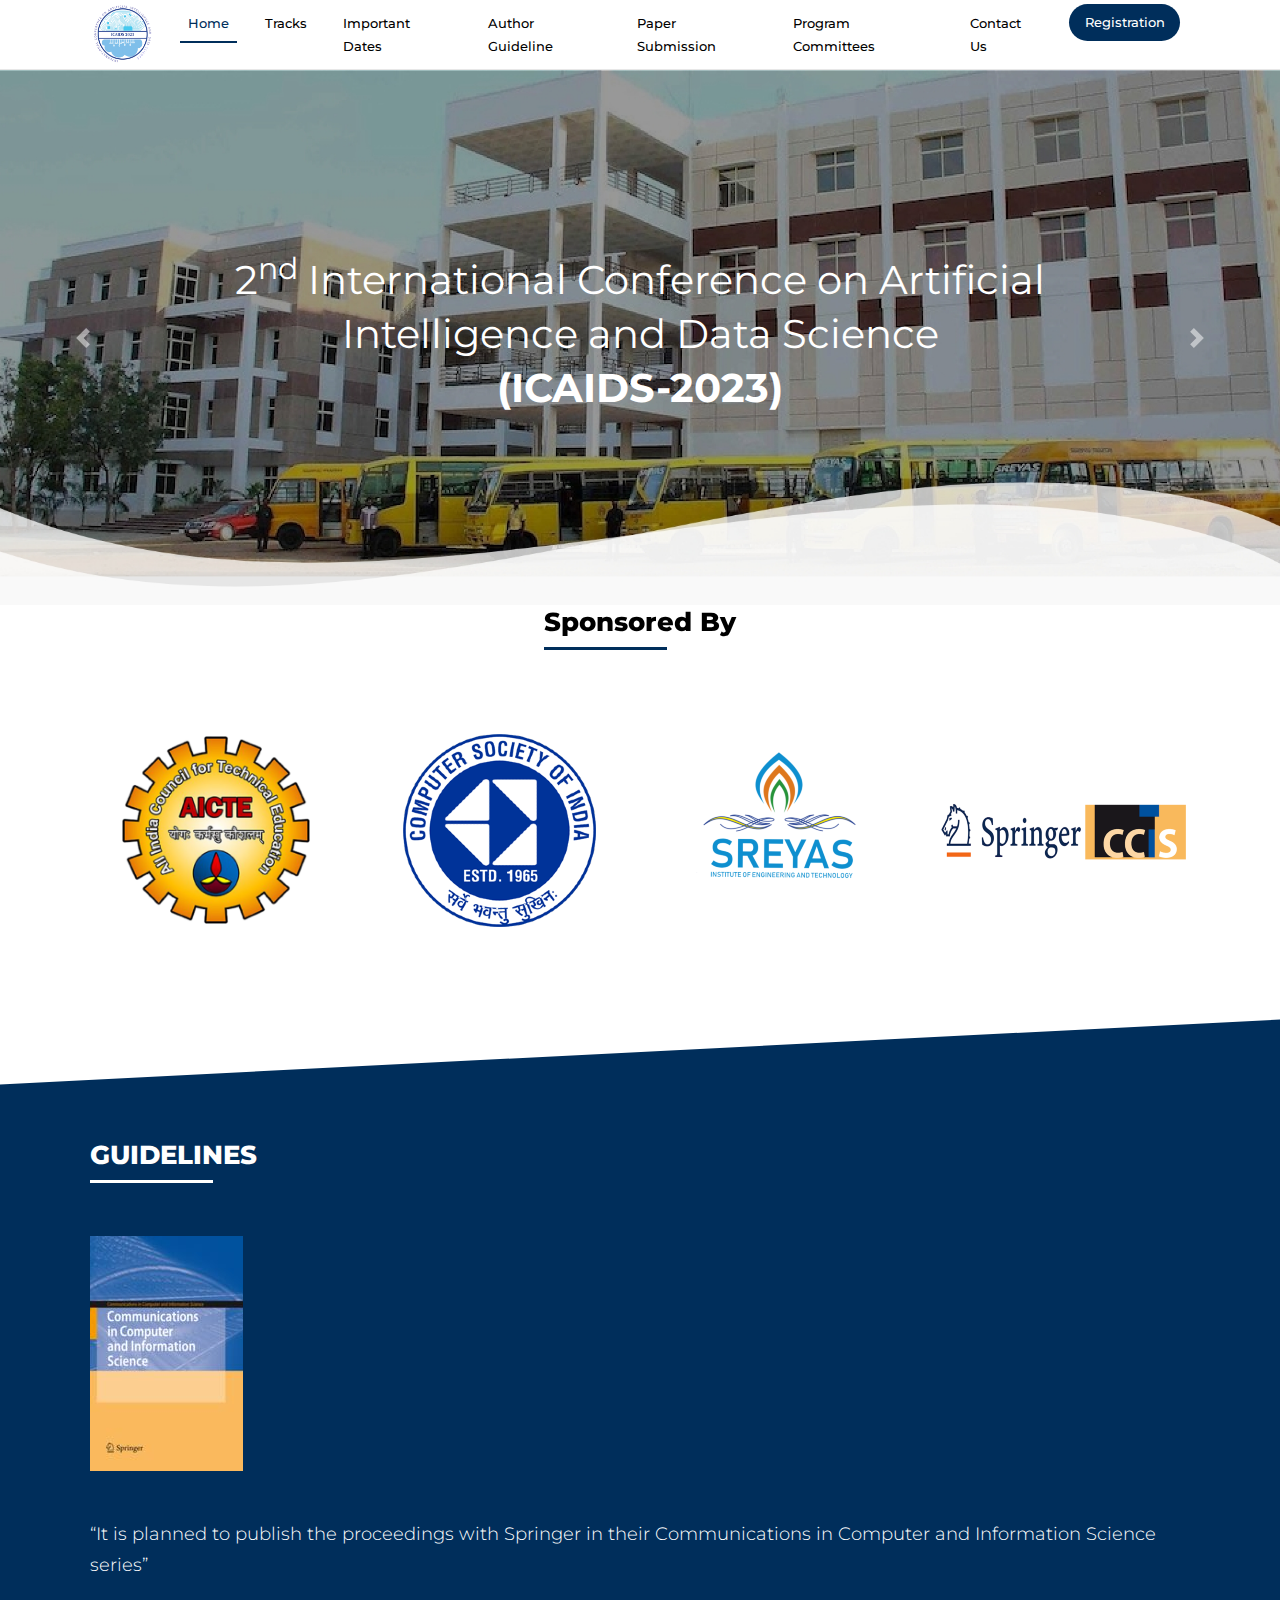
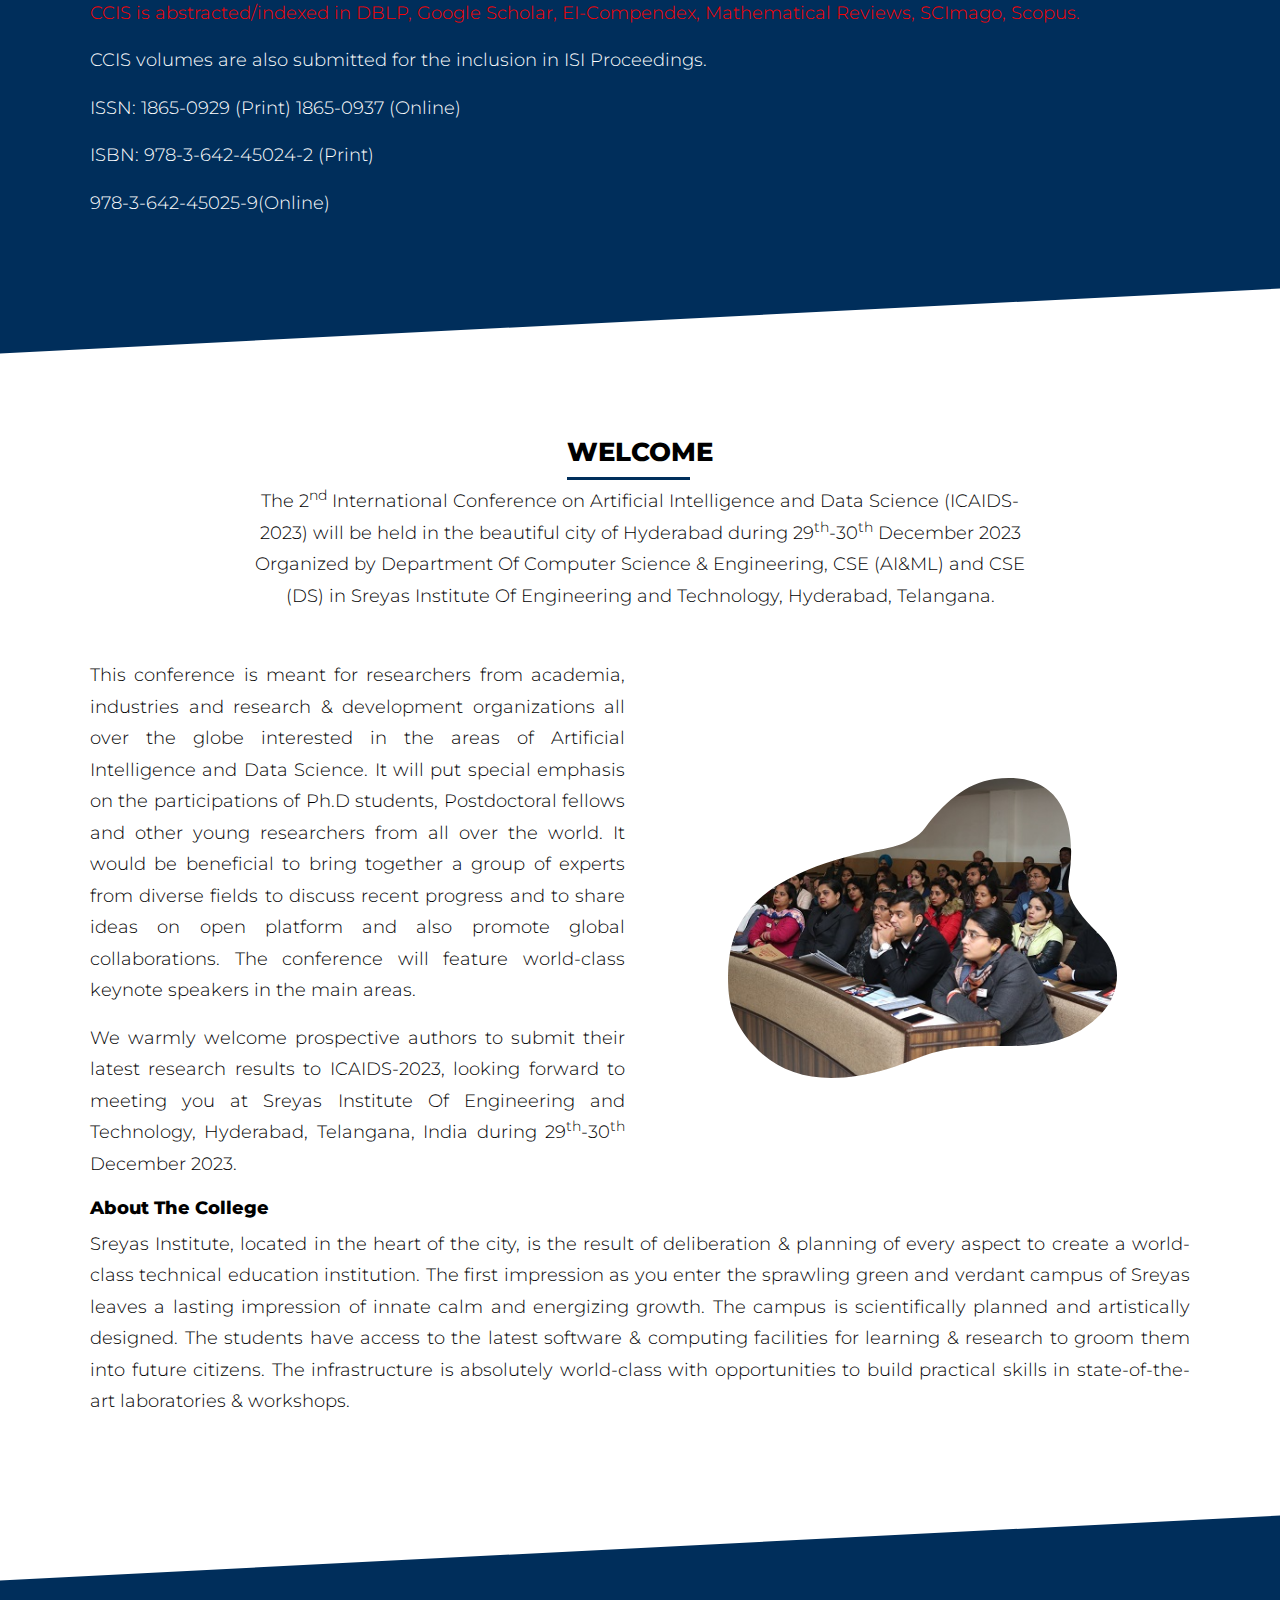
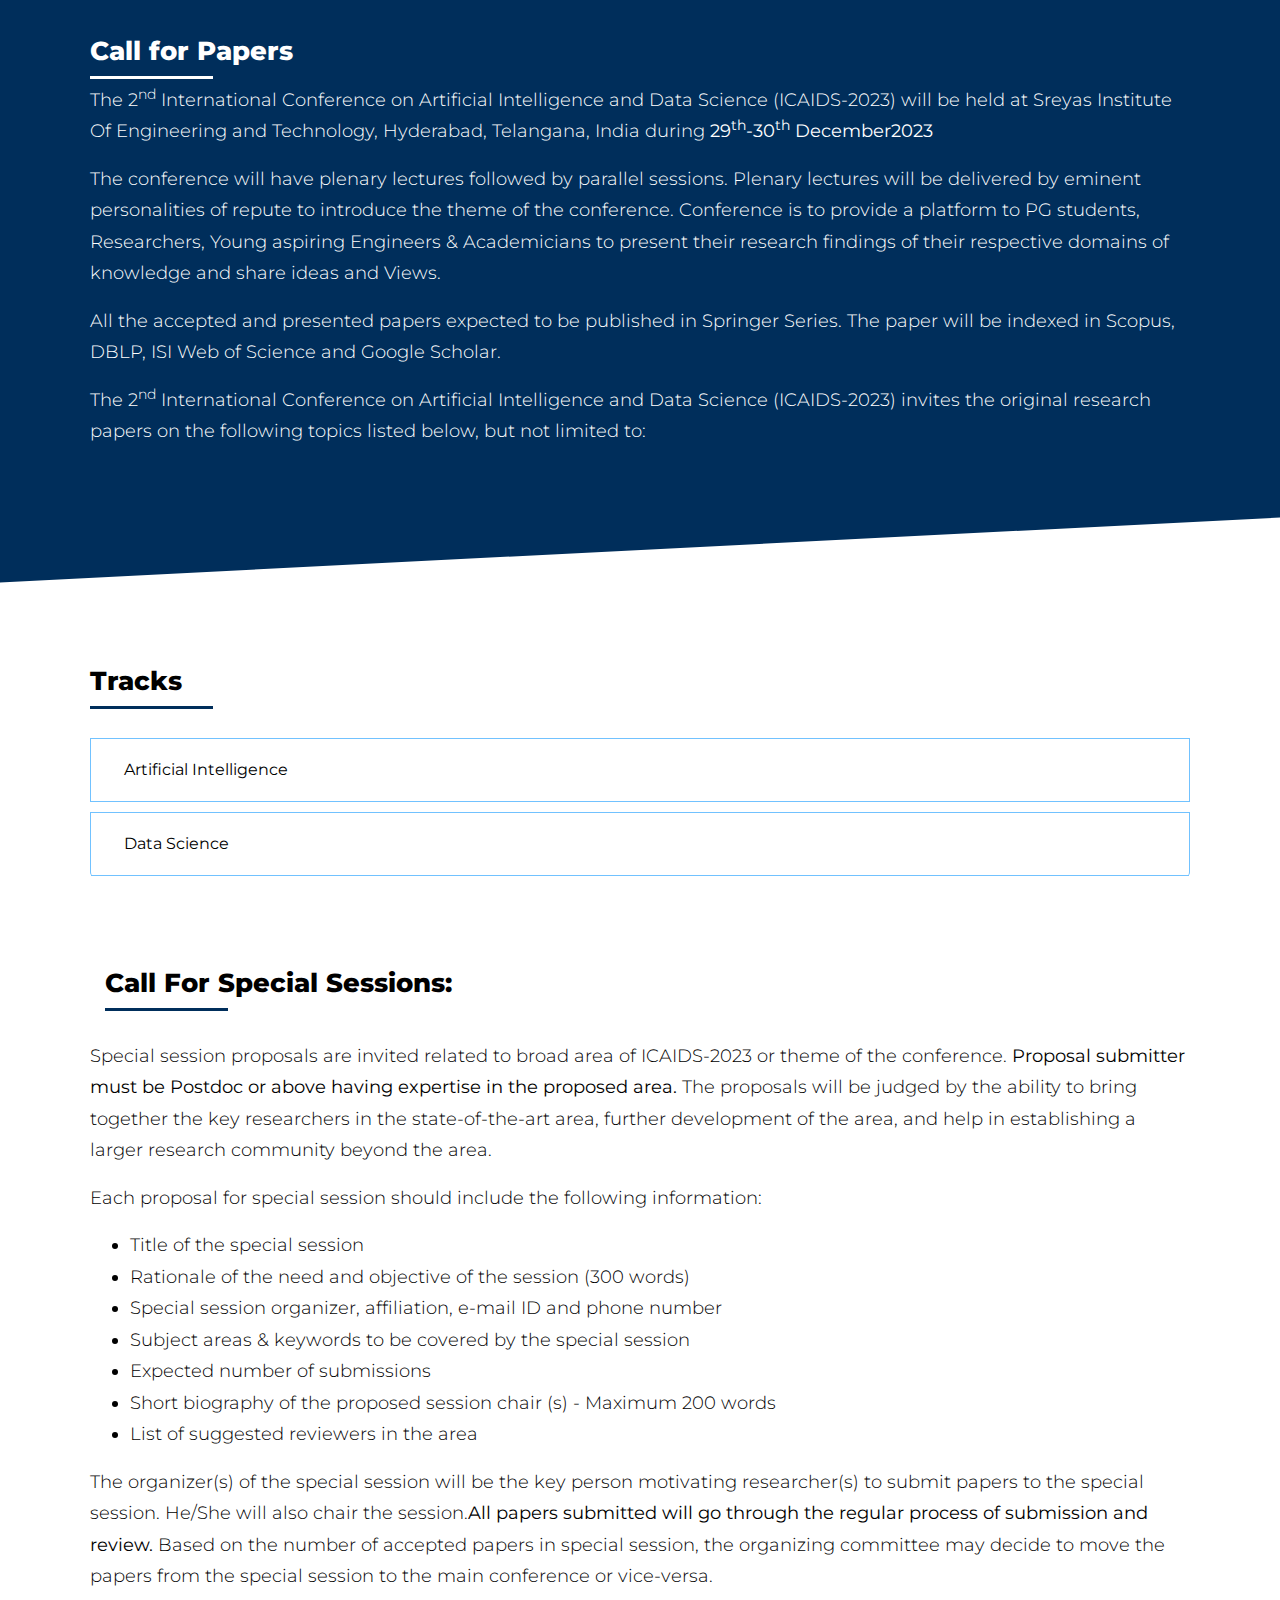
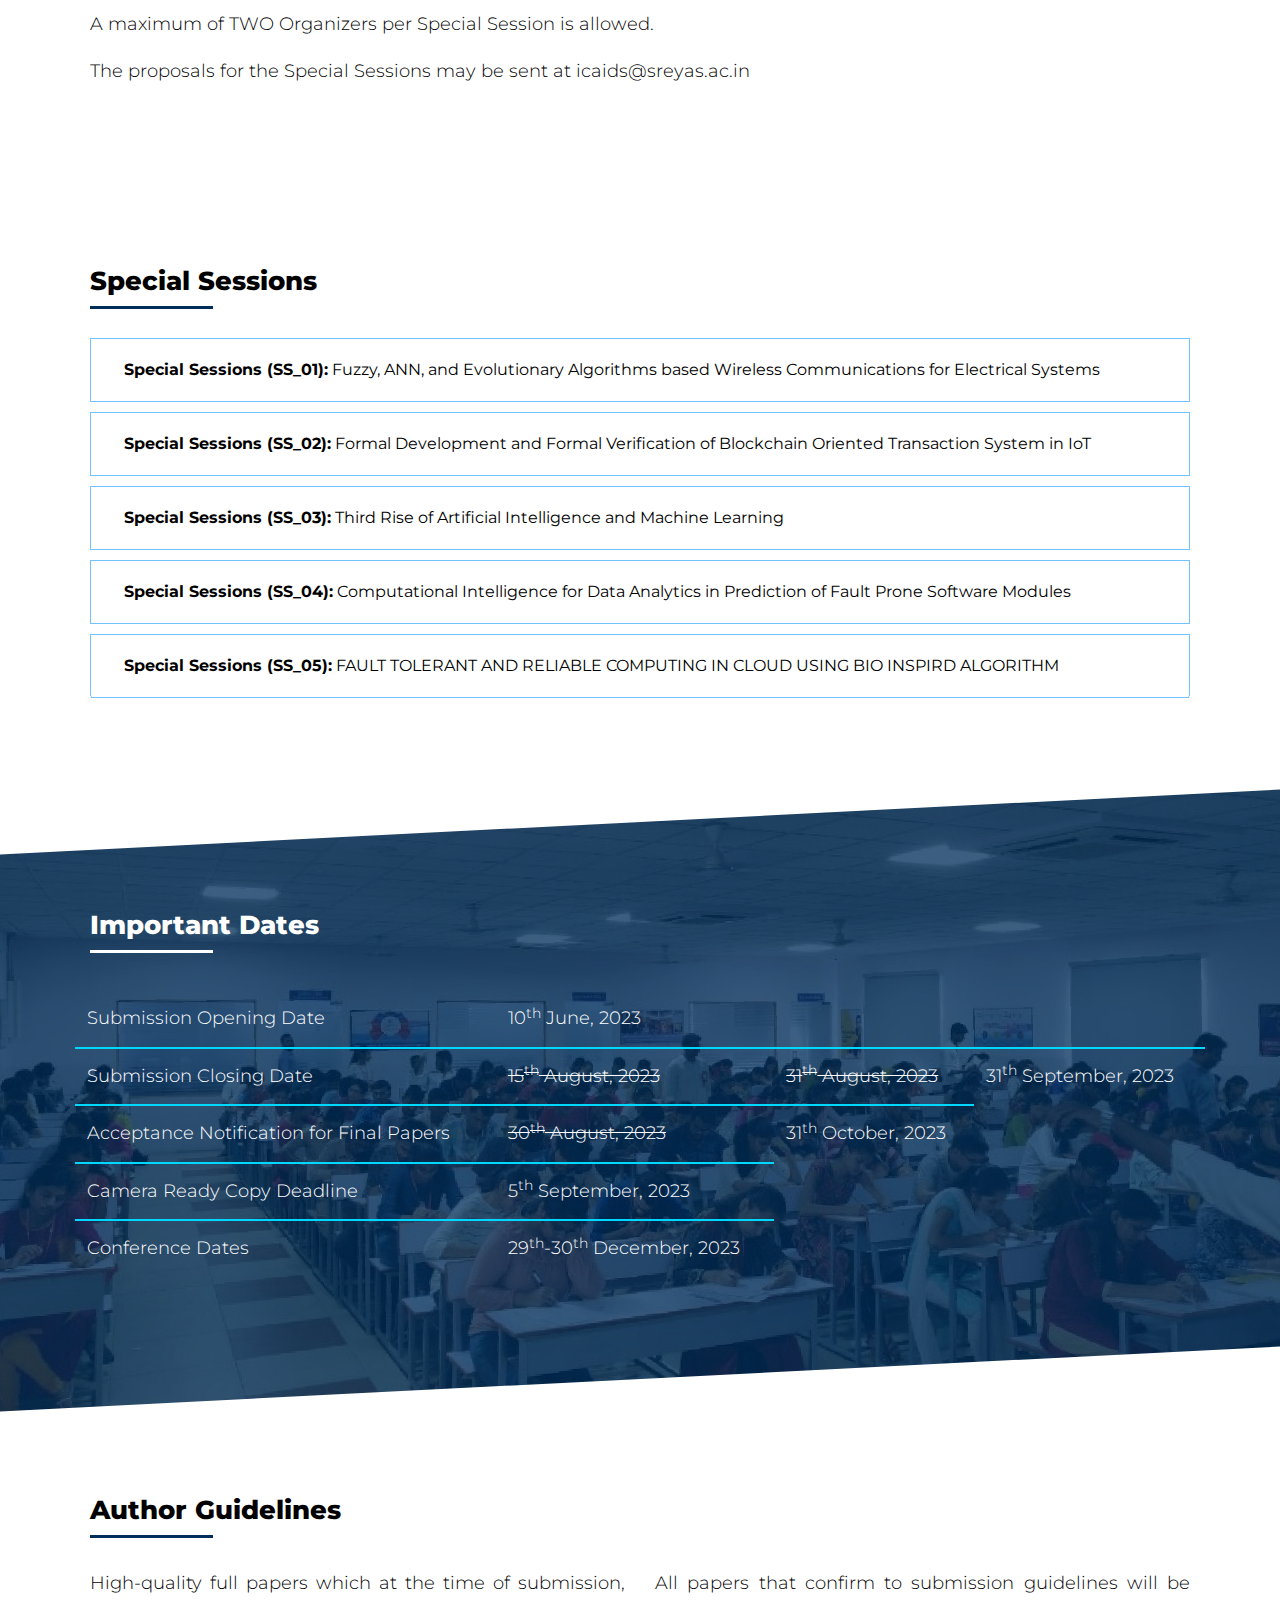
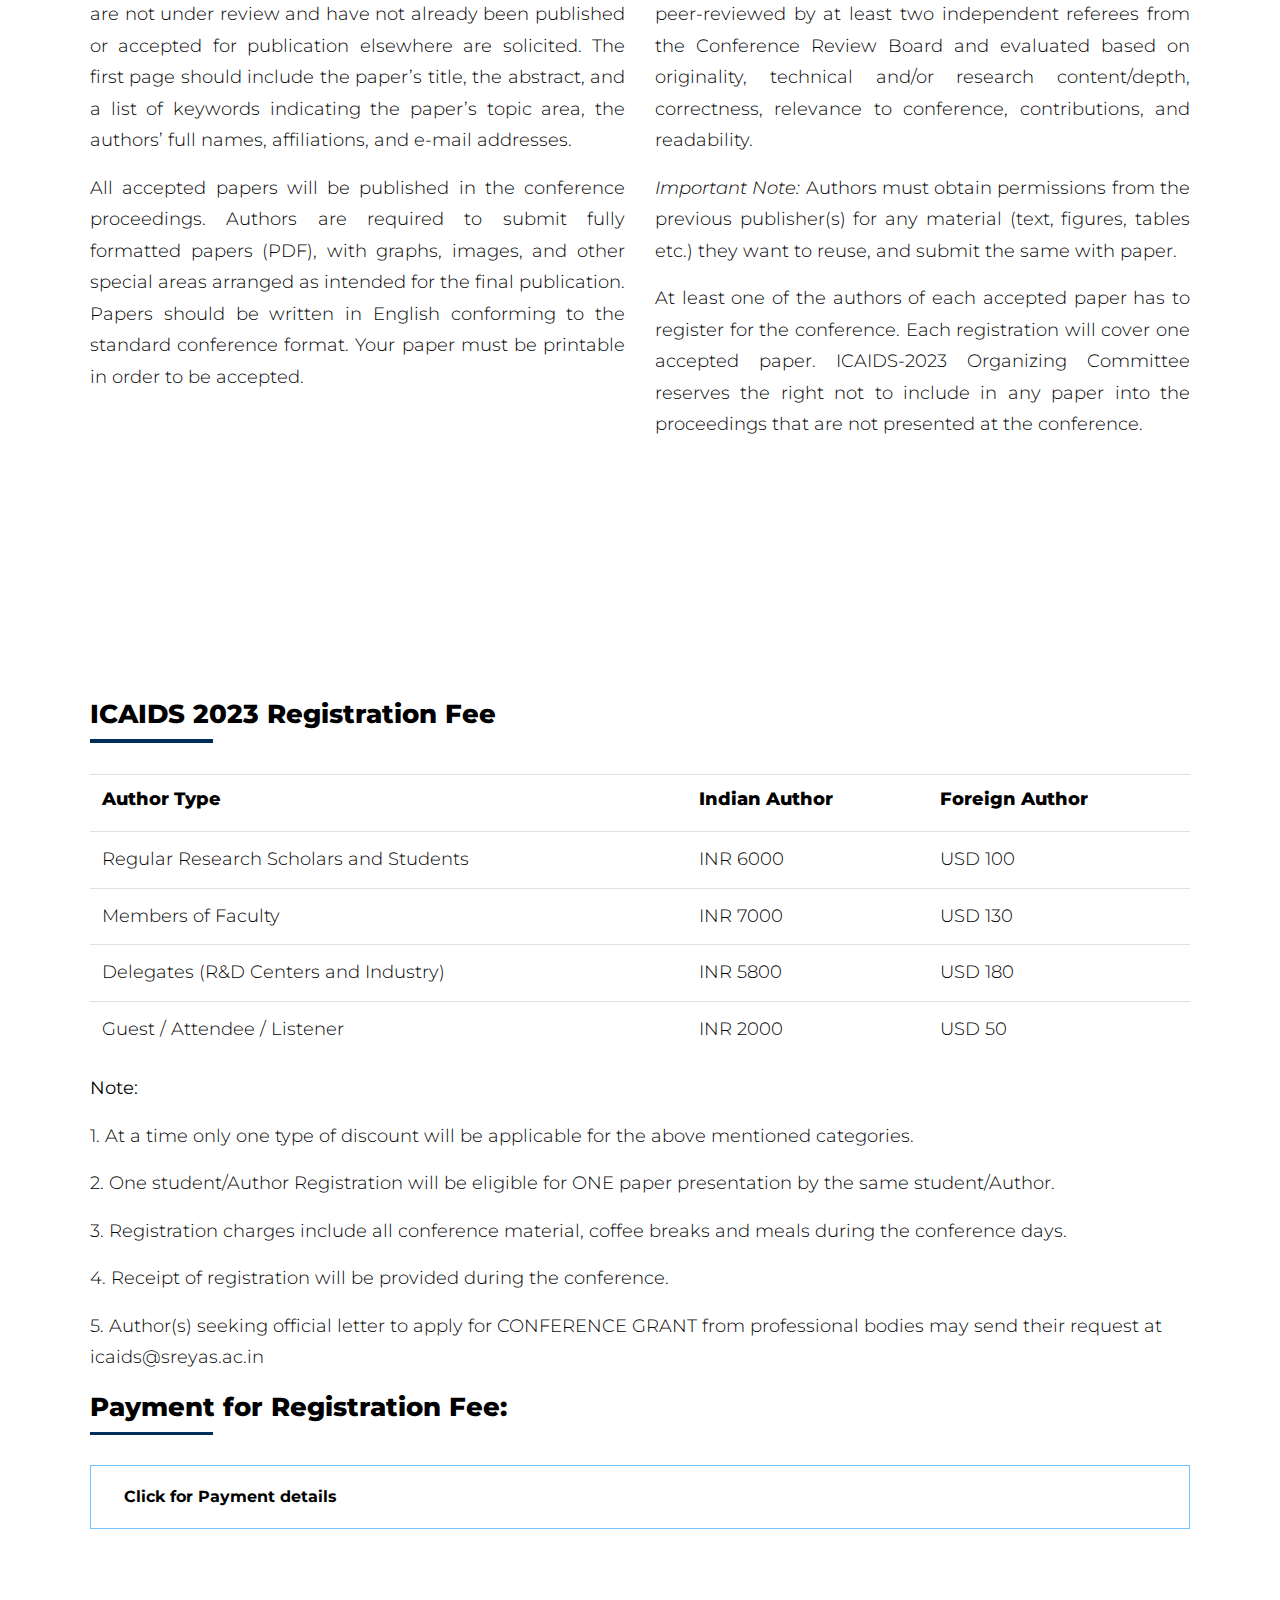
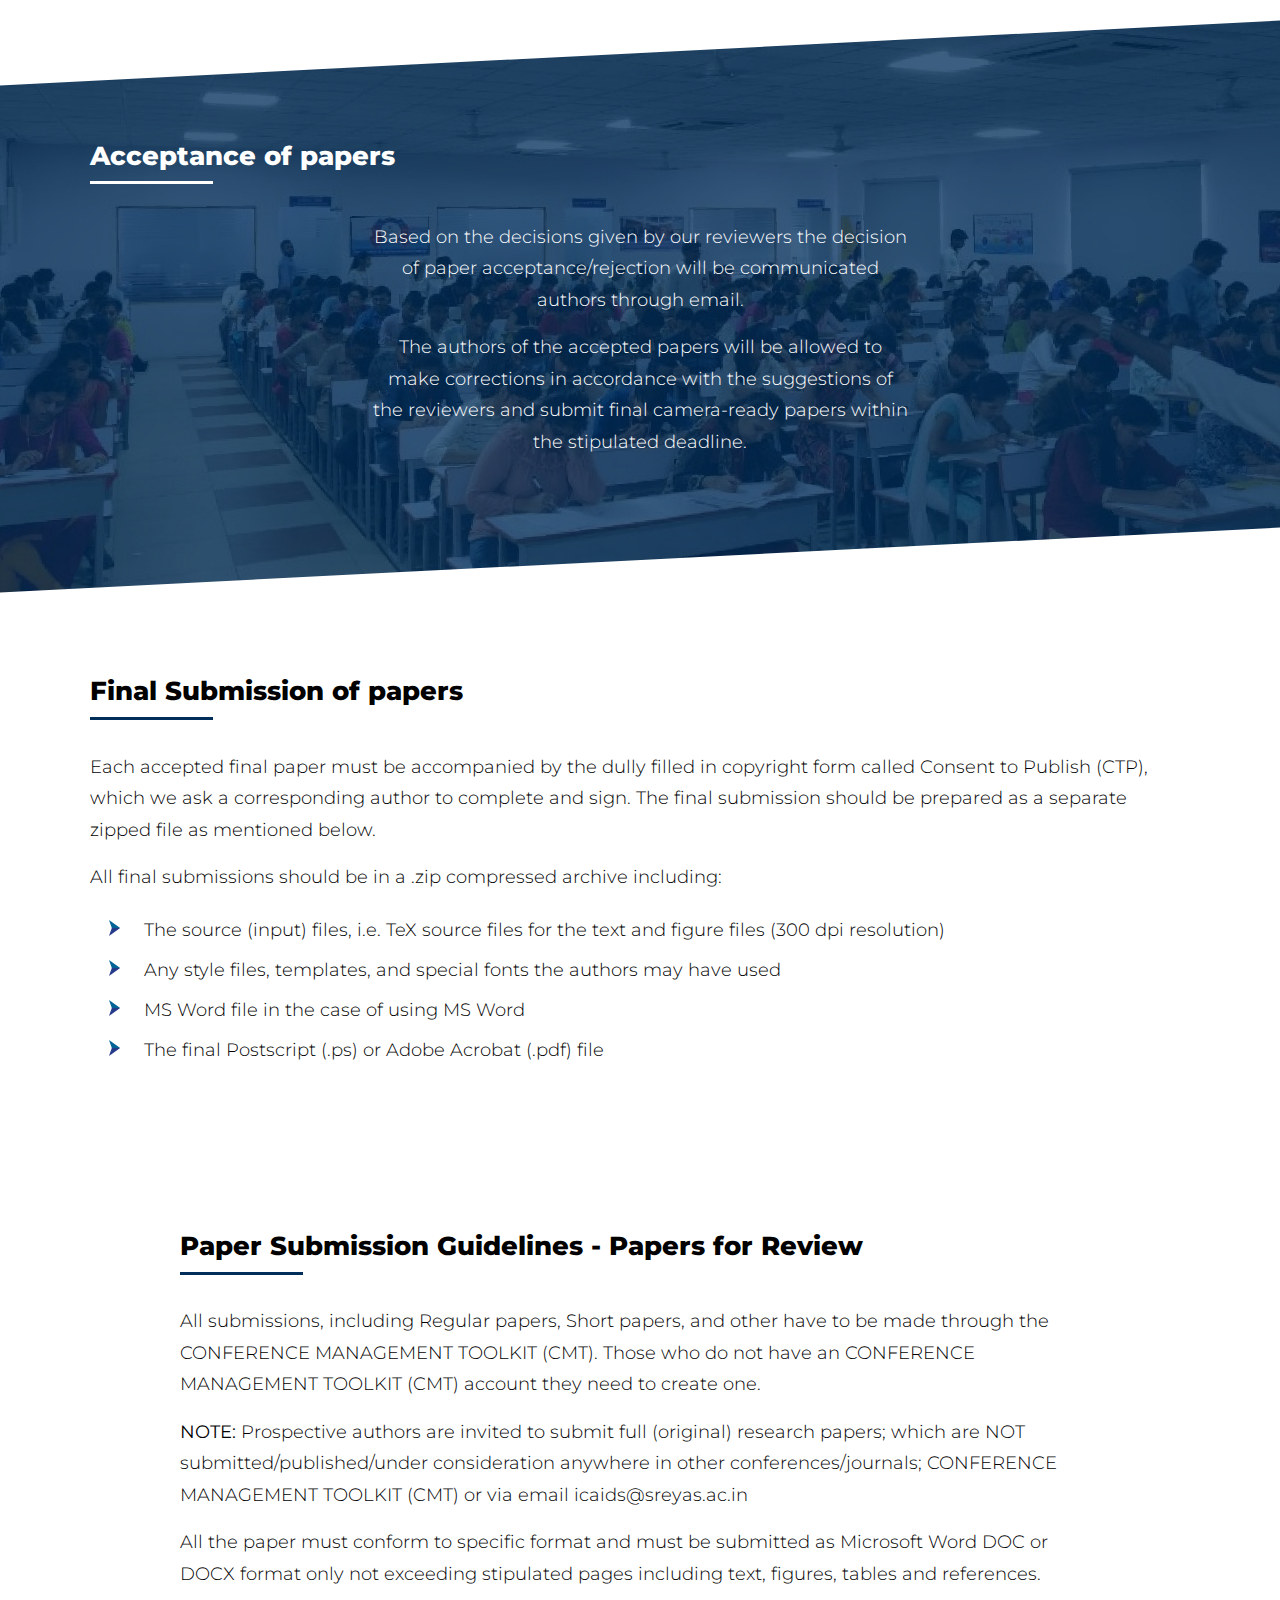
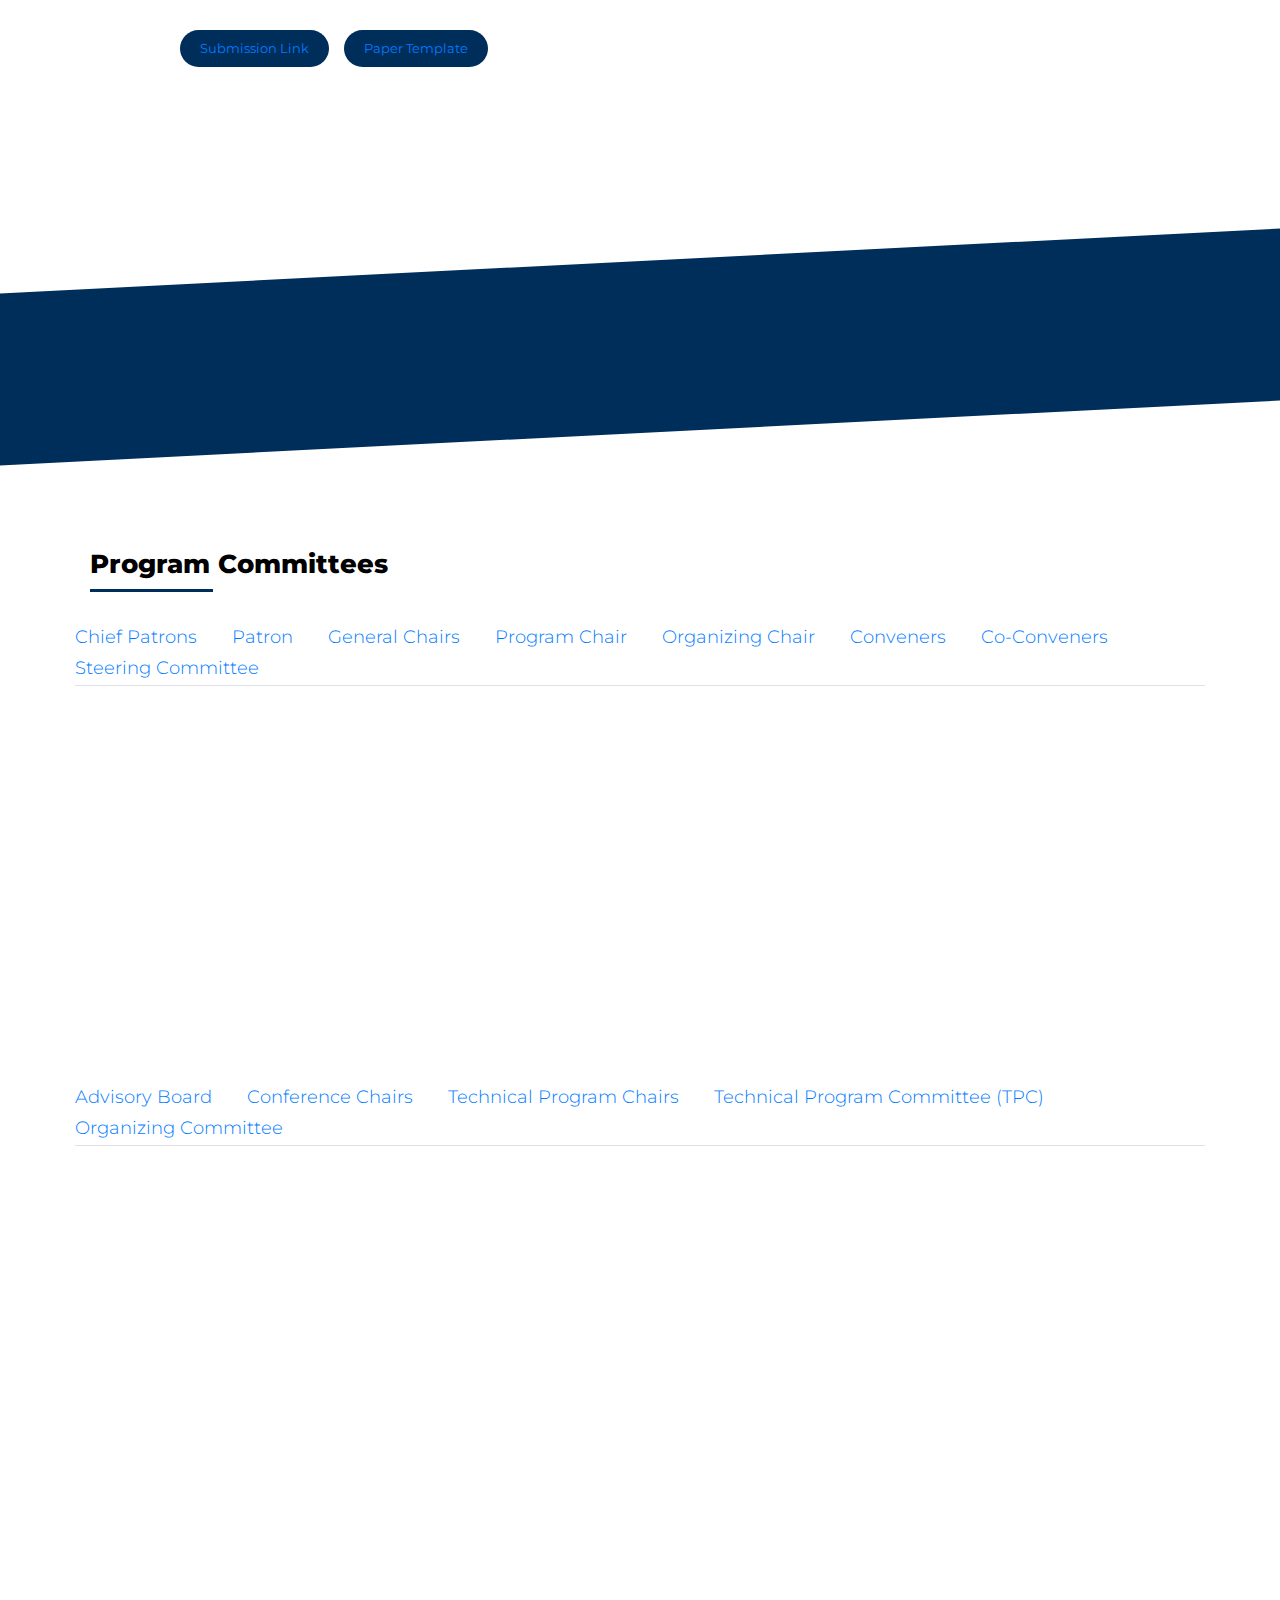
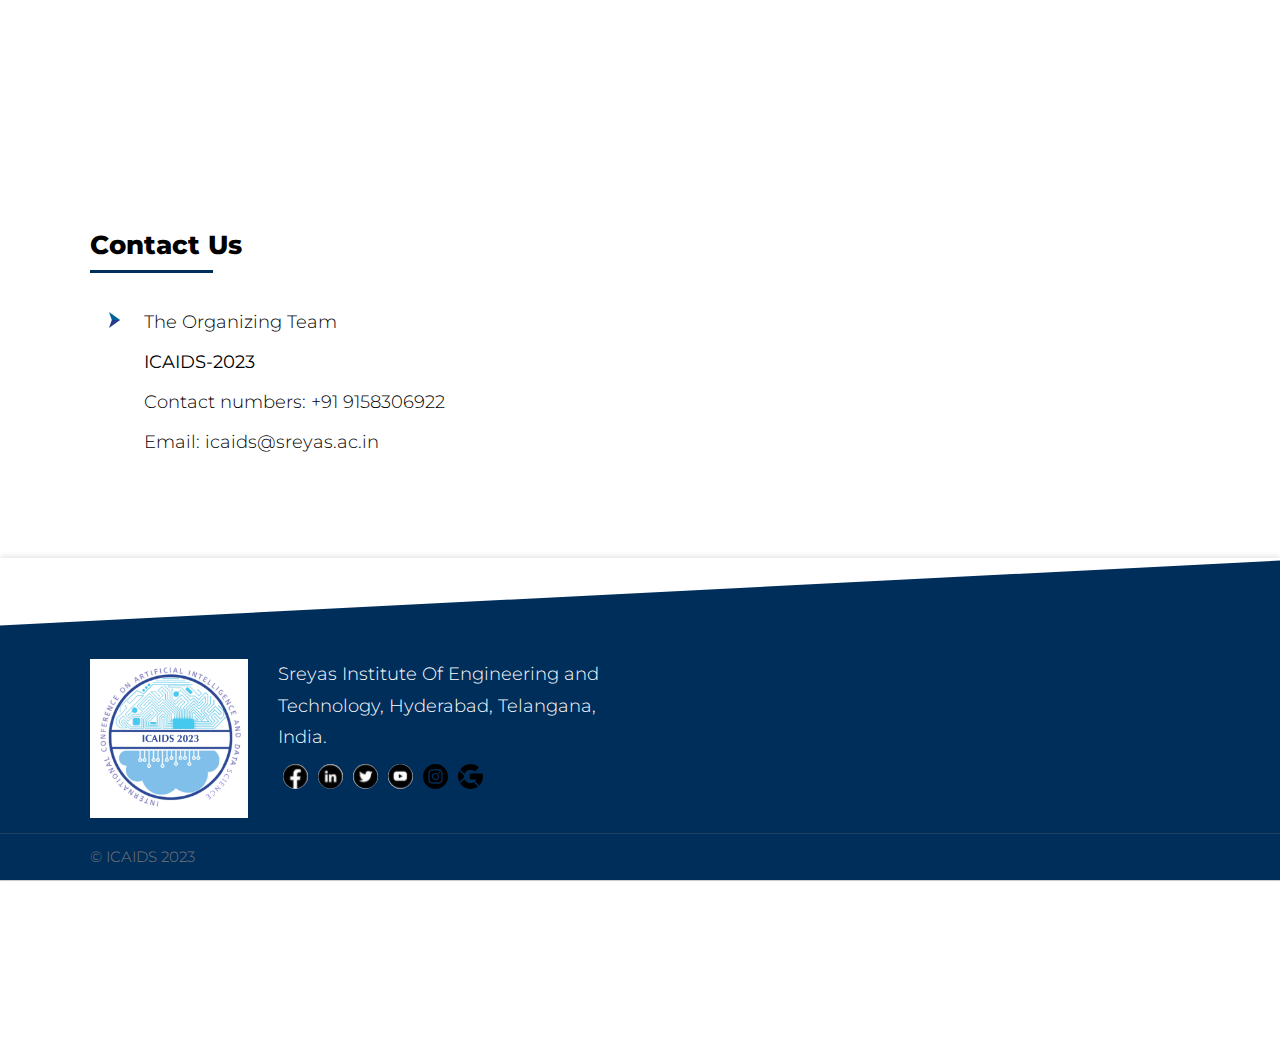
==== index.html @ 39578c84 "Update index.html" ====
<!DOCTYPE html>
<html lang="en">
  
<!-- Mirrored from icaids.org/index.html by HTTrack Website Copier/3.x [XR&CO'2014], Thu, 19 Jan 2023 08:25:31 GMT -->
<!-- Added by HTTrack --><meta http-equiv="content-type" content="text/html;charset=UTF-8" /><!-- /Added by HTTrack -->
<head>
    <meta http-equiv="Content-Type" content="text/html; charset=UTF-8">
    <meta name="viewport" content="width=device-width, initial-scale=1, shrink-to-fit=no">
    <meta name="description" content="2nd International Conference on Artificial Intelligence and Data Science ">
    <meta name="author" content="2nd International Conference on Artificial Intelligence and Data Science ">
    <!-- Required meta tags -->
    <link rel="shortcut icon" href="assets/images/favicon.ico" type="image/x-icon">
    <link rel="icon" href="assets/images/favicon.ico" type="image/x-icon">
    <!-- Fontawseom Icon CSS -->
    <link rel="stylesheet" href="assets/css/fontawesome.css">
    <!-- Theme CSS -->
    <link rel="stylesheet" href="assets/css/bootstrap.min.css">
    <link rel="stylesheet" href="assets/css/style.css">
    <link rel="stylesheet" href="assets/css/view.css">
    <title>ICAIDS 2023
    </title>
    <link rel="stylesheet" href="../cdnjs.cloudflare.com/ajax/libs/font-awesome/4.7.0/css/font-awesome.min.css">
    <style>
      .nav-tabs li {
        margin-right: 35px; 
      }
    </style>
  </head>
  <body>
      <!-- Simulate a smartphone / tablet -->


    <div class="container-full">
      <nav class="navbar navbar-expand-lg navbar-dark navbar-togglable fixed-top navbar-light" id="mainNav1">
        
        
        <div class="container">
          <!-- Brand -->
          <a class="navbar-brand js-scroll-trigger" href="index.html">
            <img class="black" src="assets/images/logo.png">
          </a>
          <!-- Toggler -->
          <button class="navbar-toggler" type="button" data-toggle="collapse" data-target="#navbarCollapse" aria-controls="navbarCollapse" aria-expanded="false" aria-label="Toggle navigation">
            <span class="navbar-toggler-icon-bar">
              <i class="fa fa-bars">
              </i>
            </span>
          </button>
          <!-- Collapse -->
          <div class="collapse navbar-collapse" id="navbarCollapse">
            <!-- Links -->
            <ul class="navbar-nav ml-auto">
              <li class="nav-item">
                <a class="nav-link js-scroll-trigger active" href="index.html">
                  Home
                </a>
              </li>
        
              <li class="nav-item">
                <a class="nav-link js-scroll-trigger" href="#Tracks">
                  Tracks 
                </a>
              </li>
              <li class="nav-item">
                <a class="nav-link js-scroll-trigger" href="#dates">
                  Important Dates   
                </a>
              </li>
              <li class="nav-item">
                <a class="nav-link js-scroll-trigger" href="#author">
                  Author Guideline   
                </a>
                </li>
                <li class="nav-item">
                <a class="nav-link js-scroll-trigger" href="#Paper">
                  Paper Submission   
                </a>
              </li>
              <li class="nav-item">
                <a class="nav-link js-scroll-trigger" href="#Committees">
                  Program Committees
                </a>
              </li>
              <li class="nav-item">
                <a class="nav-link js-scroll-trigger" href="#contactus">
                  Contact Us
                </a>
              </li>
              <li class="nav-item btn-back">
                <a class="nav-link js-scroll-trigger" href="#ICAIDS">
                  Registration
                </a>
              </li>
            </ul>
          </div>
          <!-- / .navbar-collapse -->
        </div>
        <!-- / .container -->
    
      </nav>
    </div>
    
    <!-- HERO
================================================== -->
    <section class="section sectionTop section-full">
      <!-- Content -->
      <div class="container-full">
        <div class="row banner-section">
          <div id="demo" class="carousel slide" data-ride="carousel">
            <!-- The slideshow -->
            <div class="carousel-inner">
              <div class="carousel-item active">
                <img src="assets/images/ICAICC-banner.jpg" alt="ICAIDS 2023  ">
                <div class="carousel-cap">
                  <h5> 2<sup>nd</sup> International Conference on Artificial 
                    <br>
                    Intelligence and Data Science
                    <br>
                    <strong>(ICAIDS-2023)
                    </strong>
                  </h5>
                </div>
              </div>
              <div class="carousel-item">
                <img src="assets/images/ICAICC-banner.jpg" alt="ICAIDS 2023  ">
                <div class="carousel-cap">
                  <h5>2<sup>nd</sup> International Conference on Artificial 
                    <br>
                    Intelligence and Data Science
                    <br>
                    <strong>(ICAIDS-2023)
                    </strong>
                  </h5>
                </div>
              </div>
            </div>
            <!-- Left and right controls -->
            <a class="carousel-control-prev" href="#demo" data-slide="prev">
              <span class="carousel-control-prev-icon">
              </span>
            </a>
            <a class="carousel-control-next" href="#demo" data-slide="next">
              <span class="carousel-control-next-icon">
              </span>
            </a>
          </div>
        </div>
        <!-- / .row -->
      </div>
      <div class="curv-sec" style="background-image: url('assets/images/curve-bottom.svg');">
      </div>
      <!-- / .container -->
    </section>
    
 <!-- srcolling Section -->
 
 <!-- <style style="text/css">
.scroll-lefts {
 height: 50px;  
 overflow: hidden;
 position: relative;
 background: white;
 color: Red;
 font-size: 22px;
 font-weight: bold;
}
.scroll-lefts p {
 width: 50%;
 height: 100%;
 margin: 0;
 line-height: 50px;
 text-align: center;
}
</style> -->
<!-- <marquee class="scroll-lefts" behavior="scroll" direction="left"  scrolldelay="0.25" >
  <p>

<a href="assets/images/ConferenceProgramme_ICAIDS_2022.pdf" target="_blank"> <b> Conference Programme of ICAIDS-2023  </b> </a>

</marquee>

<marquee class="scroll-lefts" behavior="scroll" direction="left"  scrolldelay="0.25" >
  <p>

<a href="assets/images/TechnicalProgrammeSchedule_ICAIDS_2022.pdf" target="_blank"> <b> Technical Programme Schedule_ICAIDS-2023  </b> </a>

</marquee> -->

<!-- <style>
.center {
  text-align: center;
  color: Black;
}
</style>
 <h2 class="center"> <a href="https://link.springer.com/openurl.asp?genre=issue&amp;issn=1865-0929&amp;volume=1673">ICAIDS 2023 Conference Proceedings</a> </h2> -->
<!-- <hr style="width:50%;text-align:center"> -->

<!-- <style>
.center {
  text-align: center;
  color: red;
}
</style> -->

<!-- <h2 class="center">Virtual Mode</h2> -->
<!-- <hr style="width:50%;text-align:center"> --> 

 <!-- Sponsored Section -->
     <section>
    <div class="container ">
      <div class="row">
        <div class="col-md-12 text-center mb-5">
        <h2 class="mb-3">Sponsored By</h2>
          
        </div>
        <div class="col-md-3  text-center">
              <img src="assets/images/AICTE%20Sreyas.png" alt="Sponsored" style="width:250px;padding:10px;">
            </div>
            <div class="col-md-3 text-center">
              <img src="assets/images/CSI%20of%20Logo.png" alt="Sponsored" style="width:250px;">
            </div>
            <div class="col-md-3 text-center">
              <img src="assets/images/sreyas%20logo.png" alt="Sponsored" style="width:250px;">
            </div>
            <div class="col-md-3 text-center">
              <img src="assets/images/springer%20Logo.png" alt="Sponsored" style="width:250px;">
              <!-- <h5 class="text-center">(Waiting for Approval) -->
          </h5>
            </div>
      </div>
    </div>
  </section>
 <br> </br>
  <!-- Srcolling section -->
  
  <!--<style style="text/css">
.scroll-lefts {
 height: 50px;  
 overflow: hidden;
 position: relative;
 background: white;
 color: Black;
 border: 1px solid Black;
}
.scroll-lefts p {
 width: 100%;
 height: 100%;
 margin: 0;
 line-height: 50px;
 text-align: center;
}
</style>
<marquee class="scroll-lefts" behavior="scroll" direction="left"  scrolldelay="150">
  <p>
   <!--<a href="https://sreyas.ac.in/transportation/" target="_blank" style="color: red;"> Orientation Day on 2nd August 2019 Transportation contact: 9959655277.Admissions contact: 9246323444. </a>    
   Website: <a href="http://www.sreyas.ac.in" target="_blank">http://www.sreyas.ac.in</a> | 
    <a href="" target="_blank">End Semester Examinations for 2nd, 3rd and 4th year students are from 2nd to 14th December 2019.</a>
Second Semester Commences from 16th December, 2019 – Class work will start for 2nd, 3rd & 4th year students. All the students have to be present on the commencement day</p>
<b>Upcoming Placement Drives -  BOLT METRIC; Fame Technologies; Sunera Technologies; Popcornapps; Quadgen Wireless Solutions; Hike Education
 </b>-->


<!--<a href="https://www.icaids.org/" target="_blank"><b>It is planned to publish the proceedings with Springer in their Communications in Computer and Information Science series (final approval pending)</b> 
</a>-->

<!--<div class="col-lg-6 " style="text-align: justify;">
    <h4>About The College</h4>
            <p>This conference is meant for researchers from academia, industries and research & development organizations all over the globe interested in the areas of Artificial Intelligence and Data Science. It will put special emphasis on the participations of Ph.D students, Postdoctoral fellows and other young researchers from all over the world. It would be beneficial to bring together a group of experts from diverse fields to discuss recent progress and to share ideas on open platform and also promote global collaborations. The conference will feature world-class keynote speakers in the main areas.</p>
            <p>We warmly welcome prospective authors to submit their latest research results to ICAIDS-2023, looking forward to meeting you at Sreyas Institute Of Engineering and Technology, Hyderabad, Telangana, India during December 24-25, 2023.</p>

          </div>
           <div class="col-lg-6 ">
            <div class="about-block">
              <img src="./assets/images/welcome-img.svg" alt="Aboutus">
            </div>
          </div>


</marquee>-->
  <section class="section" id="grey">
    <div class="container">
      <div class="row justy-content-center text-white">
        <div class="col-lg-12 ">
          <h2 class="text-white mb-3">GUIDELINES
          </h2>
          <p><br/></p>
          <img src="assets/images/guidlinespic.jpg" alt="sreyas" width="153" height="235">
          <p><br/></p>
          <p>“It is planned to publish the proceedings  with Springer in their Communications in Computer and Information Science series”</b></p>
          <p style="color:red">CCIS is abstracted/indexed in DBLP, Google Scholar, EI-Compendex, Mathematical Reviews, SCImago, Scopus.
          </p>
        <p> CCIS volumes are also submitted for the inclusion in ISI Proceedings.</p>
        <p>ISSN: 1865-0929 (Print) 1865-0937 (Online)
        </p>
        <p>ISBN: 978-3-642-45024-2 (Print)
        </p>
        <p>978-3-642-45025-9(Online)
        </p>
      </div>
    </div>
    </div>
  </div>
<div class="bottom-sec"> 
</div>
<div class="top-sec"> 
</div>
<!-- / .container -->
</section>
  
    <!-- Sponsored Section -->

    <section class="section" id="about">
      <div class="container">
        <div class="row justy-content-center" id="aboutmore">
          <div class="col-lg-12 text-center mb-5">
            <h2 class="mb-3">WELCOME
            </h2>
            <p style="width: 70%; margin: 0 auto;">The 2<sup>nd</sup> International Conference on Artificial Intelligence and Data Science (ICAIDS-2023) will be held in the beautiful city of Hyderabad during 29<sup>th</sup>-30<sup>th</sup> December 2023 Organized by Department Of Computer Science & Engineering, CSE (AI&ML) and CSE (DS) in Sreyas Institute Of Engineering and Technology, Hyderabad, Telangana.
            </p>
          </div>
          <div class="col-lg-6 " style="text-align: justify;">
            <p>This conference is meant for researchers from academia, industries and research & development organizations all over the globe interested in the areas of Artificial Intelligence and Data Science. It will put special emphasis on the participations of Ph.D students, Postdoctoral fellows and other young researchers from all over the world. It would be beneficial to bring together a group of experts from diverse fields to discuss recent progress and to share ideas on open platform and also promote global collaborations. The conference will feature world-class keynote speakers in the main areas.</p>
            <p>We warmly welcome prospective authors to submit their latest research results to ICAIDS-2023, looking forward to meeting you at Sreyas Institute Of Engineering and Technology, Hyderabad, Telangana, India during 29<sup>th</sup>-30<sup>th</sup> December 2023.</p>

          </div>
           <div class="col-lg-6 ">
            <div class="about-block">
              <img src="assets/images/welcome-img.svg" alt="Aboutus">
            </div>
          </div>
          <div class="col-12" style="text-align: justify;">
              <h4>About The College</h4>
            <p>
Sreyas Institute, located in the heart of the city, is the result of deliberation & planning of every aspect to create a world-class technical education institution. The first impression as you enter the sprawling green and verdant campus of Sreyas leaves a lasting impression of innate calm and energizing growth. The campus is scientifically planned and artistically designed. The students have access to the latest software & computing facilities for learning & research to groom them into future citizens. The infrastructure is absolutely world-class with opportunities to build practical skills in state-of-the-art laboratories & workshops.

            </p>
          </div>
         
        </div>
      </div>
      </div>
    <!-- / .container -->
    </section>

  <section class="section" id="grey">
    <div class="container">
      <div class="row justy-content-center text-white">
        <div class="col-lg-12 ">
          <h2 class="text-white mb-3">Call for Papers
          </h2>
          <p>The 2<sup>nd</sup> International Conference on Artificial Intelligence and Data Science (ICAIDS-2023) will be held at Sreyas Institute Of Engineering and Technology, Hyderabad, Telangana, India during <b> 29<sup>th</sup>-30<sup>th</sup> December2023</b></p>
          <p>
          </p>The conference will have plenary lectures followed by parallel sessions. Plenary lectures will be delivered by eminent personalities of repute to introduce the theme of the conference. Conference is to provide a platform to PG students, Researchers, Young aspiring Engineers & Academicians to present their research findings of their respective domains of knowledge and share ideas and Views.
          </p>
        <p> All the accepted and presented papers expected to be published in Springer Series. The paper will be indexed in Scopus, DBLP, ISI Web of Science and Google Scholar.</p>
        <p>The 2<sup>nd</sup> International Conference on Artificial Intelligence and Data Science (ICAIDS-2023) invites the original research papers on the following topics listed below, but not limited to:
        </p>
      </div>
    </div>
    </div>
  </div>
<div class="bottom-sec"> 
</div>
<div class="top-sec"> 
</div>
<!-- / .container -->
</section>
<section class="section" id="Tracks">
  <div class="container">
    <div class="row justy-content-center">
      <div class="col-lg-12 ">
        <h2>Tracks
        </h2>
        <br>
        <div class="accordion" id="accordionExample">
          <div class="card">
            <div class="card-header" id="headingOne">
              <h2 class="mb-0">
                <button type="button" class="btn btn-link" data-toggle="collapse" data-target="#collapseOne">
                  <i class="fa fa-plus">
                  </i>Artificial Intelligence
                </button>									
              </h2>
            </div>
            <div id="collapseOne" class="collapse" aria-labelledby="headingOne" data-parent="#accordionExample">
              <div class="card-body">
                <ul>
                 <li>AI applications in industry and engineering (i.e., healthcare, transportation, finance, cyber-physical systems, manufacturing, government applications)</li>
<li>AI in videogames and game theory</li>
<li>Computational creativity</li>
<li>Ethics in AI</li>
<li>Machine learning</li>
<li>Natural language processing</li>
<li>Robotics</li>
                </ul>
              </div>
            </div>
          </div>
          <div class="card">
            <div class="card-header" id="headingTwo">
              <h2 class="mb-0">
                <button type="button" class="btn btn-link collapsed" data-toggle="collapse" data-target="#collapseTwo">
                  <i class="fa fa-plus">
                  </i> Data Science
                </button>
              </h2>
            </div>
            <div id="collapseTwo" class="collapse " aria-labelledby="headingTwo" data-parent="#accordionExample">
              <div class="card-body">
                <ul>
                  <li>Visualization in Intelligent Data</li>
<li> Data analytics & Data Science</li>
<li> Data Security</li>
<li> Security and fault tolerance for embedded system</li>
<li> Intelligent data analysis for Security</li>
<li> Text Analytics</li>
<li> Big-data technologies</li>
                  </ul>
              </div>
            </div>
          </div>
         <!--  <div class="card">
            <div class="card-header" id="headingThree">
              <h2 class="mb-0">
                <button type="button" class="btn btn-link collapsed" data-toggle="collapse" data-target="#collapseThree">
                  <i class="fa fa-plus">
                  </i>Information Retrieval Tracks
                </button>                     
              </h2>
            </div>
            <div id="collapseThree" class="collapse" aria-labelledby="headingThree" data-parent="#accordionExample">
              <div class="card-body">
                <ul>
                  <li>Image Processing and Pattern Recognition</li>
<li>Information Theory & Coding</li>
<li>Mixed Signal Processing</li>
<li>Multidimensional Signal Processing</li>
<li>Soft Computing Techniques</li>
<li>Speech and Video Processing</li>
<li>Smart Computing in New Paradigms of Smart Data</li>
<li>Visualization in Intelligent Data</li>
<li>Green cloud computing and big data</li>
<li>High Performance Computing for system simulation and modeling</li>
<li>Information Mining</li>

                  </ul>
              </div>
            </div>
          </div> -->
          <!-- <div class="card">
            <div class="card-header" id="headingThree">
              <h2 class="mb-0">
                <button type="button" class="btn btn-link collapsed" data-toggle="collapse" data-target="#collapseFour">
                  <i class="fa fa-plus">
                  </i> Signal Processing
                </button>                     
              </h2>
            </div>
            <div id="collapseFour" class="collapse" aria-labelledby="headingFour" data-parent="#accordionExample">
              <div class="card-body">
                <ul>
                  <li>Biomedical Engineering
                  </li><li> Control Algorithms 
                  </li><li> Embedded Reconfigurable, Evolvable Systems
                  </li><li> Image Processing and Pattern Recognition
                  </li><li> Information Theory & Coding
                  </li><li> Mixed Signal Processing
                  </li><li> Multidimensional Signal Processing
                  </li><li> Radar Signal and Data Processing
                  </li><li> Soft Computing Techniques
                  </li><li> Speech and Video Processing
                  </li><li> VLSI Architectures for High Speed Processing
                    </li>
                </ul>
              </div>
            </div>
          </div>
        </div> -->
      </div>
    </div>
  </div>
  </div>
  
  <section class="section" id="callforspecial">
  <div class="container">
      <div class="col-lg-12 ">
        <h2>Call For Special Sessions:
        </h2>
        <br>
      </div>
      
        <p>Special session proposals are invited related to broad area of ICAIDS-2023 or theme of the
conference.<b> Proposal submitter must be Postdoc or above having expertise in the
proposed area.</b> The proposals will be judged by the ability to bring together the key researchers
in the state-of-the-art area, further development of the area, and help in establishing a larger
research community beyond the area.
        </p>
        <p>
          Each proposal for special session should include the following information:
        </p>
        <ul>
          <li>Title of the special session
          </li>
          <li> Rationale of the need and objective of the session (300 words)
          </li>
          <li> Special session organizer, affiliation, e-mail ID and phone number
          </li>
          <li> Subject areas & keywords to be covered by the special session
          </li>
          <li> Expected number of submissions
          </li>
          <li> Short biography of the proposed session chair (s) - Maximum 200 words
          </li>
          <li> List of suggested reviewers in the area
          </li>
        </ul>
        
        <p>
The organizer(s) of the special session will be the key person motivating researcher(s) to submit
papers to the special session. He/She will also chair the session.<b>All papers submitted will go
through the regular process of submission and review.</b> Based on the number of accepted
papers in special session, the organizing committee may decide to move the papers from the
special session to the main conference or vice-versa.
        </p>
        <p> A maximum of TWO Organizers per Special Session is allowed.
        </p>
        <p> The proposals for the Special Sessions may be sent at <a href="cdn-cgi/l/email-protection.html" class="__cf_email__" data-cfemail="6d040e0c04091e2d1e1f08140c1e430c0e430403">[email&#160;protected]</a>
        </p>
       
    </div>
  </section>
   <!-- / .container new tab for session -->
  
<section class="section" id="sessioncall">
  <div class="container">
    <div class="row justy-content-center">
      <div class="col-lg-12 ">
        <h2>Special Sessions
        </h2>
        <br>
        <div class="accordion" id="accordionExample">
          <div class="card">
            <div class="card-header" id="headingOne">
              <h2 class="mb-0">
                <button type="button" class="btn btn-link" data-toggle="collapse" data-target="#collapseOne">
                  <i class="fa fa-plus">
                  </i><b>Special Sessions (SS_01):</b> Fuzzy, ANN, and Evolutionary Algorithms based Wireless Communications for Electrical Systems
                </button>									
              </h2>
            </div>
            <div id="collapseOne" class="collapse" aria-labelledby="headingOne" data-parent="#accordionExample">
              <div class="card-body">
                <ul>
                  <p> <b>Special Session Chair(s):</b> Dr. G. Umamaheswari, Dr. V. A. Sankar Ponnapalli, Dr. Nanda Kumar M
        </p>
        <p> <b>Session Objective:</b> Analysis, Design, and Synthesis are the three important keys for all
engineering problems. Advanced wireless and electrical systems like 5G Communication, Smart
antennas VANET, IOT, fault detection in antenna array and transmission lines demand effective
optimization techniques to achieve high quality performance. Many academicians and researchers
are drawn to the development of Fuzzy, Artificial Neural Networks (ANNs), and Evolutionary
Optimization Algorithms (EOAs) for advanced wireless communications and electrical systems as a
result of these diverse applications. It is our aim that leading scholars from both academia and
industry will come together to discuss the latest advancements in wireless communications and
electrical systems.
        </p>
        <p> This session also provides the premier interdisciplinary forum for researchers to present and
discuss the most recent innovations, trends, and concerns, practical challenges encountered and
the solutions adopted in the field of smart wireless and electrical systems.
        </p>
        <p><b><h5>Contact:</h5></b></p>
         <p> <b>Dr. G. Umamaheswari</b>, PSG College of Technology, Coimbatore, India.
        </p>
        <p> <b>Dr. V. A. Sankar Ponnapalli</b>, Sreyas Institute of Engineering and Technology Hyderabad, India.<br>EMAIL: <a href="cdn-cgi/l/email-protection.html" class="__cf_email__" data-cfemail="87f4e6e9ece6f5a9f7c7f4f5e2fee6f4a9e6e4a9eee9">[email&#160;protected]</a>;&nbsp; 8125550684
        </p>
        <p> <b>Dr. Nanda Kumar M</b>, Sreenidhi Institute of Science and Technology, Hyderabad, India.
        </p>
                </ul>
              </div>
            </div>
          </div>
          
          
           
          <div class="card">
            <div class="card-header" id="headingTwo">
              <h2 class="mb-0">
                <button type="button" class="btn btn-link collapsed" data-toggle="collapse" data-target="#collapseTwo">
                  <i class="fa fa-plus">
                  </i> <b> Special Sessions (SS_02):</b> Formal Development and Formal Verification of Blockchain
Oriented Transaction System in IoT
                </button>
              </h2>
            </div>
            <div id="collapseTwo" class="collapse " aria-labelledby="headingTwo" data-parent="#accordionExample">
              <div class="card-body">
                <ul>
                  <p> <b>Special Session Chair(s):</b> Anupam Singh, AP-SG, Informatics School of Computer Science, UPES
        </p>
        <p> <b>Session Objective:</b> To deploy a system without checking its correctness is a challenge for industry. 
        Formal specification and verification is based on formal methods. It verifies and gives an error free system. 
        Last decade has emerged as a smart technological developments era, where we are able to bridge the physical word and 
        the cyber space, which composes the foundation for developing new smart applications. Many potential applications of 
        Internet of Things, Blockchain, Distributed solutions in field of engineering, smart cities, healthcare has given an 
        edge to new directions of research.
        </p>
        <p> Recently, we are witnessing an increasing trend in exploiting use of both Cloud and IoT together; 
        a new paradigm known as IoT with Cloud has emerged. They have applications in smart homes, smart traffic, 
        low cost deployments, low energy consumption applications, healthcare, agriculture and many more.
        </p>
        <p> So main focus of this special session is to address the research issues related to formal specification 
        and verification of blockchain oriented system and its application in internet of things. Full length original 
        and unpublished research papers based on theoretical or experimental contributions related to the below mentioned 
        tracks are invited for submission in this special session:</p>
        <p><b><h5>Topics and Areas of Interest (not limited up to following)</h5></b></p>
        <p> Formal Development, Formal Specification, Formal Verification, Formal Methods, 
        Wireless relaying in IoT, Blockchain Oriented Transactional System, 5G enabling technologies 
        for the IoT, Cloud computing for the green IoT, Distributed, Fog and Edge Computing.</p>
        <p><b><h5>Contact:</h5></b></p>
         <p> <b>Anupam Singh</b>, Email ID: <a href="cdn-cgi/l/email-protection.html" class="__cf_email__" data-cfemail="abeac5dedbcac685d8c2c5ccc3ebcfcfc585dedbced885cac885c2c5">[email&#160;protected]</a>, Mobile No.: 7905546681.
        </p>
       
                </ul>
              </div>
            </div>
          </div>
         
          
          <div class="card">
            <div class="card-header" id="headingThree">
              <h2 class="mb-0">
                <button type="button" class="btn btn-link collapsed" data-toggle="collapse" data-target="#collapseThree">
                  <i class="fa fa-plus">
                  </i> <b> Special Sessions (SS_03):</b> Third Rise of Artificial Intelligence and Machine Learning
                </button>
              </h2>
            </div>
            <div id="collapseThree" class="collapse " aria-labelledby="headingThree" data-parent="#accordionExample">
              <div class="card-body">
                <ul>
                 
                  <p> <b>Special Session Chair(s):</b> Dr. Mohammad Amir Khusru Akhtar, Associate Professor & Head, Usha Martin University, Ranchi, Jharkhand, India
        </p>
        <p> <b>Session Objective:</b> Artificial intelligence (AI) is a computer science discipline that aims to develop ideas, methods, algorithms, and applications 
        for imitating and enhancing human intelligence. The ultimate goal of AI is to develop technology that allows computational devices to behave intelligently. This 
        high-level goal can be split down into several subareas relating to the human-like perceptual and cognitive capacities that an intelligent machine should possess.
        </p>
        <p> The new paradigm of deep-structured machine learning, or Deep Learning, is driving the third rise of AI. Humans build features in classic machine-learning 
        algorithms, and feature engineering is a bottleneck that requires significant human knowledge. Moreover, the models lack representation capability and, as a result,
        the ability to create levels of decomposable abstractions that automatically detangle complex processes in shaping observed data. The use of a deep, layered model structure, 
        commonly in the form of neural networks, and the related end-to-end learning algorithms in deep learning overcomes the aforementioned challenges. One of the key driving forces 
        behind the current AI inflection point and the comeback of neural networks is breakthroughs in deep learning. So main focus of this special session is to address the research 
        issues related to application of artificial intelligence. Full length original and unpublished research papers based on theoretical or experimental contributions related to 
        the below mentioned tracks are invited for submission in this special session:
        </p>
        
         <p><b><h5>Topics and Areas of Interest (not limited up to following)</h5></b></p>
        <p> Web Search, Visual Inquiry Responding, Image Captioning, Natural Language Processing, 
        Toxicology And Drug Discovery, Systems For Customer Relationship Management And Recommendation, 
        Informatics In Medicine, Advertisements On The Internet, Image Analysis In Medicine, 
        Robotics, Self-Driving Vehicles, Board Games (For Example, Alphago, Poker, And Dota2), Etc.</p>
        
        <p><b><h5>Contact:</h5></b></p>
         <p> <b>Dr. Md. Amir Khusru Akhtar</b>, Email ID: <a href="cdn-cgi/l/email-protection.html" class="__cf_email__" data-cfemail="d2b3bfbba092a7bfa7fcb3b1fcbbbc">[email&#160;protected]</a>, Mobile No.: +91 9798476769.
        </p>
        
                  </ul>
              </div>
            </div>
          </div>
          
          <div class="card">
            <div class="card-header" id="headingfour">
              <h2 class="mb-0">
                <button type="button" class="btn btn-link collapsed" data-toggle="collapse" data-target="#collapsefour">
                  <i class="fa fa-plus">
                  </i> <b> Special Sessions (SS_04):</b> Computational Intelligence for Data Analytics in Prediction of Fault Prone Software Modules
                </button>
              </h2>
            </div>
            <div id="collapsefour" class="collapse " aria-labelledby="headingfour" data-parent="#accordionExample">
              <div class="card-body">
                <ul>
                  <p> <b>Special Session Chair(s):</b> Dr. S Venkata Achuta Rao, Professor, Sreyas Institute of Engineering and Technology, GSI, Bandlaguda, Nagole, Hyderabad,Telangana-500068, India.
        </p>
        <p> <b>Session Objective:</b> Prediction of Fault-Prone Software Modules is a vital activity in software design 
        & Deployment   to make Model more efficient, economic and produce quality software. This is a fruitful approach to
        decreases the testing efforts (cost and time) of the software testing.  Computational Intelligence Methods:  
        Inherited & Existence of   faults not only reduces the quality of the software, but also increases its development 
        cost and time.  In this discussion, the detailed survey has done on  historical data of fault-prone software modules 
        for categorize software modules as faulty or non-faulty. The objectives of the study are to find the techniques that 
        have used in prediction of various interdisciplinary intelligence methods to predict the analytics in software defect 
        prediction.  So main focus of this special session is to address the research issues related to  
        Artificial Intelligence, Machine Learning, Deep Learning, Artificial Neural Networks, Evolutionary 
        Strategies are helped to develop models constructed analytically based Scientific or Empirical
        solutions are to be provided the Computational Intelligence community to the prediction of 
        Software Faults at the early stages.
        </p>
        <p> Full length original and unpublished research papers based on theoretical or experimental 
        or scientific or empirical or  real time contributions related to the below mentioned tracks are 
        invited for submission in this special session:
        </p>
        <p><b><h5>Topics and Areas of Interest (not limited up to following)</h5></b></p>
        <p> Artificial Intelligence for  Automatic Testing Tools, Machine Learning Prediction 
        Models, Prescriptive Data Analytics, Prediction Data Analytic, Computational 
        Intelligence techniques, Evolutionary Computational Methods, Deep Learning 
        for Health Care, Enabling Ubiquitous and pervasive Computing, Statistical 
        Software Bug Analytics & Prediction Models, Artificial 
        Immune Systems, Fuzzy Systems, Optimization Techniques, Soft Computing</p>
        
        <p><b><h5>Contact:</h5></b></p>
         <p> <b>Dr. S Venkata Achuta Rao</b>, Email ID: <a href="cdn-cgi/l/email-protection.html" class="__cf_email__" data-cfemail="680c1a46090b00111d1c00281b1a0d11091b46090b460106">[email&#160;protected]</a>, Mobile No.: +919885463131.
        </p>
                </ul>
             </div>
        </div>
  </div>
  
  <div class="card">
            <div class="card-header" id="headingfive">
              <h2 class="mb-0">
                <button type="button" class="btn btn-link collapsed" data-toggle="collapse" data-target="#collapsefive">
                  <i class="fa fa-plus">
                  </i> <b> Special Sessions (SS_05):</b> FAULT TOLERANT AND RELIABLE COMPUTING IN CLOUD USING BIO INSPIRD ALGORITHM
                </button>
              </h2>
            </div>
            <div id="collapsefive" class="collapse " aria-labelledby="headingfive" data-parent="#accordionExample">
              <div class="card-body">
                <ul>
                    <p> <b>Special Session Chair(s):</b>Dr. Punit Gupta, Associate Professor, Dept. of Computer and
Communication Eng., Manipal University Jaipur, Jaipur, India.    </p>
                  <p> <b>Session Objective:</b> Cloud computing is a new alternative of scalable and cost efficient
computing which is accepted worldwide. But there lie various open issues line issues with
increasing infrastructure which are geographically located and performance issues. Moreover
faults in datacenter with are occurring at random point degrades the performance and
reliability in cloud environment. So this issue aims to find and invite new research from the
field of fault tolerant and reliable computing.
        </p>
        <p> The Objective of this special issue to collect quality work from the field of cloud computing
to address various issues concerned to improve the performance in cloud environment. The
topic of interest those are not limited to the list given below:
        </p>
        <p><b><h5>Topics and Areas of Interest (not limited up to following)</h5></b></p>
        <p> Scalability in cloud, Power efficient computing, Heuristic based algorithm in cloud,
Reliability in cloud, Cloud computing architectures and systems, Hybrid cloud environment,
Data center networking, Trust, security and privacy, Cloud resource management, Fault
tolerance and reliability of Big Data Systems</p>
        
        <p><b><h5>Contact:</h5></b></p>
         <p> <b>Dr. Punit Gupta</b>, Email ID: <a href="cdn-cgi/l/email-protection.html" class="__cf_email__" data-cfemail="f484819a9d8093c4c3b49399959d98da979b99">[email&#160;protected]</a>, Mobile No.: +919882205191.
        </p>
                </ul>
             </div>
        </div>
  </div>
  
  <!-- / .container new tab for session 
  <div class="card">
            <div class="card-header" id="headingsix">
              <h2 class="mb-0">
                <button type="button" class="btn btn-link collapsed" data-toggle="collapse" data-target="#collapsesix">
                  <i class="fa fa-plus">
                  </i> <b> Special Sessions (SS_06):</b> Application of Spiking Neural Networks in Real Time Problems </button>
              </h2>
            </div>
            <div id="collapsesix" class="collapse " aria-labelledby="headingsix" data-parent="#accordionExample">
              <div class="card-body">
                <ul>
                  <p> <b>Special Session Chair(s):</b> Spiking neural networks are a variant of neural networks that more
closely mimic the behavior of the brain. These “third generation” networks receive data in the
form of spikes. Each spike corresponds to a specific weight specified by the synapse it travels
across. As a neuron receives spikes, its membrane potential increments towards a threshold
value. When the membrane potential exceeds this threshold value, the neuron emits a spike
which gets transmitted to all other neurons connected to it. After firing, the neuron waits for a
period of time known as the “refractory period” before its membrane potential can start
accumulating again. This operation continues for a distinct span of time. Starting with a
hypothesis about the topology and function of a real neural circuit, recordings of this circuit
can be compared to the output of the appropriate SNN to assess the hypothesis’ plausibility.
However, adequate training processes for SNNs are lacking, which can be a hindrance in
particular applications, such as computer vision. So main focus of this special session is to
address the research issues related to Spiking Neural Network and various concepts related to
it such as neural codes, their architectures, its learning schemes and its application in image
processing. Full length original and unpublished research papers based on theoretical or
experimental contributions related to the below mentioned tracks are invited for submission
in this special session:
        </p>
        <p><b><h5>Topics and Areas of Interest (not limited up to following)</h5></b></p>
        <p> Importance of SNN, Traditional NN Vs. SNN, How does SNN works, Spike Based Neural
Codes, Encoding Schemes, Image Processing with SNN</p>
        
        <p><b><h5>Contact:</h5></b></p>
         <p> <b>Dr. D. Shanthi</b>, Email ID: drshanthicse@gmail.com, Mobile No.: +918125174595.
        </p>
                </ul>
             </div>
        </div>
  </div>
  
  -->
  
    </div>
    </div>
    </div>
  </section>        
  
  <!-- / .container new tab -->
  
<!-- / .container -->


<section class="section" id="dates">
  <div class="container">
    <div class="row justy-content-center text-white">
      <div class="col-lg-12 ">
        <h2 class="text-white mb-5">Important Dates
        </h2>
      </div>
      <table class="table">
        <tr>
          <td>Submission Opening Date</td>
          <td>10<sup>th</sup> June, 2023</td>
        </tr>
        <tr>
          <td>Submission Closing Date</td>
          <td><del>15<sup>th</sup> August, 2023</del></td>
          <td><del>31<sup>th</sup> August, 2023</del></td>
          <td>31<sup>th</sup> September, 2023</td>
        </tr>
        <tr>
          <td>Acceptance Notification for Final Papers</td>
          <td><del>30<sup>th</sup> August, 2023</del></td>
          <td>31<sup>th</sup> October, 2023</td>
        </tr>
        <tr>
          <td>Camera Ready Copy Deadline</td>
          <td>5<sup>th</sup> September, 2023</td>
        </tr>
        <tr>
          <td>Conference Dates</td>
          <td>29<sup>th</sup>-30<sup>th</sup> December, 2023</td>
        </tr>
      </table>
     
    </div>
  </div>
  </div>
</div>
<div class="bottom-sec"> 
</div>
<div class="top-sec"> 
</div>
<!-- / .container -->
</section>
<section class="section" id="author">
  <div class="container">
    <div class="row">
      <div class="col-lg-12 ">
        <h2>Author Guidelines
        </h2>
        <br>
      </div>
      <div class="col-md-6">
        <p>High-quality full papers which at the time of submission, are not under review and have not already been published or accepted for publication elsewhere are solicited. The first page should include the paper’s title, the abstract, and a list of keywords indicating the paper’s topic area, the authors’ full names, affiliations, and e-mail addresses.
        </p>
        <p>
          All accepted papers will be published in the conference proceedings. Authors are required to submit fully formatted papers (PDF), with graphs, images, and other special areas arranged as intended for the final publication. Papers should be written in English conforming to the standard conference format. Your paper must be printable in order to be accepted.
        </p>
      </div>
      <div class="col-md-6">
        <p>All papers that confirm to submission guidelines will be peer-reviewed by at least two independent referees from the Conference Review Board and evaluated based on originality, technical and/or research content/depth, correctness, relevance to conference, contributions, and readability.
        </p><p><i>Important Note:</i> Authors must obtain permissions from the previous publisher(s) for any material (text, figures, tables etc.) they want to reuse, and submit the same with paper.
        </p>
        <p>  
          At least one of the authors of each accepted paper has to register for the conference. Each registration will cover one accepted paper. ICAIDS-2023 Organizing Committee reserves the right not to include in any paper into the proceedings that are not presented at the conference.
        </p>
      </div>
    </div>
  </div>
  </div>
</div>
<!-- / .container -->

</section>
<section class="section" id="ICAIDS">
<section class="section" >
  <div class="container">
    <div class= "row" >
      <div class="col-lg-12 ">
        <h2>ICAIDS 2023 Registration Fee
        </h2>
        <div class="line"></div>
        <br>
       </div>
      </div>
      <table class="table">
        <tr>
          <td><h4>Author Type</h4></td>
          <td><h4>Indian Author</h4></td>
          <td><h4>Foreign Author</h4></td>
        </tr>
        <tr>
          <td>Regular Research Scholars and Students</td>
          <td>INR 6000</td>
          <td>USD 100</td>
        </tr>
        <tr>
          <td>Members of Faculty</td>
          <td>INR 7000</td>
          <td>USD 130</td>
        </tr>
        <tr>
          <td>Delegates (R&D Centers and Industry)</td>
          <td>INR 5800</td>
          <td>USD 180</td>
        </tr>
        <tr>
          <td>Guest / Attendee / Listener</td>
          <td>INR 2000</td>
          <td>USD 50</td>
        </tr>
      </table>
      <p> <b>Note:</b></p>
        <p>1. At a time only one type of discount will be applicable for the above mentioned categories. </p>
        <p>2. One student/Author Registration will be eligible for ONE paper presentation by the same student/Author. </p>
        <p>3. Registration charges include all conference material, coffee breaks and meals during the conference days. </p>
        <p>4. Receipt of registration will be provided during the conference. </p>
        <p>5. Author(s) seeking official letter to apply for CONFERENCE GRANT from professional bodies may send their request at <a href="cdn-cgi/l/email-protection.html" class="__cf_email__" data-cfemail="ddb4bebcb4b9ae9daeafb8a4bcaef3bcbef3b4b3">[email&#160;protected]</a> </p>
    </div>
 
<div class="bottom-sec"> 
</div>
<div class="top-sec"> 
</div>
 


<div class="container">
    <div class="row justy-content-center">
      <div class="col-lg-12 ">
        <h2>Payment for Registration Fee:
        </h2>
        <br>
        <div class="accordion" id="accordionExample">
          <div class="card">
            <div class="card-header" id="headingOne">
              <h2 class="mb-0">
                <button type="button" class="btn btn-link" data-toggle="collapse" data-target="#collapseOne">
                  <i class="fa fa-plus">
                  </i><b>Click for Payment details</b>
                </button>									
              </h2>
            </div>
            <div id="collapseOne" class="collapse" aria-labelledby="headingOne" data-parent="#accordionExample">
              <div class="card-body">
                <ul>
                  <p> <button class="butt mt-4"><a href="https://www.townscript.com/e/2nd-international-conference-on-artificial-intelligence-and-data-science-icaids2023-311032">Payment Link</a>
        </button>
</p>
<br>
        <p>1. Wire Transfer:Participants/authors paying registration fees through Wire Transfer should
use the following information and email their bank transaction slip and relevant
information to <a href="cdn-cgi/l/email-protection.html" class="__cf_email__" data-cfemail="afc6cccec6cbdcefdcddcad6cedc81cecc81c6c1">[email&#160;protected]</a>
        </p>
        <!--   <br>
      <p><b><h5>Online Transfer Within INDIA</h5></b></p> 
        <p> <b>Bank A/c: </b>50100327261052 
        </p>
         <p> <b>Name of the Bank: </b>HDFC Bank
        </p>
        <p> <b>Branch Name: </b>Nagole
        </p>
        <p> <b>Complete Postal Address: </b> 1 st Floor, Kaarvi Arcade, PN 2/4/135/4 Main Road Nagole Hyderabad - 500068
        </p>
        <p> <b>Name of Benificiary: </b> SREYAS INSTITUTE OF ENGNEERING AND TECHNOLOGY
        </p>
        <p> <b>NEFT Code:</b> HDFC0004741
        </p>
        <p> <b>IFSC Code:</b> HDFC0004741
        </p>
        <p> <b>SWIFT Code of Bank:</b> HDFC IN BB
        </p>
        <p> <b>Type of Account:</b> Saving Account
        </p>
        
         <ul> 
             <li>Kindly input transaction remark "ICAIDS-2023 followed by Paper ID" eg. (ICAIDS-2023-Paper ID-100)</li>
        </ul>
        <br> -->
       <p> 2. Wire Transfer from OUTSIDE INDIA (Only for FOREIGN AUTHORS)</p>
                </ul>
              </div>
            </div>
          </div>
    </div>
    </div>
    </div> 
</section>
<!-- / .container -->
<section class="section" id="dates">
  <div class="container">
    <div class="row justy-content-center text-white">
      <div class="col-lg-12 ">
        <h2 class="text-white mb-5">Acceptance of papers
        </h2>
      </div>
      <div class="col-md-6 offset-md-3">
        <p class="text-center">
          Based on the decisions given by our reviewers the decision of paper acceptance/rejection will be communicated authors through email.  </p>
        <p class="text-center">
          The authors of the accepted papers will be allowed to make corrections in accordance with the suggestions of the reviewers and submit final camera-ready papers within the stipulated deadline.  </div> 
    </div>
  </div>
  </div>
</div>
<div class="bottom-sec"> 
</div>
<div class="top-sec"> 
</div>
<!-- / .container -->
</section>
<section class="section" id="submission">
  <div class="container">
    <div class="row justy-content-center">
      <div class="col-lg-12 ">
        <h2>Final Submission of papers
        </h2>
        <div class="line"></div>
        <br>
       </div>
      <div class="col-md-12">
        <p>Each accepted final paper must be accompanied by the dully filled in copyright form called Consent to Publish (CTP), which we ask a corresponding author to complete and sign. The final submission should be prepared as a separate zipped file as mentioned below.
        </p>
        <p>
          All final submissions should be in a .zip compressed archive including:
        </p>
        <ul>
          <li>The source (input) files, i.e. TeX source files for the text and figure files (300 dpi resolution)
          </li>
          <li> Any style files, templates, and special fonts the authors may have used
          </li>
          <li> MS Word file in the case of using MS Word
          </li>
          <li> The final Postscript (.ps) or Adobe Acrobat (.pdf) file
          </li>
        </ul>
        <br>
        <br>

<!-- / .container -->
<section class="section" id="Paper">
  <div class="container">
    <div class="row justy-content-center">
      <div class="col-lg-12 ">
<h2>Paper Submission Guidelines - Papers for Review
        </h2>
        <div class="line"></div>
        <br>
       </div>
      <div class="col-md-12">
        <p>All submissions, including Regular papers, Short papers, and other have to be made through the CONFERENCE MANAGEMENT TOOLKIT (CMT). Those who do not have an CONFERENCE MANAGEMENT TOOLKIT (CMT) account they need to create one.
        </p>
        <p>
          <b>NOTE:</b> Prospective authors are invited to submit full (original) research papers; which are NOT submitted/published/under consideration anywhere in other conferences/journals; CONFERENCE MANAGEMENT TOOLKIT (CMT) or via email <a href="cdn-cgi/l/email-protection.html" class="__cf_email__" data-cfemail="6a03090b030e192a19180f130b19440b09440304">[email&#160;protected]</a>
        </p>
        <p>
          All the paper must conform to specific format and must be submitted as Microsoft Word DOC or DOCX format only not exceeding stipulated pages including text, figures, tables and references.
        </p>

<!-- / .container -->

    <button class="butt mt-4"><a href="https://cmt3.research.microsoft.com/ICAIDS2023">Submission Link</a>
        </button>
        <button class="butt mt-4"><a href="assets/images/splnproc1703.docx">Paper Template</a>
        </button>
      </div>
    </div>
  </div>
  </div>
</div>
<!-- / .container -->
</section>
<section class="section" id="grey">
 <!-- <div class="container">
    <div class="row justy-content-center text-white">
      <div class="col-lg-12 ">
        <h2 class="text-white mb-3">Keynote Speakers
        </h2>
      </div>
      
      <div class="row">
        
         <div class="col-lg-2 col-md-6 mb-lg-0 mb-5">
         <div class="avatar mx-auto">
         <img src="assets/images/JustinZhang.jpg" class="rounded-circle z-depth-1"
                 alt="Mr. Vinay Kumar Kottapalli, CEO, Datawise">
          </div>
          <h5 class="mt-4 mb-3 text-white text-center">Zuopeng Justin Zhang, Coggin College of Business,
University of North Florida, Jacksonville USA
          </h5>
        </div>
      <div class="col-lg-2 col-md-6 mb-lg-0 mb-5">
          <div class="avatar mx-auto">
            <img src="assets/images/Johan.png" class="rounded-circle z-depth-1"
                 alt="Prof. Johan DEBAYLE, MINES Saint-Etienne, France">
          </div>
          <h5 class=" mt-4 mb-3 text-white text-center">Prof. Johan DEBAYLE, MINES Saint-Etienne, France
          </h5>
        </div>
        <div class="col-lg-2 col-md-6 mb-lg-0 mb-5">
          <div class="avatar mx-auto">
            <img src="assets/images/Usman.jpg" class="rounded-circle z-depth-1"
                 alt="Dr. Mohammed Usman, KKU, Saudi Arabia">
          </div>
          <h5 class=" mt-4 mb-3 text-white text-center">Dr. Mohammed Usman, KKU, Saudi Arabia
          </h5>
        </div>
        <div class="col-lg-2 col-md-6 mb-lg-0 mb-5">
          <div class="avatar mx-auto">
            <img src="assets/images/fister.jpg" class="rounded-circle z-depth-1"
                 alt="Iztok Fister, University of Maribor, Slovenia">
          </div>
          <h5 class=" mt-4 mb-3 text-white text-center">Iztok Fister jr., University of Maribor, Slovenia
          </h5>
        </div>
        
        <div class="col-lg-2 col-md-6 mb-lg-0 mb-5">
          <div class="avatar mx-auto">
            <img src="assets/images/PradeepSir.jpg" class="rounded-circle z-depth-1"
                 alt="Prof. Pradeep Kumar Gupta, JUIT, India, Vladimir State University, Russia">
          </div>
          <h5 class=" mt-4 mb-3 text-white text-center">Prof. Pradeep Kumar Gupta, JUIT, India,
          </h5>
        </div> -->
      <!-- <div class="col-lg-2 col-md-6 mb-lg-0 mb-5"> -->
       <!--   <div class="avatar mx-auto">
            <img src="./assets/images/fister.jpeg" class="rounded-circle z-depth-1"
                 alt="Iztok Fister, University of Maribor, Slovenia">
          </div>
          <h5 class=" mt-4 mb-3 text-white text-center">Iztok Fister, University of Maribor, Slovenia
          </h5>
        </div> -->
     <!--     <div class="col-lg-2 col-md-6 mb-lg-0 mb-5">
          <div class="avatar mx-auto">
            <img src="./assets/images/Venkatveshwar.png" class="rounded-circle z-depth-1"
                 alt="Dr. Kaganti Venkateswar Rao, NIT Warangal">
          </div>
          <h5 class=" mt-4 mb-3 text-white text-center">Dr. Kaganti Venkateswar Rao, NIT Warangal
          </h5>
        </div> -->
      </div>
      <!-- Grid row -->
    </div>
  </div>
  </div>
<div class="bottom-sec"> 
</div>
<div class="top-sec"> 
</div>
<!-- / .container -->
</section>



  
<section class="section" id="Committees">
  <div class="container">
    <div class="row justy-content-center">
      <div class="col-lg-12 ">
        <h2>Program Committees											
        </h2>
        <br>
      </div>
      <ul class="nav nav-tabs">
        <li class="active"><a data-toggle="tab" href="#ChiefPatrons">Chief Patrons</a></li>
        <li><a data-toggle="tab" href="#Patron">Patron</a></li>
        <li><a data-toggle="tab" href="#GeneralChairs">General Chairs</a></li>
        <li><a data-toggle="tab" href="#ProgramChair">Program Chair</a></li>
        <li><a data-toggle="tab" href="#OrganizingChair">Organizing Chair</a></li>
        <li><a data-toggle="tab" href="#Conveners">Conveners</a></li>
        <li><a data-toggle="tab" href="#CoConveners">Co-Conveners</a></li>
        <li><a data-toggle="tab" href="#SteeringCommittee">Steering Committee</a></li>
      </ul>
    
      <div class="tab-content">
        <div id="ChiefPatrons" class="tab-pane fade in active">
          <br>
          <p> Sri Anantula Vinay Kumar Reddy,Chairman, Sreyas Institute of Engineering and Technology, Hyderabad ,India.
          </p><p>Shri Chintala Ravindranath Yadav, Secretary, Sreyas Institute of Engineering and Technology, Hyderabad ,India.
          </p><p>Sri Nirvetla Sharath Reddy, CEO and Treasurer, Sreyas Institute of Engineering and Technology, Hyderabad ,India.
          </p><p>Sri Hriday Reddy,Vice-Chairman, Sreyas Institute of Engineering and Technology, Hyderabad ,India.</p>    
          <br>
          <br>
        </div>
        <div id="Patron" class="tab-pane fade">
          <br>
          <p> Dr. K.Sagar, Professor-CSE, Principal, Principal, Sreyas Institute of Engineering and Technology, Hyderabad, India.
          </p>
        </div>
        <div id="GeneralChairs" class="tab-pane fade">
          <br>
          <p>Dr. K.Sagar, Professor-CSE, Principal, SIET, HYD.</p>
          <p>Dr. Ashwani Kumar, Associate Professor</p>
        </div>
        <div id="ProgramChair" class="tab-pane fade">
          <br>
          <p>Dr. K.Sagar, Professor & Principal, Sreyas Institute of Engineering and Technology, Hyderabad, India.
          </p>
         </div>
        <div id="OrganizingChair" class="tab-pane fade">
          
          <br>
          Dr. K. Sagar, Vice-Principal, SIET, HYD
<p>Dr. J.PanduRangaRao, Dean-IQAC, SIET, HYD</p>
<p>Dr. U. M. Fernandes Dimlo, HOD- CSE, SIET, HYD</p>
<p>Dr. A. Swathi , HOD- AIML, SIET, HYD</p>
<p>Dr. M. Jayaram, HOD-DS, SIET, HYD</p>
<p>Prof. Ch. MaruthiRao, HOD-ECE, SIET, HYD</p>
<p>Prof. MD. Naseeruddin, HOD-HS, SIET, HYD</p>
<p>Prof. Y Krishnaiah, HOD-MECH, SIET, HYD</p>
<p>Prof. D Paramesh, HOD-CIVIL, SIET, HYD</p>

        </div>
        <div id="Conveners" class="tab-pane fade">
          <br>

          <p>Dr. A. Swathi, Associate Professor, Dept of AI&ML, SIET, HYD</p>
        </div>
        <div id="CoConveners" class="tab-pane fade">
          
          <br>
          
          </div>
        <div id="SteeringCommittee" class="tab-pane fade">
          
                    <br>
          <p>Prof. Chandra S Dasaka, Chairman, CSI Hyderabad</p>
          <p>Prof. Sudhakar, CSI Hyderabad</p>
         <p>Prof. B. Sreenivasu, SIET, Hyderabad, India</p>
          <p>Mr. J. Pandu Ranga Rao, SIET, Hyderabad</p>
         <p>Dr. Uma Maheswar, SIET, Hyderabad</p>
          <p>Prof. S.Ramachandran, Vice-Chancellor, Anurag University</p>
          <p>Dr. V.Hara Gopal, BITS PILANI, Hyderabad</p>
          <p>Dr. Bala Prakasha Rao Killi, NITW, Warangal</p>
        </div>
        
      </div>

      
        
        
      </div>
<!-- 


      <ul class="nav nav-tabs" id="myTab" role="tablist">
        <li class="nav-item">
          <a class="nav-link active" data-toggle="tab" href=".html" role="tab" aria-controls="home1" aria-selected="true">Chief Patrons</a>
        </li>
        <li class="nav-item">
          <a class="nav-link active" data-toggle="tab" href="-2.html" role="tab" aria-controls="profile1" aria-selected="false">Patron</a>
        </li>
        <li class="nav-item">
          <a class="nav-link" data-toggle="tab" href="-3.html" role="tab" aria-controls="contact1" aria-selected="false">General Chairs</a>
        </li>
        <li class="nav-item">
          <a class="nav-link" data-toggle="tab" href="-4.html" role="tab" aria-controls="Program" aria-selected="false">Program Chair</a>
        </li>
        
        <li class="nav-item">
          <a class="nav-link" data-toggle="tab" href="-5.html" role="tab" aria-controls="OrganizingChair" aria-selected="false">Organizing Chair</a>
        </li>
        
        <li class="nav-item">
          <a class="nav-link" data-toggle="tab" href="-6.html" role="tab" aria-controls="Conveners" aria-selected="false">Conveners</a>
        </li>
        <li class="nav-item">
          <a class="nav-link" data-toggle="tab" href="-7.html" role="tab" aria-controls="coConveners" aria-selected="false">Co-Conveners</a>
        </li>
         <li class="nav-item">
          <a class="nav-link" data-toggle="tab" href="-8.html" role="tab" aria-controls="Steering" aria-selected="false">Steering Committee</a>
        </li>
      </ul>
      <div class="tab-content mb-5" id="myTabContent1">
        <div class="home1 tab-pane fade show active" role="tabpanel" aria-labelledby="home-tab">
          <br>
         
         <p> Sri Anantula Vinay Kumar Reddy,Chairman, Sreyas Institute of Engineering and Technology, Hyderabad ,India.
        </p><p>Shri Chintala Ravindranath Yadav, Secretary, Sreyas Institute of Engineering and Technology, Hyderabad ,India.
        </p><p>Sri Nirvetla Sharath Reddy,CEO and Treasurer, Sreyas Institute of Engineering and Technology, Hyderabad ,India.
        </p><p>Sri Hriday Reddy,Vice-Chairman, Sreyas Institute of Engineering and Technology, Hyderabad ,India.</p>         
        </div>
        <div class="profile1 tab-pane fade" role="tabpanel" aria-labelledby="profile-tab">
          <br>
          <p> Dr. K.Sagar, Professor-CSE, Principal, SIET, HYD, Principal, Sreyas Institute of Engineering and Technology, Hyderabad, India.
          </p>

          
        </div>
        <div class="contact1 tab-pane fade" role="tabpanel" aria-labelledby="contact-tab">
          <br>
          <p>Dr. Ashwani Kumar, HOD CSE (AI & ML), SIET, Hyderabad.</p>

        
          
          
        </div>
        <div class="Program tab-pane fade" role="tabpanel" aria-labelledby="contact-tab">
          <br>
          <p>Prof. Dr .S. Sai Satyanarayana Reddy, CSE , Sreyas Institute of Engineering and Technology, Hyderabad, India.
          </p>
            <p>Dr. Ashwani Kumar, Associate Professor</p>
           


</div>
        <div class="OrganizingChair tab-pane fade" role="tabpanel" aria-labelledby="contact-tab">
          <br>
          <p>Dr. M. Jaya Ram, CSE Professor, SIET, Hyderabad</p>
          <p>Dr. Venkata Achuta Rao,  SIET, Hyderabad</p>
          <p>Dr. V.Biksham Professor, SIET, Hyderabad</p>
          <p>Dr. VA Sankar Ponnapalli, ECE Professor, SIET, Hyderabad</p>
          <p>Dr. A.Hymavathi, H&S Professor, SIET, Hyderabad</p>
          <p>Mr. MASR Abhilash, ME Professor, SIET, Hyderabad</p>
          <p>Mr. K.Harish Kumar, CE Professor, SIET, Hyderabad</p>

          
          
        </div>

        <div class="Conveners tab-pane fade" role="tabpanel" aria-labelledby="contact-tab">
          <br>

          <p>Dr. A. Swathi, Associate Professor, Dept of AI&ML, SIET, HYD</p>
        </div>

        <div class="coConveners tab-pane fade" role="tabpanel" aria-labelledby="contact-tab">
          <br>
          
          <p>Dr. J. Panduranga Rao Dept of ECE, SIET, Hyderabad</p>
        </div>

        <div class="Steering tab-pane fade" role="tabpanel" aria-labelledby="contact-tab">
          <br>
       <p>Prof. Chandra S Dasaka, Chairman, CSI Hyderabad</p>
<p>Prof. Sudhakar, CSI Hyderabad</p>
<p>Prof. Dr. Suresh Akella, SIET, Hyderabad</p>
<p>Prof. B. Sreenivasu, SIET, Hyderabad, India</p>
<p>Mr. J. Pandu Ranga Rao, SIET, Hyderabad</p>
<p>Dr. Sandeep Kumar, SIET, Hyderabad</p>
<p>Dr.Uma Maheswar, SIET, Hyderabad</p>
<p>Dr. Sridhar Reddy Kasu, SIET, Hyderabad</p>
<p>Dr. N.Swapna Suhasini, SIET, Hyderabad</p>
<p>Prof. S.Ramachandran, Vice-Chancellor, Anurag University</p>
<p>Dr. V.Hara Gopal, BITS PILANI, Hyderabad</p>
<p>Dr.Bala Prakasha Rao Killi, NITW, Warangal</p>
        </div>

      </div> -->
      
      <!-- <ul class="nav nav-tabs" id="myTab" role="tablist">
        <li class="nav-item">
          <a class="nav-link active" id="home-tab" data-toggle="tab" href="-9.html" role="tab" aria-controls="home" aria-selected="true">Advisory Board</a>
        </li>
            <li class="nav-item">
          <a class="nav-link" id="contact-tab" data-toggle="tab" href="-10.html" role="tab" aria-controls="cc" aria-selected="true">Conference Chairs</a>
        </li>
             <li class="nav-item">
          <a class="nav-link" id="contact-tab" data-toggle="tab" href="-11.html" role="tab" aria-controls="tpc" aria-selected="true">Technical Program Chairs</a>
        </li>
        <li class="nav-item">
          <a class="nav-link" id="contact-tab" data-toggle="tab" href="-12.html" role="tab" aria-controls="tcp" aria-selected="false">Technical Program Committee (TPC)</a>
        </li>
        <li class="nav-item">
          <a class="nav-link" id="contact-tab" data-toggle="tab" href="-13.html" role="tab" aria-controls="contact" aria-selected="false">Organizing Committee</a>
        </li>
      </ul>
      <div class="tab-content" id="myTabContent">
        <div class="home tab-pane fade show active" role="tabpanel" aria-labelledby="home-tab">
          <br>
     <p>Meenakshi Arya, SRM University, Chennai</p>
     
     
            <p>Prof. A. Govardhan, JNTUH, Hyderabad</p>
            <p>Deepa Garg, Bennett University, Hydearabad,India</p>
          <p>D.Vasumathi, JNTUH, Hydearabad,India</p>
          
          <p>Kamakshi Prasad, JNTUH, Hydearabad,India</p>
          <p>Ashok chandra, Goa Institute of Management, India</p>
          <p>Deepak Gupta,  SVKM's NMIMS University, India</p>
          <p>Shiva Prakash, JNU,New Delhi, India</p>
          <p>Shirmohammad Tavangari, University of British Columbia,  Canada</p>
              </div>
              
              <div class="cc tab-pane fade" role="tabpanel" aria-labelledby="cc-tab">
          <br>
     <p> Prof. Dr. Gautam Srivastava, Brandon University, Canada </p>
  
     
              </div>
              
              <div class="tpc tab-pane fade" role="tabpanel" aria-labelledby="tpc-tab">
          <br>
     <p>Prof. Anand Nayar, Duy Tan University, Vietnam </p>
     <p> Prof. Dr. P.K. Gupta, Jaypee University of Information Technology, HP, India </p>
     <p> Prof. Ashwani Kumar </p>
              
              </div>
              
              <div class="tcp tab-pane fade" role="tabpanel" aria-labelledby="tcp-tab">
          <br>
     <p>Wasim Soliman, Andhra University, Syria</p>
        <p>Fatima Faydhe Al-Azzawi, Middle Technical University, Iraq</P>
        <p>Suryanarayana, Jawaharlal Nehru Technological University, Hyderabad, India</P>
        <p>Vijender Solanki, CMRIT,Hyderabad, India</P>
        <p> Syeda Sumbul Hossain, Daffodil International University, Bangladesh
        </p>
        <p>F.M. Javed Mehedi Shamrat, Daffodil International University, Bangladesh </P>
        <p> Soumi Dutta, INSTITUTE OF ENGINEERING & MANAGEMENT, Kolkata, India</p>
        <p>Rishav Singh, NIT Delhi, India</P>
        <p>Shitharth S., Kebri Dehar University, Ethiopia</P>
        <p>Ramesh Shahabadkar, Ambo University, Woliso Campus, Ethiopia</P>
        <p>Biksham V, Jawaharlal Nehru Technological University, Hyderabad, India</P>
        <p>Siva Somayaji, Vellore Institute of Technology, VELLORE, India </p>
        <p> Ata Jahangir, Signals and Images Lab, China </p>
        <p> T. R. Gopalakrishnan Nair, RR Group of Institutions, India </p>
        <p> Valli Kumari Vatsavayi, Andhra University, India </p>
        <p> Pratiksha Saxena, Gautam Buddha University, Greater Noida, India </p>
        
        <p> Prabhat Thakur, University of Johannesburg, South Africa </p>
        <p> Bunseng Chan, Southern University College, Malaysia </p>
        <p> Sanjeevikumar Padmanaban, Aalborg University, Denmark </p>
        <p> Deepak Gupta, Wichita State University, USA </p>
        <p> Ramesh Chandra, Norwegian University of Science and Technology, Norway </p>
        <p> Shiva Prakash, M. M. M. University of Technology, India </p>
        <p> Ramjee Prasad, Aalborg University, Denmark </p>
        <p> Mohd Wajid, Aligarh Muslim University, India </p>
        <p> Akash Saxena, Swami Keshvanand Institute of Technology, Management, India </p>
        <p> S. P. Ghrera, Alakh Prakash Goyal Shimla University, India </p>
        <p> Deepak Dahiya,	Majmaah University,	Saudi Arabia  </p>
        <p> IR. Dr. Ismail, Musirin	Universiti Teknologi MARA, Shah Alam, Selangor 	Malaysia  </p>
        <p> Meenakshi Arya,	SRM University, Chennai,	India  </p>
        <p> Prof. A. Govardhan,	Jawaharlal Nehru Technological University, Hyderabad,	India  </p>
        <p> Deepa Garg,	Bennett University,	India  </p>
        <p> D.Vasumathi,	Jawaharlal Nehru Technological University, Hyderabad,	India  </p>
        
        <p> Kamakshi Prasad,	Jawaharlal Nehru Technological University, Hyderabad,	India  </p>
        <p> Ashok chandra,	Goa Institute of Management,	India  </p>
        <p> Deepak Gupta,	SVKM's NMIMS University,	India  </p>
        <p> Shiva Prakash,	JNU, New Delhi,	India  </p>
        <p> Shirmohammad Tavangari,	University of British Columbia,	Canada  </p>
        <p> Karim Hashim Al-Saedi, 	Mustansiriyah University,	Iraq - Baghdad  </p>
        <p> Seng Hansun,	Universitas Multimedia Nusantara,	Indonesia  </p>
        <p> Felix J. Garcia Clemente,	University of Murcia,	Spain  </p>
        <p> Sotiris Kotsiantis,	University of Patras,	Greece  </p>
        <p> Durgesh Nandan,	Symbiosis Institute of Technology,	India  </p>
        <p> Eaglekumar G. Tarpara,	Brookhaven National Laboratory,	USA  </p>
        <p> Sanjeev Patel,	National Institute of Technology Rourkela,	India  </p>
        <p> Zahra Pezeshki, 	Shahrood University of Technology,	Iran  </p>
        <p> Nadheer A.Shalash,	Al-Mamon University College,	Iraq  </p>
        <p> Walid Barhoumi,	SIIVA - RIADI Laboratory,	Tunisia  </p>
        <p> Kamarulafizam Ismail,	Universiti Teknologi Malaysia,	Malaysia  </p>
        <p> Kreangkri Ratchagit,	King’s Mongkut University of Technology Thonburi,	Thailand  </p>
        <p> Dr. Ramkumar Jaganathan,	Dr NGP Arts and Science College,	India  </p>
        <p> Alok Joshi, 	Jaypee Institute of Information Technology (JIIT),	India  </p>
        <p> Imran Memon, 	ZHEJIANG,	China  </p>
        <p> Ette Hari Krishna, 	Kakatiya University,	India  </p>
        <p> Zafar Iqbal, 	Shahjalal University of Science and Technology,	Bangladesh  </p>
        <p> Dr. Rohit Thanki, 	Prognica Labs, Dubai,	United Arab Emirates  </p>
        <p> Preetam Bhardwaj, 	VIT University,Vellore,	India  </p>
        <p> Anisur Rahman,	Jamia Millia Islamia A Central University, New Delhi,	India  </p>
        <p> Pronaya Bhattacharya,	Nirma University,Gujarath,	India  </p>
        <p> Mohit Kumar, Cambridge Institute of Technology, Ranchi, India  </p>
        <p> Ali Akbar,	University of Rajshahi, Bangladesh,	Bangladesh  </p>
        <p> Haci Mehmet Baskonus,	Harran University,	Turkey  </p>
       
        <p> Prof Dac Nhuong,	 Haiphong University, Vietnam,	Vietnam  </p>
        <p> Mitsunori Makino,	Chuo University,	Japan  </p>
        <p> Siva Somayaji, 	 VIT University,	India  </p>
        <p> Govind Suryawanshi,	University of Pune Pune,	India  </p>
        <p> Inayathulla Mohammed,	Malla Reddy Engineering College Autonomous,	India  </p>
        <p> Steven Fernandes,	Creighton University,	Omaha, Nebraska  </p>
        <p> Noraziah Ahmad, University Malaysia Pahang, Malaysia </p>
        <p> Shruti Goel, Maharaja Surajmal Institute of Technology, India</p>
        <p> Dimitrios Xanthidis, Higher Colleges of Technology, UAE</p>
        <p> Mohammed Hassan Ibrahim, Fayoum University, Egypt</p>
        <p> Juan Jose Flores Romero, University of Michoacan, Mexico</p>
        <p> Kledi Xhaxhiu, University of Tirana, Albania</p>
        <p> G Siva Nageswara Rao, KL University, India </p>
        <p> Vinodani Katiyar, Dr. Shakuntala Misra National Rehabilitation University, India</p>
        <p> Dr. Disha Handa, UIC, Chandigarh University, India</p>
        <p> Prof. P .K Banerjee, R&D Division, Tata Steel, Jamshedpur, India</p>
        <p> Shantakumar B Patil, Nagarjuna College of Engineering & Technology, India</p>
        <p> Muhammed Kuliya, The Federal Polytechnic Bauchi, Nigeria</p>
        <p> Syed Umar, Wollega University, Ethiopia</p>
        <p> Pranab Kumar Banerjee, Jadavpur University, India</p>
        <p> Shalini Bhartiya, Guru Gobind Singh Indraprastha University, India</p>
        <p> Swati Chowdhuri, Institute of Engineering and Management, India</p>
        <p> Taranath N L, Adichunchanagiri Institute of Technology, India</p>
        <p> Tushar B. Kute, MITU Skillologies, India</p>
        <p> Lalita Chaudhary, ITS Engineering College, India</p>
        <p> Abdalhossein Rezai, University of Science and Culture, Iran</p>
        <p> Alexandre Carlos Brandão Ramos, Federal University of Itajubá & Ecole Nationale de l'Aviation Civile, Brazil</p>
        <p> Davide Moroni, ISTI-CNR-Signals and Images Lab, Italy</p>
        <p> Muhammad Wahab, Louisiana State University, USA</p>
        <p> Americo Scotti, HögskolanVäst, Sweeden, Brazil</p>
        <p> Ashutosh Sharma, Southern Federal University, Russia</p>
        <p> Prof Jacinta A. Opara, Kampala International University, Kampala-Uganda, Uganda</p>
        <p> Dineswary Nadarajan, University of Malaya, Malaysia</p>
        <p> Mohd Hafizal Ismail, Universiti Putra Malaysia, Malaysia</p>
        <p> Abhishek Shukla, R.D. Engineering College Technical Campus, India</p>
        <p> Mohd Ashraf Bin Ahmad, Universiti Malaysia Pahang, Malaysia</p>
        <p> ATM Golam Bari, University of South Florida, USA</p>
        <p> Kit Qichun Zhang, University of Bradford, UK</p>
        <p> Prof Dr Austin N. Nosike, University of Lay Adventists of Kigali, Rwanda </p>
        <p> Rahul Sharma, Tallinn University of Technology, Estonia, Europe </p>
        <p> Iztok Fister jr., University of Maribor, Slovenia </p>
        
        </div>
        
        <div class="contact tab-pane fade" role="tabpanel" aria-labelledby="contact-tab">
          <br>
        <p>Prof. B. Seenivasulu, AD, SIET, HYD </P>
        <p>Mrs. Joshi Padma.</P>
        <p>Dr. M. Madan Mohan, AIML, SIET, HYD</P>
        <p>Prof. S.PrudhviRaj, AIML, SIET, HYD</P>
        <p>Prof. K. RamyaLakshimi, CSE, SIET, HYD</P>
        <p>Prof. M.Jhansi, DS, SIET, HYD</P> -->


       <!--<p>Mrs. B.Mahalakshmi.</P>
        <p>Mr.R.Prashanth Kumar.</P>
        <p>Mr. V.Vijaya Bhaskar Reddy.</P>
        <p>Mr. K.Kotaiah Swamy.</P>
        <p>Mr.V.Biksham.</P>
        <p>Mrs. A.Swathi,.</P>
        <p>Mr. M.A.Ranjith Kumar.</P>
        <p>Mr. A.Venkata Srinivas.</P>
       <p>Mrs. Ramya Laxmi.</P> -->
        
          
        </div>
      </div>
     </div>
  </div>
  </div>
</div>
<!-- / .container -->
</section>

<section class="section" id="Committeees">
  <div class="container">
    <div class="row justy-content-center">
      <div class="col-lg-12 ">
        <br>
      </div>
      <ul class="nav nav-tabs">
        <li class="active"><a data-toggle="tab" href="#AdvisoryBoard">Advisory Board</a></li>
        <li><a data-toggle="tab" href="#ConferenceChairs">Conference Chairs</a></li>
        <li><a data-toggle="tab" href="#TechnicalProgramChairs">Technical Program Chairs</a></li>
        <li><a data-toggle="tab" href="#TechnicalProgramCommittee">Technical Program Committee (TPC)</a></li>
        <li><a data-toggle="tab" href="#OrganizingCommittee">Organizing Committee</a></li>
      </ul>
    
      <div class="tab-content">
        <div id="AdvisoryBoard" class="tab-pane fade in active">
          <br>
          <p>Meenakshi Arya, SRM University, Chennai</p>
          <p>Prof. A. Govardhan, JNTUH, Hyderabad</p>
          <p>Deepa Garg, Bennett University, Hydearabad,India</p>
          <p>D.Vasumathi, JNTUH, Hydearabad,India</p>
          <p>Kamakshi Prasad, JNTUH, Hydearabad,India</p>
          <p>Ashok chandra, Goa Institute of Management, India</p>
          <p>Deepak Gupta,  SVKM's NMIMS University, India</p>
          <p>Shiva Prakash, JNU,New Delhi, India</p>
          <p>Shirmohammad Tavangari, University of British Columbia, Canada</p>
          <br>
          <br>
        </div>
        <div id="ConferenceChairs" class="tab-pane fade">
          <be>
         <p> (Prof.) Dr. Gautam Srivastava, Brandon University, Canada </p>
          
        </div>
       

              <div id="TechnicalProgramChairs" class="tab-pane fade">
          
            <p> Dr. Ashwani Kumar, Associate Professor India </p>
            <p>Prof. Anand Nayar, Professor, Duy Tan University, Vietnam </p>
            <p> Prof. Dr. P.K. Gupta, Jaypee University of Information Technology, HP, India </p>    
              </div>
        
        <div id="TechnicalProgramCommittee" class="tab-pane fade">
          <br>
          <br>
     <p>Wasim Soliman, Andhra University, Syria</p>
        <p>Fatima Faydhe Al-Azzawi, Middle Technical University, Iraq</P>
        <p>Suryanarayana, Jawaharlal Nehru Technological University, Hyderabad, India</P>
        <p>Vijender Solanki, CMRIT,Hyderabad, India</P>
        <p> Syeda Sumbul Hossain, Daffodil International University, Bangladesh
        </p>
        <p>F.M. Javed Mehedi Shamrat, Daffodil International University, Bangladesh </P>
        <p> Soumi Dutta, INSTITUTE OF ENGINEERING & MANAGEMENT, Kolkata, India</p>
        <p>Rishav Singh, NIT Delhi, India</P>
        <p>Shitharth S., Kebri Dehar University, Ethiopia</P>
        <p>Ramesh Shahabadkar, Ambo University, Woliso Campus, Ethiopia</P>
        <p>Biksham V, Jawaharlal Nehru Technological University, Hyderabad, India</P>
        <p>Siva Somayaji, Vellore Institute of Technology, VELLORE, India </p>
        <p> Ata Jahangir, Signals and Images Lab, China </p>
        <p> T. R. Gopalakrishnan Nair, RR Group of Institutions, India </p>
        <p> Valli Kumari Vatsavayi, Andhra University, India </p>
        <p> Pratiksha Saxena, Gautam Buddha University, Greater Noida, India </p>
        
        <p> Prabhat Thakur, University of Johannesburg, South Africa </p>
        <p> Bunseng Chan, Southern University College, Malaysia </p>
        <p> Sanjeevikumar Padmanaban, Aalborg University, Denmark </p>
        <p> Deepak Gupta, Wichita State University, USA </p>
        <p> Ramesh Chandra, Norwegian University of Science and Technology, Norway </p>
        <p> Shiva Prakash, M. M. M. University of Technology, India </p>
        <p> Ramjee Prasad, Aalborg University, Denmark </p>
        <p> Mohd Wajid, Aligarh Muslim University, India </p>
        <p> Akash Saxena, Swami Keshvanand Institute of Technology, Management, India </p>
        <p> S. P. Ghrera, Alakh Prakash Goyal Shimla University, India </p>
        <p> Deepak Dahiya,	Majmaah University,	Saudi Arabia  </p>
        <p> IR. Dr. Ismail, Musirin	Universiti Teknologi MARA, Shah Alam, Selangor 	Malaysia  </p>
        <p> Meenakshi Arya,	SRM University, Chennai,	India  </p>
        <p> Prof. A. Govardhan,	Jawaharlal Nehru Technological University, Hyderabad,	India  </p>
        <p> Deepa Garg,	Bennett University,	India  </p>
        <p> D.Vasumathi,	Jawaharlal Nehru Technological University, Hyderabad,	India  </p>
        
        <p> Kamakshi Prasad,	Jawaharlal Nehru Technological University, Hyderabad,	India  </p>
        <p> Ashok chandra,	Goa Institute of Management,	India  </p>
        <p> Deepak Gupta,	SVKM's NMIMS University,	India  </p>
        <p> Shiva Prakash,	JNU, New Delhi,	India  </p>
        <p> Shirmohammad Tavangari,	University of British Columbia,	Canada  </p>
        <p> Karim Hashim Al-Saedi, 	Mustansiriyah University,	Iraq - Baghdad  </p>
        <p> Seng Hansun,	Universitas Multimedia Nusantara,	Indonesia  </p>
        <p> Felix J. Garcia Clemente,	University of Murcia,	Spain  </p>
        <p> Sotiris Kotsiantis,	University of Patras,	Greece  </p>
        <p> Durgesh Nandan,	Symbiosis Institute of Technology,	India  </p>
        <p> Eaglekumar G. Tarpara,	Brookhaven National Laboratory,	USA  </p>
        <p> Sanjeev Patel,	National Institute of Technology Rourkela,	India  </p>
        <p> Zahra Pezeshki, 	Shahrood University of Technology,	Iran  </p>
        <p> Nadheer A.Shalash,	Al-Mamon University College,	Iraq  </p>
        <p> Walid Barhoumi,	SIIVA - RIADI Laboratory,	Tunisia  </p>
        <p> Kamarulafizam Ismail,	Universiti Teknologi Malaysia,	Malaysia  </p>
        <p> Kreangkri Ratchagit,	King's Mongkut University of Technology Thonburi,	Thailand  </p>
        <p> Dr. Ramkumar Jaganathan,	Dr NGP Arts and Science College,	India  </p>
        <p> Alok Joshi, 	Jaypee Institute of Information Technology (JIIT),	India  </p>
        <p> Imran Memon, 	ZHEJIANG,	China  </p>
        <p> Ette Hari Krishna, 	Kakatiya University,	India  </p>
        <p> Zafar Iqbal, 	Shahjalal University of Science and Technology,	Bangladesh  </p>
        <p> Dr. Rohit Thanki, 	Prognica Labs, Dubai,	United Arab Emirates  </p>
        <p> Preetam Bhardwaj, 	VIT University,Vellore,	India  </p>
        <p> Anisur Rahman,	Jamia Millia Islamia A Central University, New Delhi,	India  </p>
        <p> Pronaya Bhattacharya,	Nirma University,Gujarath,	India  </p>
        <p> Mohit Kumar, Cambridge Institute of Technology, Ranchi, India  </p>
        <p> Ali Akbar,	University of Rajshahi, Bangladesh,	Bangladesh  </p>
        <p> Haci Mehmet Baskonus,	Harran University,	Turkey  </p>
       
        <p> Prof Dac Nhuong,	 Haiphong University, Vietnam,	Vietnam  </p>
        <p> Mitsunori Makino,	Chuo University,	Japan  </p>
        <p> Siva Somayaji, 	 VIT University,	India  </p>
        <p> Govind Suryawanshi,	University of Pune Pune,	India  </p>
        <p> Inayathulla Mohammed,	Malla Reddy Engineering College Autonomous,	India  </p>
        <p> Steven Fernandes,	Creighton University,	Omaha, Nebraska  </p>
        <p> Noraziah Ahmad, University Malaysia Pahang, Malaysia </p>
        <p> Shruti Goel, Maharaja Surajmal Institute of Technology, India</p>
        <p> Dimitrios Xanthidis, Higher Colleges of Technology, UAE</p>
        <p> Mohammed Hassan Ibrahim, Fayoum University, Egypt</p>
        <p> Juan Jose Flores Romero, University of Michoacan, Mexico</p>
        <p> Kledi Xhaxhiu, University of Tirana, Albania</p>
        <p> G Siva Nageswara Rao, KL University, India </p>
        <p> Vinodani Katiyar, Dr. Shakuntala Misra National Rehabilitation University, India</p>
        <p> Dr. Disha Handa, UIC, Chandigarh University, India</p>
        <p> Prof. P .K Banerjee, R&D Division, Tata Steel, Jamshedpur, India</p>
        <p> Shantakumar B Patil, Nagarjuna College of Engineering & Technology, India</p>
        <p> Muhammed Kuliya, The Federal Polytechnic Bauchi, Nigeria</p>
        <p> Syed Umar, Wollega University, Ethiopia</p>
        <p> Pranab Kumar Banerjee, Jadavpur University, India</p>
        <p> Shalini Bhartiya, Guru Gobind Singh Indraprastha University, India</p>
        <p> Swati Chowdhuri, Institute of Engineering and Management, India</p>
        <p> Taranath N L, Adichunchanagiri Institute of Technology, India</p>
        <p> Tushar B. Kute, MITU Skillologies, India</p>
        <p> Lalita Chaudhary, ITS Engineering College, India</p>
        <p> Abdalhossein Rezai, University of Science and Culture, Iran</p>
        <p> Alexandre Carlos Brandão Ramos, Federal University of Itajubá & Ecole Nationale de l'Aviation Civile, Brazil</p>
        <p> Davide Moroni, ISTI-CNR-Signals and Images Lab, Italy</p>
        <p> Muhammad Wahab, Louisiana State University, USA</p>
        <p> Americo Scotti, HögskolanVäst, Sweeden, Brazil</p>
        <p> Ashutosh Sharma, Southern Federal University, Russia</p>
        <p> Prof Jacinta A. Opara, Kampala International University, Kampala-Uganda, Uganda</p>
        <p> Dineswary Nadarajan, University of Malaya, Malaysia</p>
        <p> Mohd Hafizal Ismail, Universiti Putra Malaysia, Malaysia</p>
        <p> Abhishek Shukla, R.D. Engineering College Technical Campus, India</p>
        <p> Mohd Ashraf Bin Ahmad, Universiti Malaysia Pahang, Malaysia</p>
        <p> ATM Golam Bari, University of South Florida, USA</p>
        <p> Kit Qichun Zhang, University of Bradford, UK</p>
        <p> Prof Dr Austin N. Nosike, University of Lay Adventists of Kigali, Rwanda </p>
        <p> Rahul Sharma, Tallinn University of Technology, Estonia, Europe </p>
        <p> Iztok Fister jr., University of Maribor, Slovenia </p>
        </div>
        <div id="OrganizingCommittee" class="tab-pane fade">
          
          <br>
          <p>Prof. B. Seenivasulu, AD, SIET, HYD </P>
        <p>Mrs. Joshi Padma.</P>
        <p>Dr. M. Madan Mohan, AIML, SIET, HYD</P>
        <p>Prof. S.PrudhviRaj, AIML, SIET, HYD</P>
        <p>Prof. K. RamyaLakshimi, CSE, SIET, HYD</P>
        <p>Prof. M.Jhansi, DS, SIET, HYD</P>

        </div>
      </div>

      
        
        
      </div>
<!-- 


      <ul class="nav nav-tabs" id="myTab" role="tablist">
        <li class="nav-item">
          <a class="nav-link active" data-toggle="tab" href=".html" role="tab" aria-controls="home1" aria-selected="true">Chief Patrons</a>
        </li>
        <li class="nav-item">
          <a class="nav-link active" data-toggle="tab" href="-2.html" role="tab" aria-controls="profile1" aria-selected="false">Patron</a>
        </li>
        <li class="nav-item">
          <a class="nav-link" data-toggle="tab" href="-3.html" role="tab" aria-controls="contact1" aria-selected="false">General Chairs</a>
        </li>
        <li class="nav-item">
          <a class="nav-link" data-toggle="tab" href="-4.html" role="tab" aria-controls="Program" aria-selected="false">Program Chair</a>
        </li>
        
        <li class="nav-item">
          <a class="nav-link" data-toggle="tab" href="-5.html" role="tab" aria-controls="OrganizingChair" aria-selected="false">Organizing Chair</a>
        </li>
        
        <li class="nav-item">
          <a class="nav-link" data-toggle="tab" href="-6.html" role="tab" aria-controls="Conveners" aria-selected="false">Conveners</a>
        </li>
        <li class="nav-item">
          <a class="nav-link" data-toggle="tab" href="-7.html" role="tab" aria-controls="coConveners" aria-selected="false">Co-Conveners</a>
        </li>
         <li class="nav-item">
          <a class="nav-link" data-toggle="tab" href="-8.html" role="tab" aria-controls="Steering" aria-selected="false">Steering Committee</a>
        </li>
      </ul>
      <div class="tab-content mb-5" id="myTabContent1">
        <div class="home1 tab-pane fade show active" role="tabpanel" aria-labelledby="home-tab">
          <br>
         
         <p> Sri Anantula Vinay Kumar Reddy,Chairman, Sreyas Institute of Engineering and Technology, Hyderabad ,India.
        </p><p>Shri Chintala Ravindranath Yadav, Secretary, Sreyas Institute of Engineering and Technology, Hyderabad ,India.
        </p><p>Sri Nirvetla Sharath Reddy,CEO and Treasurer, Sreyas Institute of Engineering and Technology, Hyderabad ,India.
        </p><p>Sri Hriday Reddy,Vice-Chairman, Sreyas Institute of Engineering and Technology, Hyderabad ,India.</p>         
        </div>
        <div class="profile1 tab-pane fade" role="tabpanel" aria-labelledby="profile-tab">
          <br>
          <p> Dr. K.Sagar, Professor-CSE, Principal, SIET, HYD, Principal, Sreyas Institute of Engineering and Technology, Hyderabad, India.
          </p>

          
        </div>
        <div class="contact1 tab-pane fade" role="tabpanel" aria-labelledby="contact-tab">
          <br>
          <p>Dr. Ashwani Kumar, HOD CSE (AI & ML), SIET, Hyderabad.</p>

        
          
          
        </div>
        <div class="Program tab-pane fade" role="tabpanel" aria-labelledby="contact-tab">
          <br>
          <p>Prof. Dr .S. Sai Satyanarayana Reddy, CSE , Sreyas Institute of Engineering and Technology, Hyderabad, India.
          </p>
            <p>Dr. Ashwani Kumar, HOD CSE (AI & ML), SIET, Hyderabad.</p>
            <p>          Dr. S. Abdul Nabi, HOD, CSE Professor, SIET, Hyderabad.</p>


</div>
        <div class="OrganizingChair tab-pane fade" role="tabpanel" aria-labelledby="contact-tab">
          <br>
          <p>Dr. M. Jaya Ram, CSE Professor, SIET, Hyderabad</p>
          <p>Dr. Venkata Achuta Rao,  SIET, Hyderabad</p>
          <p>Dr. V.Biksham Professor, SIET, Hyderabad</p>
          <p>Dr. VA Sankar Ponnapalli, ECE Professor, SIET, Hyderabad</p>
          <p>Dr. A.Hymavathi, H&S Professor, SIET, Hyderabad</p>
          <p>Mr. MASR Abhilash, ME Professor, SIET, Hyderabad</p>
          <p>Mr. K.Harish Kumar, CE Professor, SIET, Hyderabad</p>

          
          
        </div>

        <div class="Conveners tab-pane fade" role="tabpanel" aria-labelledby="contact-tab">
          <br>

          <p>Dr. V.Biksham Professor, SIET, Hyderabad</p>
        </div>

        <div class="coConveners tab-pane fade" role="tabpanel" aria-labelledby="contact-tab">
          <br>
          
          <p>Dr. J. Panduranga Rao Dept of ECE, SIET, Hyderabad</p>
        </div>

        <div class="Steering tab-pane fade" role="tabpanel" aria-labelledby="contact-tab">
          <br>
       <p>Prof. Chandra S Dasaka, Chairman, CSI Hyderabad</p>
<p>Prof. Sudhakar, CSI Hyderabad</p>
<p>Prof. Dr. Suresh Akella, SIET, Hyderabad</p>
<p>Prof. B. Sreenivasu, SIET, Hyderabad, India</p>
<p>Mr. J. Pandu Ranga Rao, SIET, Hyderabad</p>
<p>Dr. Sandeep Kumar, SIET, Hyderabad</p>
<p>Dr.Uma Maheswar, SIET, Hyderabad</p>
<p>Dr. Sridhar Reddy Kasu, SIET, Hyderabad</p>
<p>Dr. N.Swapna Suhasini, SIET, Hyderabad</p>
<p>Prof. S.Ramachandran, Vice-Chancellor, Anurag University</p>
<p>Dr. V.Hara Gopal, BITS PILANI, Hyderabad</p>
<p>Dr.Bala Prakasha Rao Killi, NITW, Warangal</p>
        </div>

      </div> -->
      
      <!-- <ul class="nav nav-tabs" id="myTab" role="tablist">
        <li class="nav-item">
          <a class="nav-link active" id="home-tab" data-toggle="tab" href="-9.html" role="tab" aria-controls="home" aria-selected="true">Advisory Board</a>
        </li>
            <li class="nav-item">
          <a class="nav-link" id="contact-tab" data-toggle="tab" href="-10.html" role="tab" aria-controls="cc" aria-selected="true">Conference Chairs</a>
        </li>
             <li class="nav-item">
          <a class="nav-link" id="contact-tab" data-toggle="tab" href="-11.html" role="tab" aria-controls="tpc" aria-selected="true">Technical Program Chairs</a>
        </li>
        <li class="nav-item">
          <a class="nav-link" id="contact-tab" data-toggle="tab" href="-12.html" role="tab" aria-controls="tcp" aria-selected="false">Technical Program Committee (TPC)</a>
        </li>
        <li class="nav-item">
          <a class="nav-link" id="contact-tab" data-toggle="tab" href="-13.html" role="tab" aria-controls="contact" aria-selected="false">Organizing Committee</a>
        </li>
      </ul>
      <div class="tab-content" id="myTabContent">
        <div class="home tab-pane fade show active" role="tabpanel" aria-labelledby="home-tab">
          <br>
     <p>Meenakshi Arya, SRM University, Chennai</p>
     
     
            <p>Prof. A. Govardhan, JNTUH, Hyderabad</p>
            <p>Deepa Garg, Bennett University, Hydearabad,India</p>
          <p>D.Vasumathi, JNTUH, Hydearabad,India</p>
          
          <p>Kamakshi Prasad, JNTUH, Hydearabad,India</p>
          <p>Ashok chandra, Goa Institute of Management, India</p>
          <p>Deepak Gupta,  SVKM's NMIMS University, India</p>
          <p>Shiva Prakash, JNU,New Delhi, India</p>
          <p>Shirmohammad Tavangari, University of British Columbia,  Canada</p>
              </div>
              
              <div class="cc tab-pane fade" role="tabpanel" aria-labelledby="cc-tab">
          <br>
     <p>Prof. Zuopeng Justin Zhang, Coggin College of Business, University of North Florida, Jacksonville USA</p>
     <p> Prof. Mohammed Usman, King Khalid University, Saudi Arabia </p>
     
              </div>
              
              <div class="tpc tab-pane fade" role="tabpanel" aria-labelledby="tpc-tab">
          <br>
     <p>Prof. Iztok Fister jr., University of Maribor, Slovenia</p>
     <p> Prof. Dr. P.K. Gupta, Jaypee University of Information Technology, HP, India </p>
     <p> Prof. Johan DEBAYLE, MINES Saint-Etienne, France </p>
     
            <p>Prof. Danila Parygin, Volgograd State Technical University, Russia</p>
           <p> Dr. Ashwani Kumar, Associate Professor India </p>
            <p>Prof. Anand Nayar, Professor, Duy Tan University, Vietnam </p>
            <p> Prof. Dr. P.K. Gupta, Jaypee University of Information Technology, HP, India </p>
            
              </div>
              
              <div class="tcp tab-pane fade" role="tabpanel" aria-labelledby="tcp-tab">
          <br>
     <p>Wasim Soliman, Andhra University, Syria</p>
        <p>Fatima Faydhe Al-Azzawi, Middle Technical University, Iraq</P>
        <p>Suryanarayana, Jawaharlal Nehru Technological University, Hyderabad, India</P>
        <p>Vijender Solanki, CMRIT,Hyderabad, India</P>
        <p> Syeda Sumbul Hossain, Daffodil International University, Bangladesh
        </p>
        <p>F.M. Javed Mehedi Shamrat, Daffodil International University, Bangladesh </P>
        <p> Soumi Dutta, INSTITUTE OF ENGINEERING & MANAGEMENT, Kolkata, India</p>
        <p>Rishav Singh, NIT Delhi, India</P>
        <p>Shitharth S., Kebri Dehar University, Ethiopia</P>
        <p>Ramesh Shahabadkar, Ambo University, Woliso Campus, Ethiopia</P>
        <p>Biksham V, Jawaharlal Nehru Technological University, Hyderabad, India</P>
        <p>Siva Somayaji, Vellore Institute of Technology, VELLORE, India </p>
        <p> Ata Jahangir, Signals and Images Lab, China </p>
        <p> T. R. Gopalakrishnan Nair, RR Group of Institutions, India </p>
        <p> Valli Kumari Vatsavayi, Andhra University, India </p>
        <p> Pratiksha Saxena, Gautam Buddha University, Greater Noida, India </p>
        
        <p> Prabhat Thakur, University of Johannesburg, South Africa </p>
        <p> Bunseng Chan, Southern University College, Malaysia </p>
        <p> Sanjeevikumar Padmanaban, Aalborg University, Denmark </p>
        <p> Deepak Gupta, Wichita State University, USA </p>
        <p> Ramesh Chandra, Norwegian University of Science and Technology, Norway </p>
        <p> Shiva Prakash, M. M. M. University of Technology, India </p>
        <p> Ramjee Prasad, Aalborg University, Denmark </p>
        <p> Mohd Wajid, Aligarh Muslim University, India </p>
        <p> Akash Saxena, Swami Keshvanand Institute of Technology, Management, India </p>
        <p> S. P. Ghrera, Alakh Prakash Goyal Shimla University, India </p>
        <p> Deepak Dahiya,	Majmaah University,	Saudi Arabia  </p>
        <p> IR. Dr. Ismail, Musirin	Universiti Teknologi MARA, Shah Alam, Selangor 	Malaysia  </p>
        <p> Meenakshi Arya,	SRM University, Chennai,	India  </p>
        <p> Prof. A. Govardhan,	Jawaharlal Nehru Technological University, Hyderabad,	India  </p>
        <p> Deepa Garg,	Bennett University,	India  </p>
        <p> D.Vasumathi,	Jawaharlal Nehru Technological University, Hyderabad,	India  </p>
        
        <p> Kamakshi Prasad,	Jawaharlal Nehru Technological University, Hyderabad,	India  </p>
        <p> Ashok chandra,	Goa Institute of Management,	India  </p>
        <p> Deepak Gupta,	SVKM's NMIMS University,	India  </p>
        <p> Shiva Prakash,	JNU, New Delhi,	India  </p>
        <p> Shirmohammad Tavangari,	University of British Columbia,	Canada  </p>
        <p> Karim Hashim Al-Saedi, 	Mustansiriyah University,	Iraq - Baghdad  </p>
        <p> Seng Hansun,	Universitas Multimedia Nusantara,	Indonesia  </p>
        <p> Felix J. Garcia Clemente,	University of Murcia,	Spain  </p>
        <p> Sotiris Kotsiantis,	University of Patras,	Greece  </p>
        <p> Durgesh Nandan,	Symbiosis Institute of Technology,	India  </p>
        <p> Eaglekumar G. Tarpara,	Brookhaven National Laboratory,	USA  </p>
        <p> Sanjeev Patel,	National Institute of Technology Rourkela,	India  </p>
        <p> Zahra Pezeshki, 	Shahrood University of Technology,	Iran  </p>
        <p> Nadheer A.Shalash,	Al-Mamon University College,	Iraq  </p>
        <p> Walid Barhoumi,	SIIVA - RIADI Laboratory,	Tunisia  </p>
        <p> Kamarulafizam Ismail,	Universiti Teknologi Malaysia,	Malaysia  </p>
        <p> Kreangkri Ratchagit,	King’s Mongkut University of Technology Thonburi,	Thailand  </p>
        <p> Dr. Ramkumar Jaganathan,	Dr NGP Arts and Science College,	India  </p>
        <p> Alok Joshi, 	Jaypee Institute of Information Technology (JIIT),	India  </p>
        <p> Imran Memon, 	ZHEJIANG,	China  </p>
        <p> Ette Hari Krishna, 	Kakatiya University,	India  </p>
        <p> Zafar Iqbal, 	Shahjalal University of Science and Technology,	Bangladesh  </p>
        <p> Dr. Rohit Thanki, 	Prognica Labs, Dubai,	United Arab Emirates  </p>
        <p> Preetam Bhardwaj, 	VIT University,Vellore,	India  </p>
        <p> Anisur Rahman,	Jamia Millia Islamia A Central University, New Delhi,	India  </p>
        <p> Pronaya Bhattacharya,	Nirma University,Gujarath,	India  </p>
        <p> Mohit Kumar, Cambridge Institute of Technology, Ranchi, India  </p>
        <p> Ali Akbar,	University of Rajshahi, Bangladesh,	Bangladesh  </p>
        <p> Haci Mehmet Baskonus,	Harran University,	Turkey  </p>
       
        <p> Prof Dac Nhuong,	 Haiphong University, Vietnam,	Vietnam  </p>
        <p> Mitsunori Makino,	Chuo University,	Japan  </p>
        <p> Siva Somayaji, 	 VIT University,	India  </p>
        <p> Govind Suryawanshi,	University of Pune Pune,	India  </p>
        <p> Inayathulla Mohammed,	Malla Reddy Engineering College Autonomous,	India  </p>
        <p> Steven Fernandes,	Creighton University,	Omaha, Nebraska  </p>
        <p> Noraziah Ahmad, University Malaysia Pahang, Malaysia </p>
        <p> Shruti Goel, Maharaja Surajmal Institute of Technology, India</p>
        <p> Dimitrios Xanthidis, Higher Colleges of Technology, UAE</p>
        <p> Mohammed Hassan Ibrahim, Fayoum University, Egypt</p>
        <p> Juan Jose Flores Romero, University of Michoacan, Mexico</p>
        <p> Kledi Xhaxhiu, University of Tirana, Albania</p>
        <p> G Siva Nageswara Rao, KL University, India </p>
        <p> Vinodani Katiyar, Dr. Shakuntala Misra National Rehabilitation University, India</p>
        <p> Dr. Disha Handa, UIC, Chandigarh University, India</p>
        <p> Prof. P .K Banerjee, R&D Division, Tata Steel, Jamshedpur, India</p>
        <p> Shantakumar B Patil, Nagarjuna College of Engineering & Technology, India</p>
        <p> Muhammed Kuliya, The Federal Polytechnic Bauchi, Nigeria</p>
        <p> Syed Umar, Wollega University, Ethiopia</p>
        <p> Pranab Kumar Banerjee, Jadavpur University, India</p>
        <p> Shalini Bhartiya, Guru Gobind Singh Indraprastha University, India</p>
        <p> Swati Chowdhuri, Institute of Engineering and Management, India</p>
        <p> Taranath N L, Adichunchanagiri Institute of Technology, India</p>
        <p> Tushar B. Kute, MITU Skillologies, India</p>
        <p> Lalita Chaudhary, ITS Engineering College, India</p>
        <p> Abdalhossein Rezai, University of Science and Culture, Iran</p>
        <p> Alexandre Carlos Brandão Ramos, Federal University of Itajubá & Ecole Nationale de l'Aviation Civile, Brazil</p>
        <p> Davide Moroni, ISTI-CNR-Signals and Images Lab, Italy</p>
        <p> Muhammad Wahab, Louisiana State University, USA</p>
        <p> Americo Scotti, HögskolanVäst, Sweeden, Brazil</p>
        <p> Ashutosh Sharma, Southern Federal University, Russia</p>
        <p> Prof Jacinta A. Opara, Kampala International University, Kampala-Uganda, Uganda</p>
        <p> Dineswary Nadarajan, University of Malaya, Malaysia</p>
        <p> Mohd Hafizal Ismail, Universiti Putra Malaysia, Malaysia</p>
        <p> Abhishek Shukla, R.D. Engineering College Technical Campus, India</p>
        <p> Mohd Ashraf Bin Ahmad, Universiti Malaysia Pahang, Malaysia</p>
        <p> ATM Golam Bari, University of South Florida, USA</p>
        <p> Kit Qichun Zhang, University of Bradford, UK</p>
        <p> Prof Dr Austin N. Nosike, University of Lay Adventists of Kigali, Rwanda </p>
        <p> Rahul Sharma, Tallinn University of Technology, Estonia, Europe </p>
        <p> Iztok Fister jr., University of Maribor, Slovenia </p>
        
        </div>
        
        <div class="contact tab-pane fade" role="tabpanel" aria-labelledby="contact-tab">
          <br>
        <p>Prof. B. Seenivasulu, AD, SIET, HYD </P>
        <p>Mrs. Joshi Padma.</P>
        <p>Dr. M. Madan Mohan, AIML, SIET, HYD</P>
        <p>Prof. S.PrudhviRaj, AIML, SIET, HYD</P>
        <p>Prof. K. RamyaLakshimi, CSE, SIET, HYD</P>
        <p>Prof. M.Jhansi, DS, SIET, HYD</P> -->


       <!--<p>Mrs. B.Mahalakshmi.</P>
        <p>Mr.R.Prashanth Kumar.</P>
        <p>Mr. V.Vijaya Bhaskar Reddy.</P>
        <p>Mr. K.Kotaiah Swamy.</P>
        <p>Mr.V.Biksham.</P>
        <p>Mrs. A.Swathi,.</P>
        <p>Mr. M.A.Ranjith Kumar.</P>
        <p>Mr. A.Venkata Srinivas.</P>
       <p>Mrs. Ramya Laxmi.</P> -->
        
          
        </div>
      </div>
     </div>
  </div>
  </div>
</div>
<!-- / .container -->
</section>
<section class="section" id="contactus">
  <div class="container">
    <div class="row justy-content-center">
      <div class="col-lg-12 ">
        <h2>Contact Us
        </h2>
        <br>
      </div>
      <div class="col-lg-6 col-md-6 col-sm-12">
        <ul>
          <li> The Organizing Team
            <br>
            <b>ICAIDS-2023</b> 
            <br>
            Contact numbers: <a href="tel:+919158306922" title="Contact 1" style="color: black;">+91 9158306922</a> 
            <br>
            Email: <a href="cdn-cgi/l/email-protection.html" class="__cf_email__" data-cfemail="5b32383a323f281b28293e223a28753a38753235">[email&#160;protected]</a>
          </li>
        </ul>
        <p>
          
        </p>
      </div>
      <div class="col-lg-6 col-md-6 col-sm-12">
        <ul>
          
        </ul>
      </div>
    </div>
  </div>
  </div>
</div>
<!-- / .container -->
</section>
<!-- FOOTER
================================================== -->
<footer style="position: relative; bottom: 0; width: 100%; background-color: #f8f9fa; padding: 0px 0; box-shadow: 0 -2px 5px rgba(0, 0, 0, 0.1);">
  <div class="footer" id="footer">
    <div class="container">
      <div class="row">
        <div class="col-md-2 col-4">
          <img src="assets/images/logo.png" alt="ICAIDS logo"> 
        </div>
        <div class="col-md-4 col-8 text-white">Sreyas Institute Of Engineering and Technology, Hyderabad, Telangana, India.
          <ul>
            <li>
                <a href="https://facebook.com/sreyasinstitute"><img src="assets/images/facebook.svg"></a>
            </li>
            <li>
                <a href="https://linkedin.com/school/sreyasinstitute"> <img src="assets/images/linkedin.svg"></a>
            </li>
            <li>
                <a href="https://twitter.com/sreyasinstitute">  <img src="assets/images/twitter.svg"> </a>
            </li>
            <li>
            <a href="https://www.youtube.com/channel/UCG9gy2GzKvUNzQwG4EueF0A">  <img src="assets/images/youtube.svg"> </a>
            </li>
            <li>
              <a href="https://instagram.com/sreyasinstitute">  <img src="assets/images/instagram.svg"> </a>
              </li>
              <li>
                <a href="https://g.page/SreyasInstitute">  <img src="assets/images/google.svg"> </a>
                </li>
          </ul>
        </div>
        <div class="offset-md-2 col-md-4 col-sm-12 text-right">
          <iframe src="https://www.google.com/maps/embed?pb=!1m18!1m12!1m3!1d3808.1885807203594!2d78.59193461487591!3d17.354656388098192!2m3!1f0!2f0!3f0!3m2!1i1024!2i768!4f13.1!3m3!1m2!1s0x3bcb9f30cfffffff%3A0x642833977d8c2e2e!2sSreyas%20Institute%20Of%20Engineering%20%26%20Technology!5e0!3m2!1sen!2sin!4v1604128890557!5m2!1sen!2sin" width="100%" height="150" frameborder="0" style="border:0;" allowfullscreen="" aria-hidden="false" tabindex="0">
          </iframe>
        </div>
      </div>
    </div>
    <div class="SecBottom">
      <div class="container">
        <div class="row">
          <div class="col-lg-6 col-6 ">
            <p class="pull-left copyright"> © ICAIDS 2023  
            </p>
            <!--<p class="pull-right copyright"> Privacy </p>--> 
          </div>
          
        </div>
      </div>
    </div>
    <div class="bottom-sec"> 
    </div>
  </div>
</footer>
<a id="ScrollTop" title="Back to top" href="#">&#10148;
</a>
<!-- JAVASCRIPT
================================================== -->
<!-- Global JS -->
<script data-cfasync="false" src="cdn-cgi/scripts/5c5dd728/cloudflare-static/email-decode.min.js"></script><script src="assets/js/jquery.min.js">
</script>
<script src="assets/js/bootstrap.bundle.min.js">
</script>
<!-- Theme JS -->
<script type="text/javascript">
</script>
<script>
  $(document).ready(function(){
    $("a").on('click', function(event) {

// Make sure this.hash has a value before overriding default behavior
if (this.hash !== "") {
  // Prevent default anchor click behavior
  event.preventDefault();

  // Store hash
  var hash = this.hash;

  // Using jQuery's animate() method to add smooth page scroll
  // The optional number (800) specifies the number of milliseconds it takes to scroll to the specified area
  $('html, body').animate({
    scrollTop: $(hash).offset().top
  }, 600, function(){

    // Add hash (#) to URL when done scrolling (default click behavior)
    window.location.hash = hash;
  });
} // End if
});
    // Add minus icon for collapse element which is open by default
    $(".collapse.show").each(function(){
      $(this).prev(".card-header").find(".fa").addClass("fa-minus").removeClass("fa-plus");
    }
                            );
    // Toggle plus minus icon on show hide of collapse element
    $(".collapse").on('show.bs.collapse', function(){
      $(this).prev(".card-header").find(".fa").removeClass("fa-plus").addClass("fa-minus");
    }
                     ).on('hide.bs.collapse', function(){
      $(this).prev(".card-header").find(".fa").removeClass("fa-minus").addClass("fa-plus");
    }
                         );
  }
                   );

   $(document).on('click','.navbar-collapse.show',function(e) {
    if( $(e.target).is('a') ) {
        $(this).collapse('hide');
    }
});
</script>
</body>

</html>
---- assets/css/style.css ----
@import url('https://fonts.googleapis.com/css2?family=Montserrat:wght@300;400;500;600;700;800;900&amp;display=swap');
html {
    line-height: 1.15;
    -webkit-text-size-adjust: 100%;
    -ms-text-size-adjust: 100%;
    -ms-overflow-style: scrollbar;
    -webkit-tap-highlight-color: rgba(0, 0, 0, 0);
    overflow-x: hidden;
    -webkit-font-smoothing: antialiased;
    scroll-behavior: smooth;
}
html {
    scroll-behavior: smooth;
  }
body {
    font-family: 'Montserrat', sans-serif;
    font-size: 18px;
    line-height: 1.75;
    margin: 0;
    background-color: #fff;
    font-weight: 300;
    color: #000;
    -webkit-font-smoothing: antialiased;
}

img{
    max-width: 100%;
    height: auto;
}
.sponsored img{
    /*width: 200px;*/
}


.row-flex {
  display: flex;
  flex-wrap: wrap;
}
/*--------------------
 TYPOGRAPHY
-----------------*/

.h1,
.h2,
.h3,
.h4,
.h5,
.h6,
h1,
h2,
h3,
h4,
h5,
h6 {
    font-family: 'Montserrat', sans-serif;
    font-weight: 800;
    line-height: 1.35;
    margin-bottom: .5rem;
    color: #000;
}

.h1,
h1 {
    font-size: 2.125rem
}

.h2,
h2 {
    font-size: 1.625rem
}

.h3,
h3 {
    font-size: 1.375rem
}

.h4,
h4 {
    font-size: 1.125rem
}

.h5,
h5 {
    font-size: .9375rem
}

.h6,
h6 {
    font-size: .75rem
}

.lead {
    font-size: 1.0625rem;
    font-weight: 500;
}


@media (max-width:767.98px) {
    h1 {
        font-size: 1.5rem
    }
    h2 {
        font-size: 1.375rem
    }
    h3 {
        font-size: 1.25rem
    }
    h4 {
        font-size: 1.125rem
    }
    h5 {
        font-size: .9375rem
    }
    h6 {
        font-size: .75rem
    }
    .vc_column-inner{
        margin-bottom:10px;
    }
}



/*--------------------

-----------------*/


img {
    vertical-align: middle;
    border-style: none;

}
.img-thumbnail {
    padding: .25rem;
    border: 1px solid #dee2e6;
    background-color: #fff
}
section.section.sectionTop.section-full {
    padding: 70px 0px 0px;
}

.section {
    position: relative;
    padding: 5rem 1rem;
}
@media (min-width:768px) {
    .section {
        padding: 5rem 0;
    }
  
}
@media (min-width:900px) and (max-width: 1150px){
a.nav-link.js-scroll-trigger {
    font-size: 12px !important;
    padding: 0px !important;
}
}
@media (max-width:767px) {
    .col-md-6.mborder {
        border: none;
    }
}
@media (max-width:768px) {
.container.small-menu .col-xl-3, .container.small-menu .col-xl-9 {
    float: left;
    width: auto;
}
.carousel-cap h5 {
    font-size: 30px !important;
    line-height: 50px !important;
}

}
@media (max-width:600px) {
    .carousel-cap h5 {
        font-size: 20px !important;
        line-height: 30px !important;
    }
}
@media (max-width:475px) {
    .carousel-cap h5 {
        font-size: 12px !important;
        line-height: 20px !important;
    }
}
.sectionTop {
    padding-top: 70px;
}

.SecBottom{
    padding: 10px 0px;
    color: #7e7e7e;
    font-size: 12px;
    width: 100%;
    border-top: solid 1px#5f5f5f61;
    margin-top: 10px;
}
.about-block img {
    display: inherit;
    margin: 0 auto;
    max-height: 300px;
}

section#grey{
    background: #002E5B;
    padding: 120px 0px;
}

.bottom-sec {
    width: 100%;
    height: 70px;
    background: url('../images/buttomtop.svg');
    position: absolute;
    background-size: cover;
    background-position: center;
    top: -1px;
}
.top-sec {
    width: 100%;
    height: 70px;
    background: url('../images/bottomdown.svg');
    position: absolute;
    background-size: cover;
    background-position: center;
    bottom: -1px;
}

section#dates {
    background: url('../images/back-image.jpg');
    background-size: cover;
    background-position: center;
    padding: 120px 0px;
}
/*-------------------
  BUTTONS STYLE
----------------=----*/


.btn-white{
    background: #fff;
    color: #111;
}

.btn[class*=outline] {
    color: #212529
}

.btn[class*=outline].dropdown-toggle,
.btn[class*=outline]:active,
.btn[class*=outline]:active:focus,
.btn[class*=outline]:focus,
.btn[class*=outline]:hover {
    background-color: transparent
}

.btn[class*=outline][class*=primary]:active,
.btn[class*=outline][class*=primary]:active:focus,
.btn[class*=outline][class*=primary]:focus,
.btn[class*=outline][class*=primary]:hover {
    color: #f5ba4b
}

.btn-circle {
    display: inline-flex;
    width: 4.20313rem !important;
    height: 4.20313rem !important;
    padding: 0 !important;
    border-radius: 50%;
    align-items: center;
    justify-content: center
}

.btn:focus {
    box-shadow: none !important
}
.container.small-menu {
    position: relative;
    min-height: 20px;
    background:#002E5B;
    color: #fff;
    font-size: 12px;
}
.container.small-menu a{
    color: #fff;
    text-decoration: none;
}
.container.small-menu i{
   padding: 4px 10px;
}
.contact-form input, .contact-form textarea {
    width: 100%;
    margin-bottom: 10px;
    padding: 6px 12px;
    color: #242424;
    border: 1px solid #B7B7B7;
}
.address i {
    width: 25px;
    margin: 0 auto;
    text-align: center;
    margin-right: 5px;
    color:#002E5B;
}
.btn-warning {
    color: #fff;
    background-color:#002E5B !important;
    border-color:#002E5B !important;
}

/*-------------------
   MENU
----------------------*/

.navbar-toggler-icon {
    display: inline-block;
    width: 1.5em;
    height: 1.5em;
    content: "";
    vertical-align: middle;
    background: no-repeat 50%;
    background-size: 100% 100%
}
nav.navbar.navbar-expand-lg.navbar-dark.navbar-togglable.fixed-top.navbar-light {
    top: 0px;
}

.navbar-nav .nav-link {
    padding-right: 1rem;
    padding-left: 1rem
}

.navbar-nav .nav-item {
    padding: 0px 10px;
}

.navbar-dark .navbar-nav .nav-link:focus, .navbar-dark .navbar-nav .nav-link:hover {
    color: rgb(52, 185, 225);
}
.navbar-dark .navbar-nav .nav-link {
    color: #000;
}

a.nav-link.js-scroll-trigger.active::after {
    position: absolute;
    bottom: 0px;
    width: 100%;
    height: 2px;
    background:#002E5B;
    content: "";
    left: 0px;
}

.navbar-dark .navbar-nav .active > .nav-link, .navbar-dark .navbar-nav .nav-link.active, .navbar-dark .navbar-nav .nav-link.show, .navbar-dark .navbar-nav .show > .nav-link{
    color:#002E5B !important;
    position: relative;
}
.navbar-light a.nav-link.js-scroll-trigger.active::after {
    background: #002E5B;
}
.navbar-light a.nav-link.js-scroll-trigger.active {
    color:#002E5B !important;
}
.navbar {
    position: relative;
    padding: 0px;
}

.fixed-top {
    position: fixed;
    z-index: 100;
    right: 0;
    left: 0;
}
.navbar-dark .navbar-toggler {
    color: rgb(52, 185, 225);
    border-color: rgb(52, 185, 225);
}

.navbar-dark {
    background: #fff;
    top: 20px;
    color: #000;
}
.navbar-light {
    background: #fff;
}

.navbar-light::before {
    opacity: 1;
}
.navbar-light {
    color: #888;
    border-bottom: solid 1px #e7e7e7;
    height: 70px;
}


.navbar .nav-item-divider {
    display: none
}

@media (min-width:1200px) {
    .navbar .nav-item-divider {
        display: block
    }
}

.navbar .nav-item-divider .nav-link {
    opacity: .25
}

.navbar .nav-item-divider .nav-link > span {
    border-left: 1px solid
}

@media (max-width:1199.98px) {
    .navbar .dropdown-menu {
        padding-top: 0;
        padding-bottom: 0;
        border: 0
    }
}

@media (min-width:1200px) {
    .navbar .dropdown-menu {
        transform: translateY(.5rem);
        opacity: 0
    }
    .navbar .dropdown-menu.show {
        animation: .2s forwards d
    }
    @keyframes d {
        to {
            transform: translateY(0);
            opacity: 1
        }
    }
}

.navbar-brand h2{
    color: #fff;
}
section#blog {
    padding-top: 0px;
}

.navbar-light .navbar-brand h2{
    color: #111;
}


.col-md-4.row-item {
    padding-bottom: 2rem;
    padding: 5rem 3rem;
    text-align: center;
    color:#fff;
}

/*-------------------
  DROPDOWN MENU
----------------------*/


.dropdown-menu {
    opacity: 0
}

.dropdown-menu.show {
    animation: .2s forwards b
}

@keyframes b {
    to {
        opacity: 1
    }
}

.dropdown-item {
    font-size: .6875rem;
    font-weight: 500;
    padding-top: .5rem;
    padding-bottom: .5rem;
    transition: background-color .1s;
    text-transform: uppercase
}

@media (min-width:1200px) {
    .dropdown-item {
        padding-top: .75rem;
        padding-bottom: .75rem
    }
}

@media (min-width:1200px) {
    .dropdown-item + .dropdown-item {
        border-top: 1px solid rgba(0, 0, 0, .1)
    }
}

@media only screen and (min-width: 1000px){
    .container{
         max-width: 100%;
    width: 100%;
    margin: 0 auto;
    padding: 0 90px;
    }
}
   
.form-error {
    font-size: 14px;
}

.contactFrom .form-group {
    margin-bottom: 10px;
}
/*------------------------
 BACKGROUND
----------------------------*/


.bg-cover {
    background-repeat: no-repeat;
    background-position: 50%;
    background-size: cover
}

.bg-cover,
.bg-overlay,
.bg-overlay:before {
    position: absolute;
    top: 0;
    right: 0;
    bottom: 0;
    left: 0
}

.bg-overlay:before {
    content: "";
    opacity: .55;
    background-color: #212529
}


.box-shadow {
    box-shadow: 0 25px 100px -5px rgba(0, 0, 0, .15)
}


/*----------------------
 CONTACT
-----------------------*/
.form-group label {
    color: #444;
    font-size: 15px;
}
.form-control{
    height: 50px;
    padding-left: 15px;
    background-color: transparent;
    border-radius: 4px;
    border: solid 1px #918f8f!important;
    border: 2px solid rgba(0,0,0,0);
}

.form-group {
    margin-bottom: 20px;
}


.submit{
    margin-top: 15px;
}
::-webkit-input-placeholder { /* Chrome/Opera/Safari */
  font-size: 13px;
}
::-moz-placeholder { /* Firefox 19+ */
  font-size: 13px;
}
:-ms-input-placeholder { /* IE 10+ */
  font-size: 13px;
}
:-moz-placeholder { /* Firefox 18- */
 font-size: 13px;
}
form.contact__form .btn {
    background: transparent!important;
    color: #444;
    font-weight: bold;
    width: 100%;
    border: solid 1px #333;
}
section#very-own h4 {
    font-size: 16px;
    font-weight: bold;
}


/*----------------------
 FOOTER
-----------------------*/
.top-padding{
    padding-top: 70px;
}
.footer-widget{
    margin-bottom: 50px;
}


.footer-widget a{
    font-size: 30px;
}

.footer-widget p{
    color: #eee;
}
.footer-link{
    padding-left: 0;
    list-style-type: none
}

.footer-link li{
    color: #fff;
}
.footer-link > li + li {
    margin: .5rem 0 0
}
.footer-link i{
    margin-right: 10px;
}

.footer-copy{
    padding: 10px 0px;
}



/*--------------------

-----------------------*/


.large-image{
    margin-bottom: 30px;
}
.portfolio-details{
    margin-top: 30px;
}

.project-meta{
    margin-bottom: 20px;
}

.feature-title{
    font-weight: 700;
    margin: 30px 0px 20px;
    font-size: 22px;
}
/*-------------------- */


a.navbar-brand img {
    height: 65px;
}
.bg-overlay {
    background: rgba(0,0,0,0.94);
    background: linear-gradient(135deg,rgba(0,0,0,0.94) 0%,rgba(255,255,255,0.001) 100%);
    opacity: 0.8;
}
.banner-content h1 {
    font-weight: 700 !important;
    letter-spacing: 1px;
    font-size: 50px!important;
    line-height: 56px!important;
}


.banner-content .btn {
    margin-top: 30px;
    visibility: visible;
    border-color: rgb(52, 185, 225);
    background-color:#002E5B;
    color: rgb(255, 255, 255);
    text-transform: capitalize;
    font-size: 14px;
}
.banner-content .btn:hover {
    background: #fff;
    color: #000;
}
.feature-block h3 {
    font-size: 22px;
    line-height: 34px;
    color: #000;
    letter-spacing: 0px;
}
h2.lg-title.grediant.mb-2 {
    color: #52c9ed;
    background: linear-gradient(to bottom right,#52c9ed,#2cc381);
    -webkit-background-clip: text;
    -webkit-text-fill-color: transparent;
    background-clip: text;
    text-fill-color: transparent;
    display: inline-block;
    padding-bottom: 30px;
}
section#very-own h4 a.link_text {
    border: 2px solid #333;
    color: #000;
    padding: 13px 40px;
    border-radius: 4px;
    letter-spacing: 2px;
    position: relative;
    font-size: 14px !important;
}
section#very-own h4 a.link_text:hover {
    text-decoration: none;
}
a.nav-link.js-scroll-trigger.butrate:hover {
    color: #000;
    background: transparent;
    border: solid 1px rgb(52, 185, 225);
}
.navbar-light a.nav-link.js-scroll-trigger.butrate{
    color:#fff;
}

a.nav-link.js-scroll-trigger {
    font-size: 13px !important;
    font-weight: 500;
}
.row.justy-content-center {
    display: flex;
    align-items: center;
}
a.link_text {
    border: 2px solid #333;
    color: #000;
    padding: 10px 40px;
    border-radius: 4px;
}
.nectar_icon i {
    font-size: 50px;
    text-align: center;
    width: 100%;
    padding: 20px;
}
.vc_column-inner {
    padding: 50px;
    background: rgba(1, 1, 1, 0.6);
    height: 100%;
    padding: 20px 20px 10px;
    margin-bottom: 30px;


}
.vc_column-inner.inner-back h2 {
    font-size: 22px;
    line-height: 32px;
    margin-bottom: 10px;
}
.vc_column-inner.inner-back {
    padding: 12%;
    background: #f3f3f3;
    min-height: 350px;
}

.divider {
    width: 100%;
    height: 1px;
    position: relative;
    background: #ebebeb;
    margin: 0 auto;
}

div#footer p {
    color: #777;
    font-size: 15px;
}
.footer ul {
    display: flex;
}
.footer ul li img {
    max-width: 25px;
    margin: 10px 5px;
}
.innerBanner {
    background-image: url('../images/client-banner.html');
    min-height: 300px;
    display: flex;
    align-items: center;
    padding-left: 15px;
    background-position: center;
    background-repeat: no-repeat;
    background-size: cover;
}
section.section.history {
    padding-bottom: 0px !important;
}
.bg-dark {
    background-color: #000 !important;
}
p.lead.text-white-50 {
    margin-bottom: 0px;
}
.nectar-cta h5 {
    text-align: center;
    padding: 20px;
    color: #fff !important;
}
.nectar-cta h5 a {

    color: #fff !important;
}
.nectar-shape-divider-wrap.no-color .nectar-shape-divider {
    fill: #fff;
}
.footer-copy ul {
    float: right;
    margin-top: 10px;
}
.row.justify-content-md-center.footer-copy ul li a:hover{
    color:#fff;
}

.nectar-shape-divider {
    width: 100%;
    left: 0;
    bottom: -1px;
    height: 100px;
    position: absolute;
}
img.black{
    display:none;
}
.navbar-light img.white {
    display: none;
}
.navbar-light img.black {
    display: block;
}
a.nav-link.js-scroll-trigger.butrate {
    color: #fff;
    border-radius: 4px;
    background:#002E5B;
    font-weight: bold!important;
    font-size: 14px!important;
    padding: 10px 20px!important;
    border: solid 1px#002E5B;
}
.navbar-light a.nav-link.js-scroll-trigger.butrate {
    color: #000;
    border-radius: 4px;
    font-weight: bold!important;
    font-size: 14px!important;
}
.navbar-light a.nav-link.js-scroll-trigger.butrate.active::after {
    display: none;
}
h4.text-White {
    color: #fff;
}
section#very-own h4 {
    font-size: 16px;
    font-weight: bold;
}
.row.justify-content-md-center.footer-copy ul li {
    float: left;
    list-style-type: none;
    text-align: right;
}
.row.justify-content-md-center.footer-copy ul li a {
    color: #777;
    border: solid 1px;
    margin: 0px 3px;
    border-radius: 30px;
    width: 35px;
    height: 35px;
    text-align: center;
    padding: 2px;
}

.banner-content h6 {
    font-size: 28px;
}
.mb-20{
    margin-bottom: 20px;
}
.vc_column-inner.inner-back:hover {
    border-bottom: solid 5px #ef4578!important;
    background: rgba(0, 0, 0, 0.11);

}
.vc_column-inner a.link_text {
    border: none;
}
/*--------------------
Education 
-----------------------*/

.vc_column-inner.inner-page {
    padding: 0px;
    background: #fff;
}
h4.vc_custom_heading {
    margin-top: 10px;
}

section h2::before {
    width: 123px;
    height: 3px;
    background: #002e5b;
    position: absolute;
    content: "";
    top: 42px;
}
section#grey h2::before, section#dates h2::before {
    background: #fff;
}
.card-header h2::before {
    display: none;
}
button.btn.btn-link i {
    position: absolute;
    right: 20px;
    top: 24px;
}
.accordion .card {
    margin-bottom: 10px;
}
.accordion .card .card-header {
    background: transparent;
}
.accordion .collapse {
    border-bottom: solid 1px #71C2FF;
}
.card-header {
    border-bottom: 1px solid #71C2FF;
}
.accordion .card {
    margin-bottom: 10px;
    border: 1px solid #71C2FF;
    border-bottom: 0px;
}
.accordion .card:first-of-type{
    border-radius: 0px;
}
.btn-link{
    color: #000000;
}
.btn-link i{
    color: #007bff;
}
.mborder {
    border-bottom: solid 2px #02D8FF;
    line-height: 40px;
}
/*--------------------
Education 
-----------------------*/
.SecBottom p {
    padding-bottom: 0px;
    margin-bottom: 0px;
}
.footer {
    background:#002e5b !important;
    height: auto;
    padding-bottom: 0px;
    position: relative;
    width: 100%;
    border-bottom: 1px solid #CCCCCC;
    border-top: 1px solid #DDDDDD;
}
.footer ul {
    font-size: 13px;
    list-style-type: none;
    margin-left: 0;
    padding-left: 0;
    margin-top: 0px;
    color: #7F8C8D;
    padding: 0 0 8px 0;
}
.footer-bottom p.pull-left {
    font-size: 0.75em;
    color:#777;
}
.footer-bottom {
    margin-top: 2em;
    border-top: 1px solid rgba(230, 230, 230, 0.15);
    padding-top: 20px;
    padding-bottom: 10px;
}
p.pull-right.copyright {
    font-size: 0.75em;
    color:#777;
}
div#footer h5 a {
    color: #777;
    font-weight: normal;
}
div#footer {
    padding-top: 100px;
}

.mb-20 {
    margin-bottom: 20px;
}
.banner-content p span {
    display: block;
    font-size: 12px;
    color: #000;
    padding-top: 5px;
}
section#connect-intract img {
    max-height: 450px;
}
.banner-content.blog {
    padding: 20px 0px;
}
.nectar_icon {
    margin: 0 auto;
    text-align: center;
    padding: 30px;
}


.media-container.hire {
    align-items: center;
}
.row.banner-section {
    align-items: center;
}

/*  BACK TO SCROLL  */

#ScrollTop {
    width: 40px;
    line-height: 40px;
    overflow: hidden;
    z-index: 999;
    display: none;
    cursor: pointer;
    -moz-transform: rotate(270deg);
    -webkit-transform: rotate(270deg);
    -o-transform: rotate(270deg);
    -ms-transform: rotate(270deg);
    transform: rotate(270deg);
    position: fixed;
    bottom: 50px;
    right: 0;
    background-color: #002E5B;
    color: #fff;
    text-align: center;
    font-size: 20px;
    text-decoration: none;
}
#ScrollTop:hover {
    background-color: #DDF;
    color: #000;
}


.carousel-item img{
    width: 100% !important;
    height: auto;
}
.carousel {
    width: 100%;
}
li.nav-item.btn-back a, .butt {
    background: #002E5B;
    color: #fff !important;
    border-radius: 30px;
    padding: 7px 20px;
    min-width: 111px;
    text-align: center;
}
button.butt {
    font-size: 13px;
    border: none;
    margin-right: 10px;
}

.carousel-cap {
    position: absolute;
    top: 0px;
    height: 100%;
    width: 100%;
    text-align: center;
    display: flex;
    align-items: center;
}
.carousel-cap h5 {
    width: 100%;
    color: #fff;
    font-weight: 400;
    font-size: 40px;
    line-height: 54px;
}
section#submission ul li, section#contactus ul li, .card-body ul li{
list-style-image: url(../images/List-Item.svg);
    line-height: 40px;
    margin-top: 0px;
    padding-left: 14px;
}
section#author p {
    text-align: justify;
}
ul#myTab {
    width: 100%;
}
.avatar.mx-auto {
    max-width: 50%;
    margin-top: 40px;
}
.f-image img {
    display: inline;
    float: left;
}
.f-image span {
    float: left;
}
ul.nav.nav-pills a {
    color: #000; 
   }
   ul.nav.nav-pills a.active.show{
    background: #002E5B;
    color: #fff; 
   }
   div#myTabContent {
    width: 100%;
}
table.table.table-bordered {
    font-size: 14px;
}
table.table.table-bordered th{
    font-weight: 500;
}
section#Committees {
    padding-bottom: 0px;
}
.nav-tabs .nav-link.active {
    color: #fff;
    background-color: #02D8FF;
    border-color: #dee2e6 #dee2e6 #fff;
}
section#dates .table tr td {
    border-top: solid 2px #02D8FF;
}
.line{
    width: 123px;
    height: 3px;
    background: #002e5b;
    position: relative;
}
section#submission h2::before {
    display: none;
}
section#dates .table tr:first-child td {
    border: none;
}

@media (max-width:500px) {
    .navbar-dark {
        top: 44px;
    }
    .navbar-dark .navbar-toggler {
        margin-right: 15px;
    }
    a#Enquiry img {
        width: 65px;
    }
    }
---- assets/css/view.css ----
/* Responsive styles
================================================== */

/* Large Devices, Wide Screens */
@media (min-width : 1200px) {
	.dropdown i{
		display: none;
	}
}


/* Medium Devices, Desktops */
@media (min-width : 992px) {
	

}

/* Small Devices, Tablets */
@media (min-width : 768px) and (max-width: 991px) {

 .navbar-light .navbar-toggler{
        color: rgba(0,0,0,.5);
        border-color: rgba(0,0,0,.1);
        padding: 10px 10px;
         border-radius: 0px;
    }
    
    .navbar-nav{
        background: #f2f2f2;
    }
    
    .navbar-light .navbar-nav{
        background: #fff;
    }
    
   .navbar-light .navbar-toggler-icon-bar{
       background: #fff;
       height: auto;
    }
    
/*================
     FEATURE
    =========================*/
    
    .feature-block{
        margin-bottom: 40px;
    }
    
    .about-img,.about-content-2,.footer-link{
        margin-bottom: 30px;
    }


}

/* Small Devices Potrait */
@media (max-width : 767px){

    .navbar-light .navbar-toggler{
        color: rgba(0,0,0,.5);
        border-color: rgba(0,0,0,.1);
        padding: 10px 10px;
         border-radius: 0px;
    }
    
    .navbar-nav{
        background: #000;
    }
    
    .navbar-light .navbar-nav{
        background: #fff;
    }
    
   .navbar-light .navbar-toggler-icon-bar{
       background: #fff;
       height: auto;
    }
    
/*================
     FEATURE
    =========================*/
    
    .feature-block{
        margin-bottom: 40px;
    }
    
    .about-img,.about-content-2,.footer-link{
        margin-bottom: 30px;
    }
	
}

/* Extra Small Devices, Phones */ 
@media (min-width : 480px) and (max-width:767px){

    .navbar-light .navbar-toggler {
        color: rgba(0,0,0,.5);
        border-color: rgba(0,0,0,.1);
        padding: 10px 10px;
         border-radius: 0px;
    }
    .banner-content {
    padding: 30px 0px;
}
    .navbar-nav{
       background: #f2f2f2;
    padding-bottom: 30px;
    border: solid 1px rgba(135, 135, 135, 0.31);
    }
    
    .navbar-light .navbar-nav{
        background: #fff;
    }
    
   .navbar-light .navbar-toggler-icon-bar{
       background: #fff;
       height: auto;
    }
    
/*================
     FEATURE
    =========================*/
    
    .feature-block{
        margin-bottom: 40px;
    }
    
    .about-img,.about-content-2,.footer-link{
        margin-bottom: 30px;
    }

    
    
    .pricing-block{
        margin-bottom: 20px;
        margin-top: 30px;
    }

}

/* Custom, iPhone Retina */ 
@media (min-width : 320px) and (max-width: 478px)  {

    .navbar-light .navbar-toggler {
        color: rgba(0,0,0,.5);
        border-color: rgba(0,0,0,.1);
        padding: 10px 10px;
        border-radius: 0px;
    }
    .container{
    padding: 0 15px !important;
    }
    .banner-content {
    padding: 30px 0px;
}
    .navbar-nav{
           background: #f2f2f2;
    padding: 20px 0px;
    }
    
    .navbar-light .navbar-nav{
        background: #fff;
    }
    
   .navbar-light .navbar-toggler-icon-bar{
        background: #fff;
       height: auto;
    }
    
/*================
     FEATURE
    =========================*/
    
    .feature-block{
        margin-bottom: 40px;
    }
    
    .about-img,.about-content-2,.footer-link{
        margin-bottom: 30px;
    }

    
    .pricing-block{
        margin-bottom: 30px;
        margin-top: 30px;
    }



}
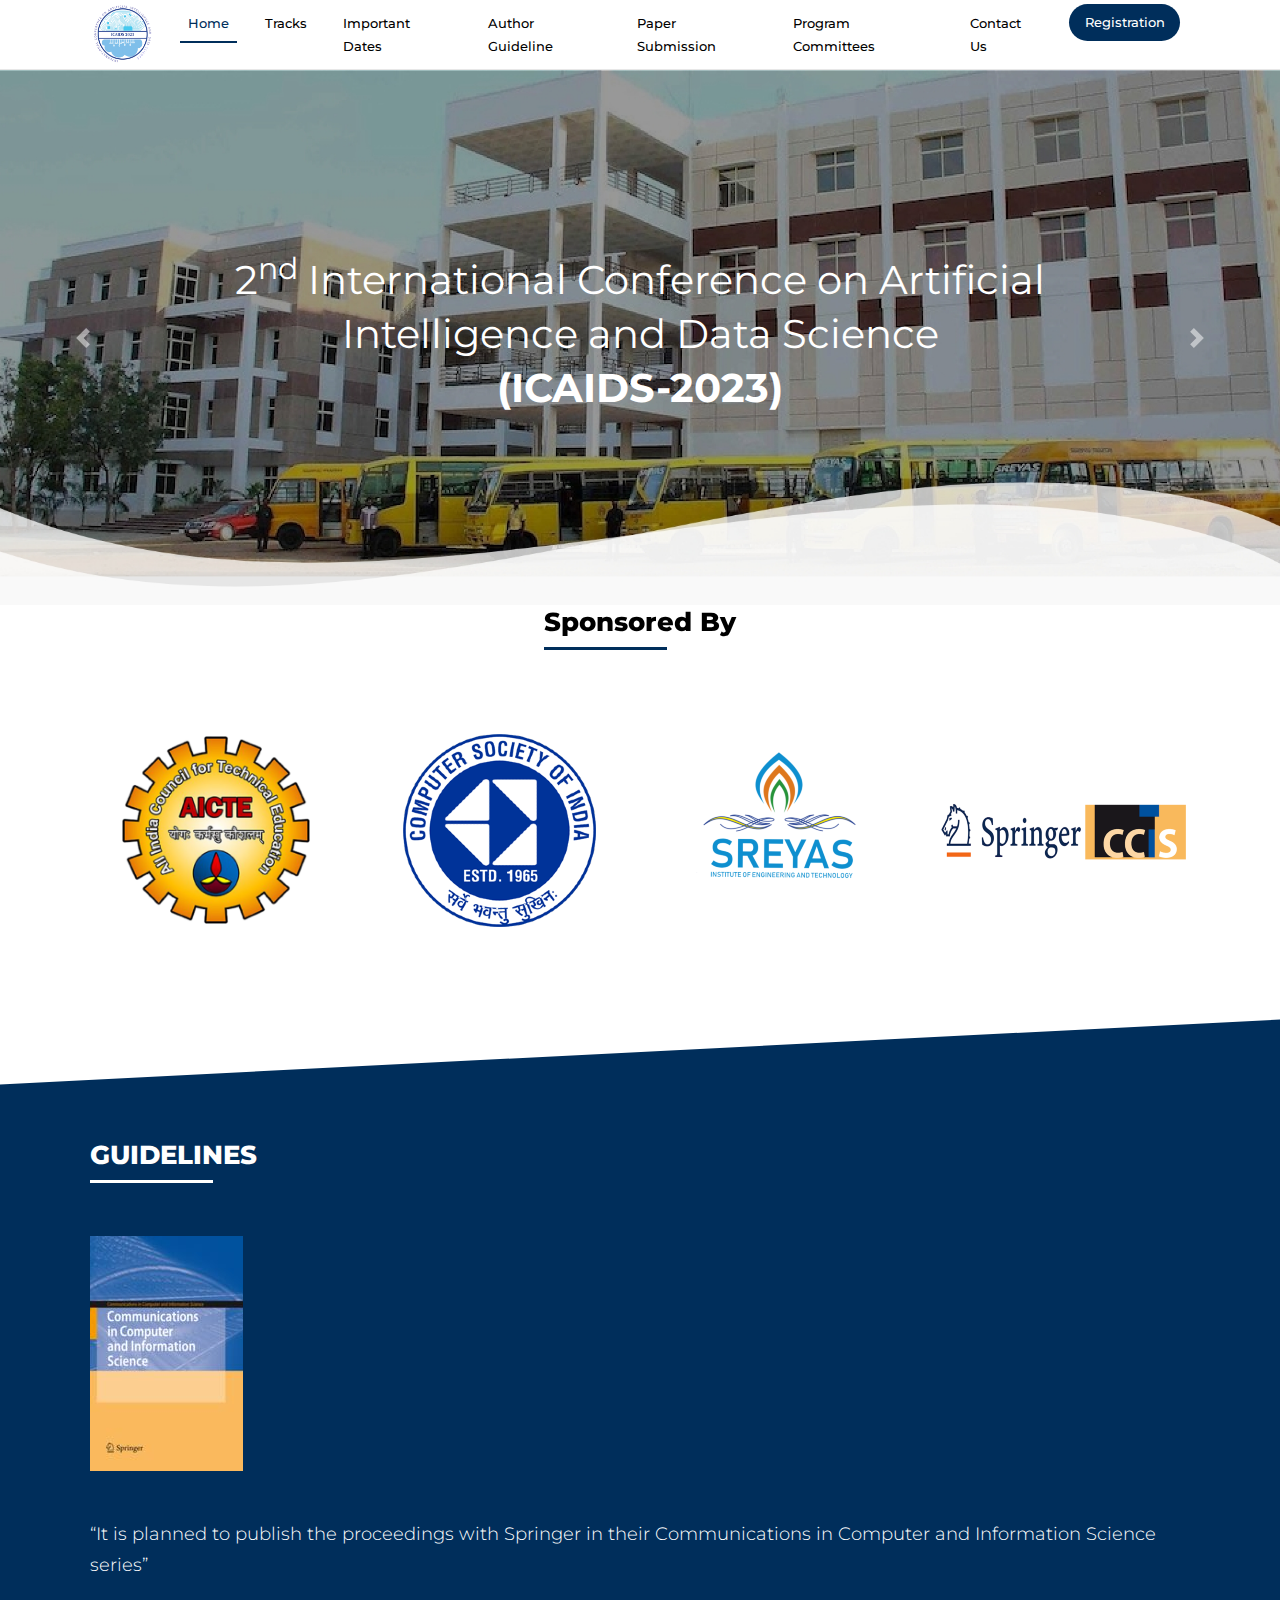
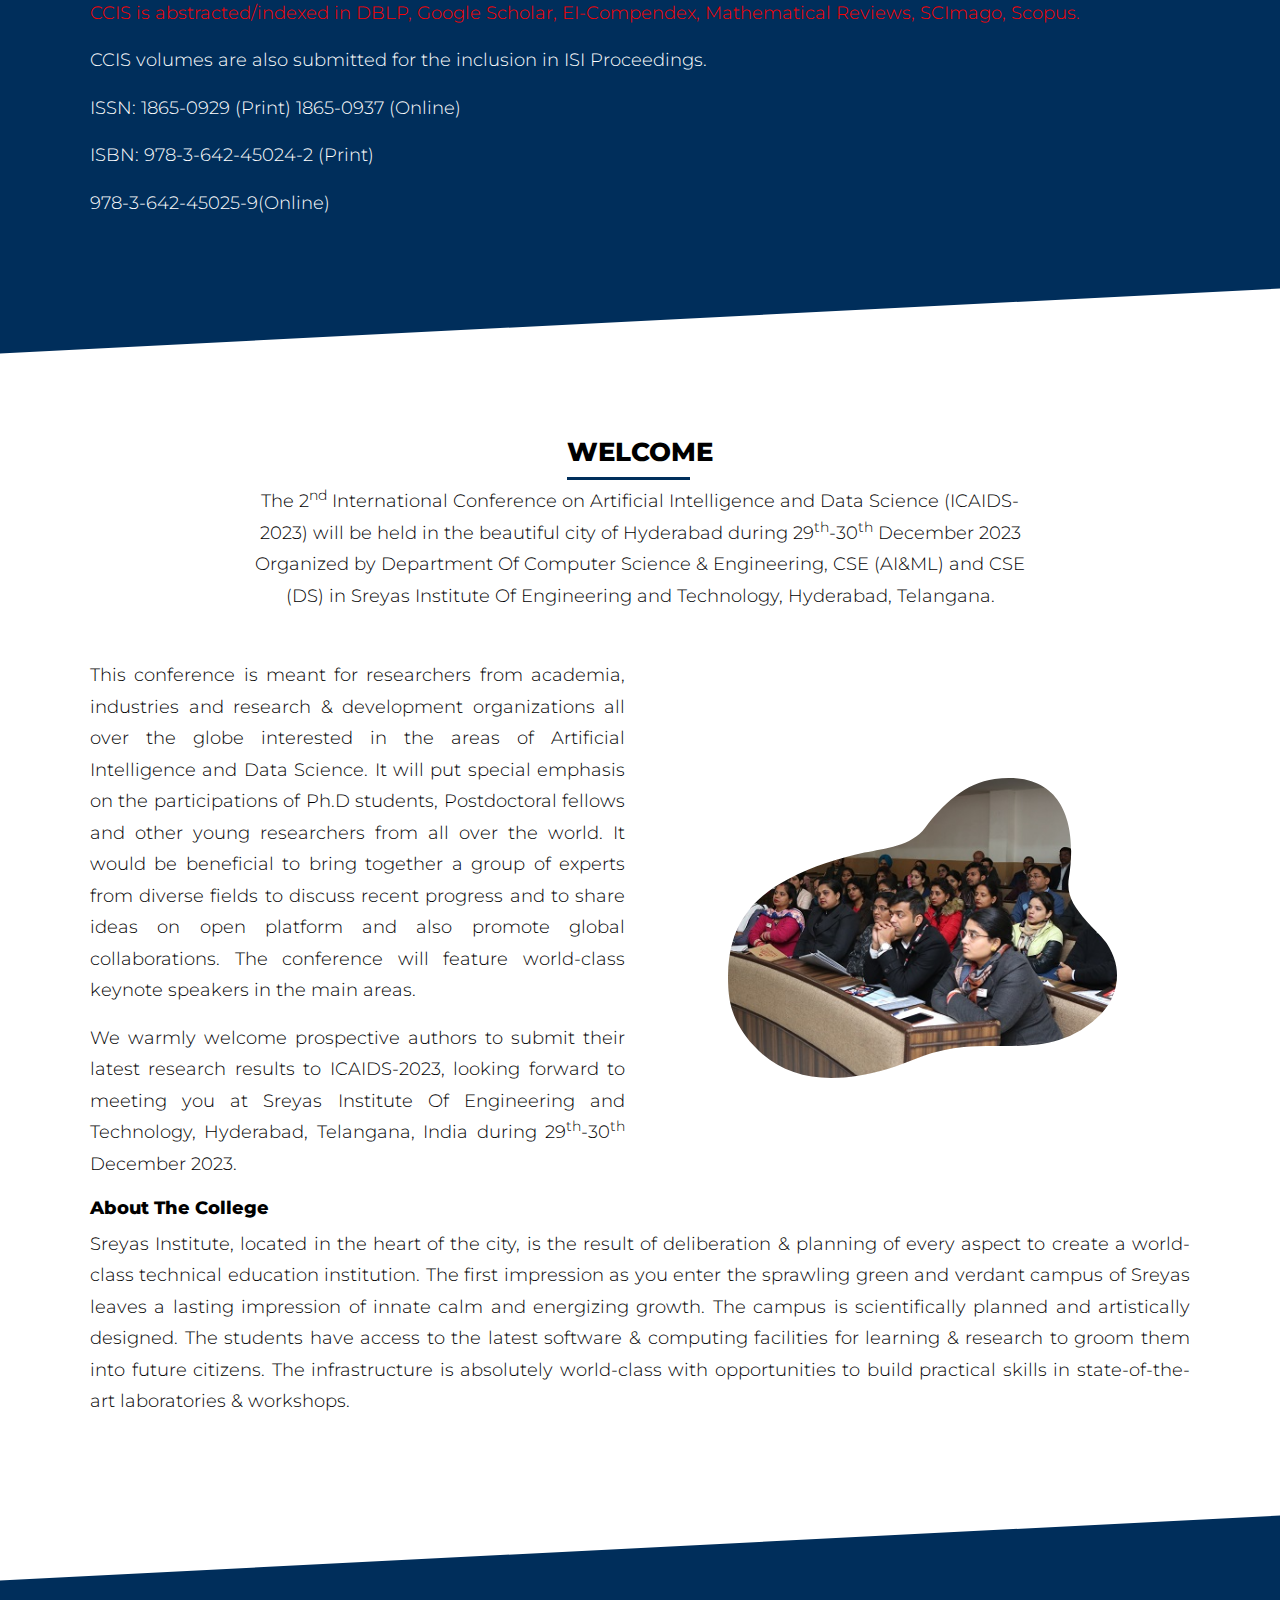
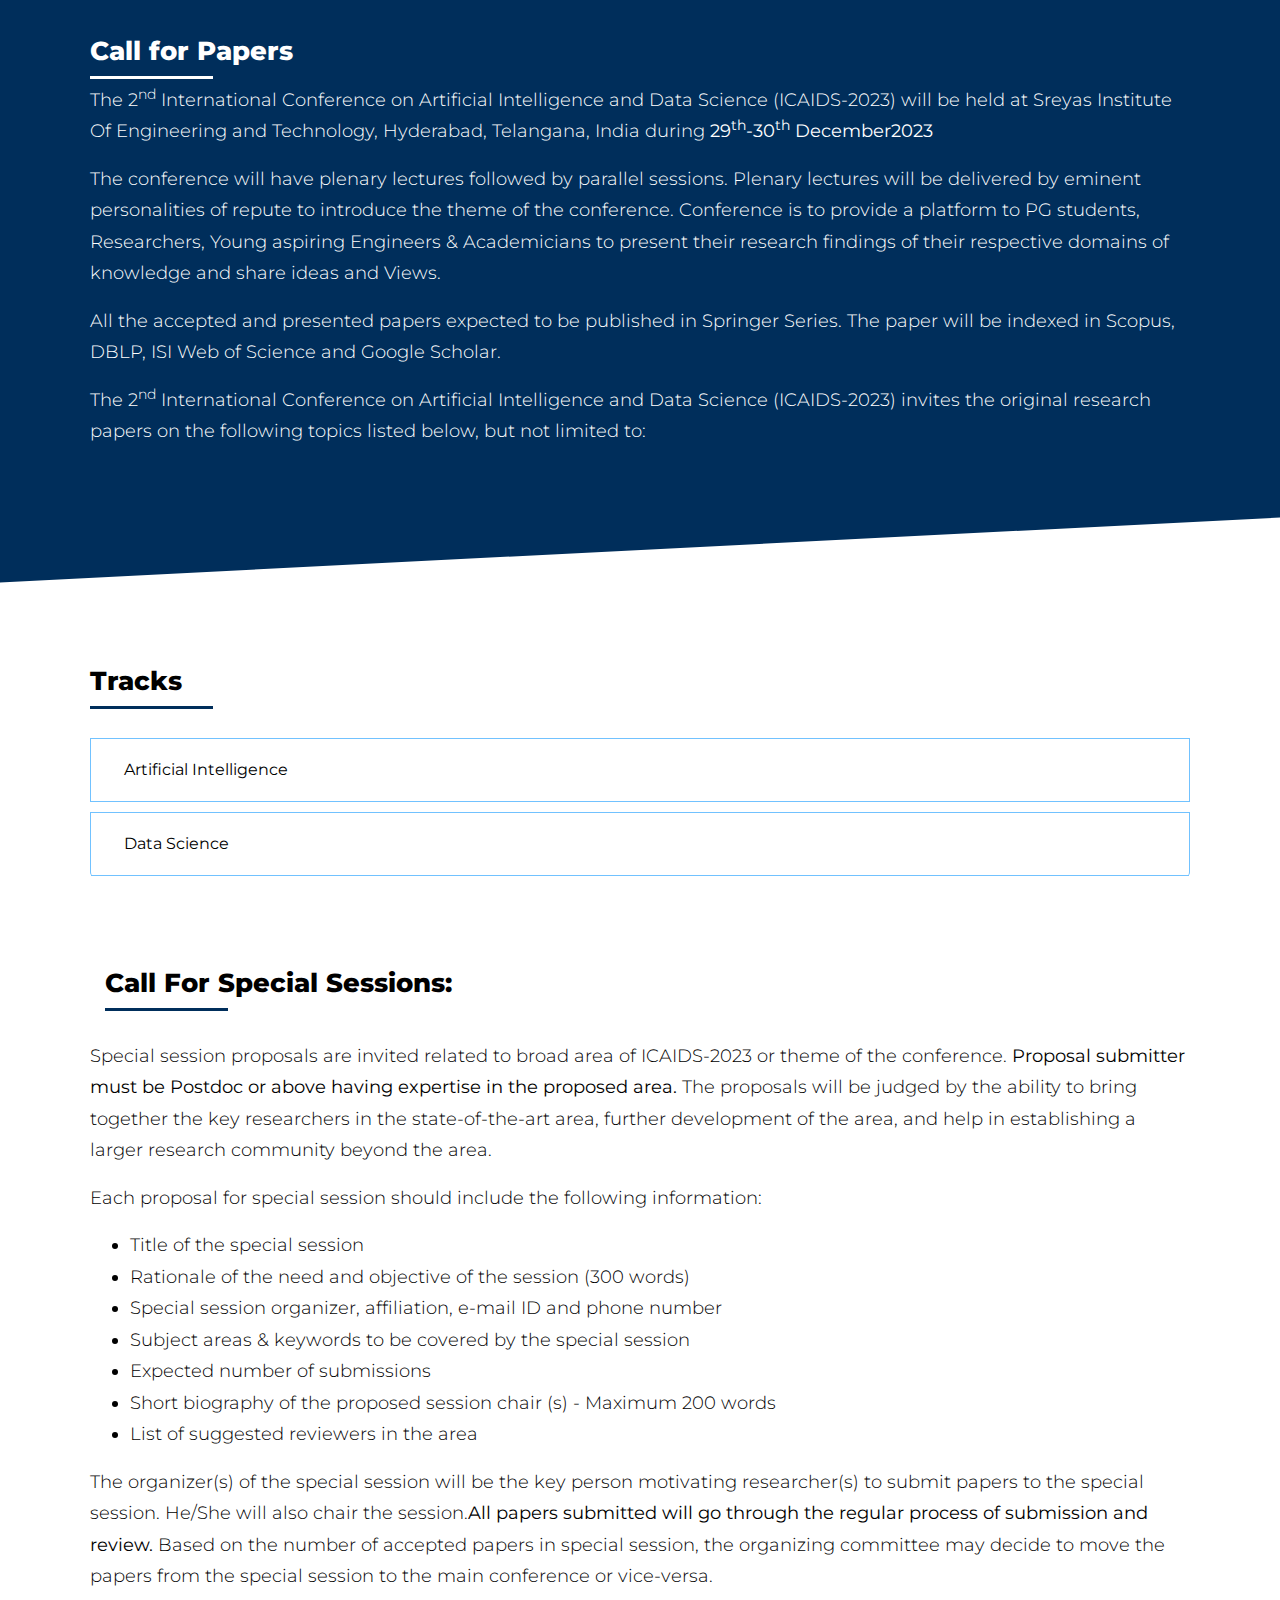
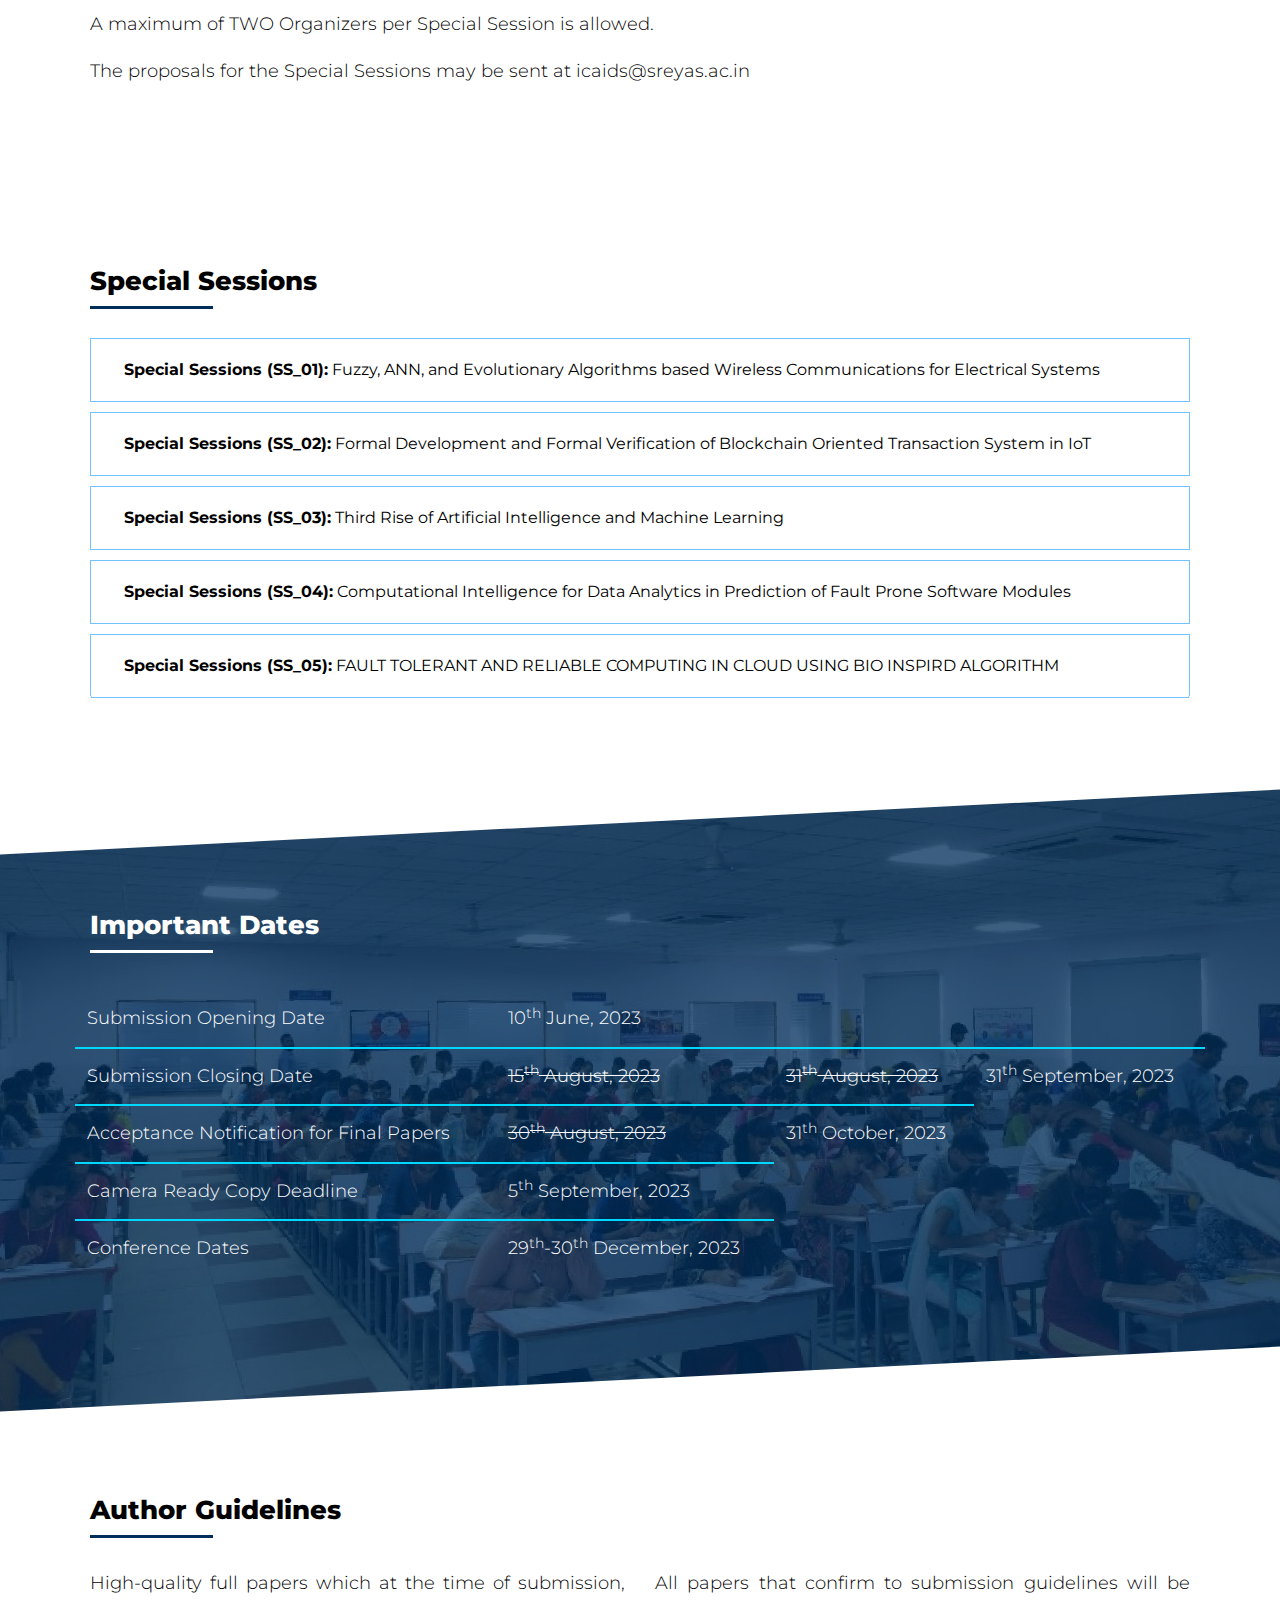
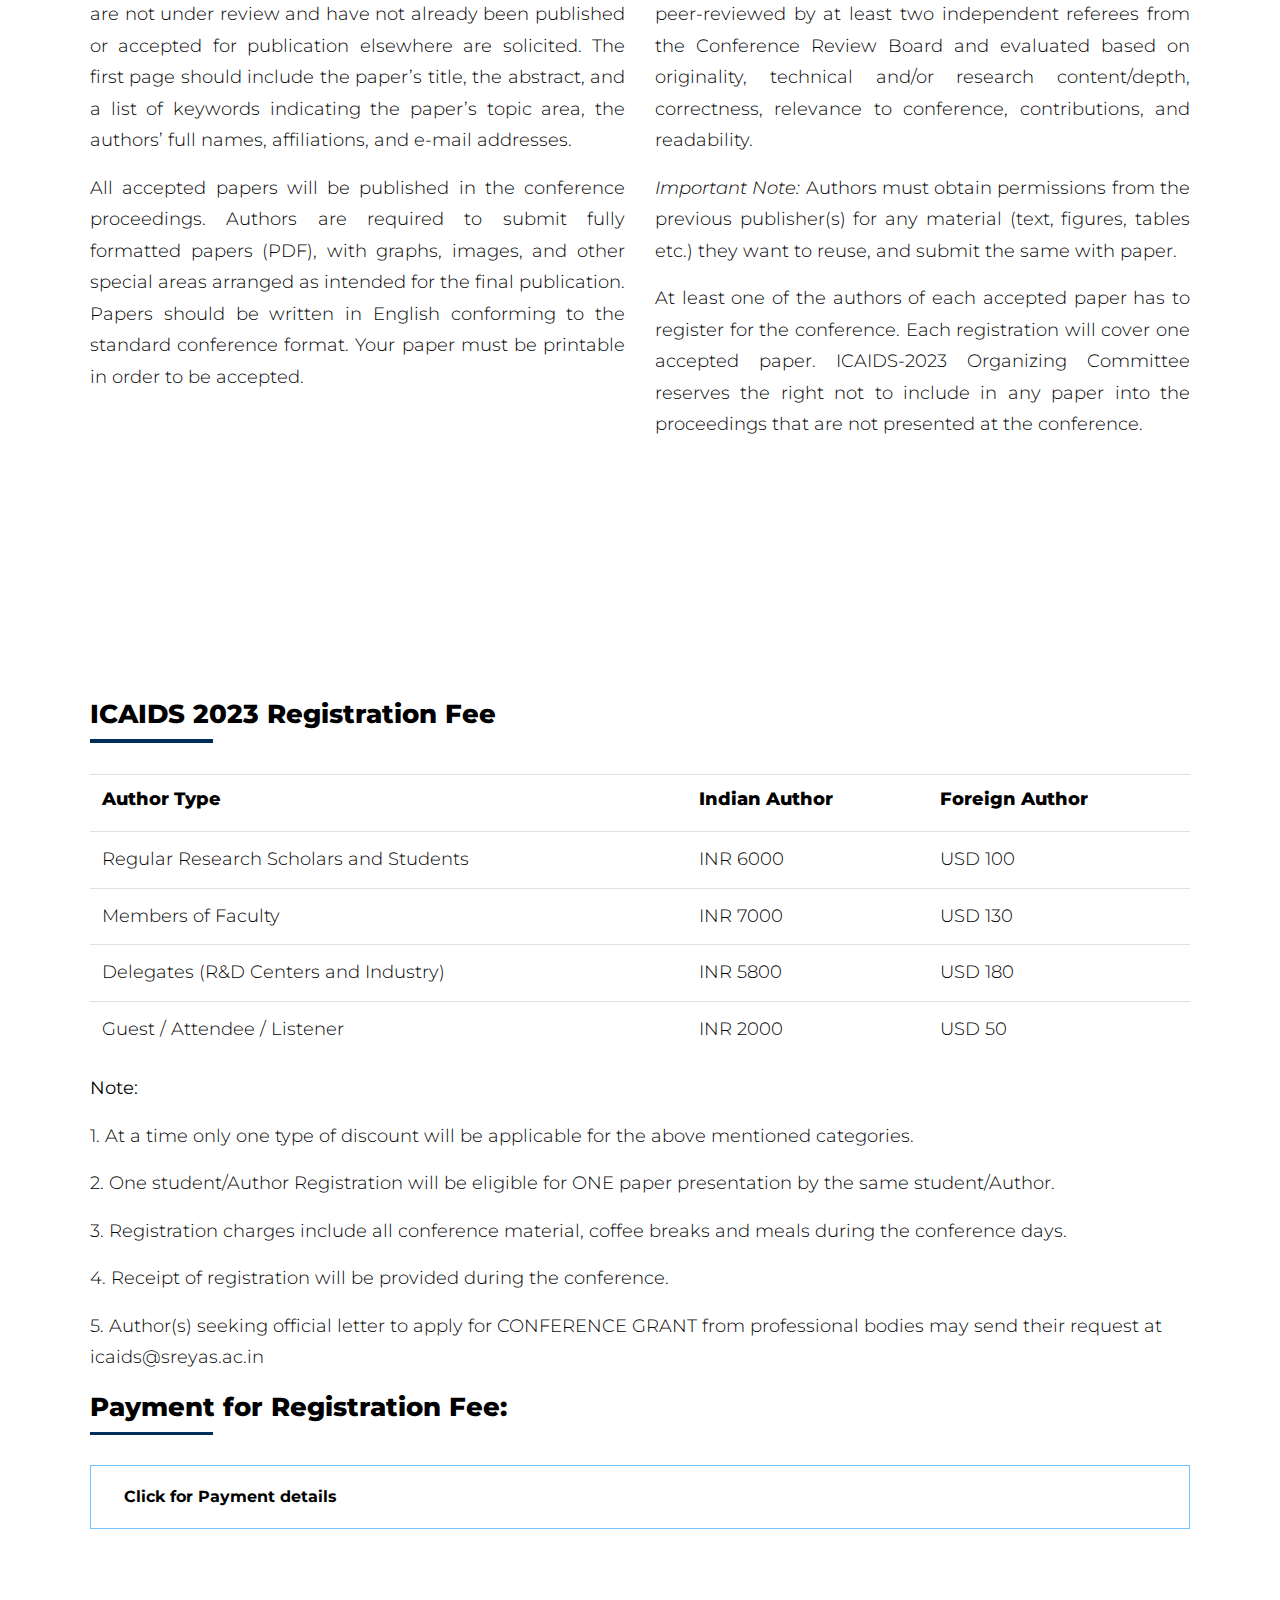
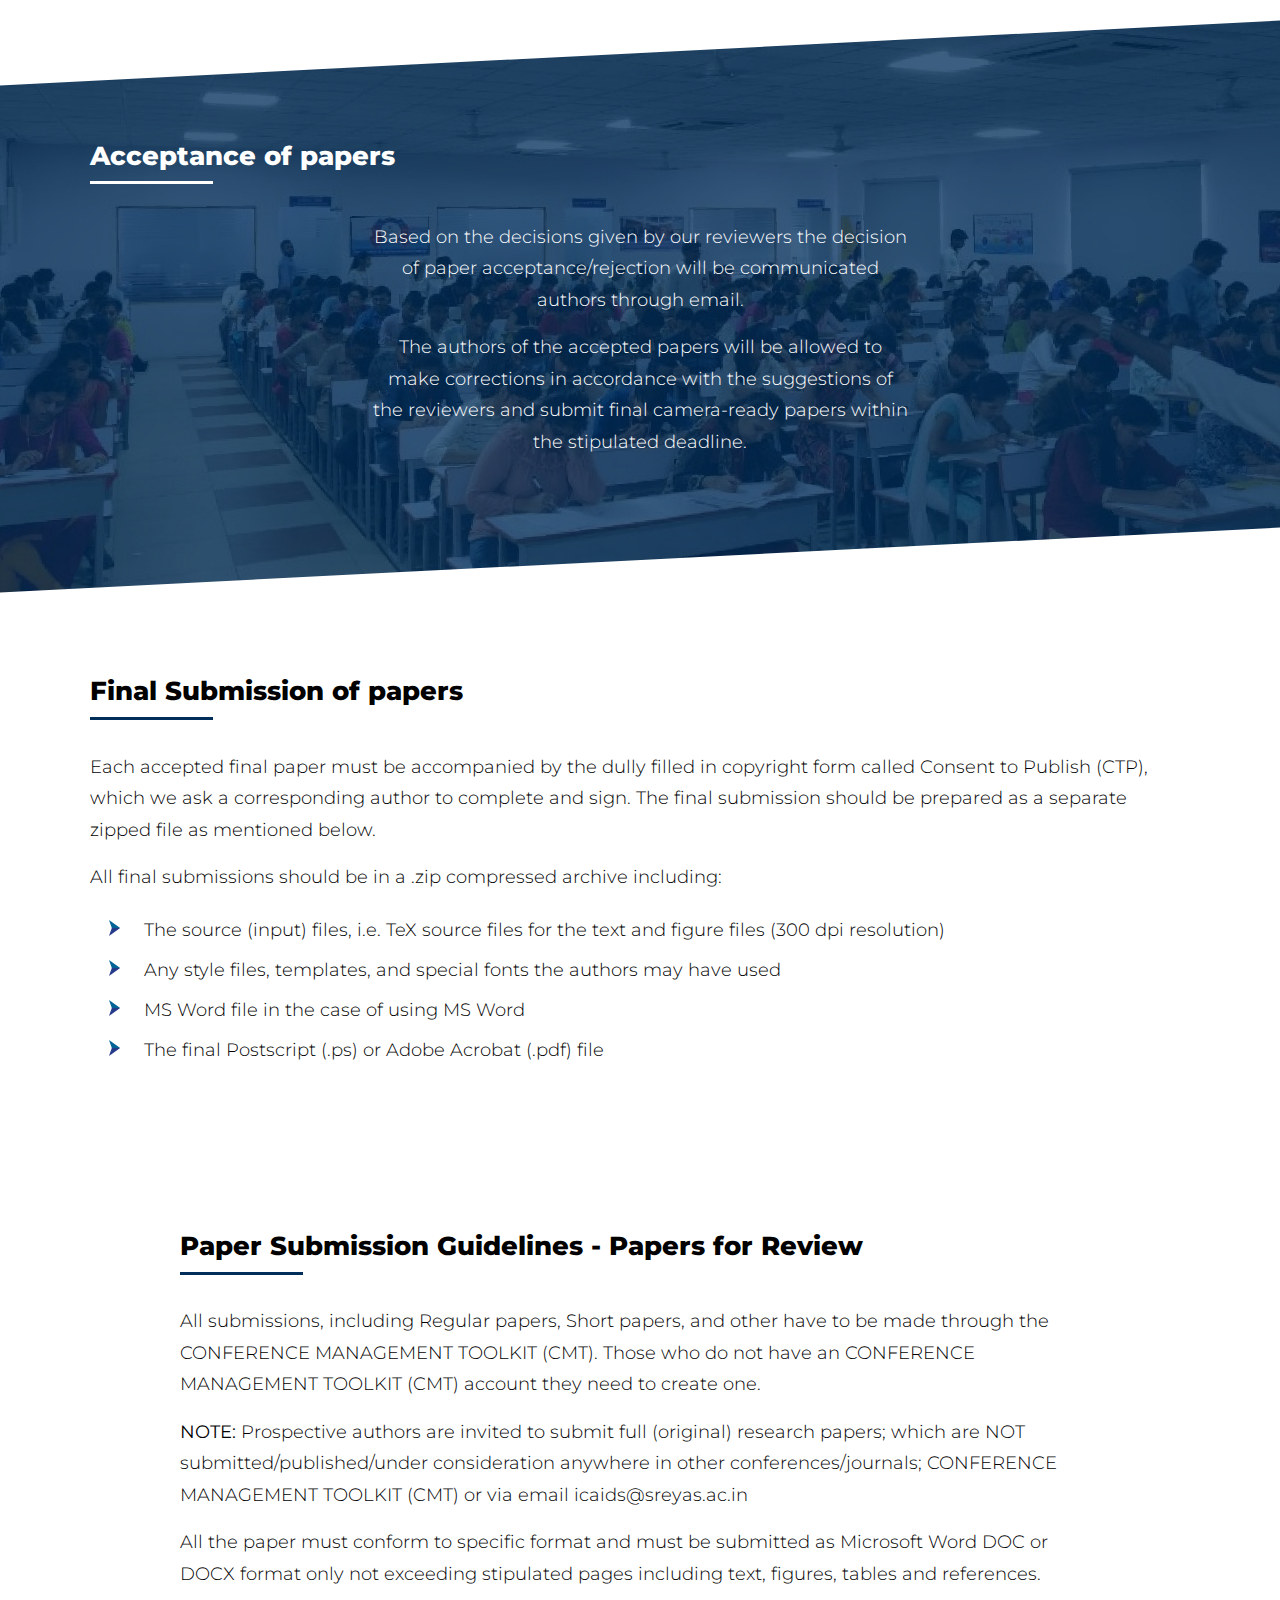
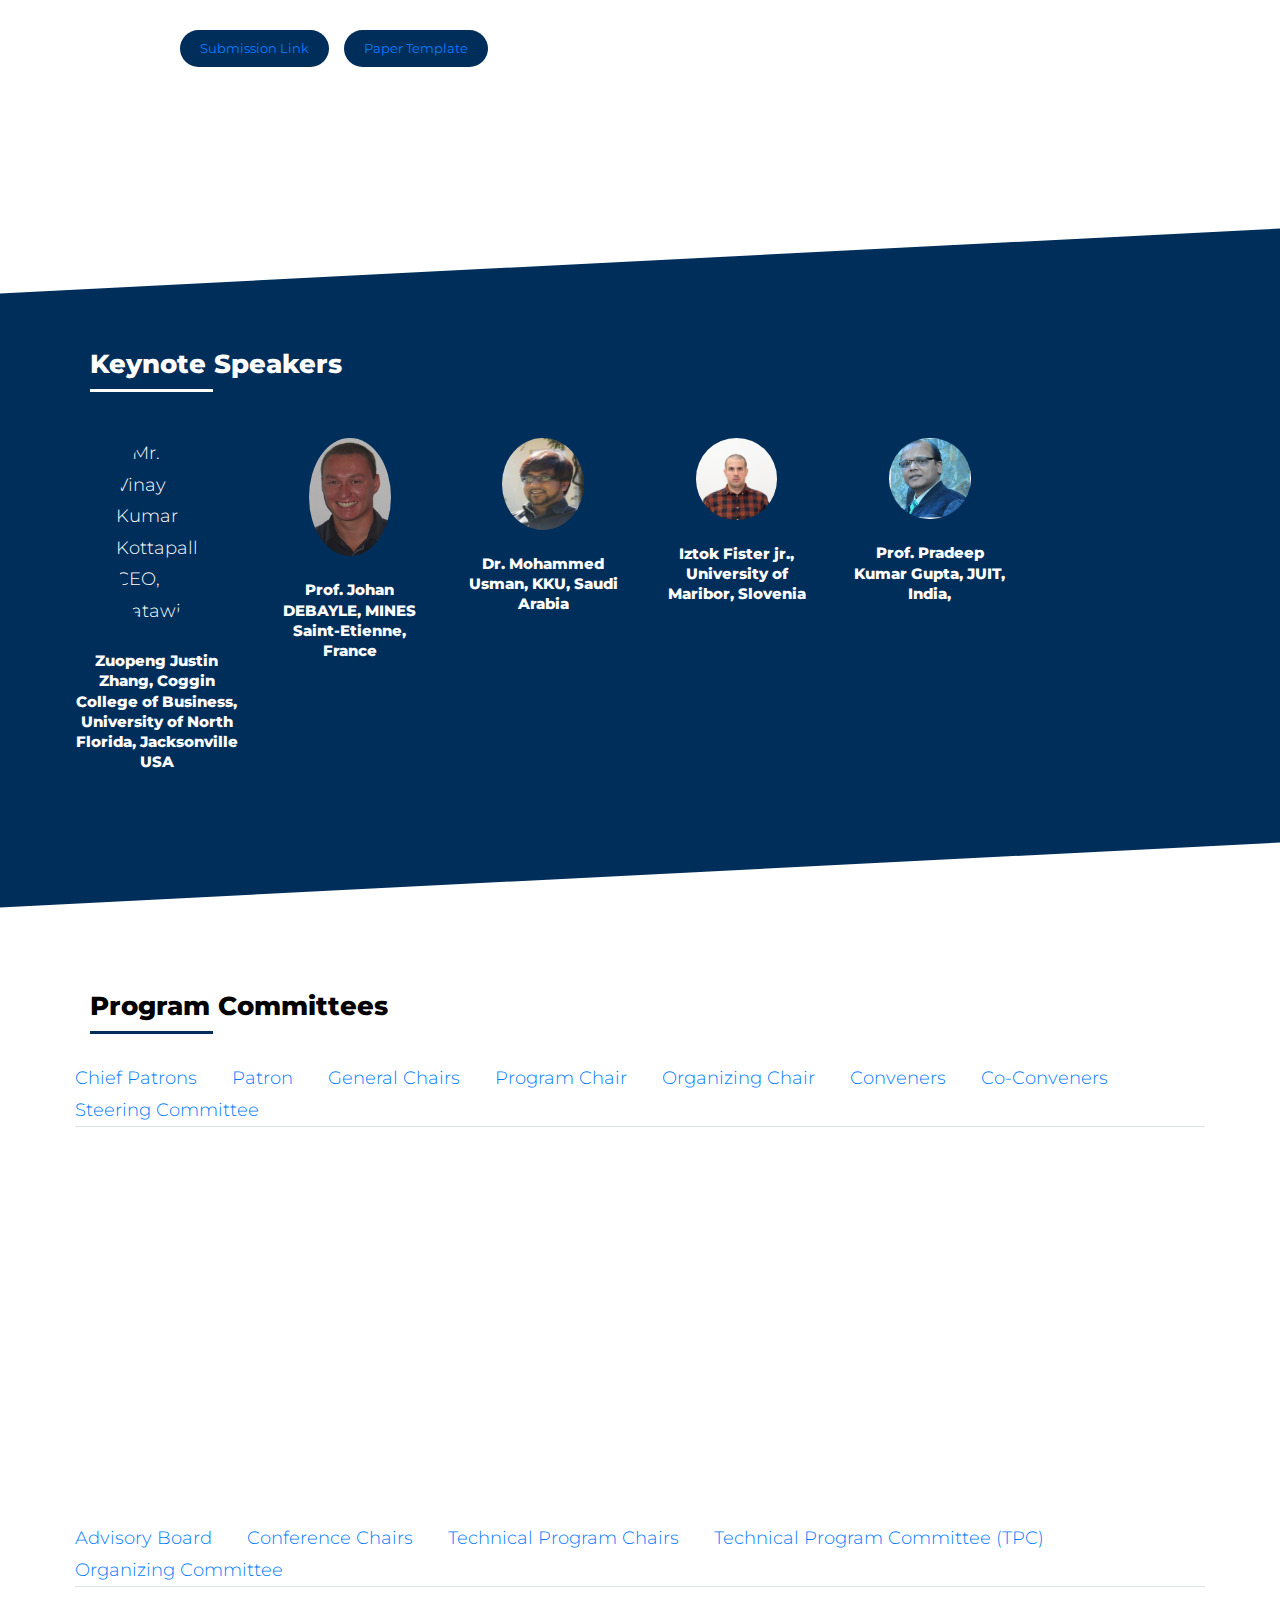
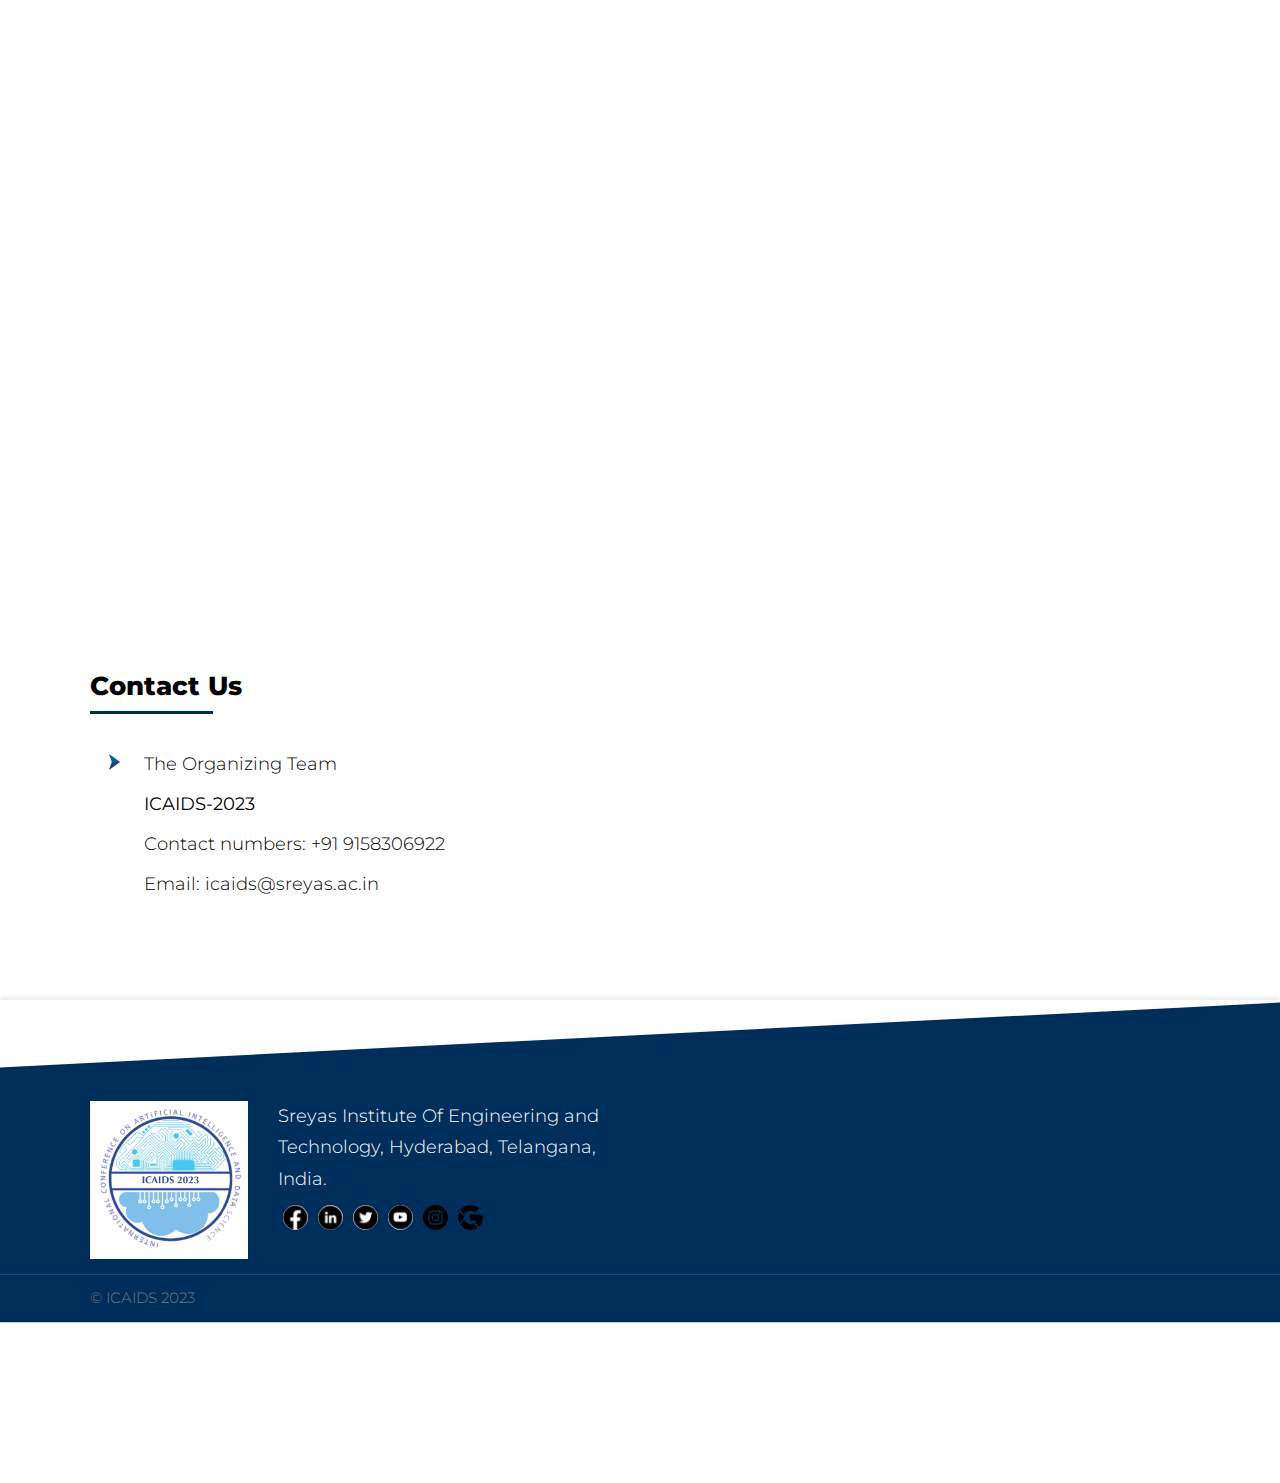
==== commit 40a395c1: "Update index.html" ====
--- a/index.html
+++ b/index.html
@@ -1080,7 +1080,7 @@
 <!-- / .container -->
 </section>
 <section class="section" id="grey">
- <!-- <div class="container">
+ <div class="container">
     <div class="row justy-content-center text-white">
       <div class="col-lg-12 ">
         <h2 class="text-white mb-3">Keynote Speakers
@@ -1130,7 +1130,7 @@
           </div>
           <h5 class=" mt-4 mb-3 text-white text-center">Prof. Pradeep Kumar Gupta, JUIT, India,
           </h5>
-        </div> -->
+        </div>
       <!-- <div class="col-lg-2 col-md-6 mb-lg-0 mb-5"> -->
        <!--   <div class="avatar mx-auto">
             <img src="./assets/images/fister.jpeg" class="rounded-circle z-depth-1"
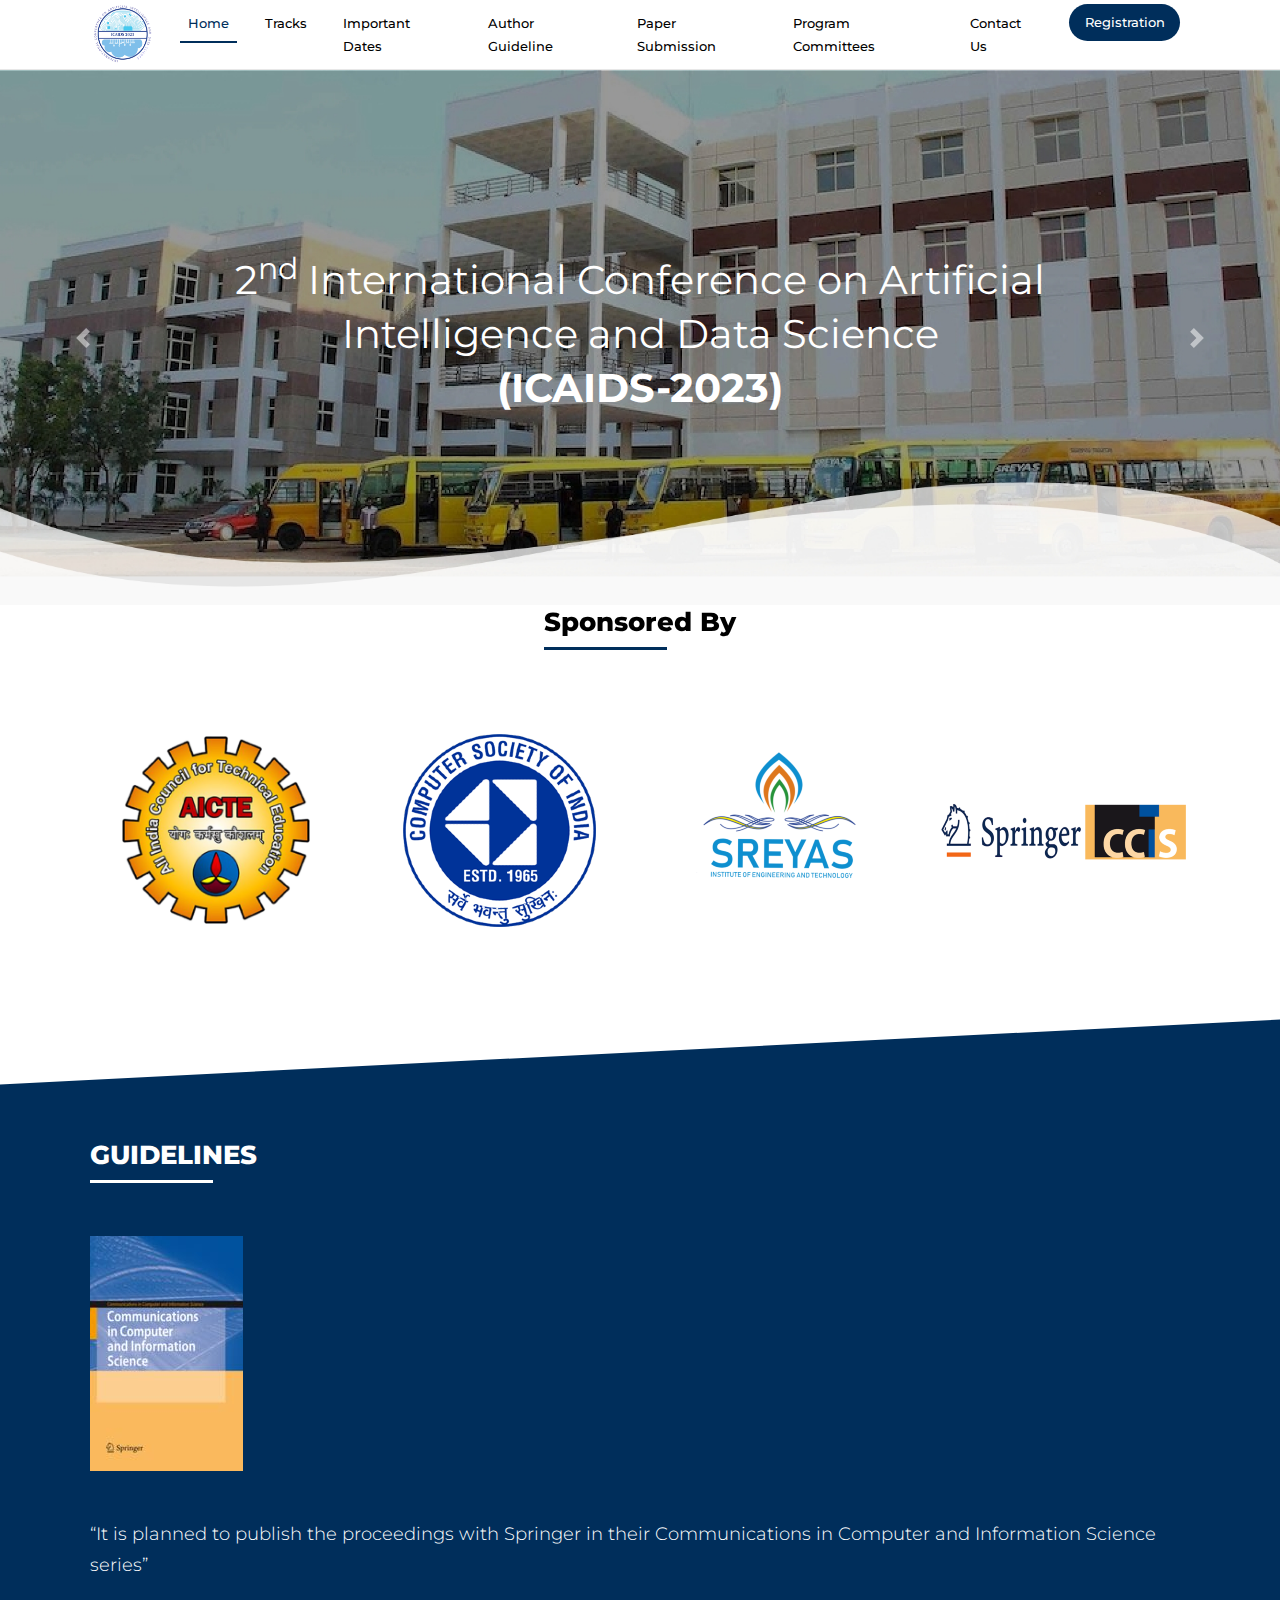
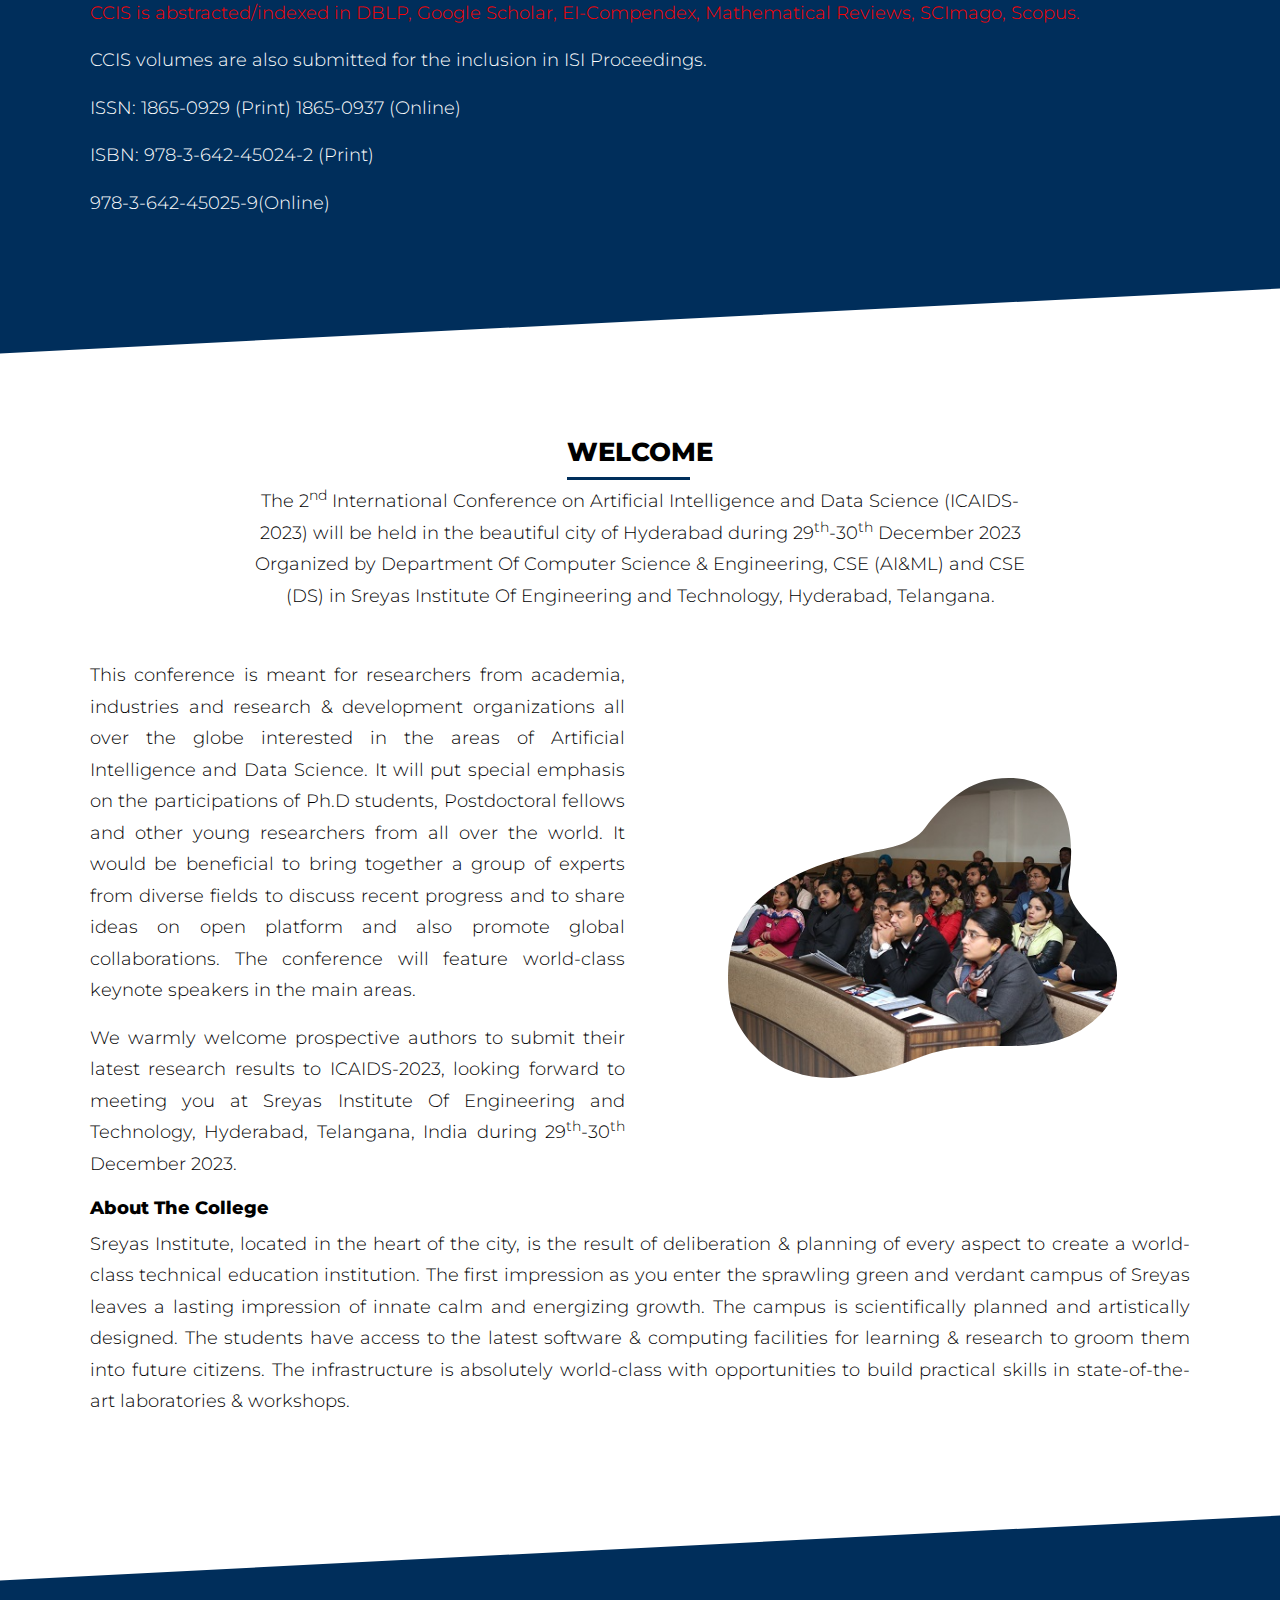
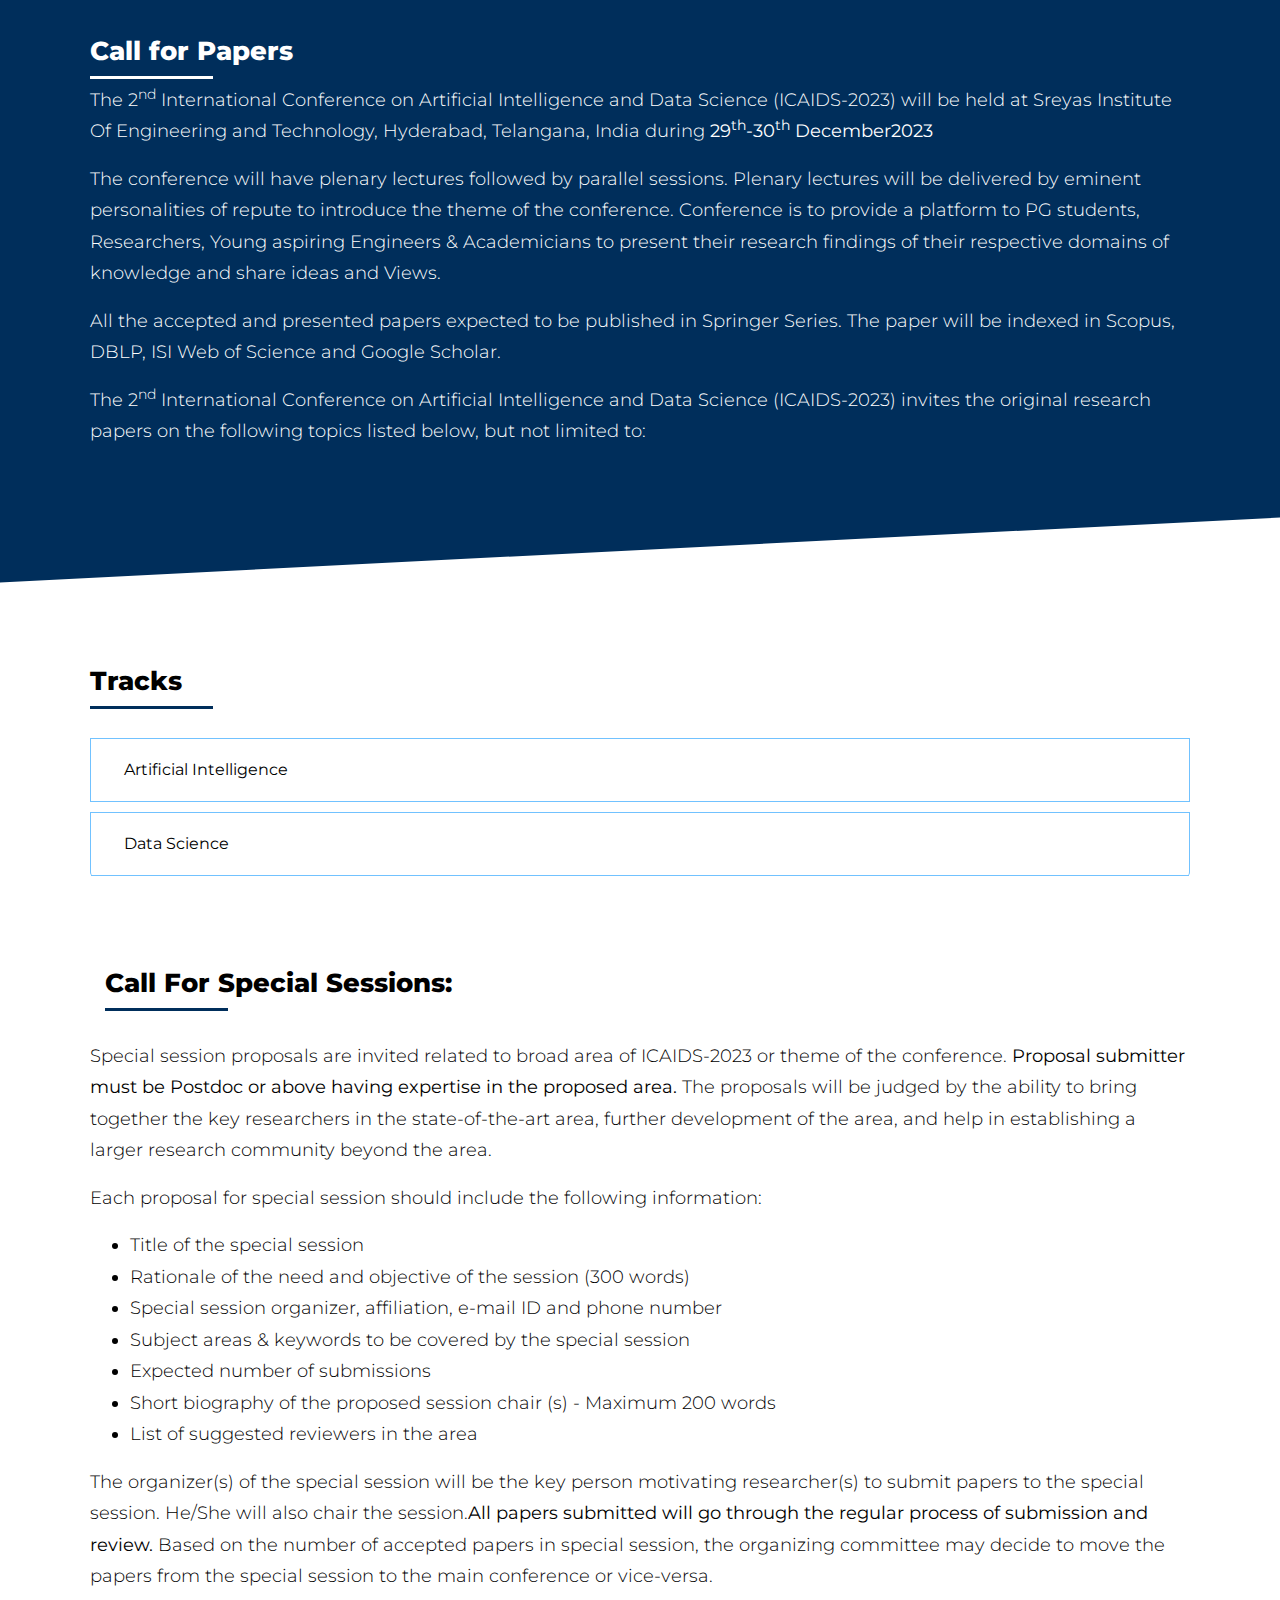
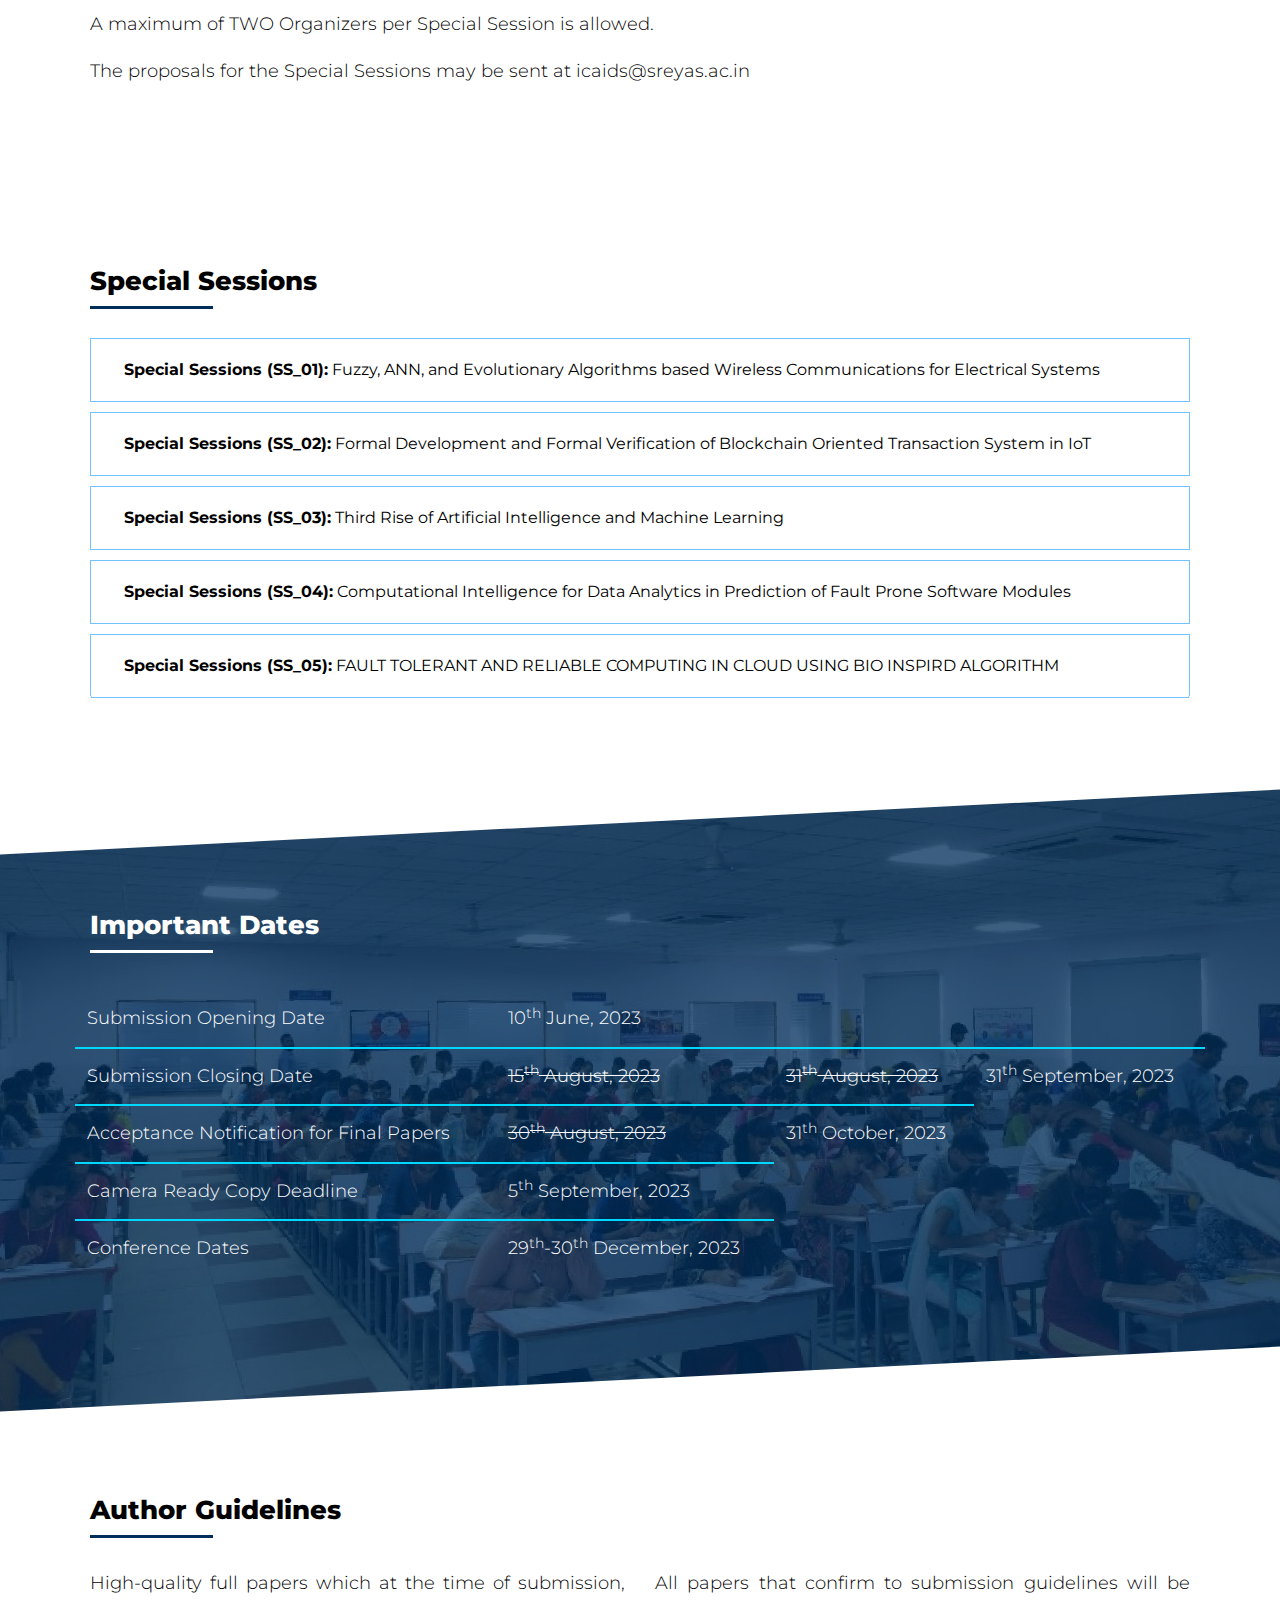
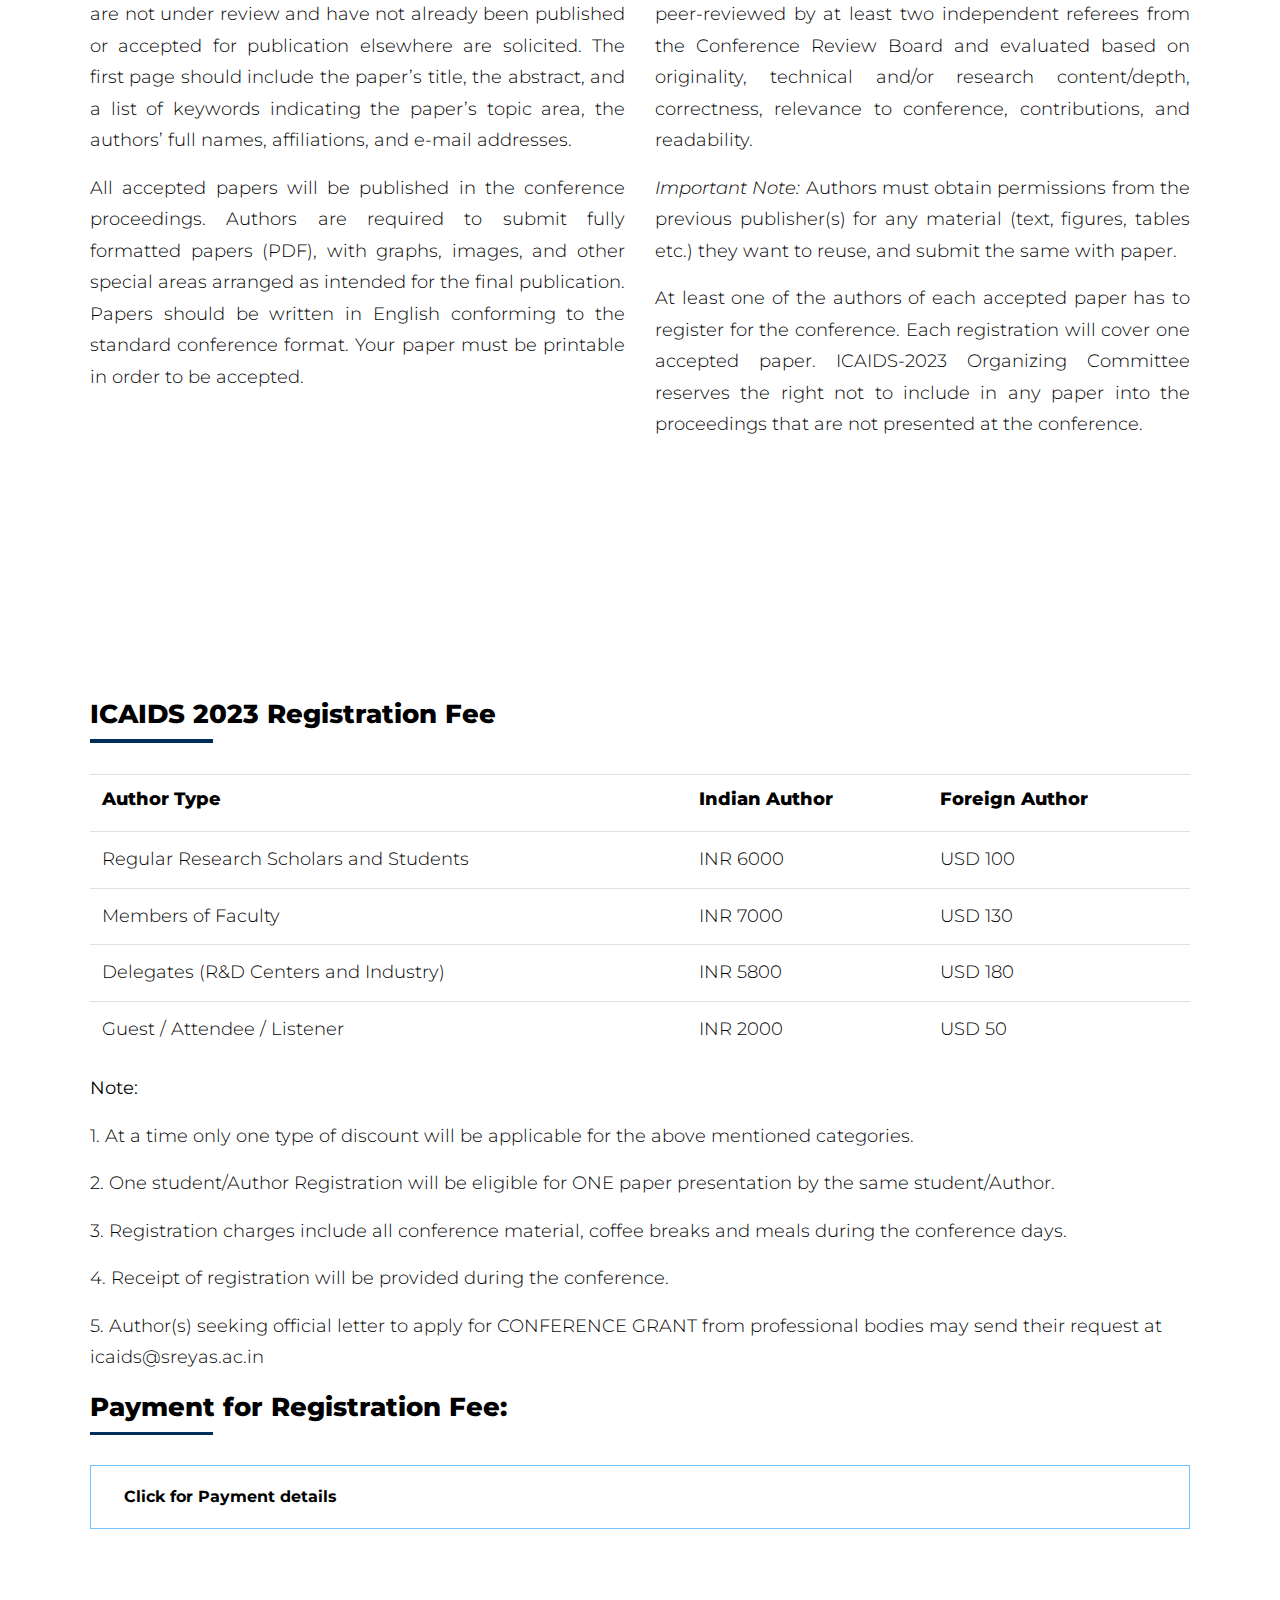
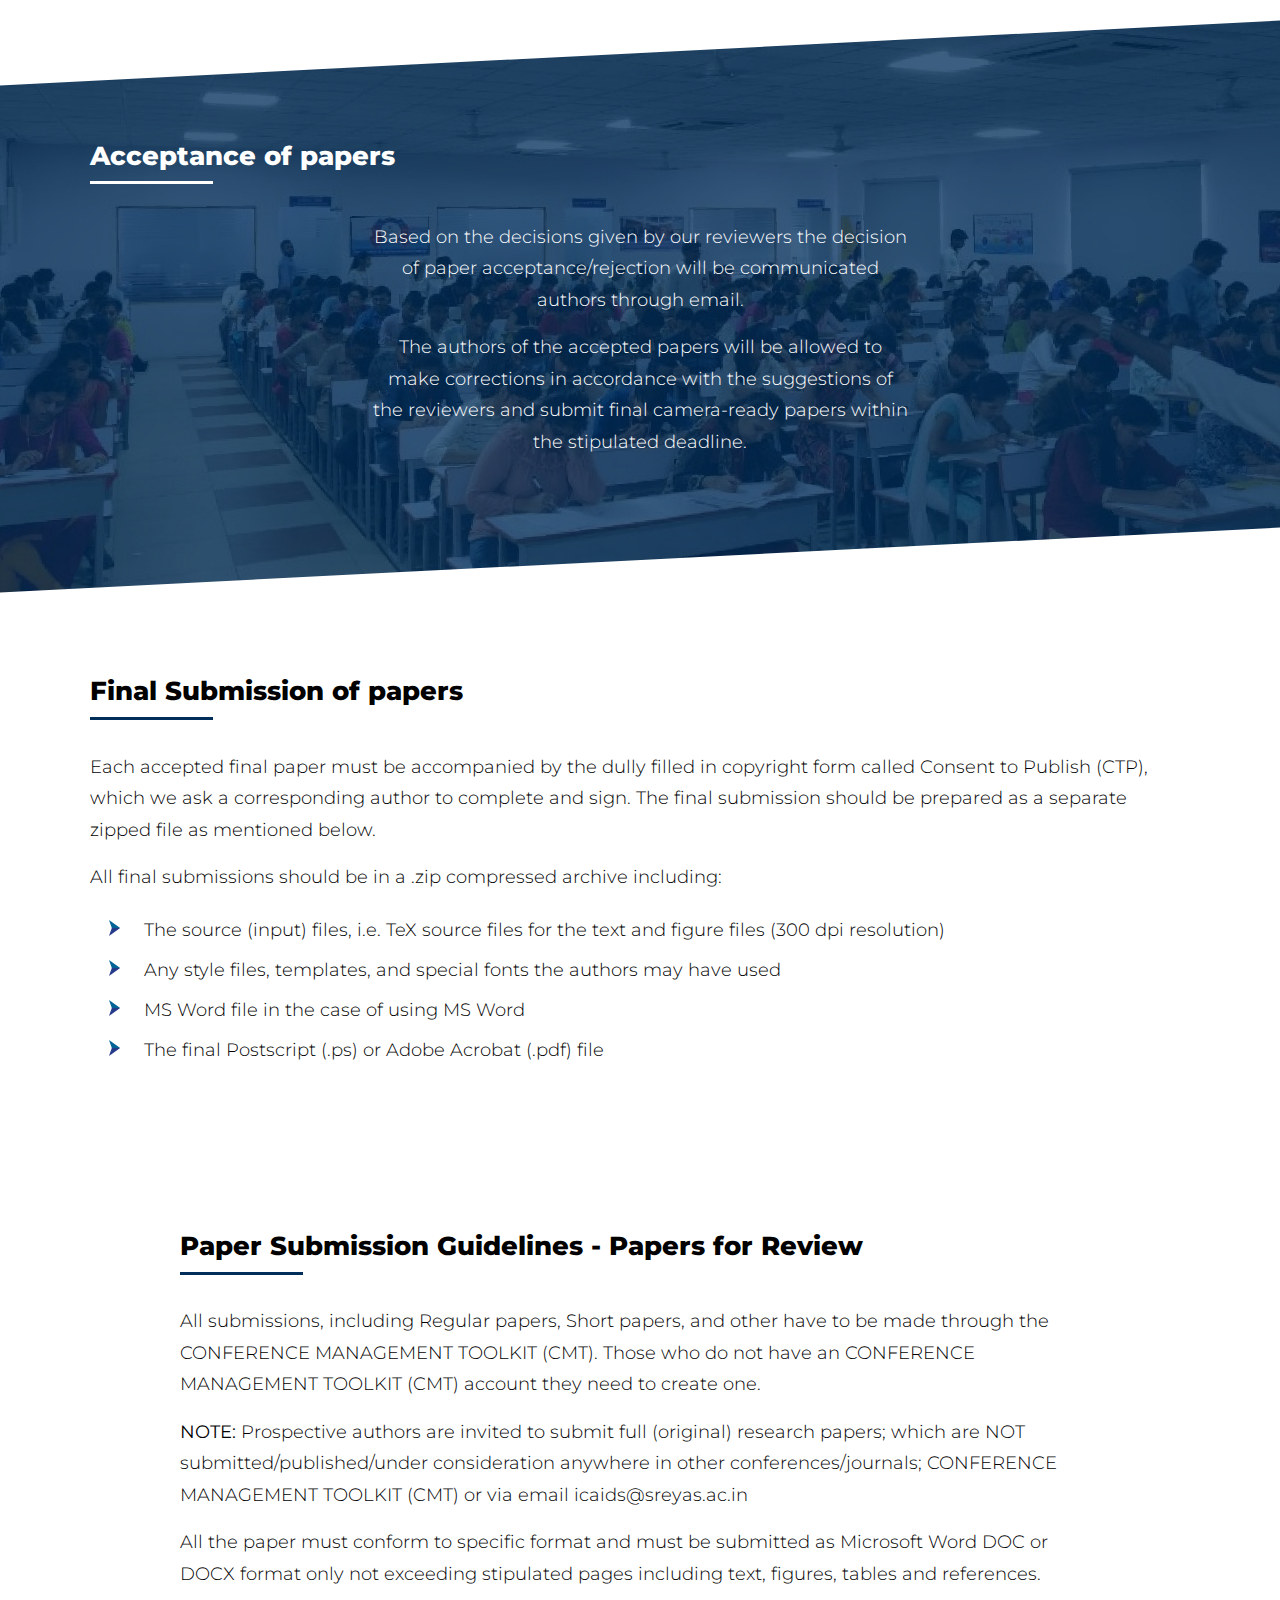
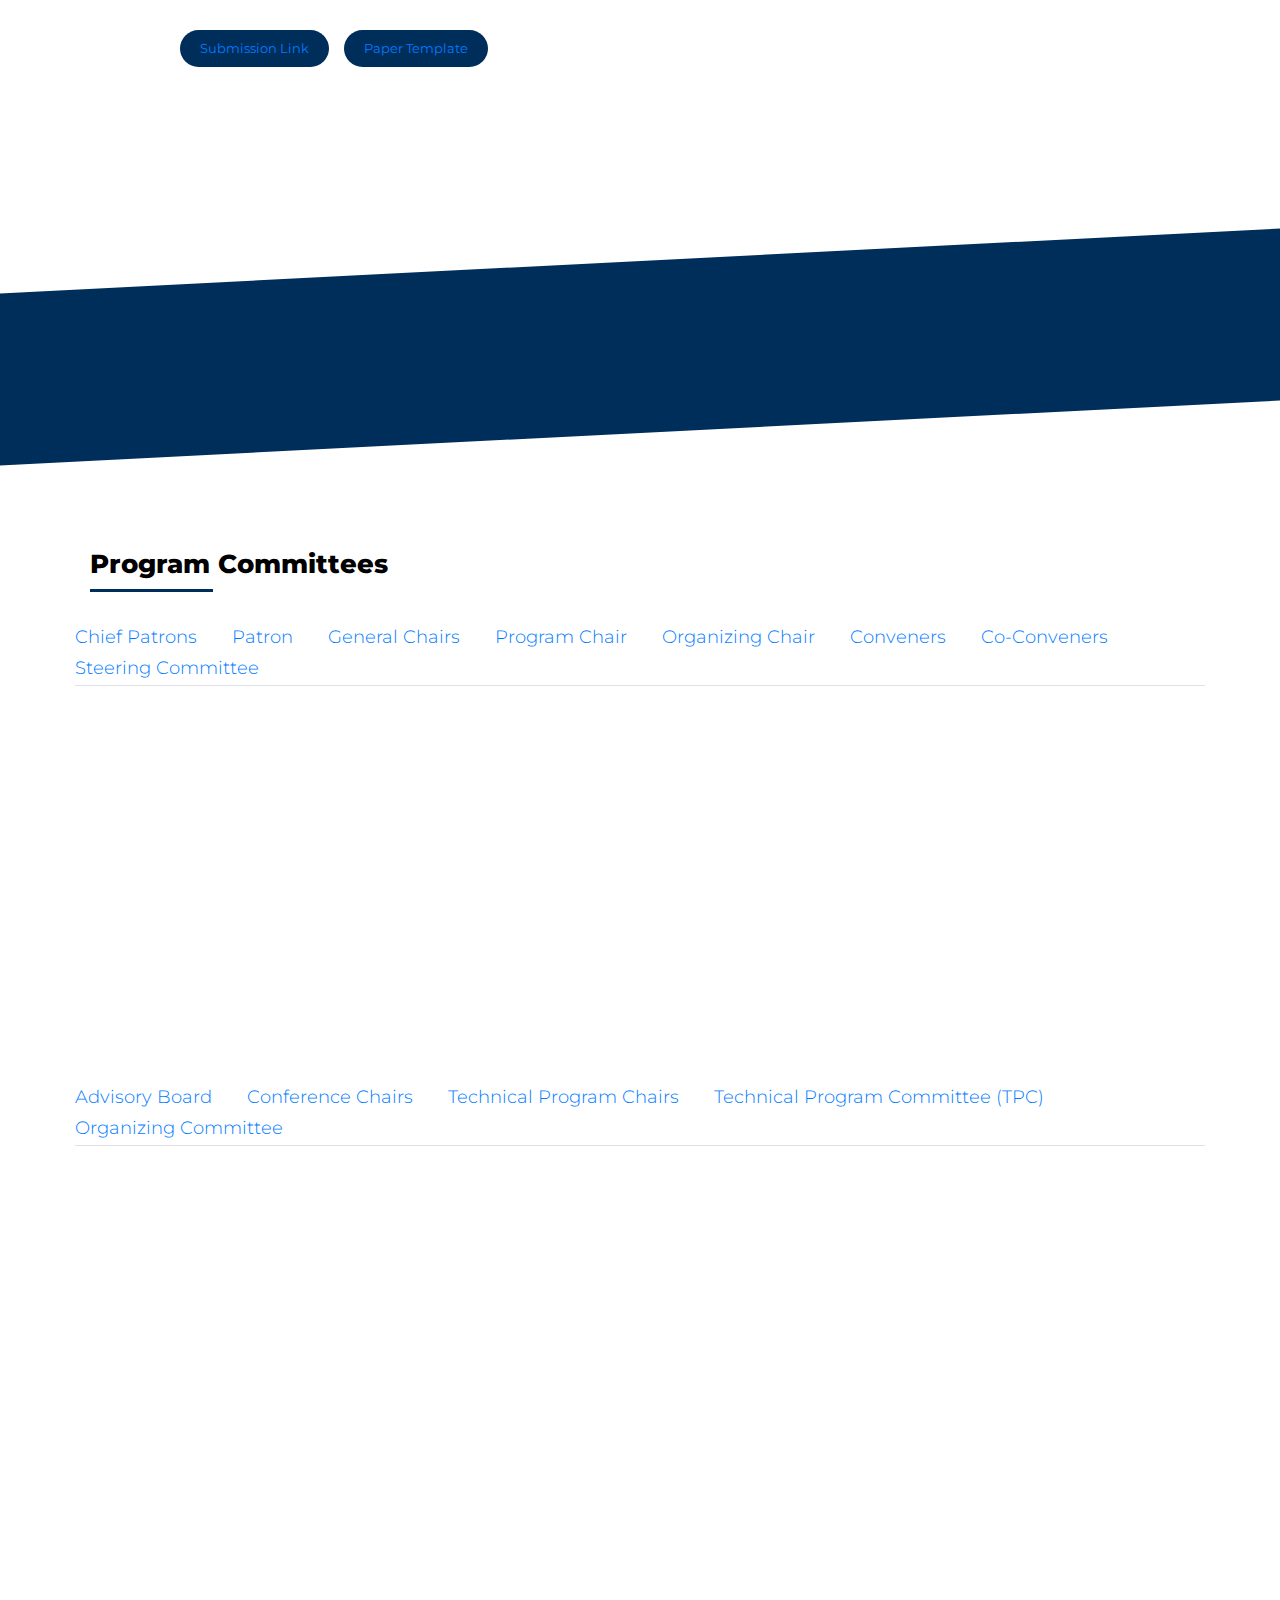
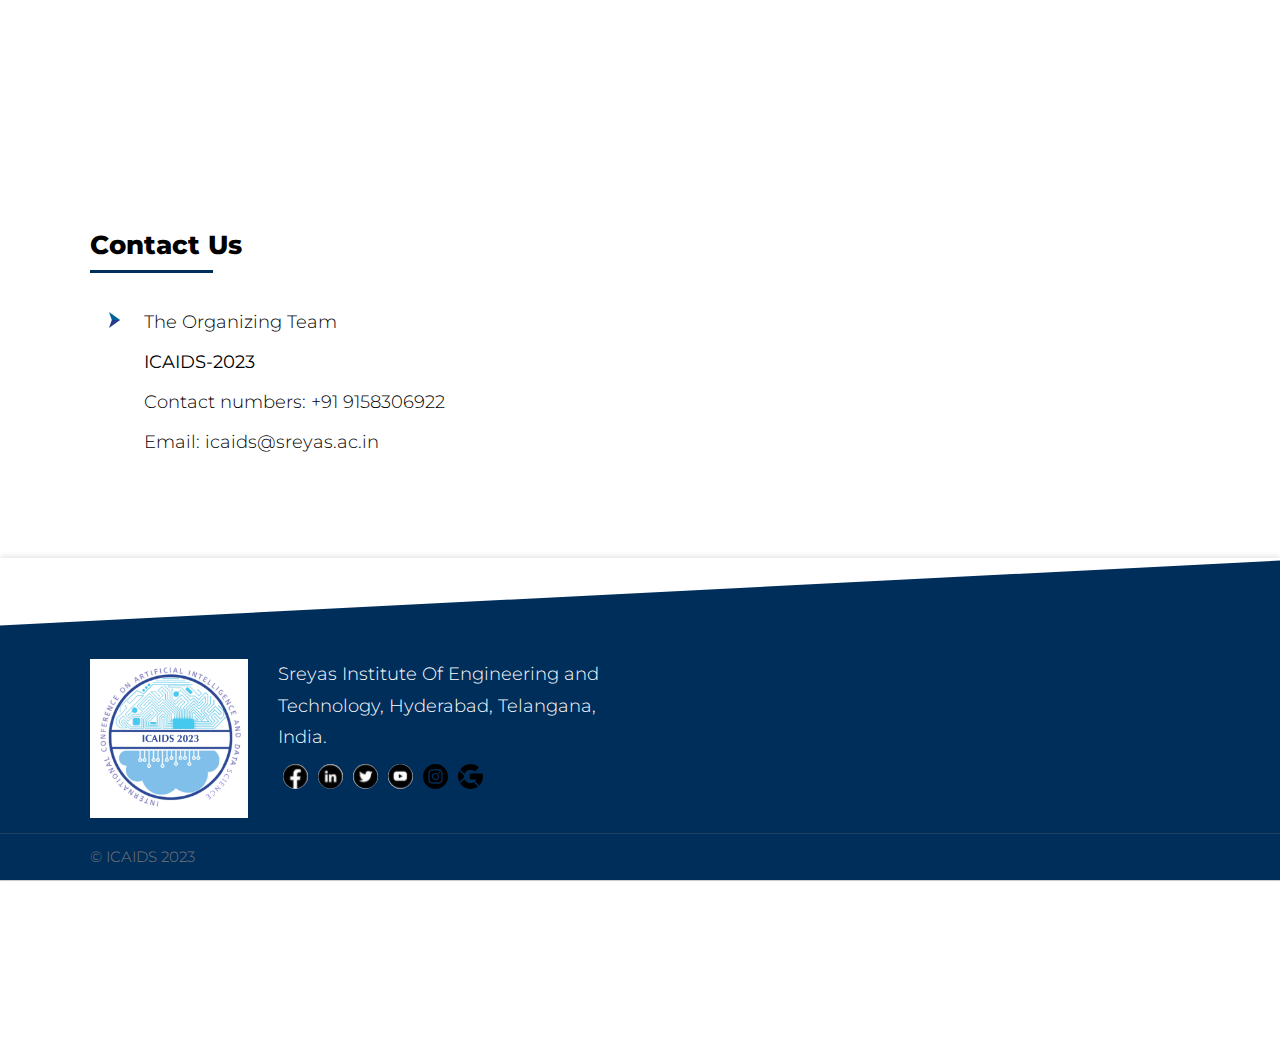
==== commit 6edc9fea: "Update index.html" ====
--- a/index.html
+++ b/index.html
@@ -1080,7 +1080,7 @@
 <!-- / .container -->
 </section>
 <section class="section" id="grey">
- <div class="container">
+<!--  <div class="container">
     <div class="row justy-content-center text-white">
       <div class="col-lg-12 ">
         <h2 class="text-white mb-3">Keynote Speakers
@@ -1130,7 +1130,7 @@
           </div>
           <h5 class=" mt-4 mb-3 text-white text-center">Prof. Pradeep Kumar Gupta, JUIT, India,
           </h5>
-        </div>
+        </div>  -->
       <!-- <div class="col-lg-2 col-md-6 mb-lg-0 mb-5"> -->
        <!--   <div class="avatar mx-auto">
             <img src="./assets/images/fister.jpeg" class="rounded-circle z-depth-1"
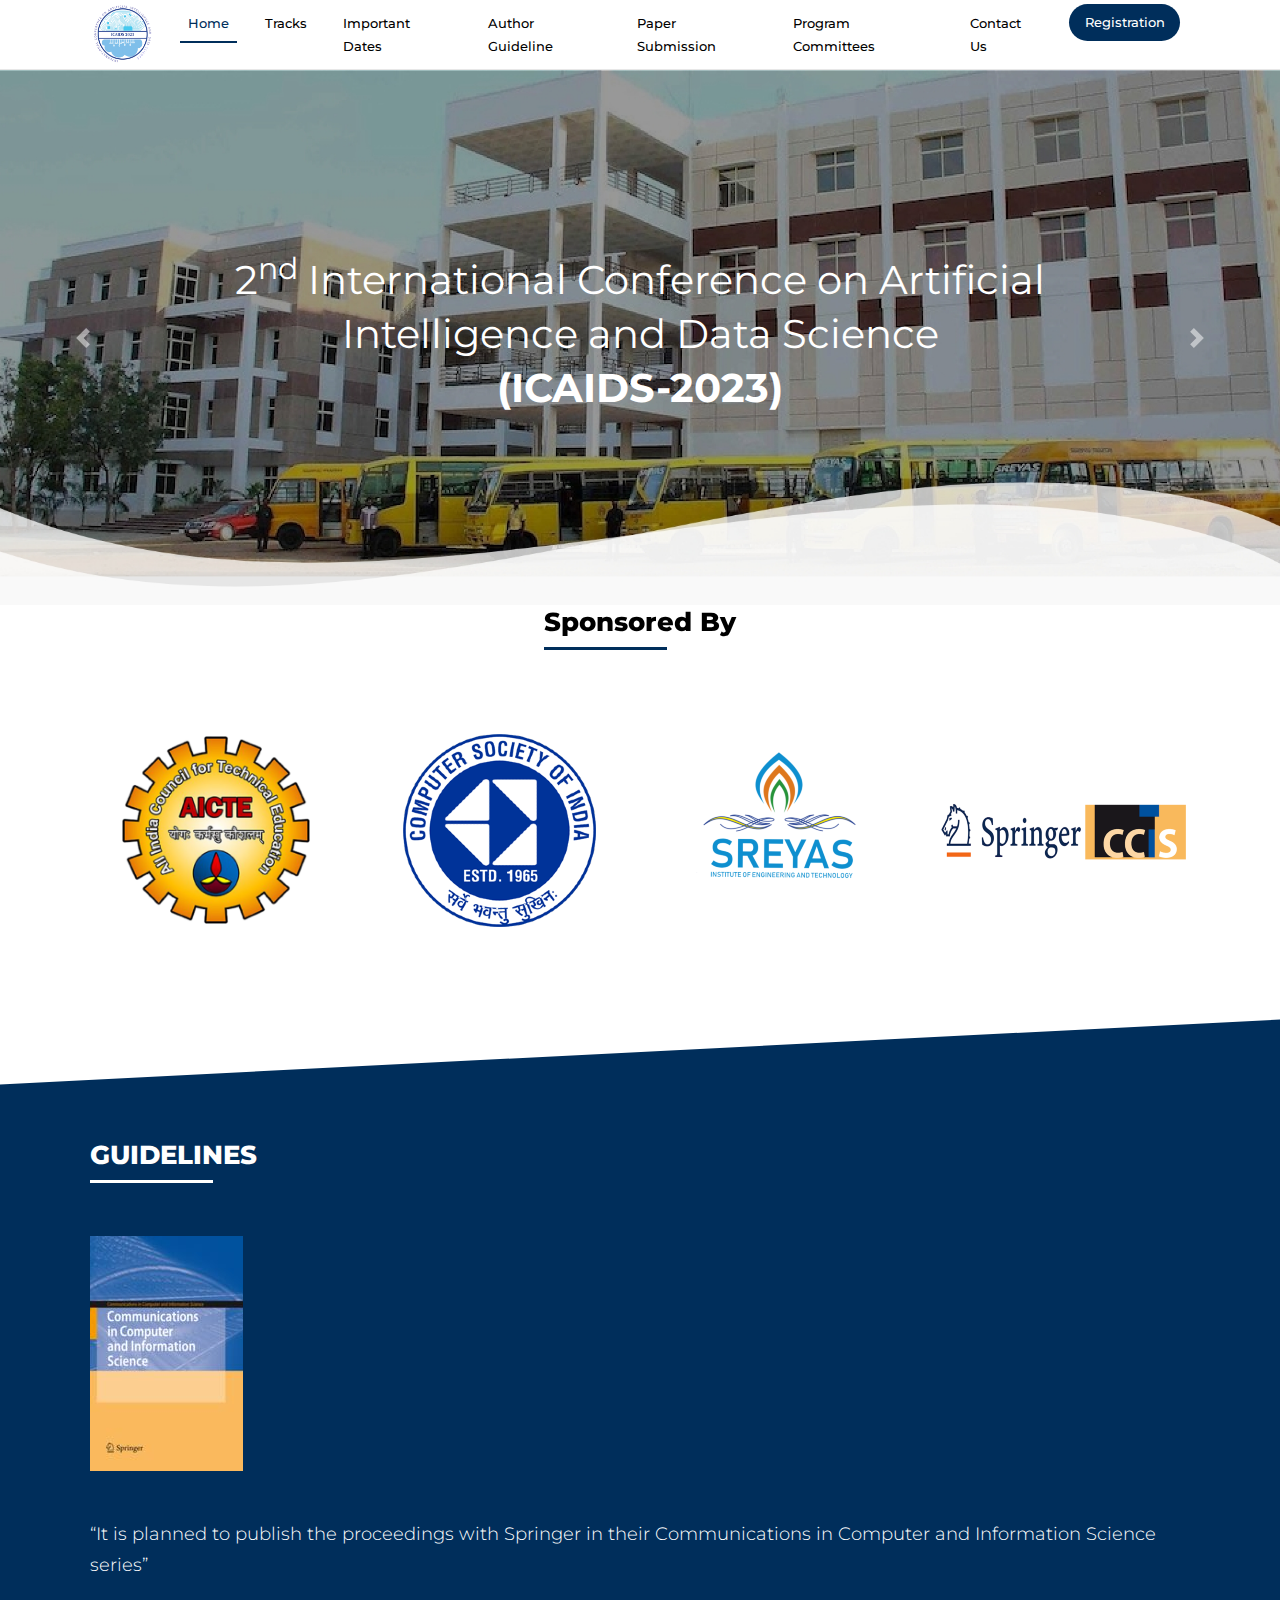
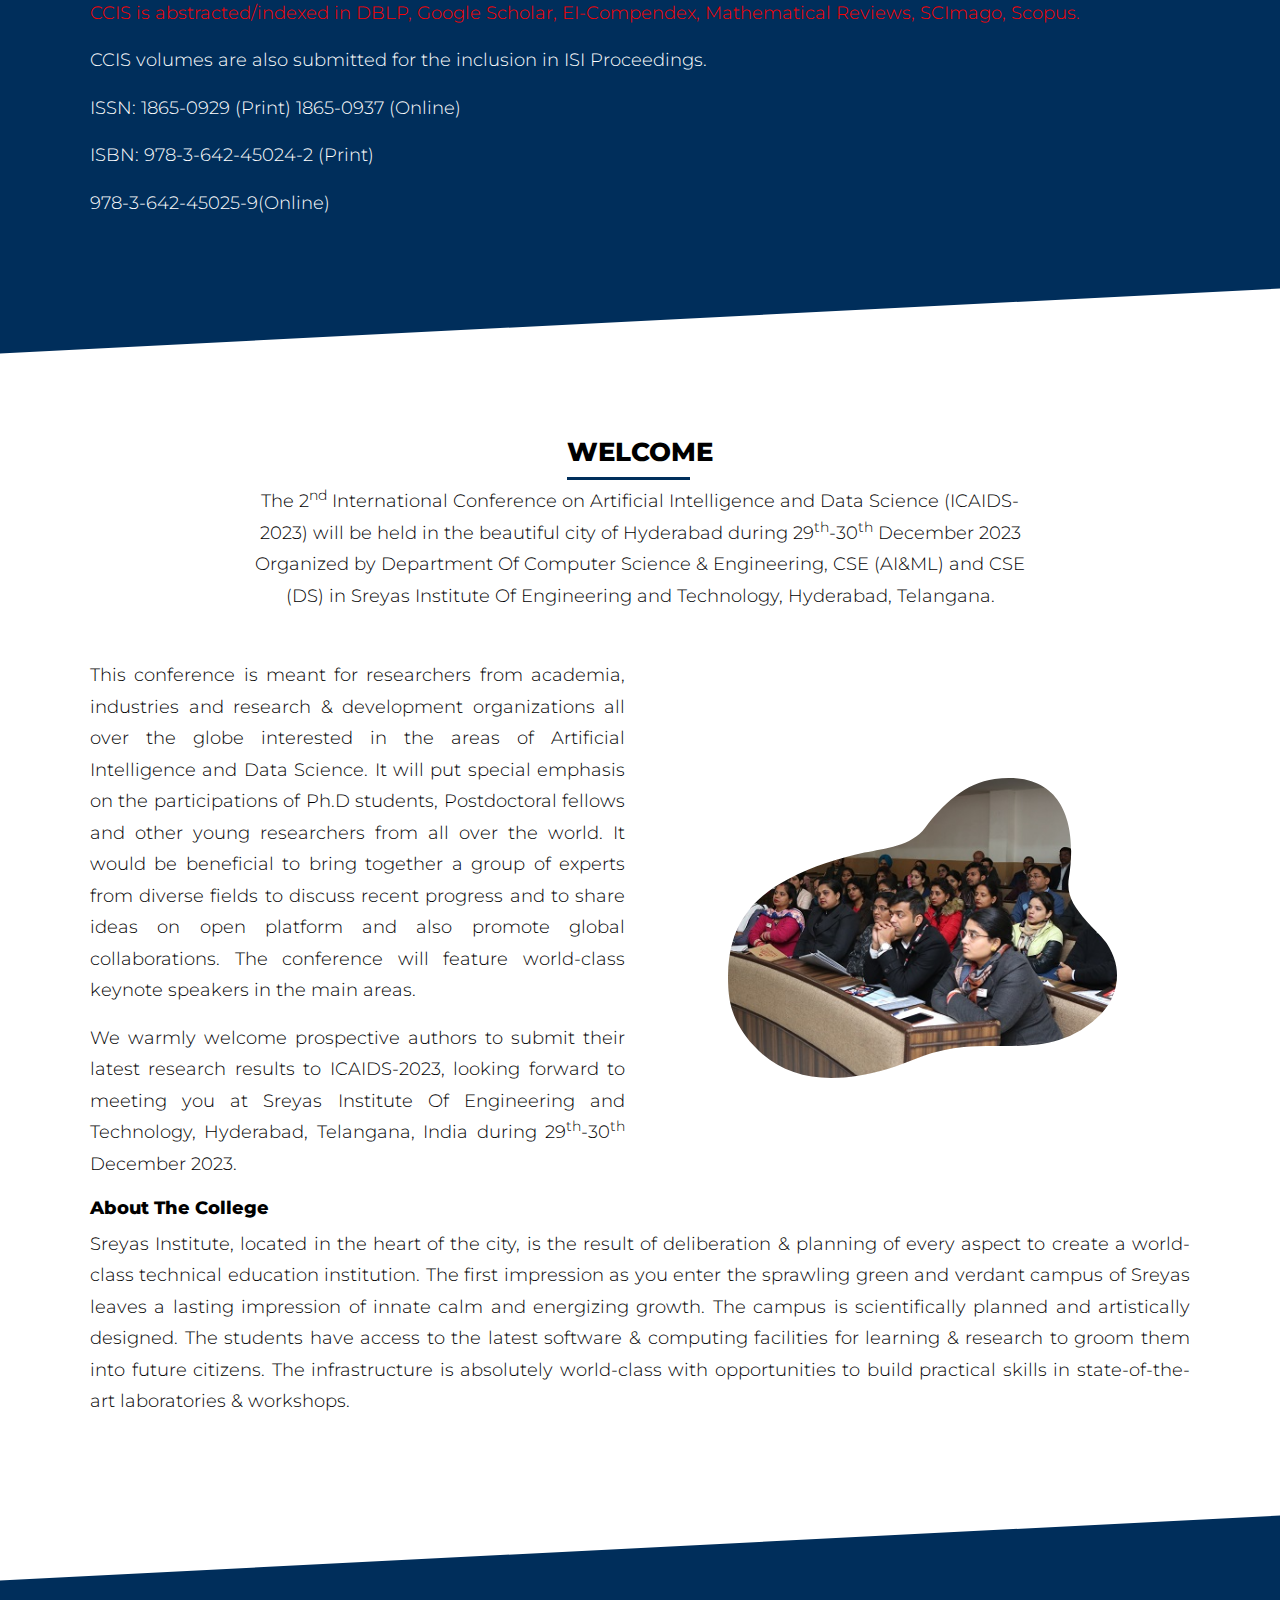
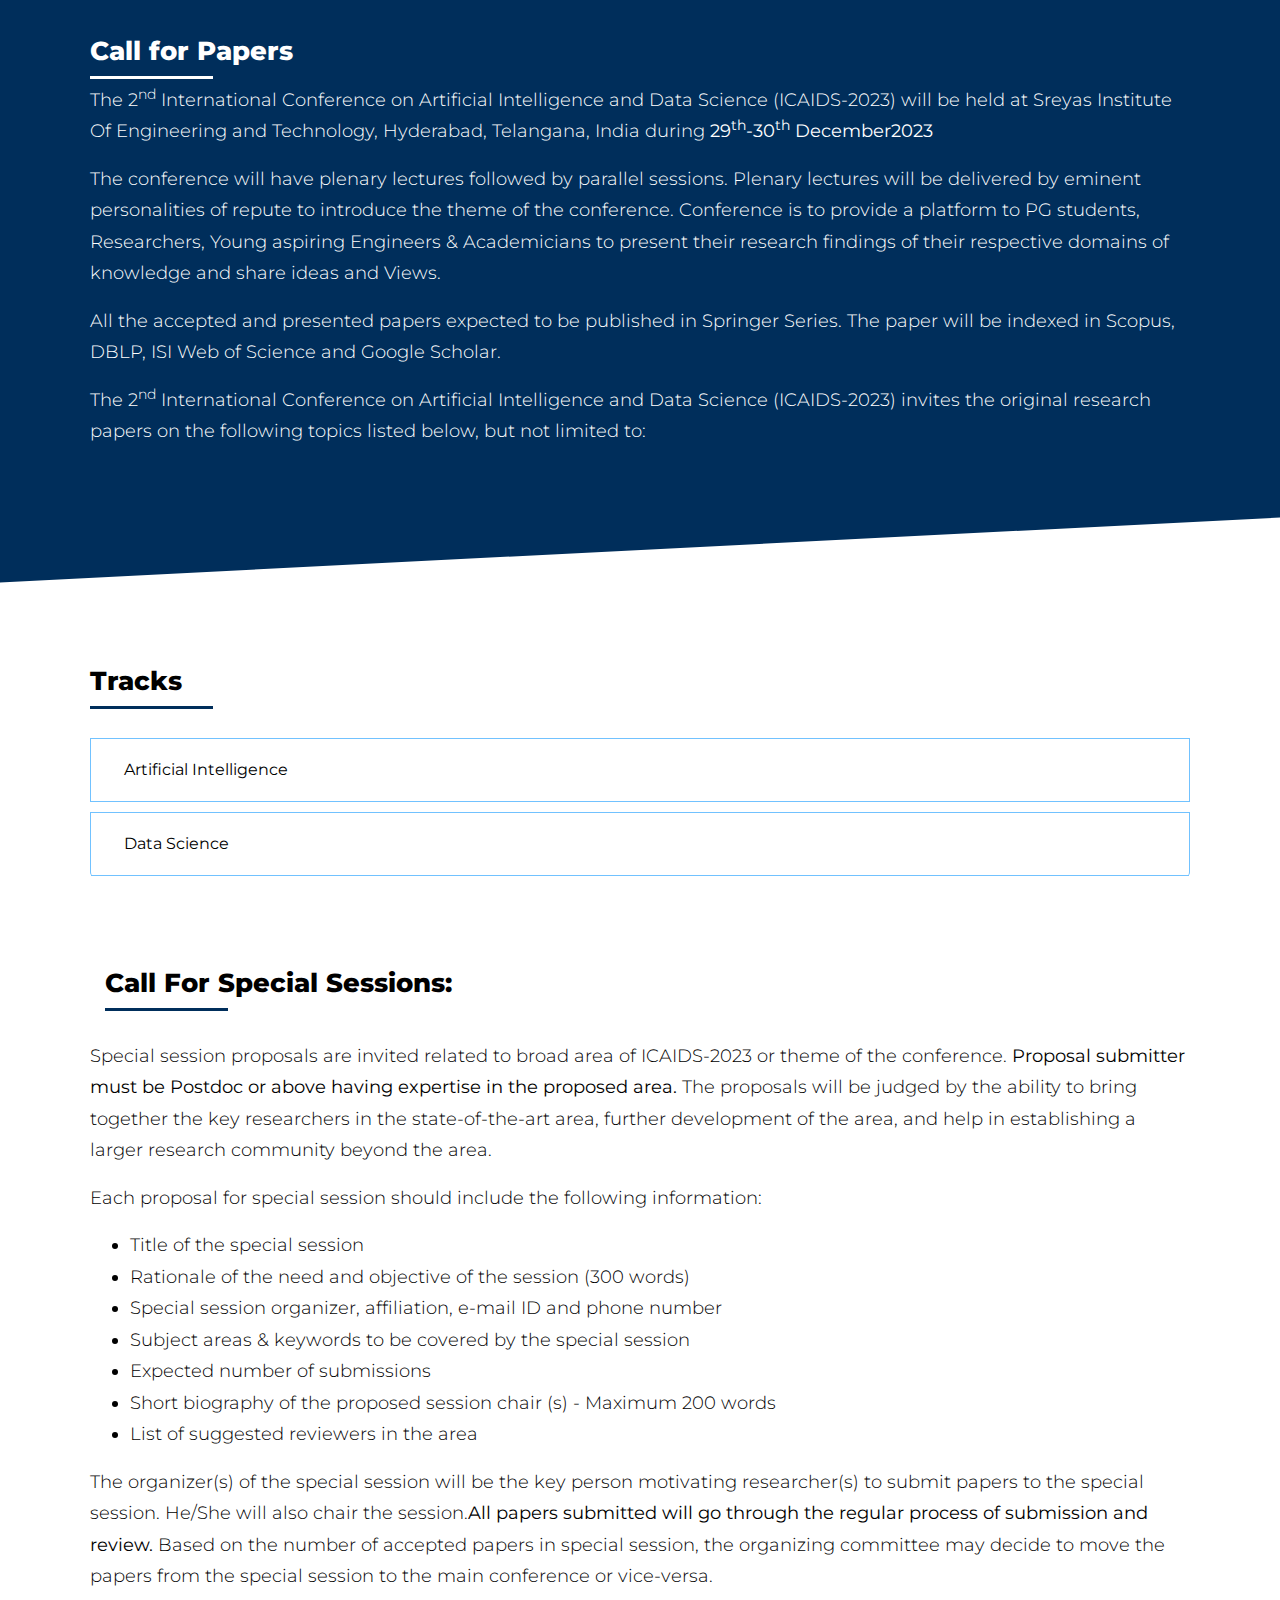
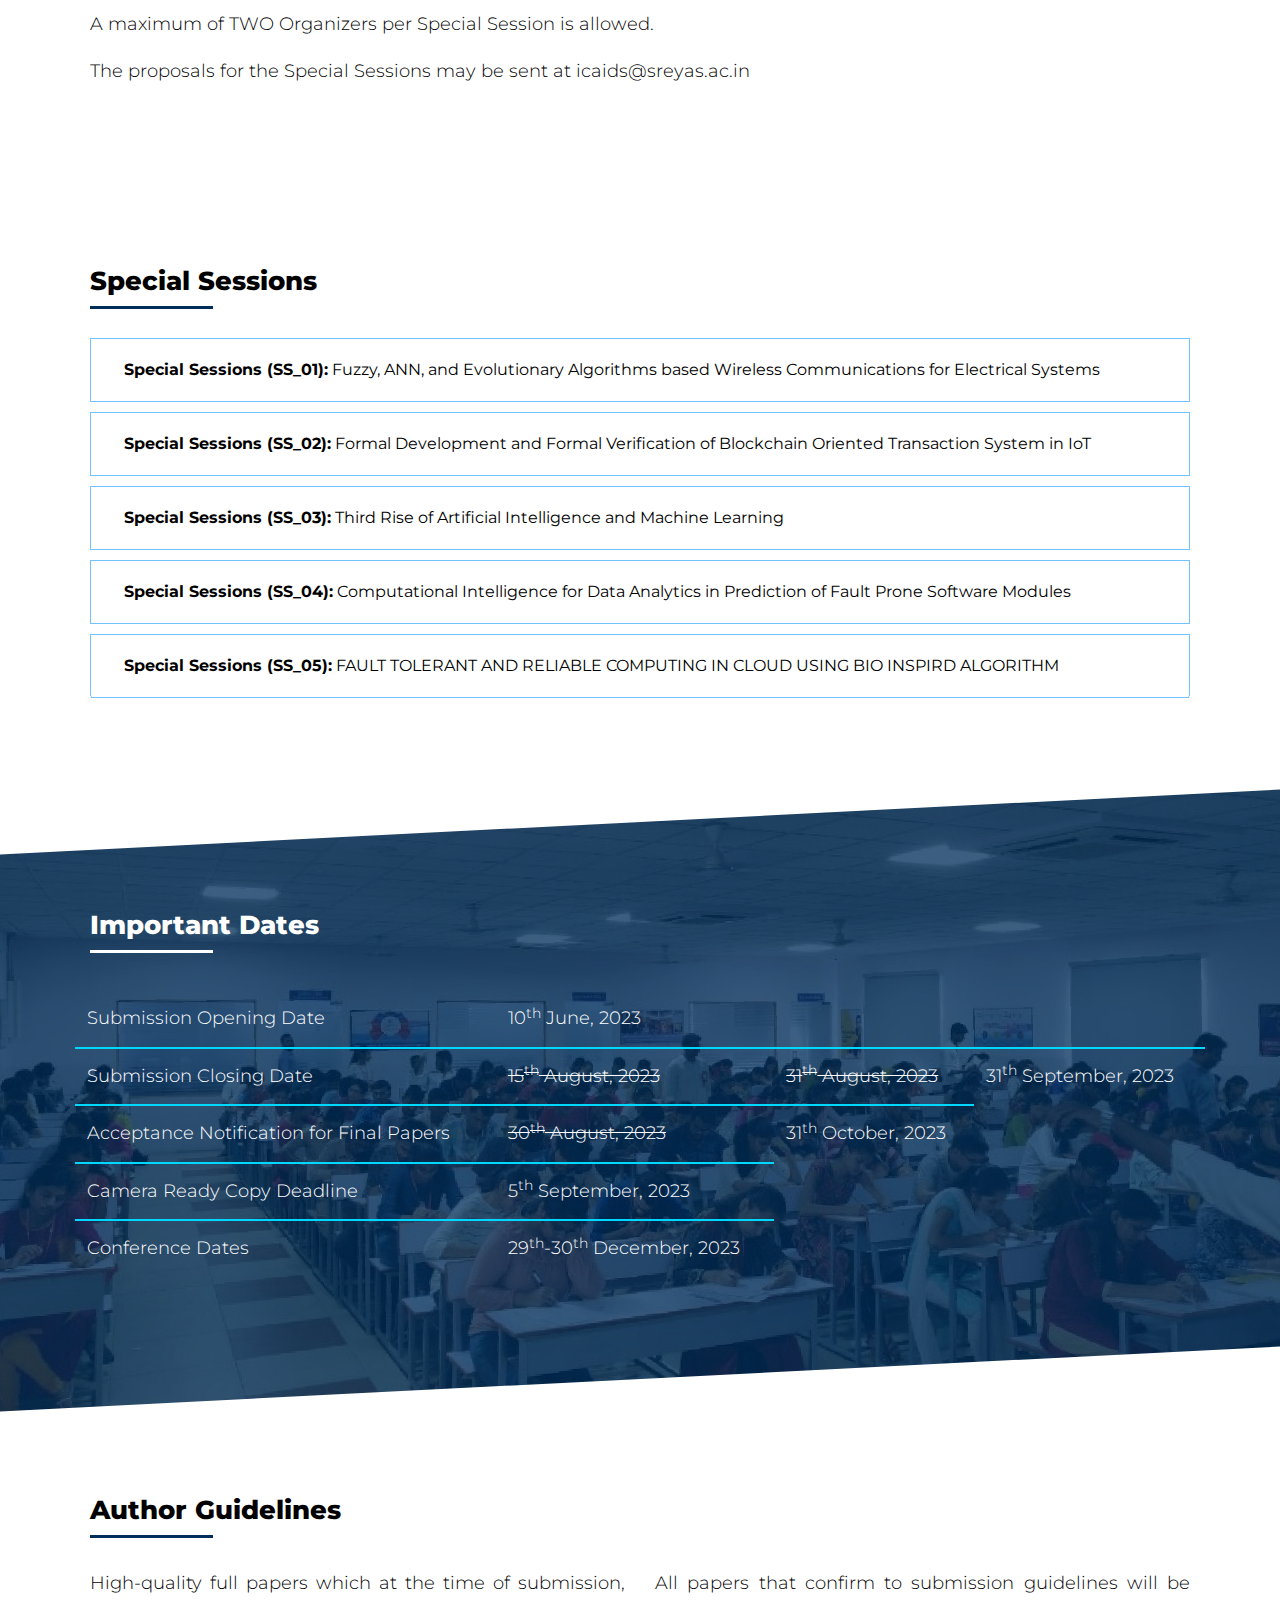
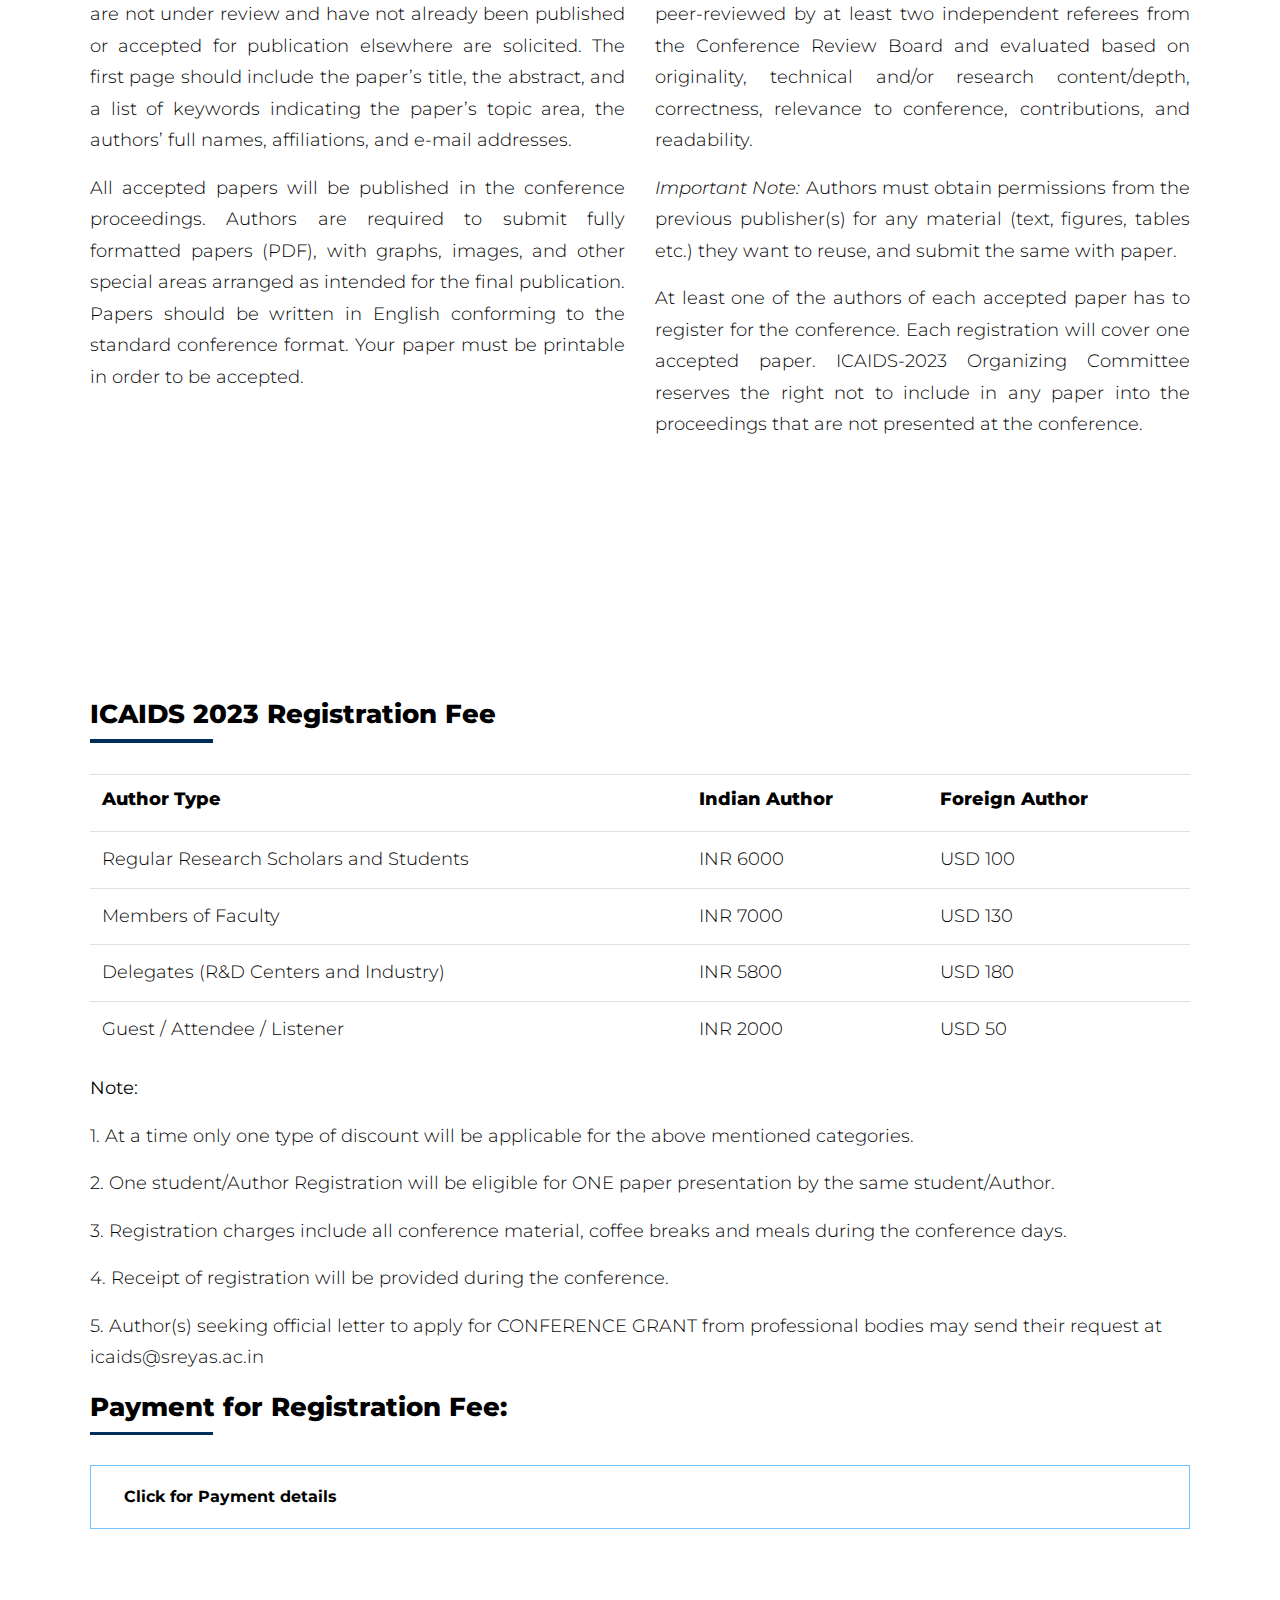
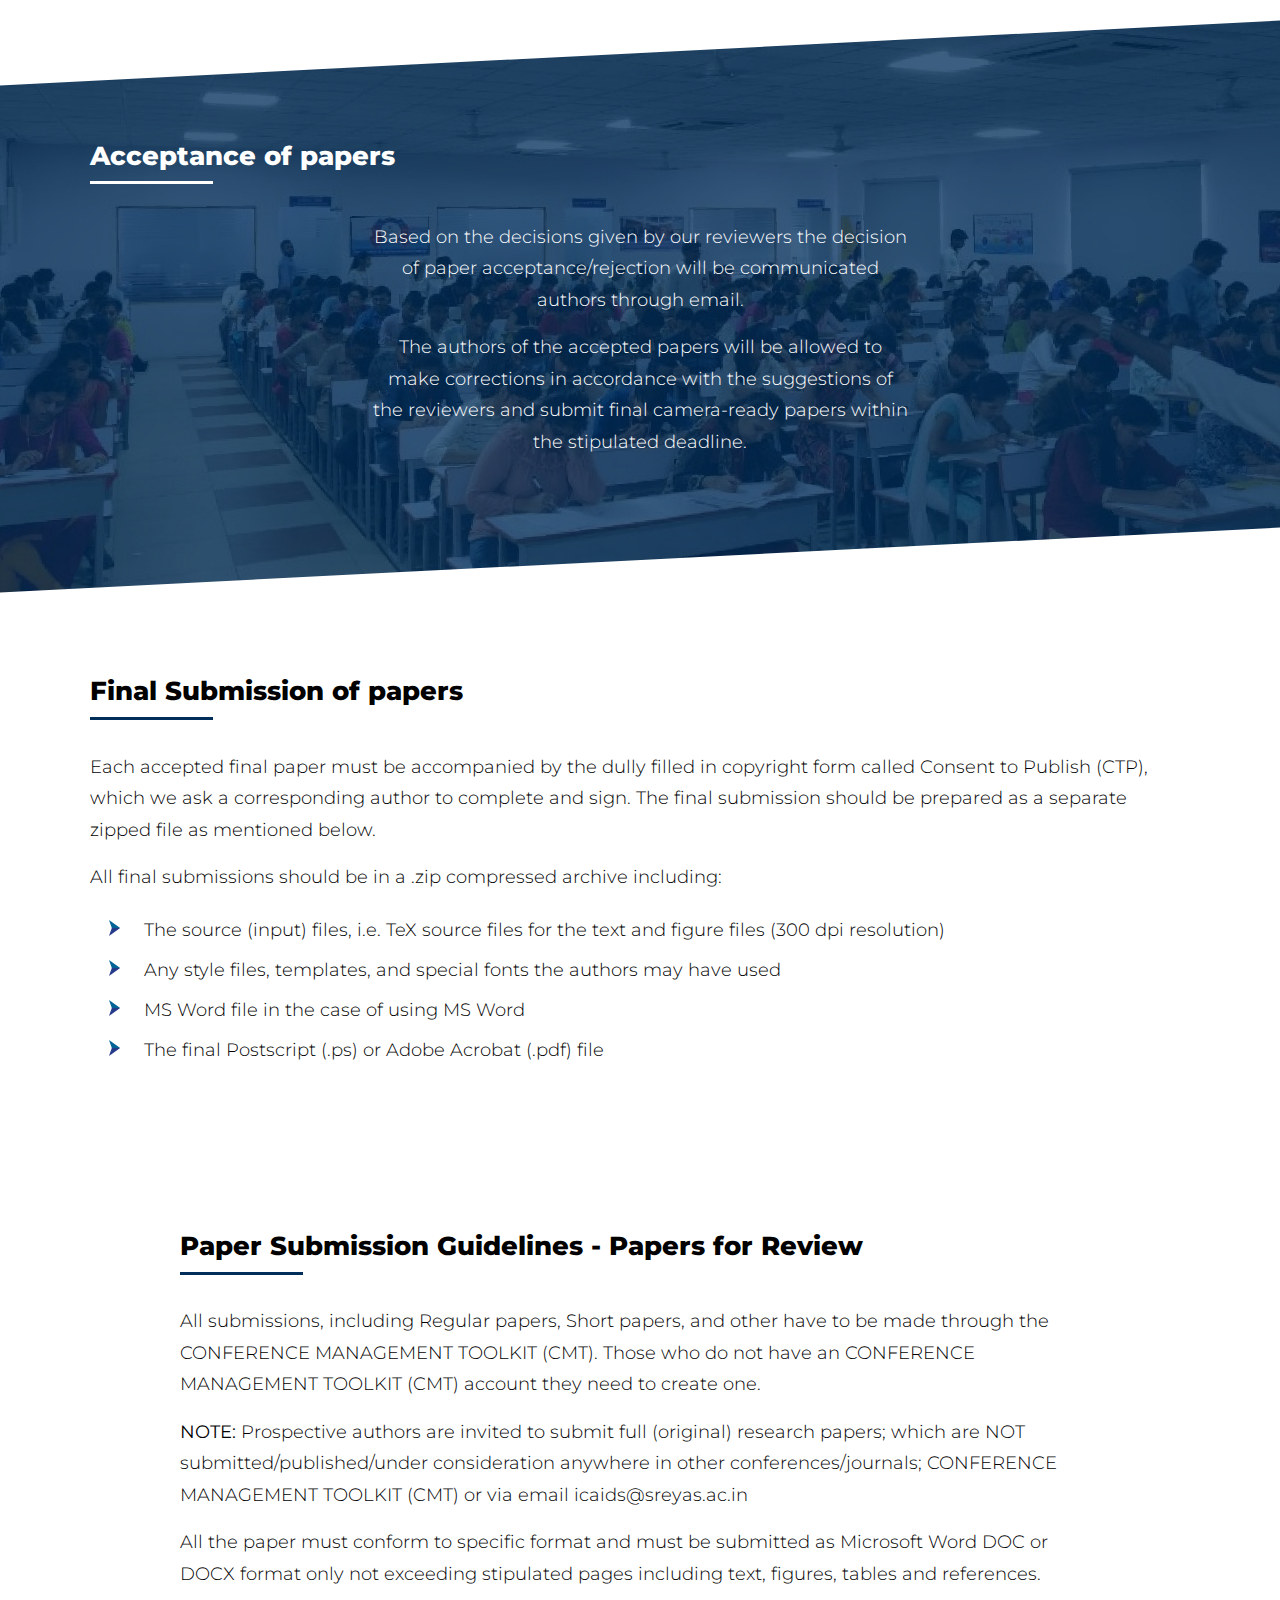
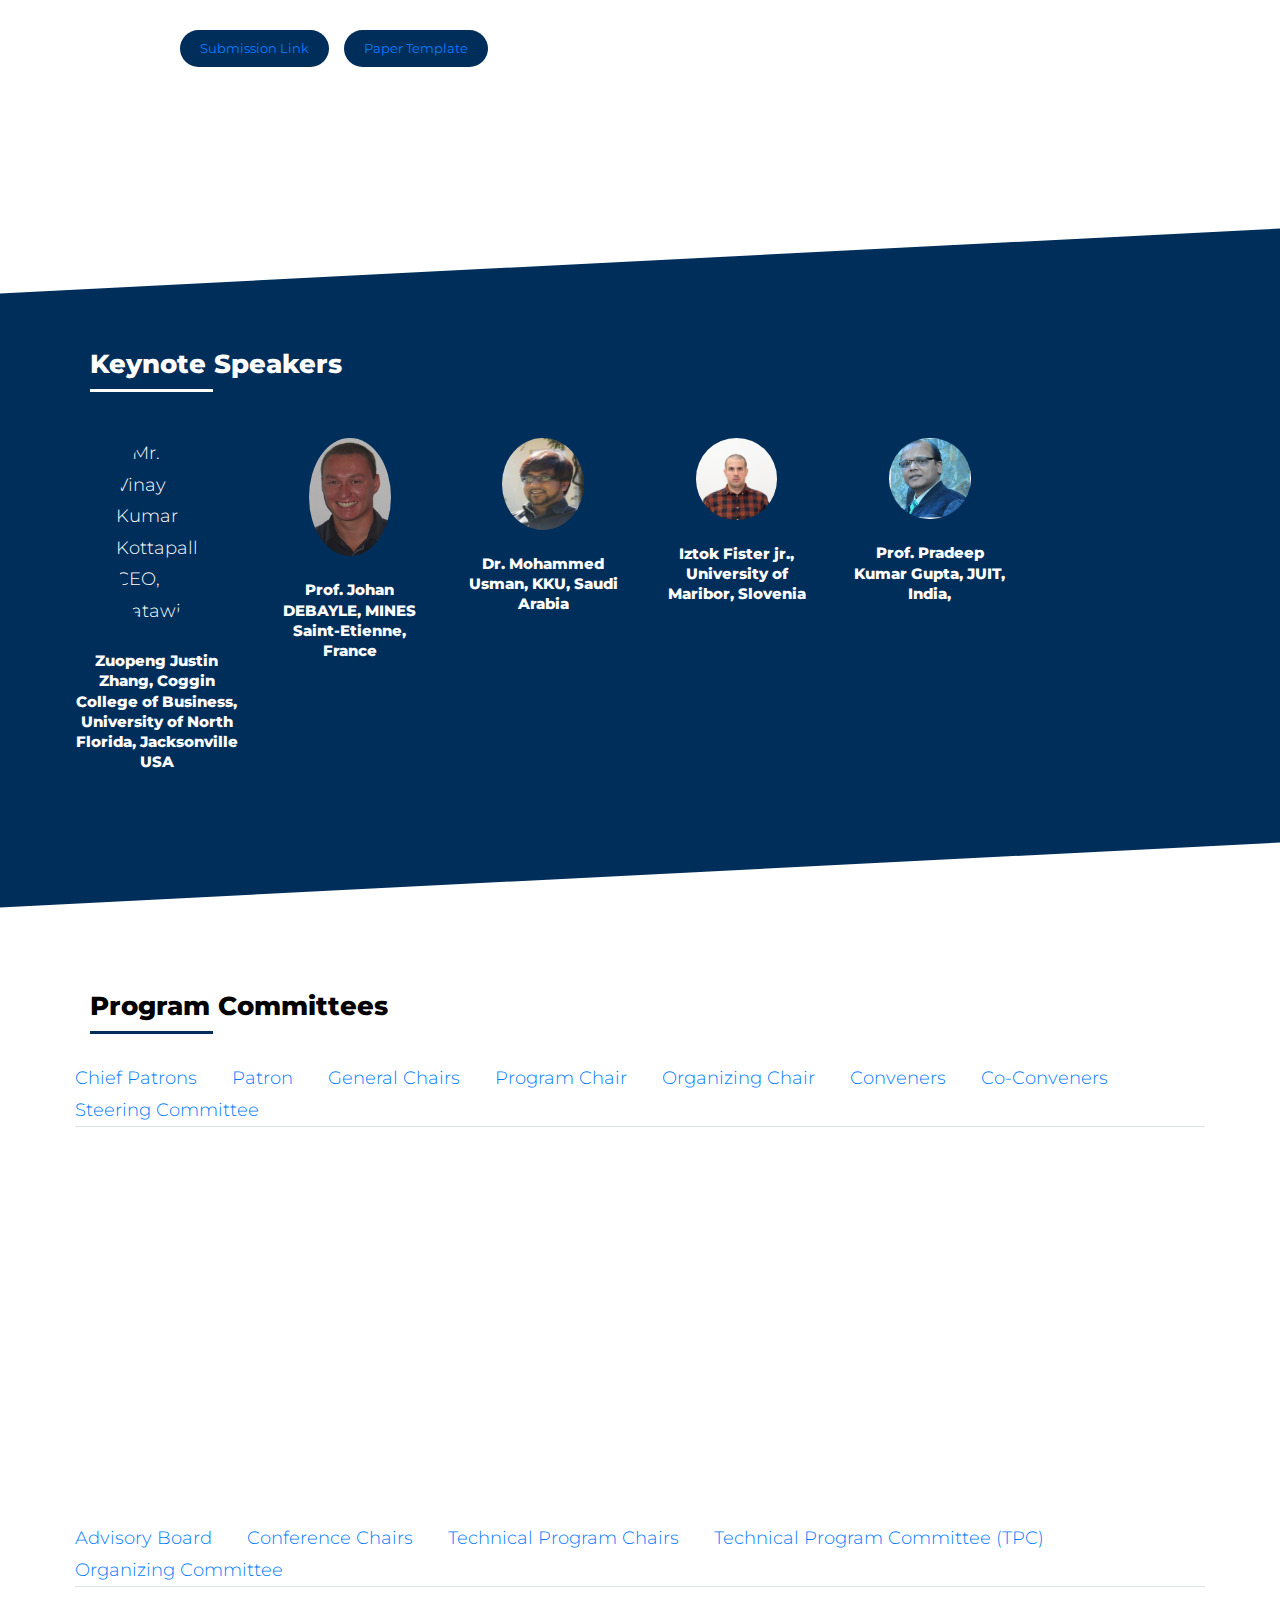
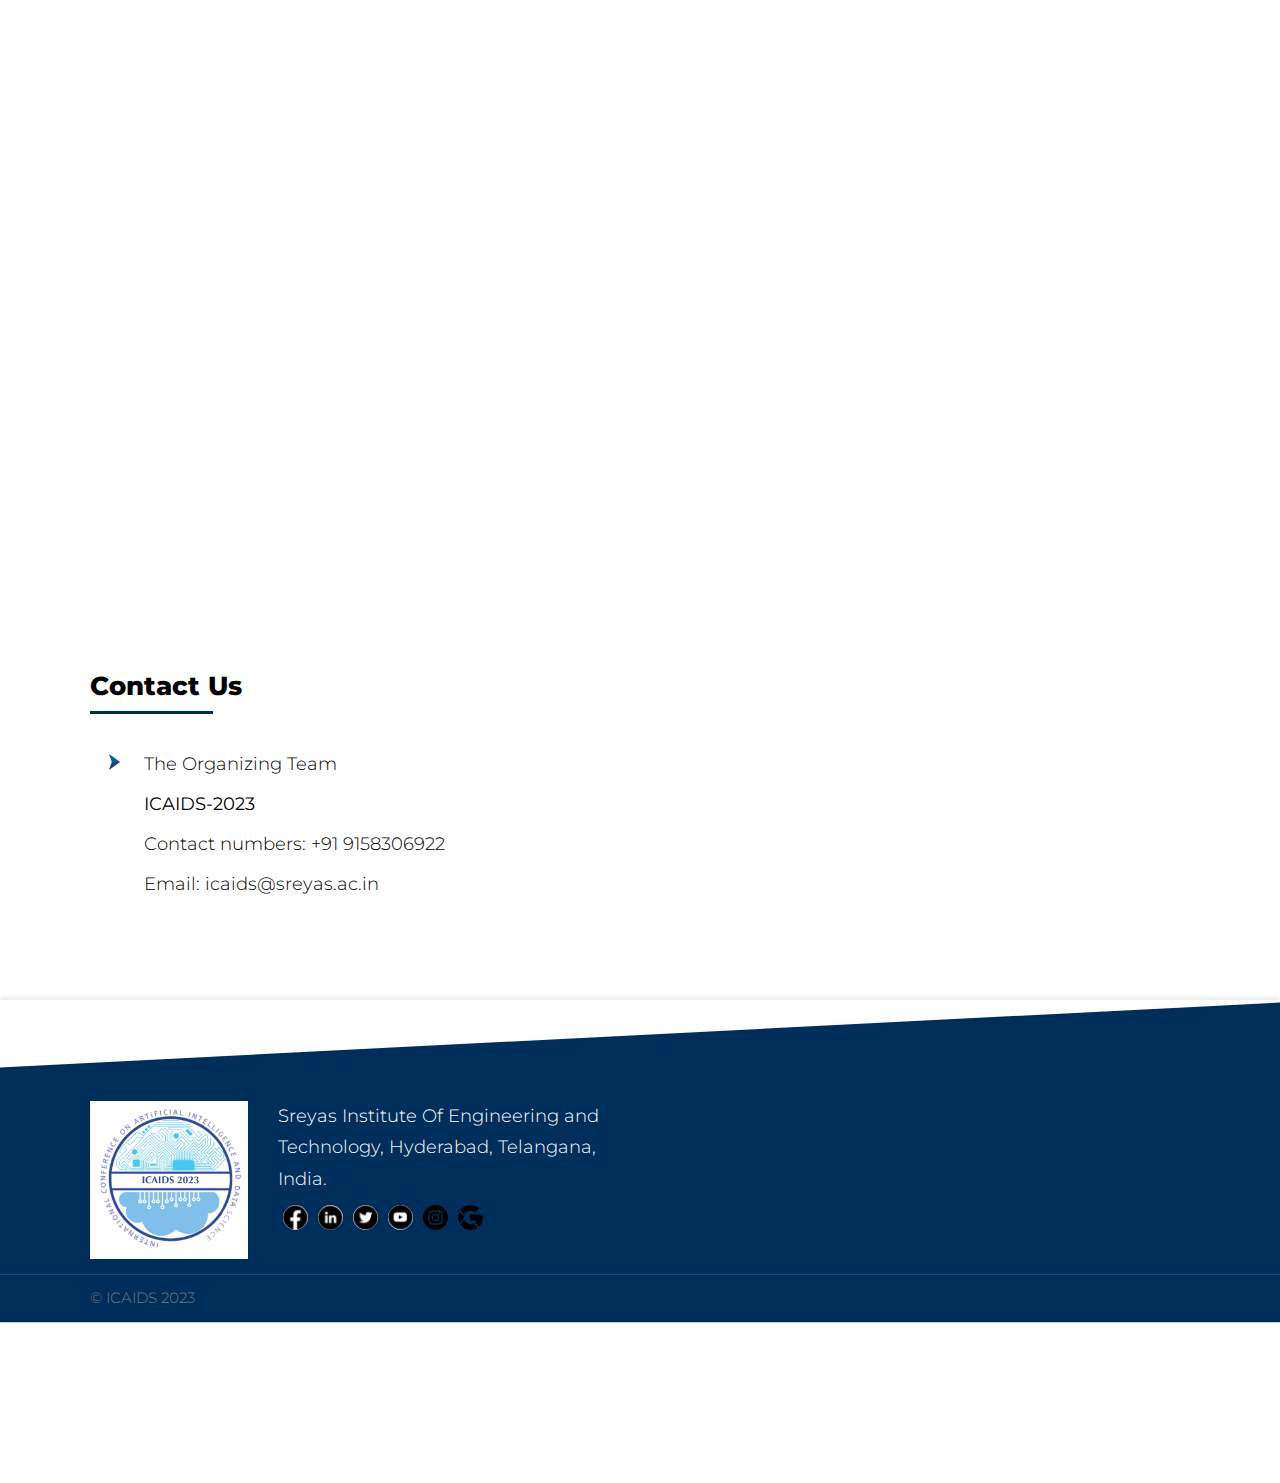
==== commit 1c220bd3: "Update index.html" ====
--- a/index.html
+++ b/index.html
@@ -1080,7 +1080,7 @@
 <!-- / .container -->
 </section>
 <section class="section" id="grey">
-<!--  <div class="container">
+<div class="container">
     <div class="row justy-content-center text-white">
       <div class="col-lg-12 ">
         <h2 class="text-white mb-3">Keynote Speakers
@@ -1130,7 +1130,7 @@
           </div>
           <h5 class=" mt-4 mb-3 text-white text-center">Prof. Pradeep Kumar Gupta, JUIT, India,
           </h5>
-        </div>  -->
+        </div>
       <!-- <div class="col-lg-2 col-md-6 mb-lg-0 mb-5"> -->
        <!--   <div class="avatar mx-auto">
             <img src="./assets/images/fister.jpeg" class="rounded-circle z-depth-1"
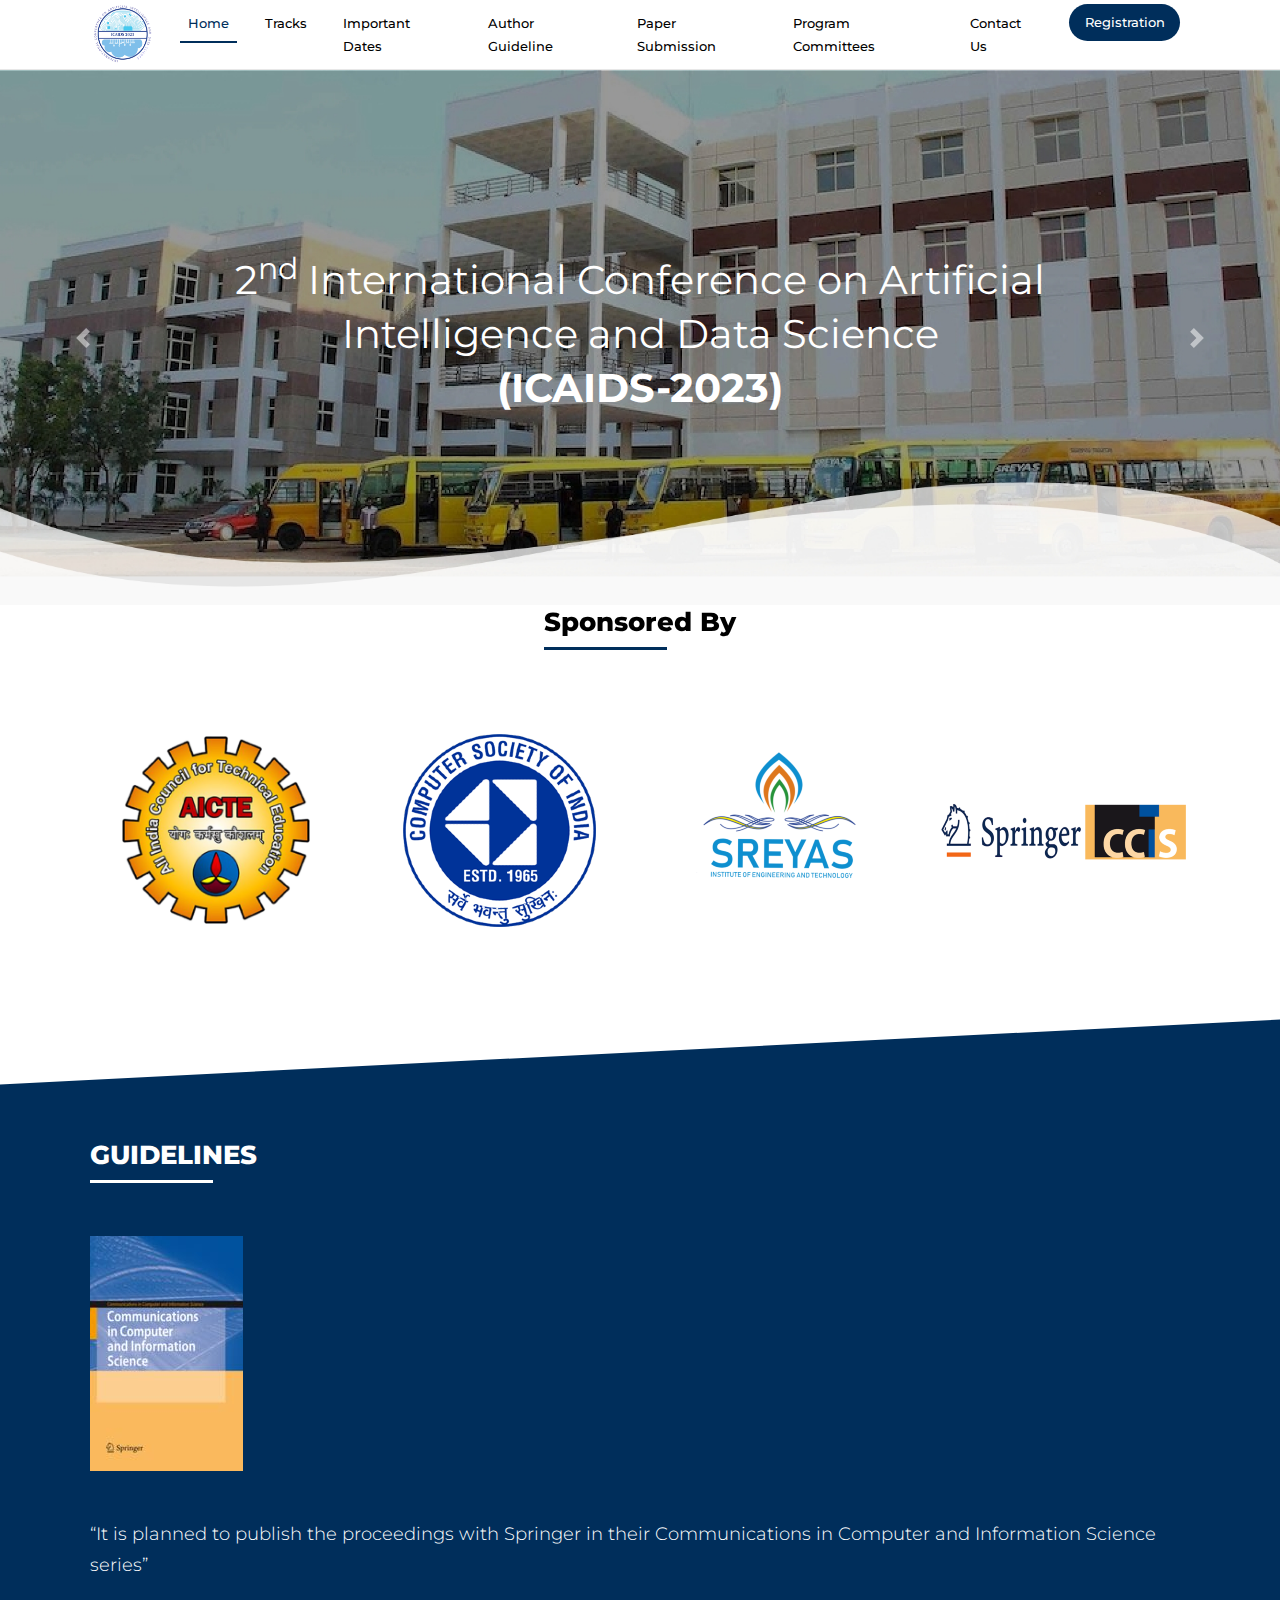
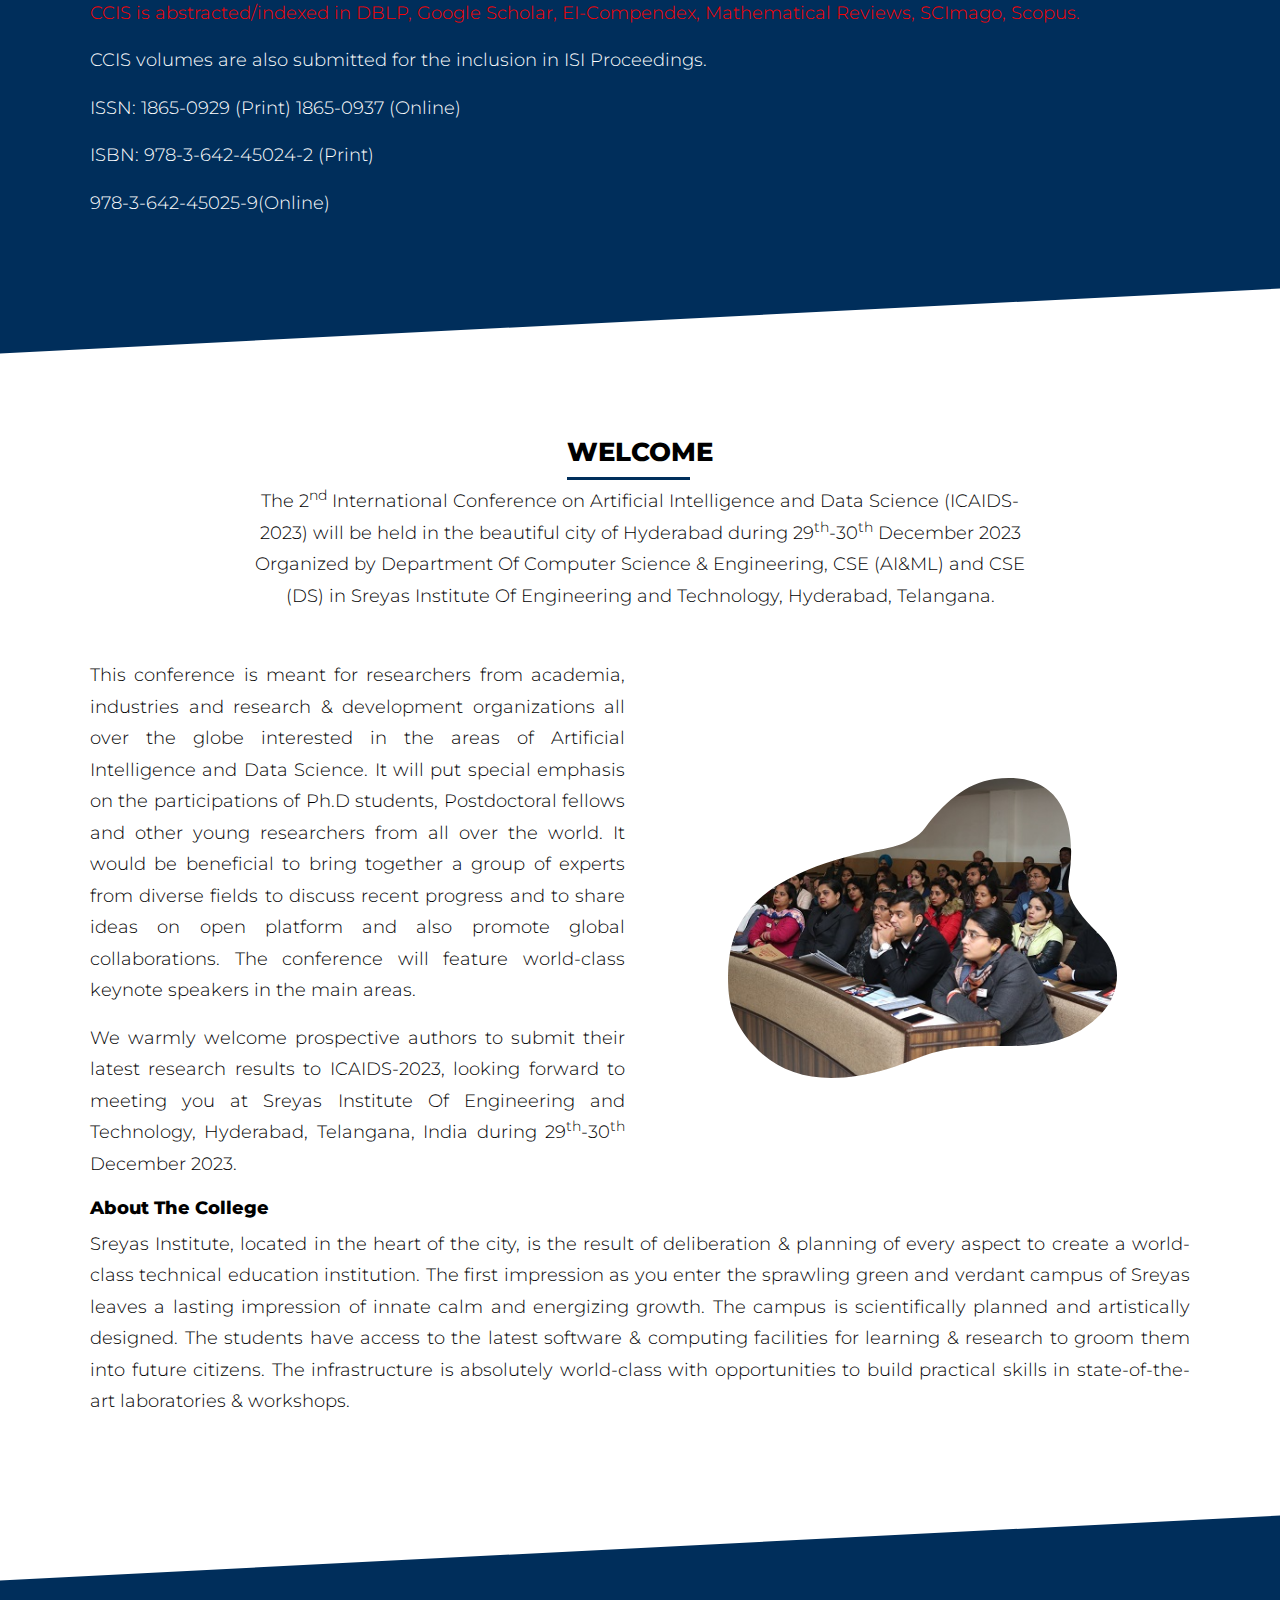
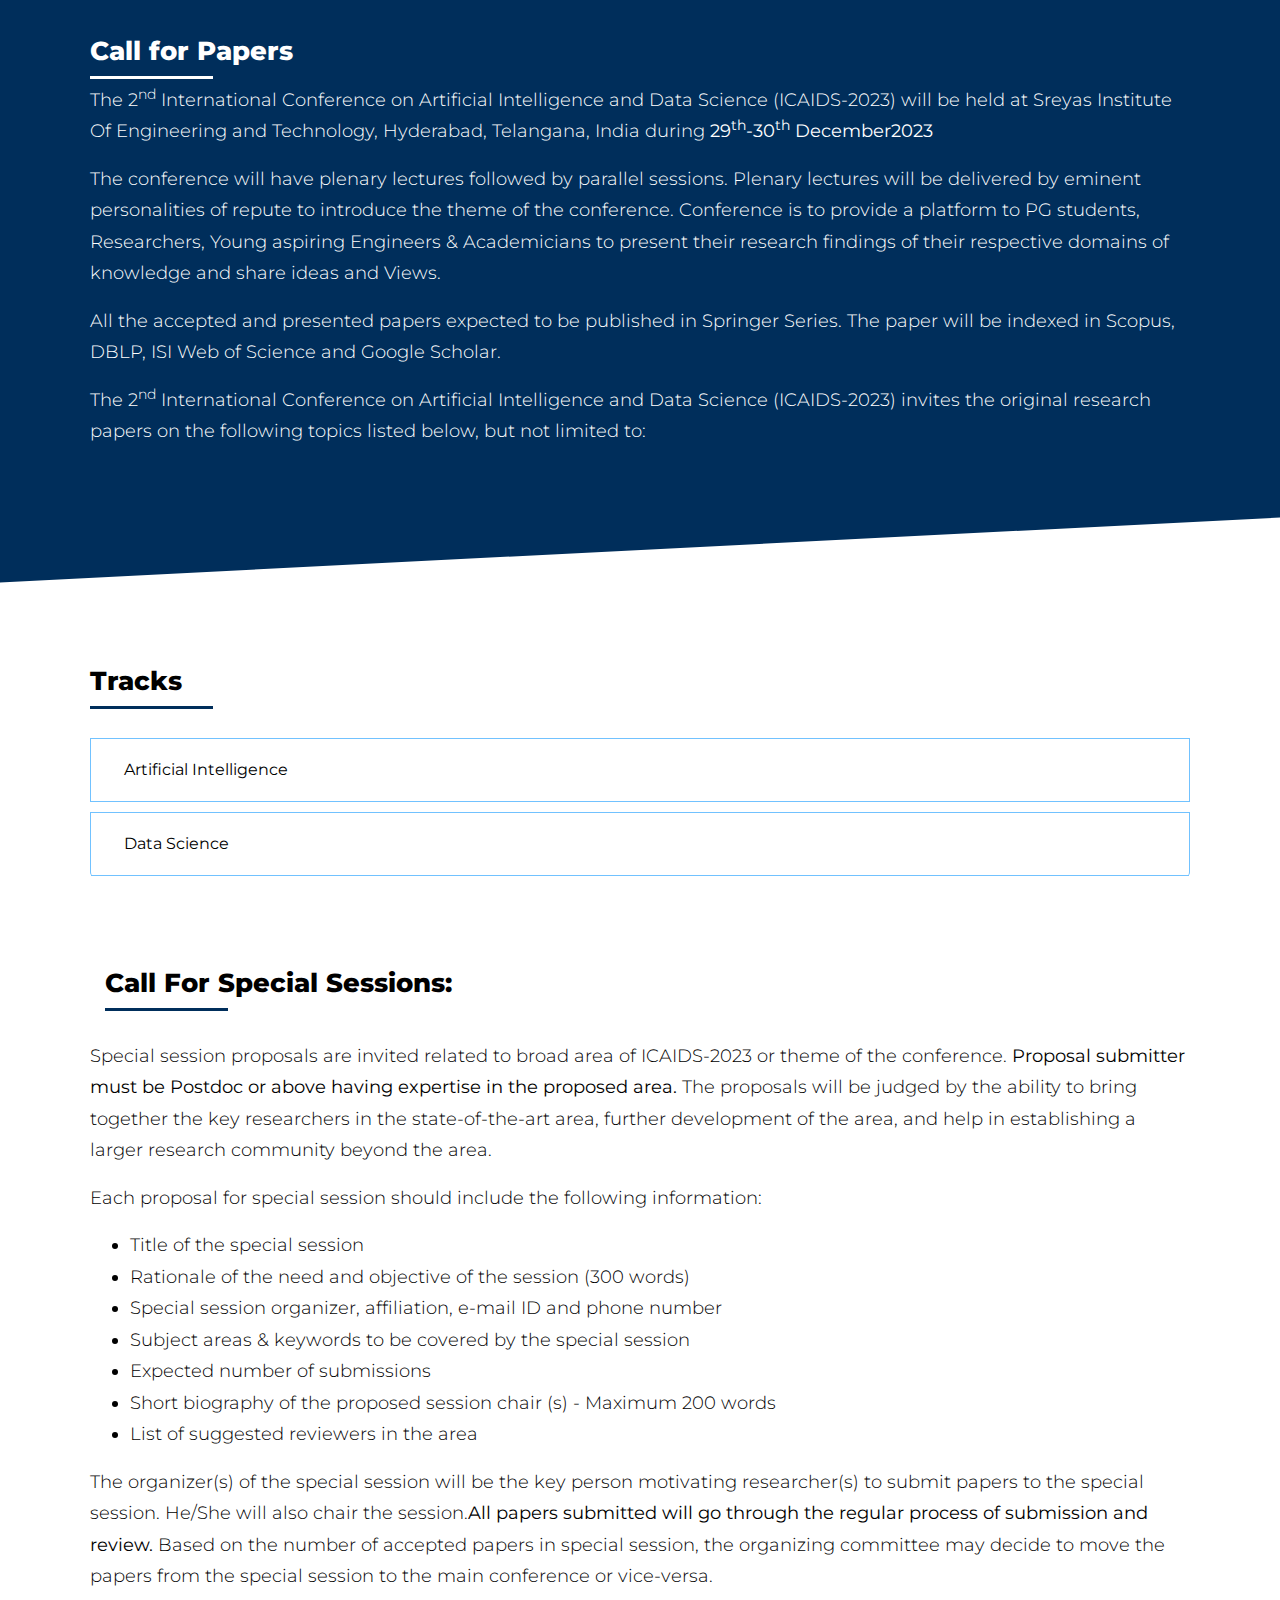
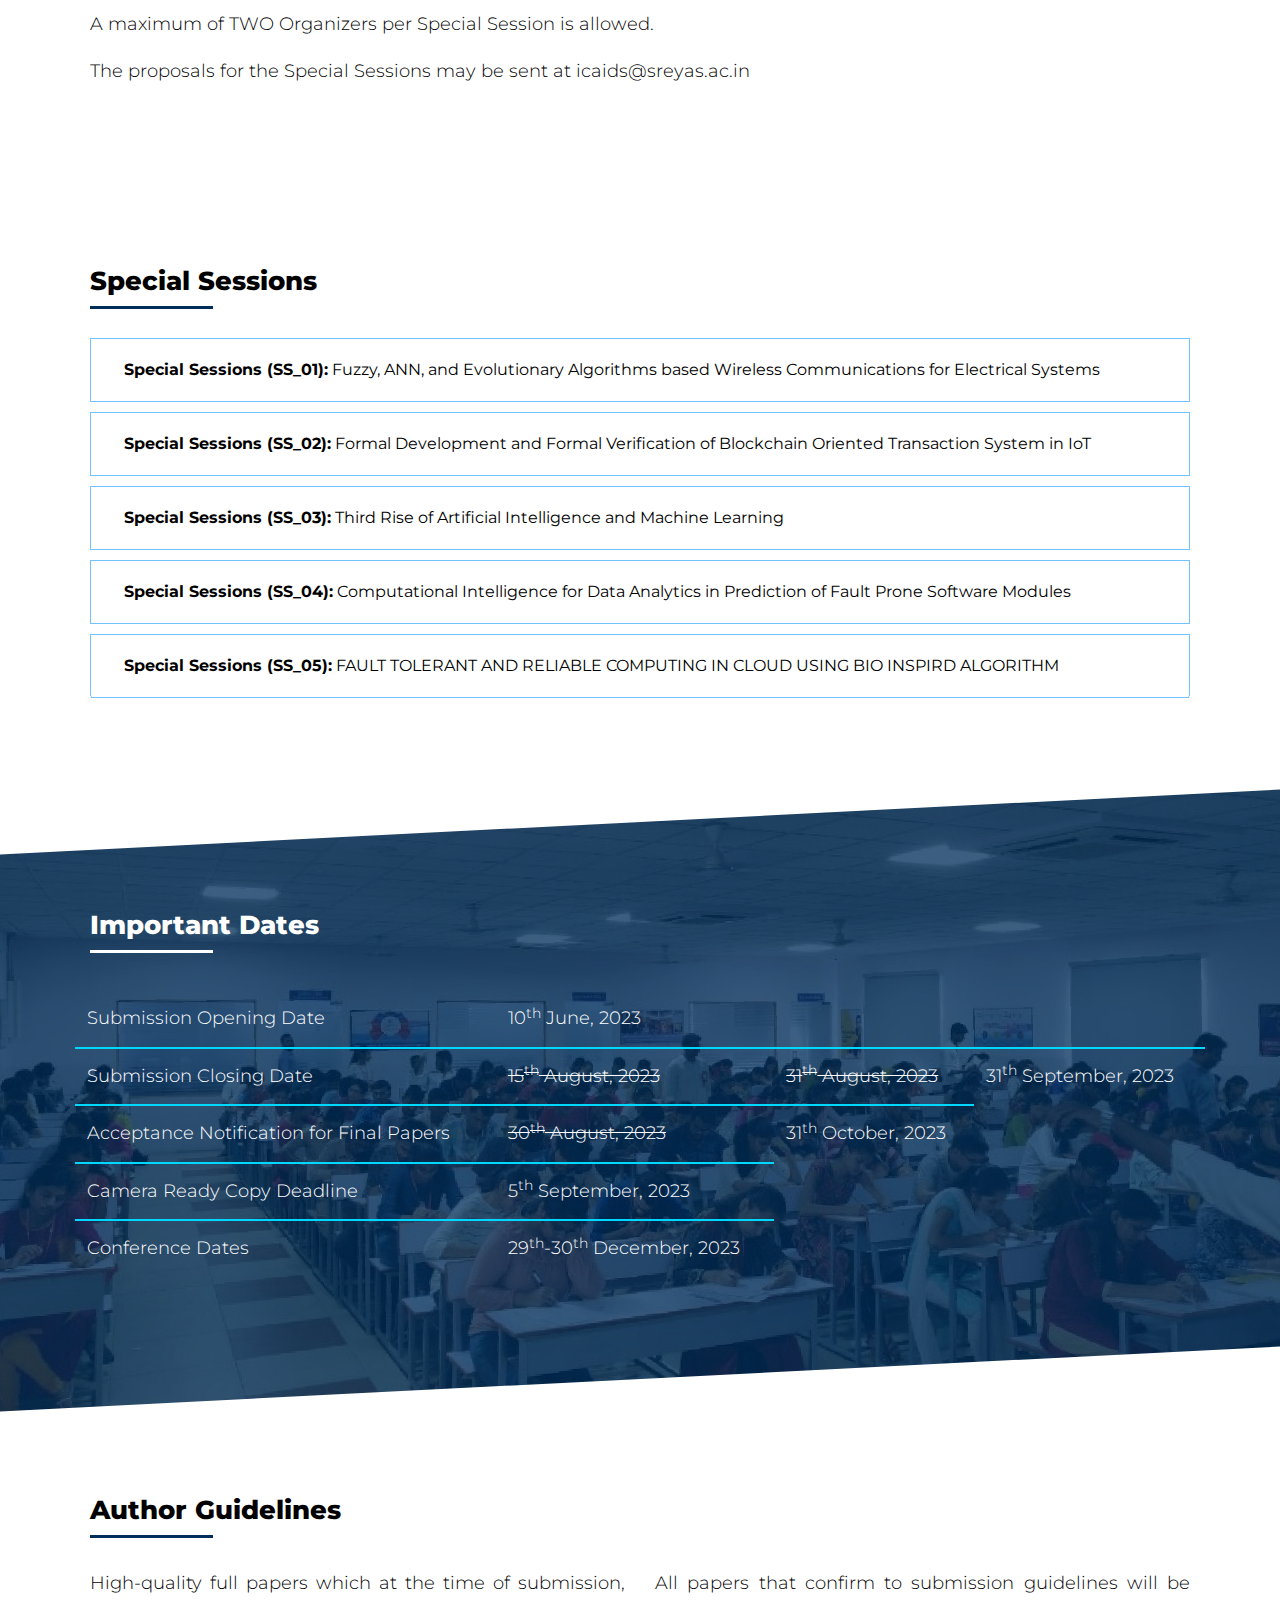
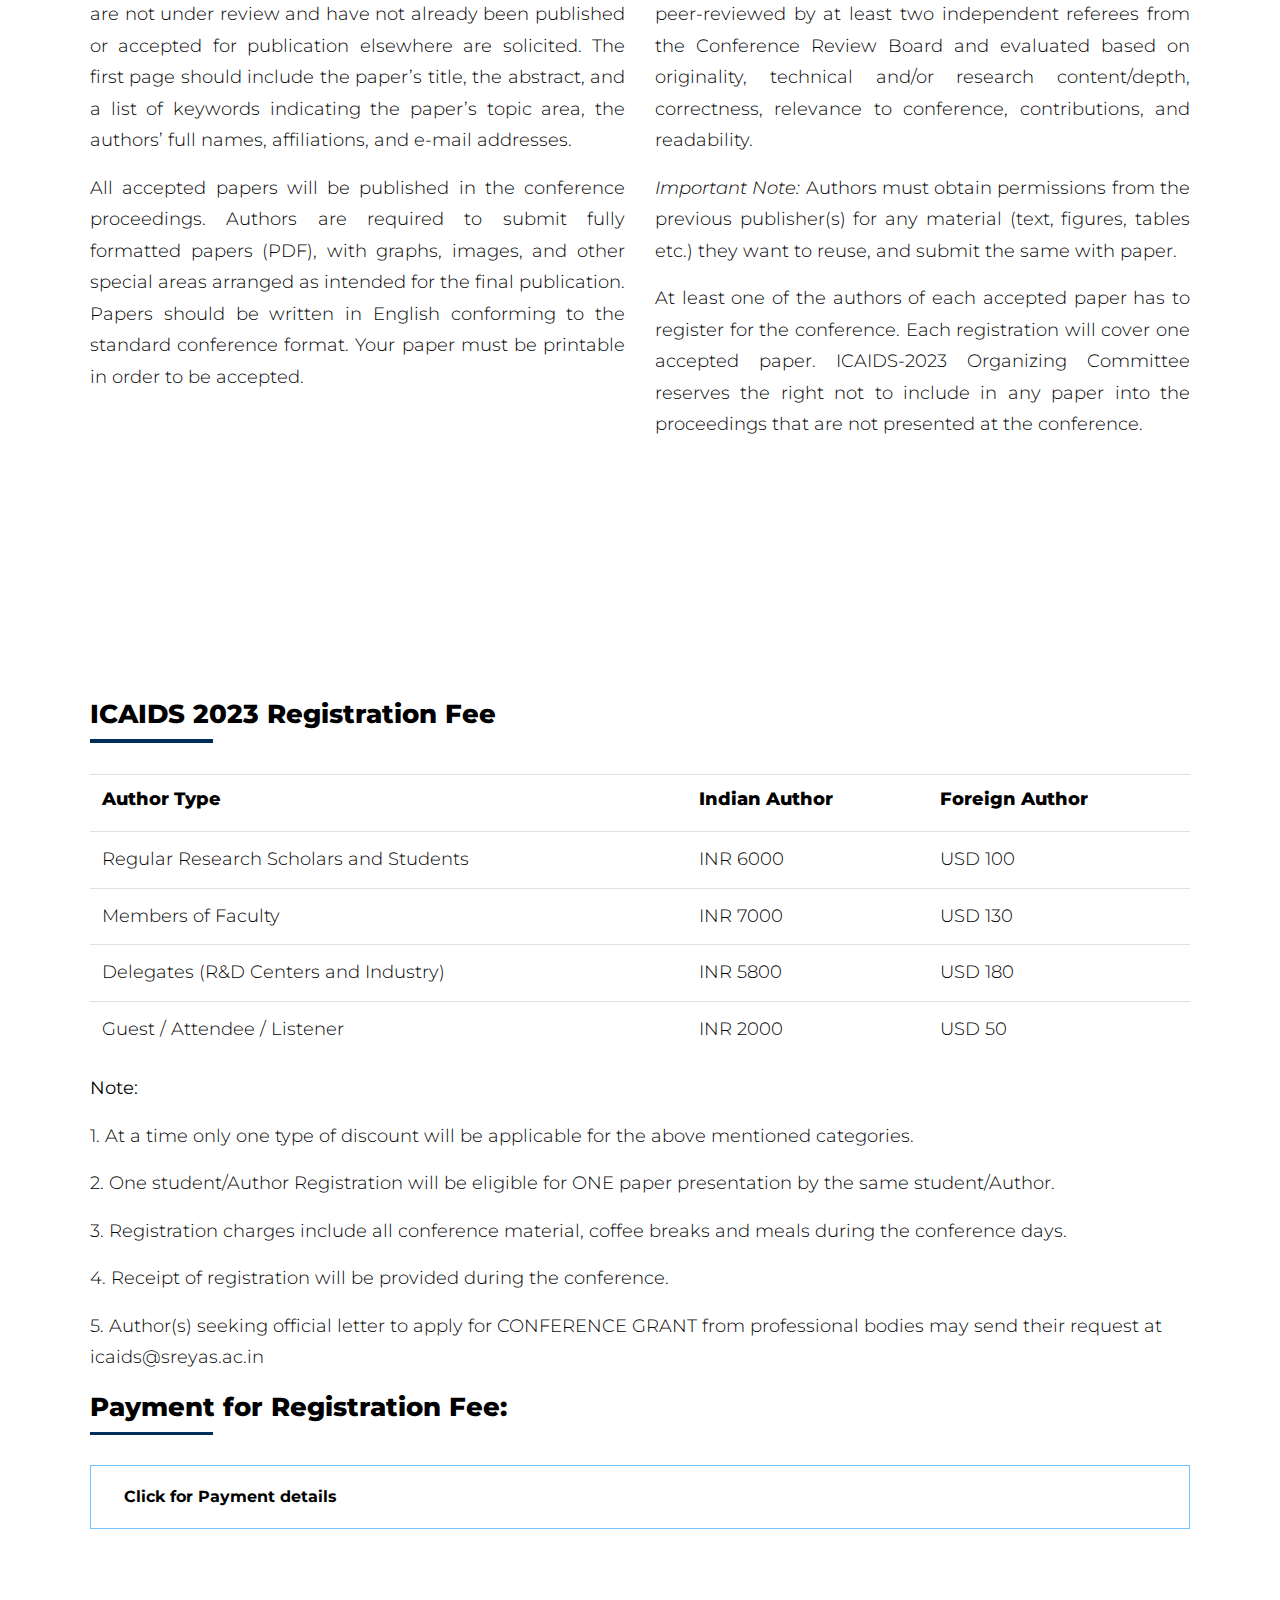
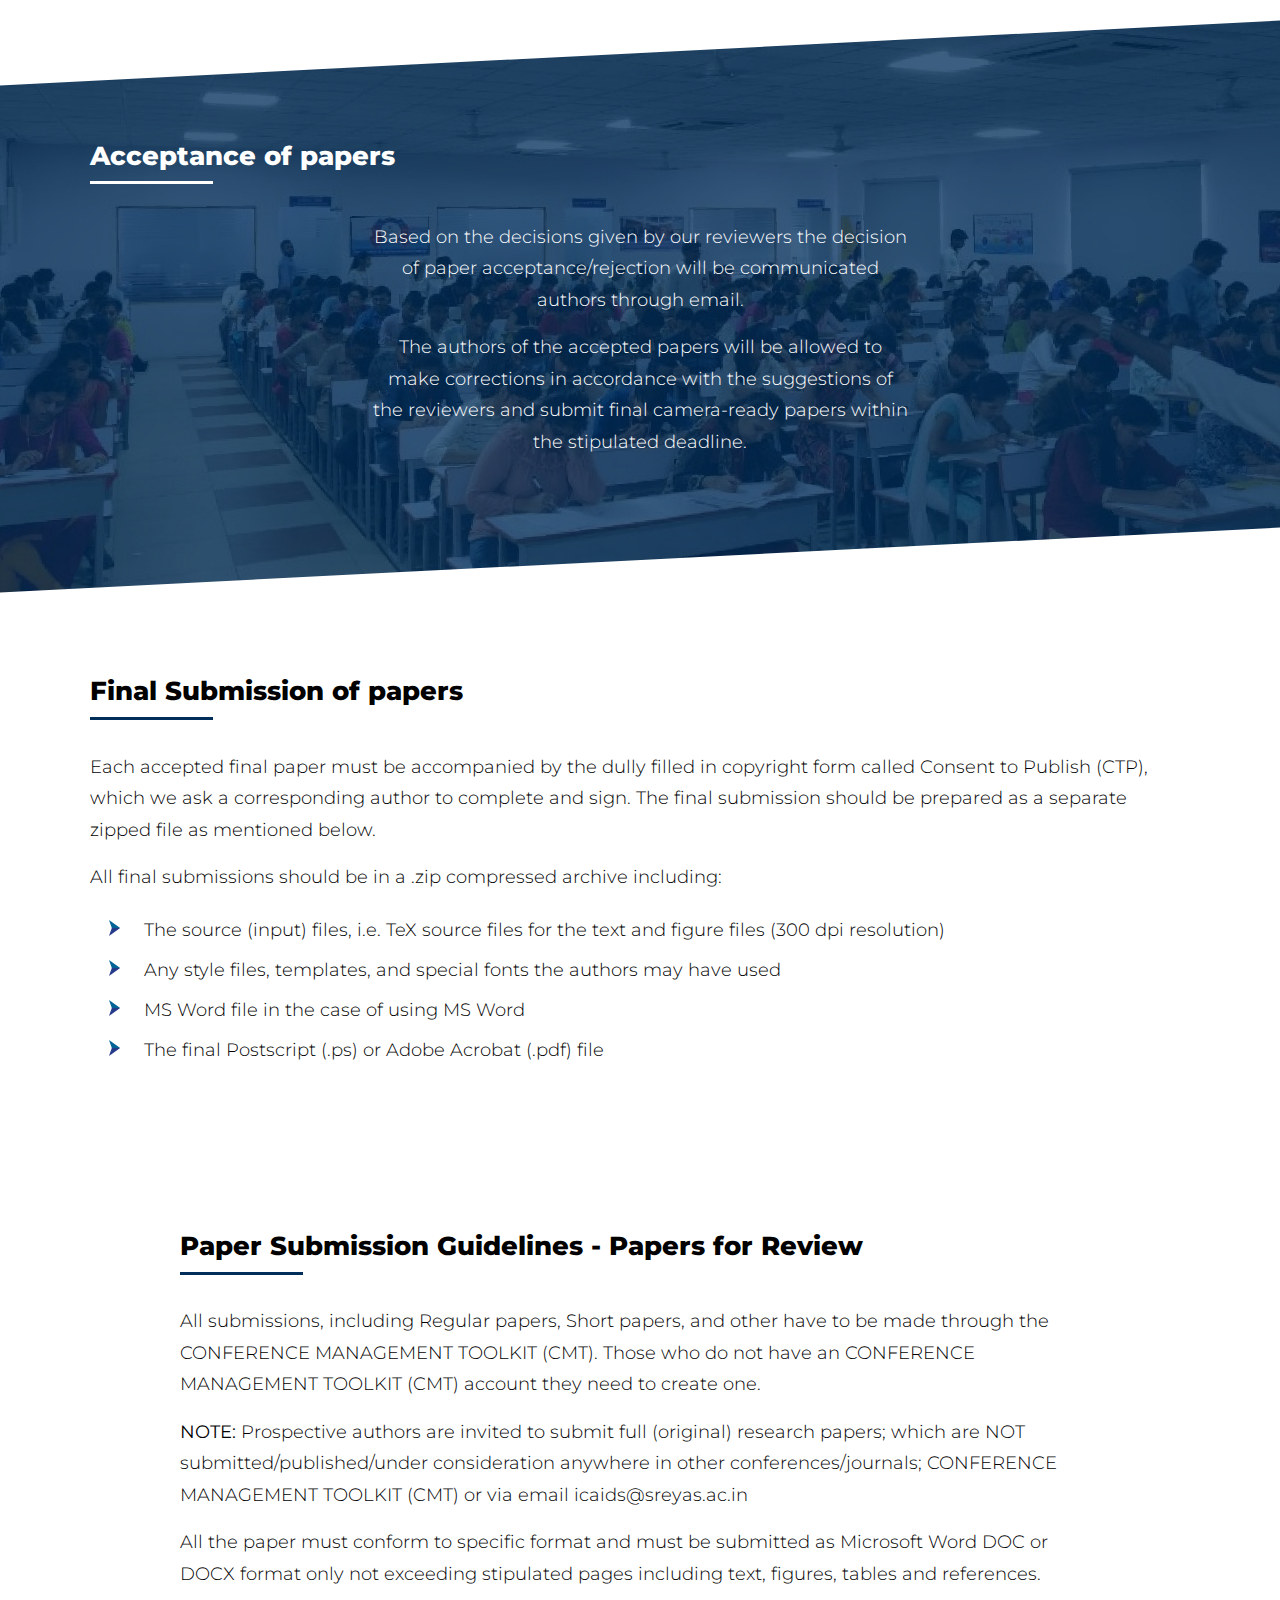
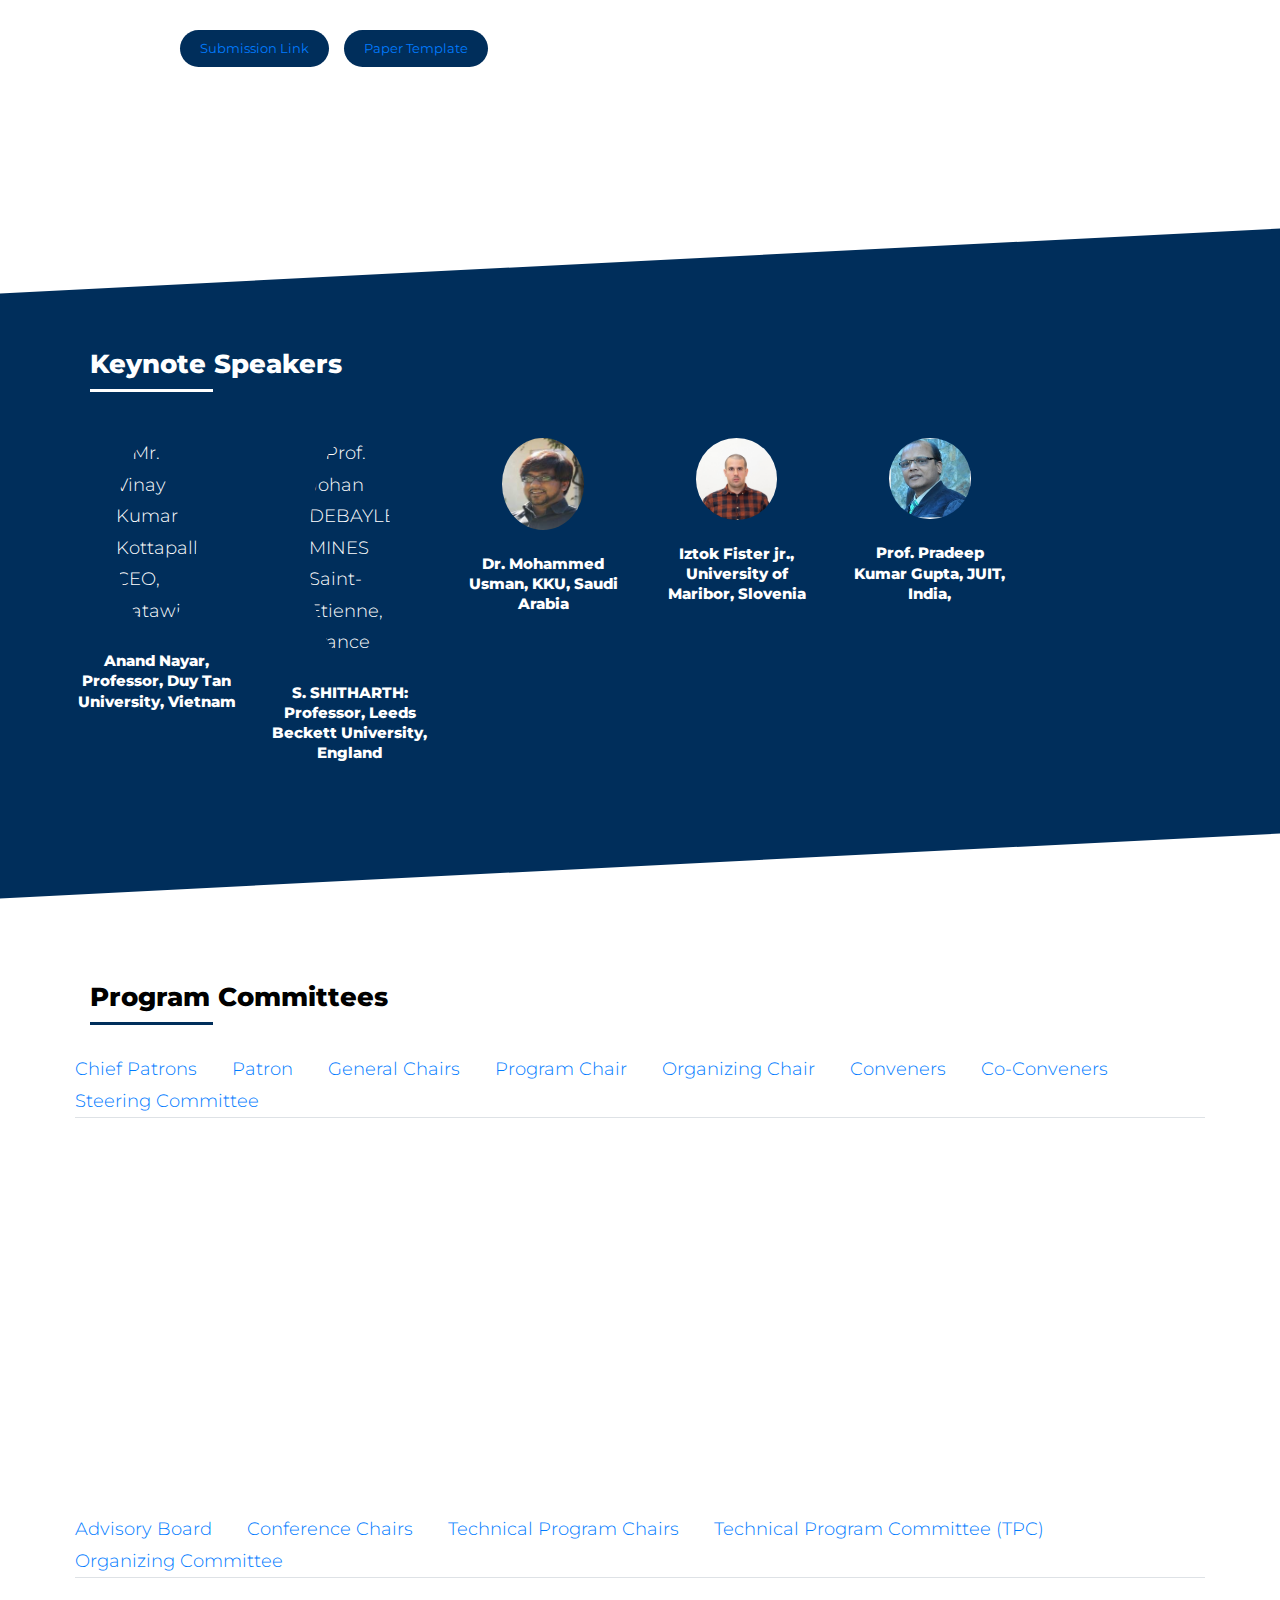
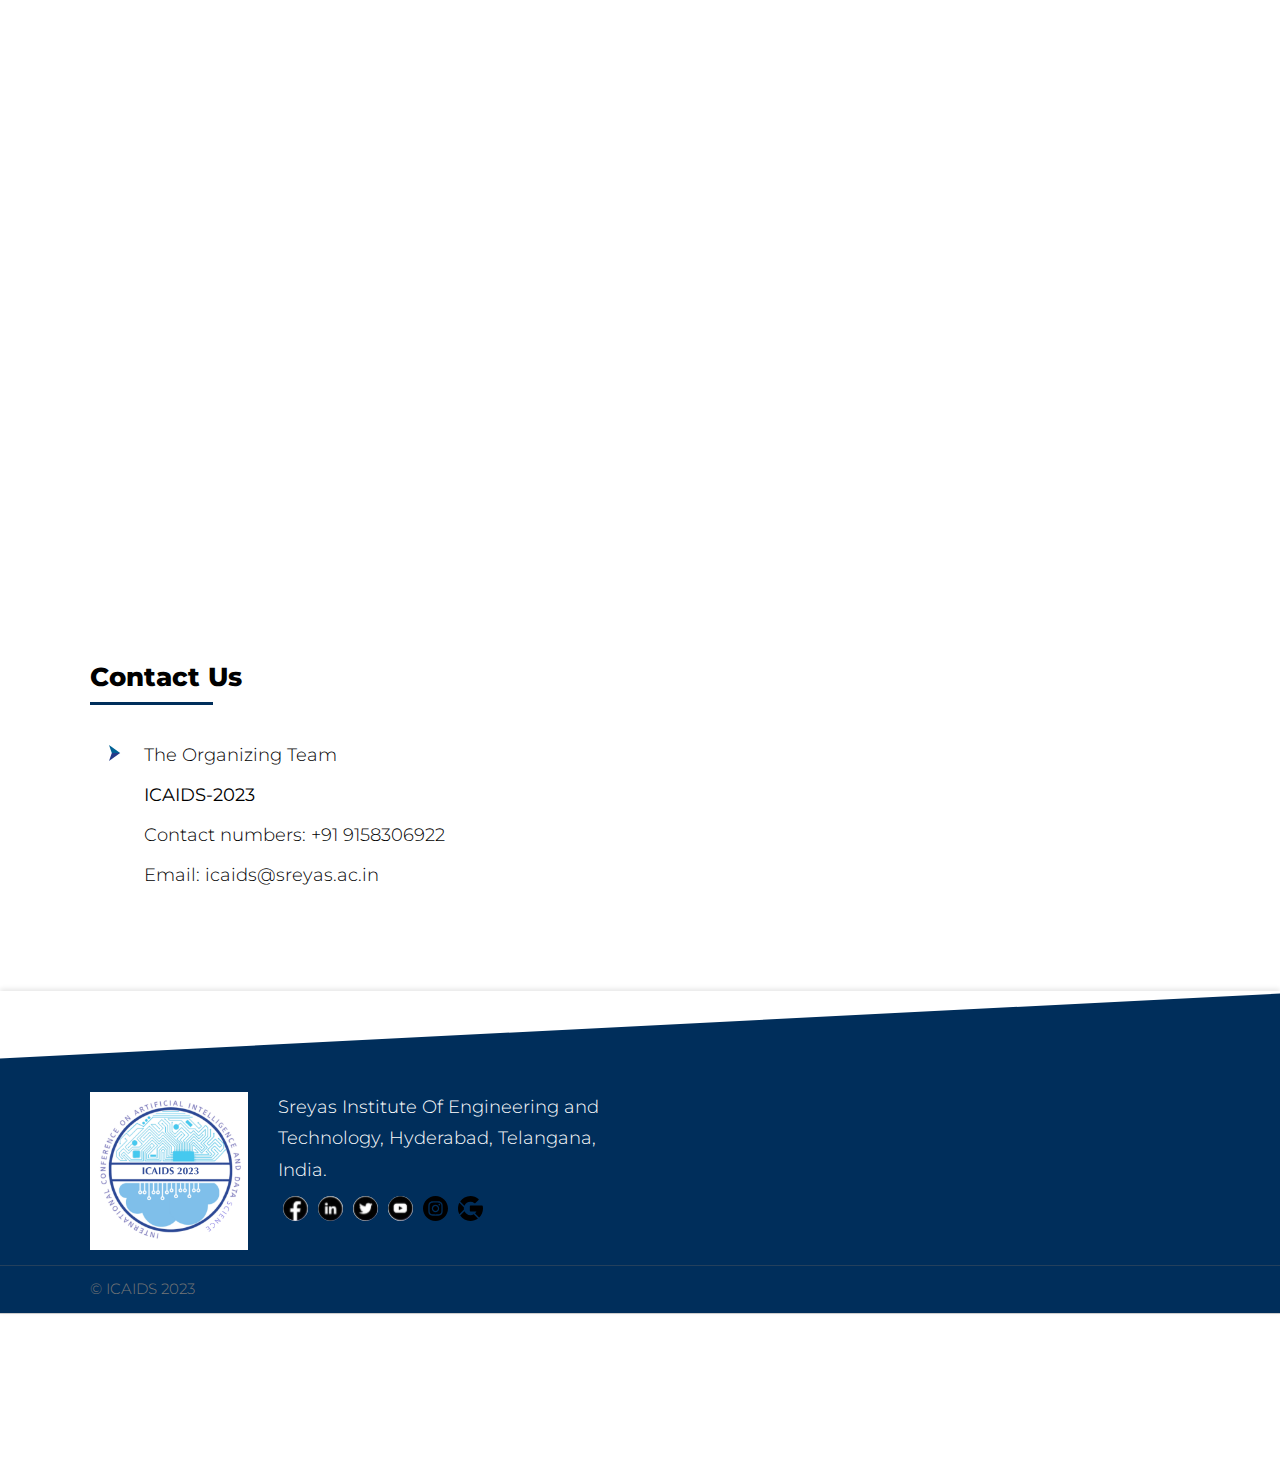
==== commit 33e5a921: "Update index.html" ====
--- a/index.html
+++ b/index.html
@@ -1091,19 +1091,18 @@
         
          <div class="col-lg-2 col-md-6 mb-lg-0 mb-5">
          <div class="avatar mx-auto">
-         <img src="assets/images/JustinZhang.jpg" class="rounded-circle z-depth-1"
+         <img src="assets/images/anand.jpg" class="rounded-circle z-depth-1"
                  alt="Mr. Vinay Kumar Kottapalli, CEO, Datawise">
           </div>
-          <h5 class="mt-4 mb-3 text-white text-center">Zuopeng Justin Zhang, Coggin College of Business,
-University of North Florida, Jacksonville USA
+          <h5 class="mt-4 mb-3 text-white text-center"> Anand Nayar, Professor, Duy Tan University, Vietnam
           </h5>
         </div>
       <div class="col-lg-2 col-md-6 mb-lg-0 mb-5">
           <div class="avatar mx-auto">
-            <img src="assets/images/Johan.png" class="rounded-circle z-depth-1"
+            <img src="assets/images/sidd.jpg" class="rounded-circle z-depth-1"
                  alt="Prof. Johan DEBAYLE, MINES Saint-Etienne, France">
           </div>
-          <h5 class=" mt-4 mb-3 text-white text-center">Prof. Johan DEBAYLE, MINES Saint-Etienne, France
+          <h5 class=" mt-4 mb-3 text-white text-center">S. SHITHARTH: Professor,  Leeds Beckett University, England
           </h5>
         </div>
         <div class="col-lg-2 col-md-6 mb-lg-0 mb-5">
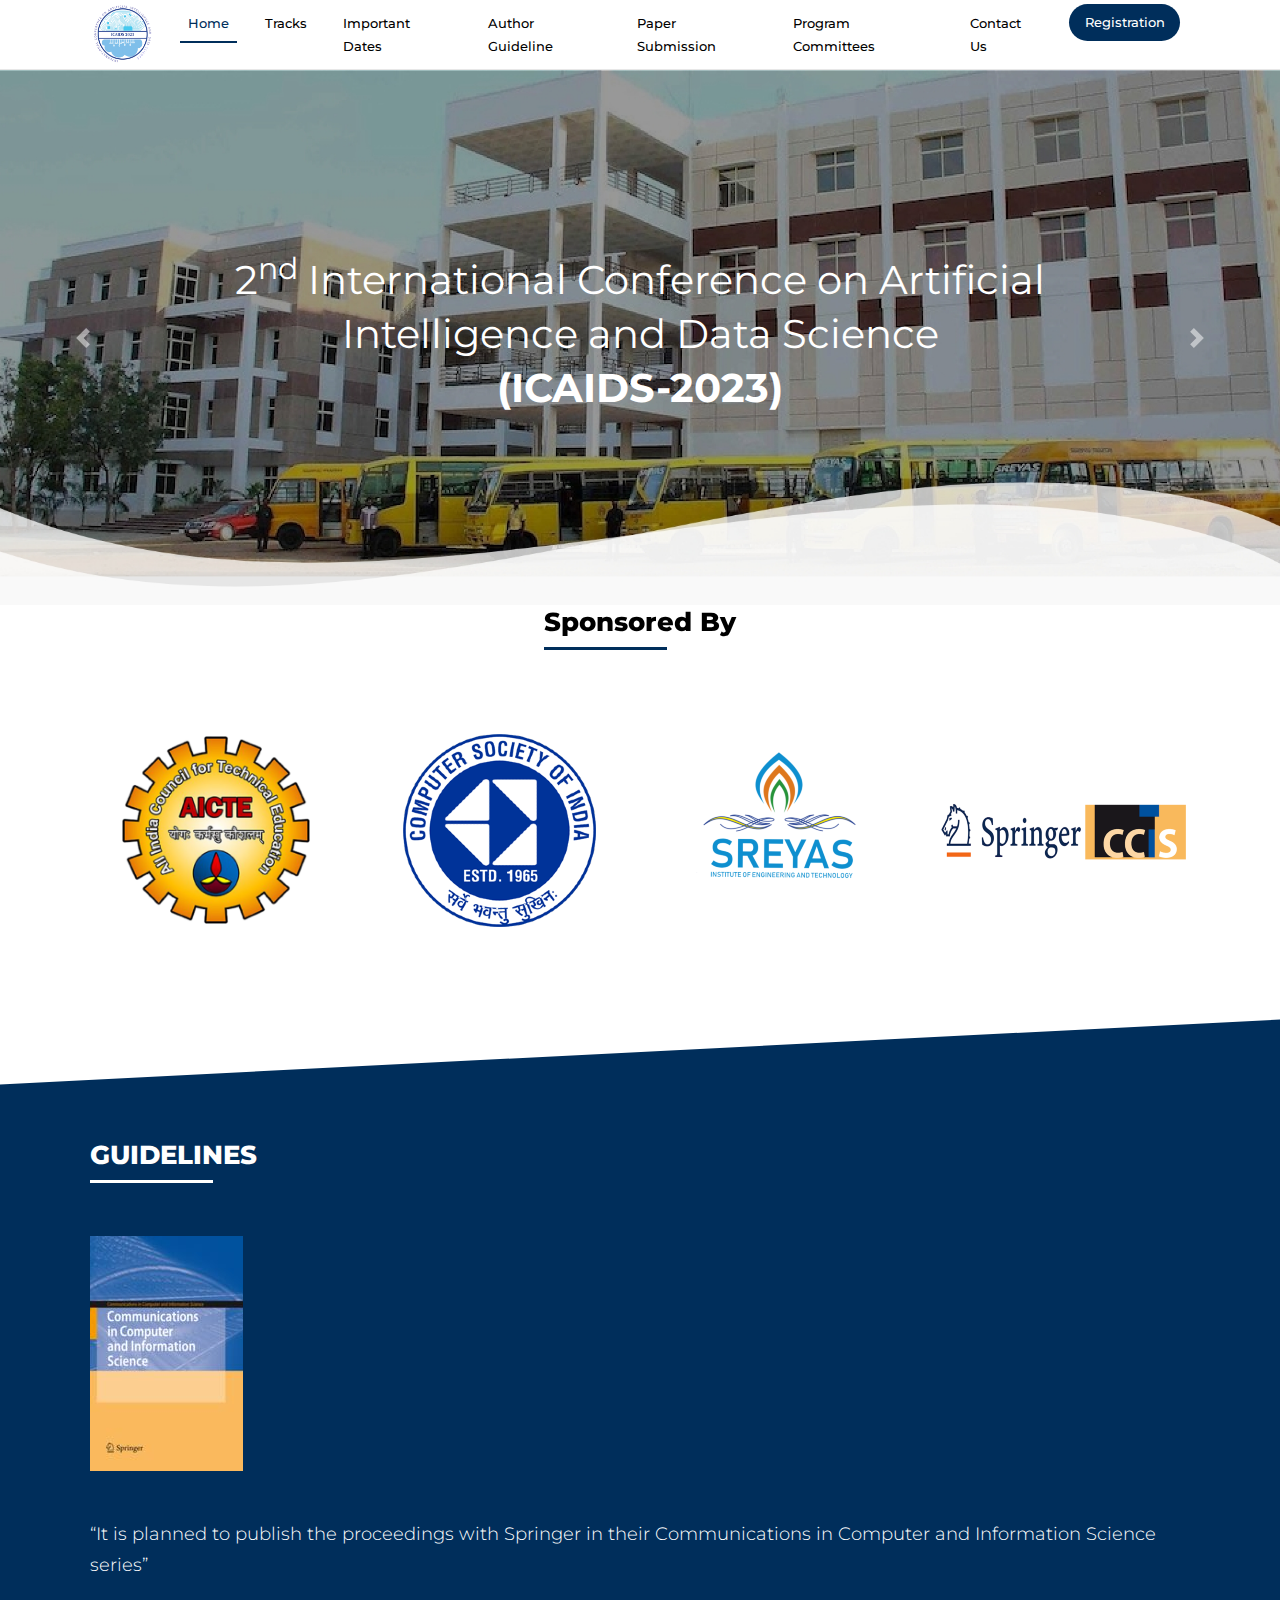
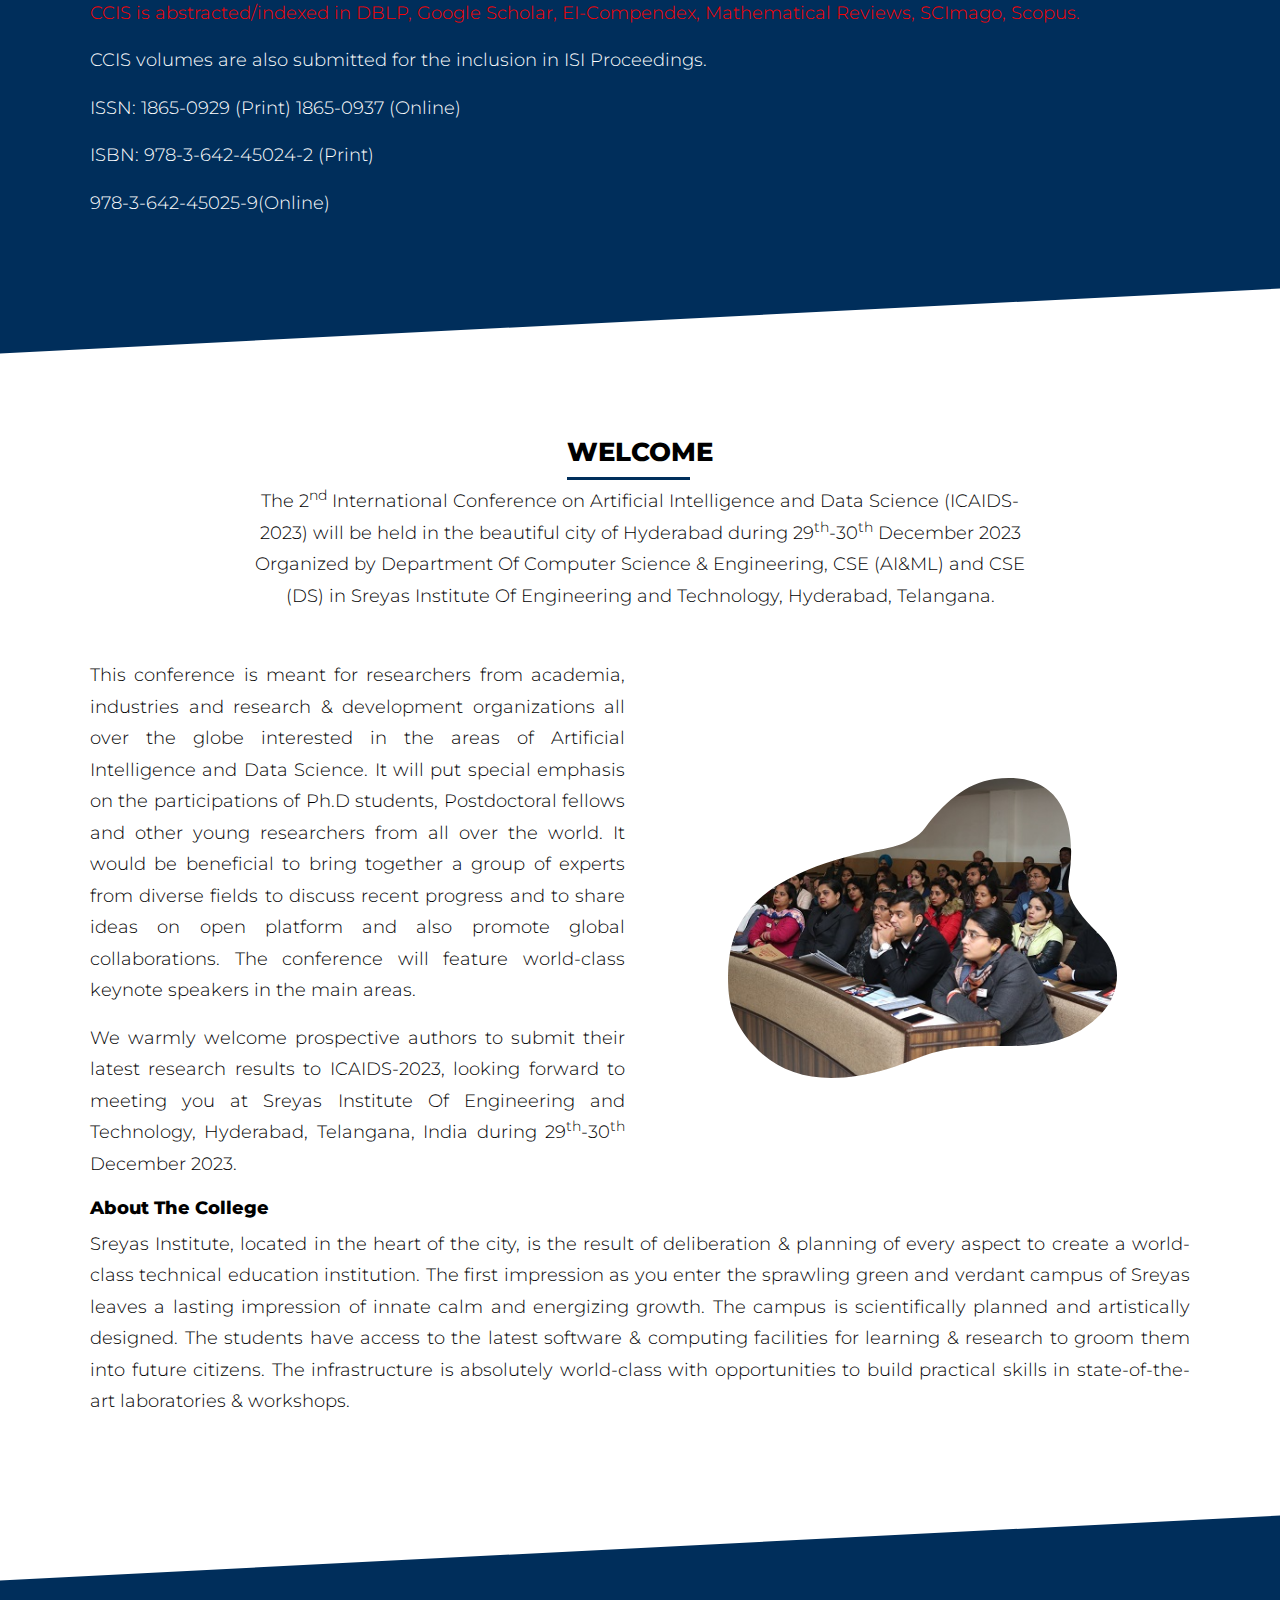
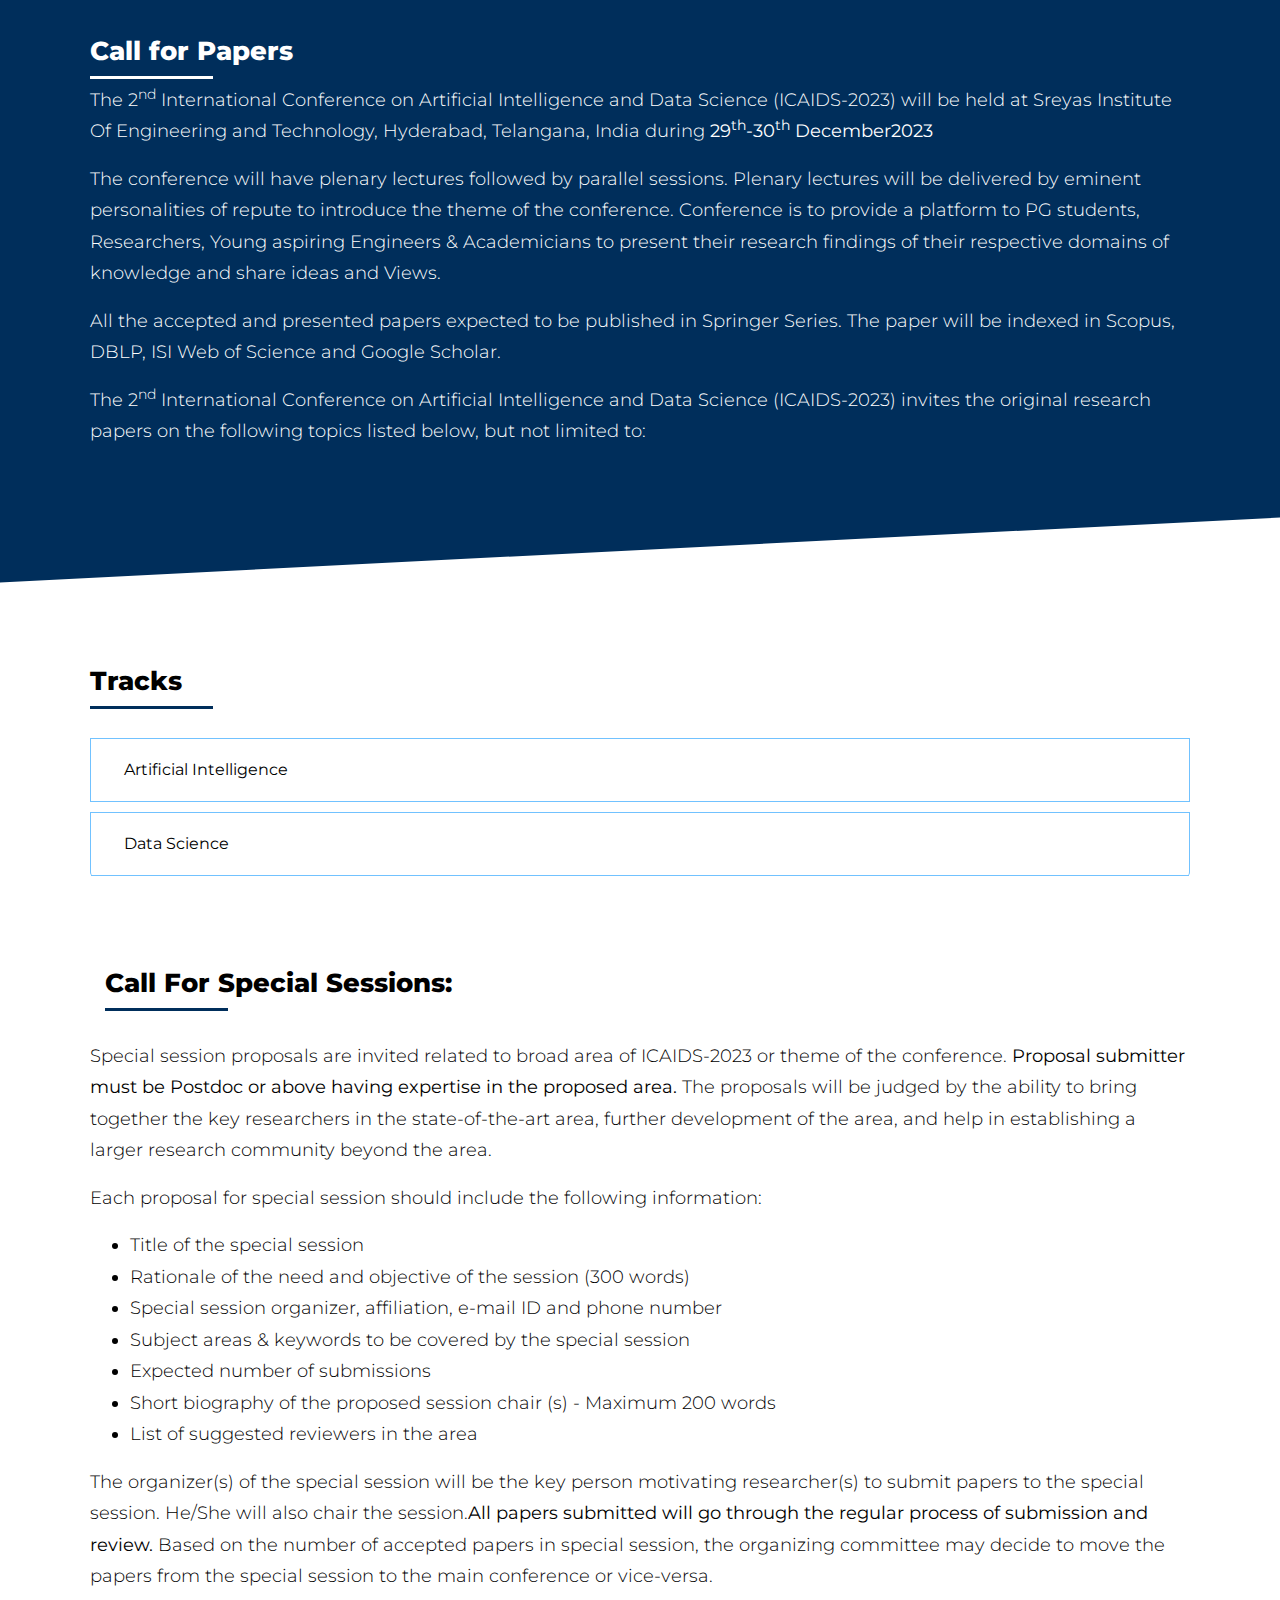
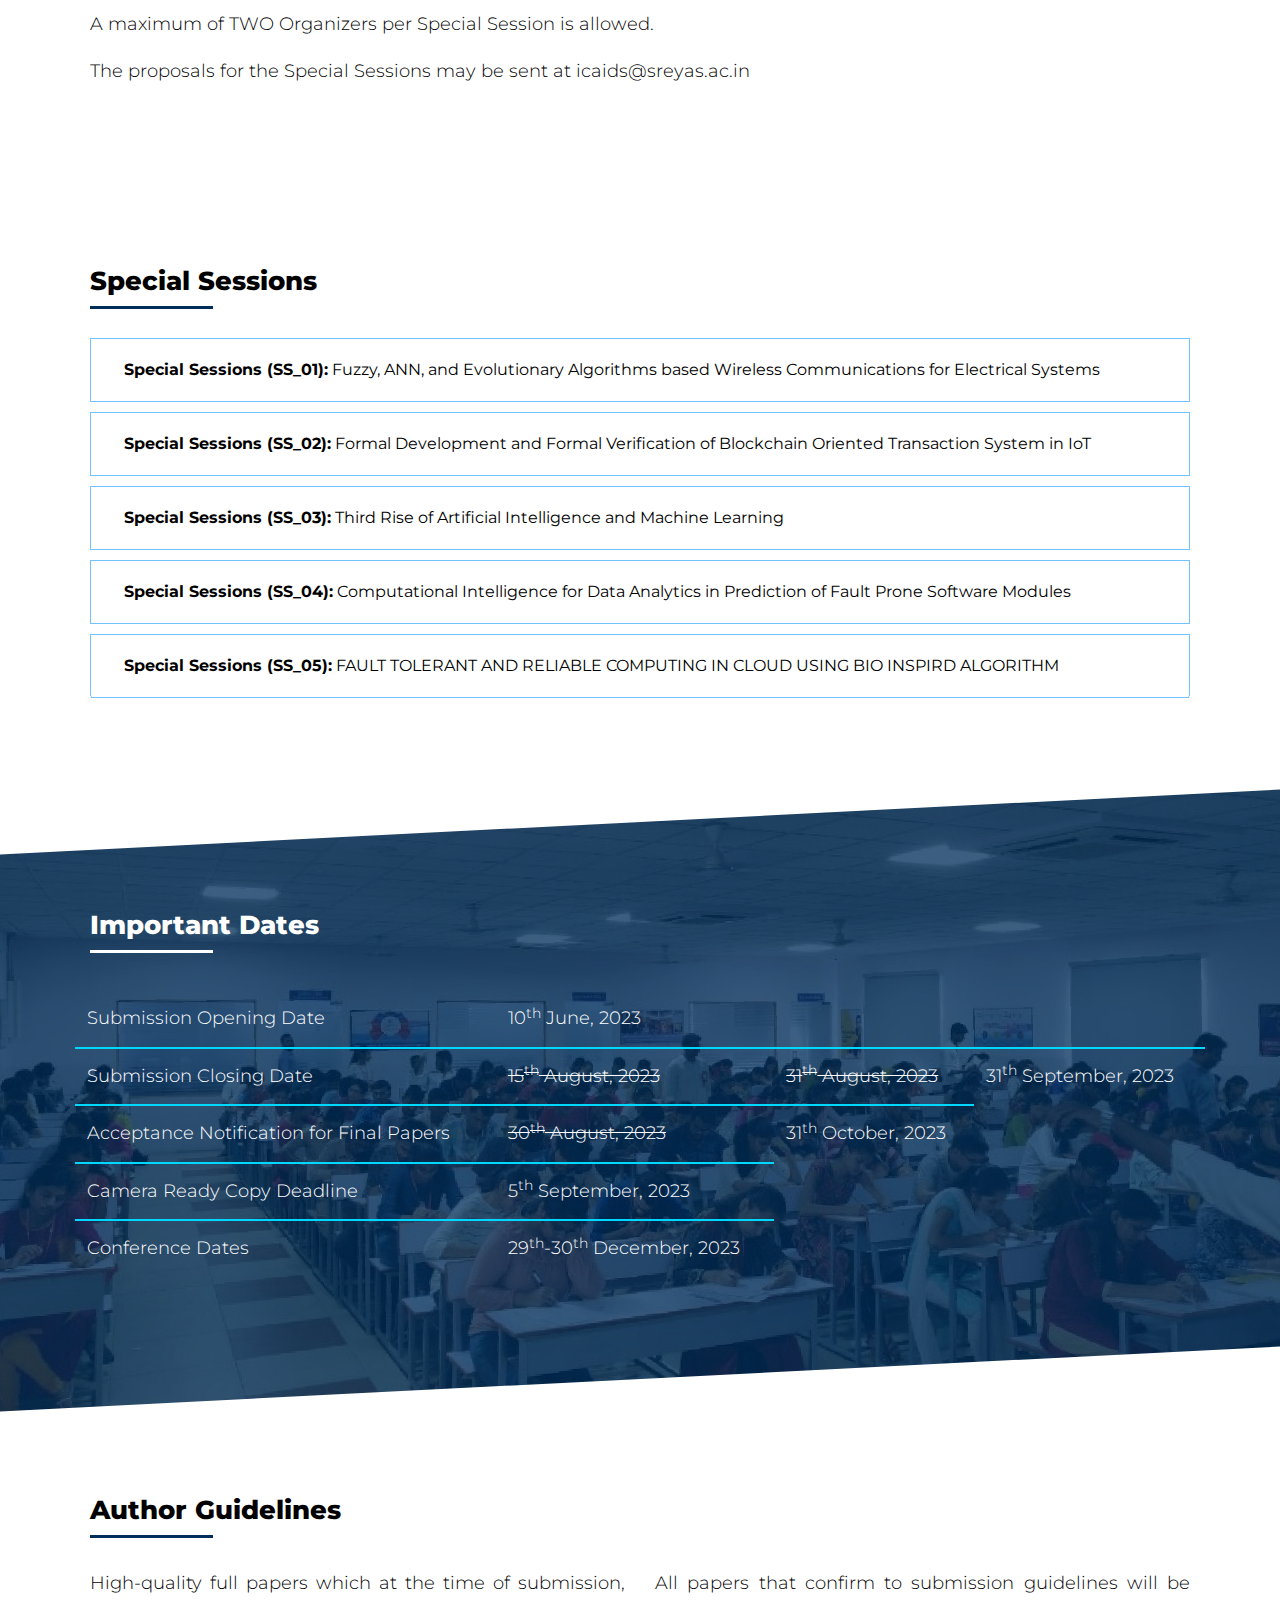
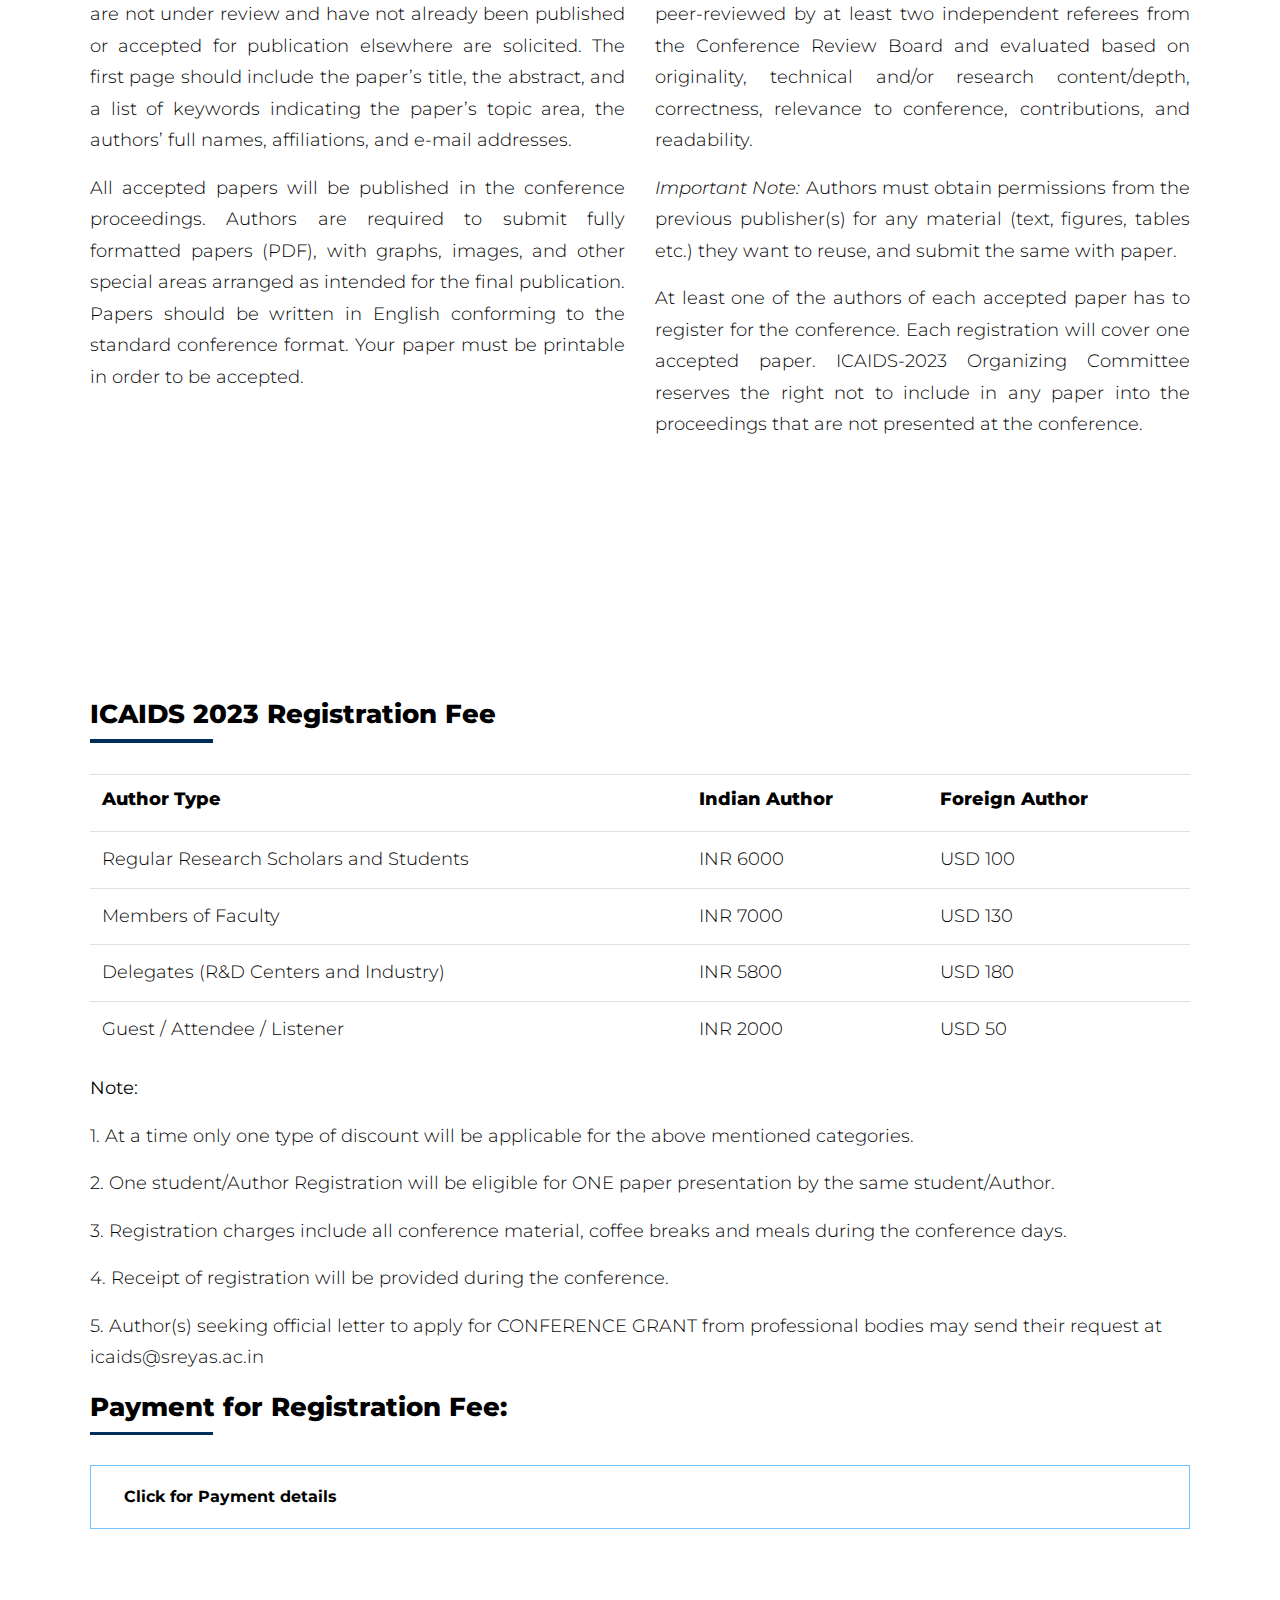
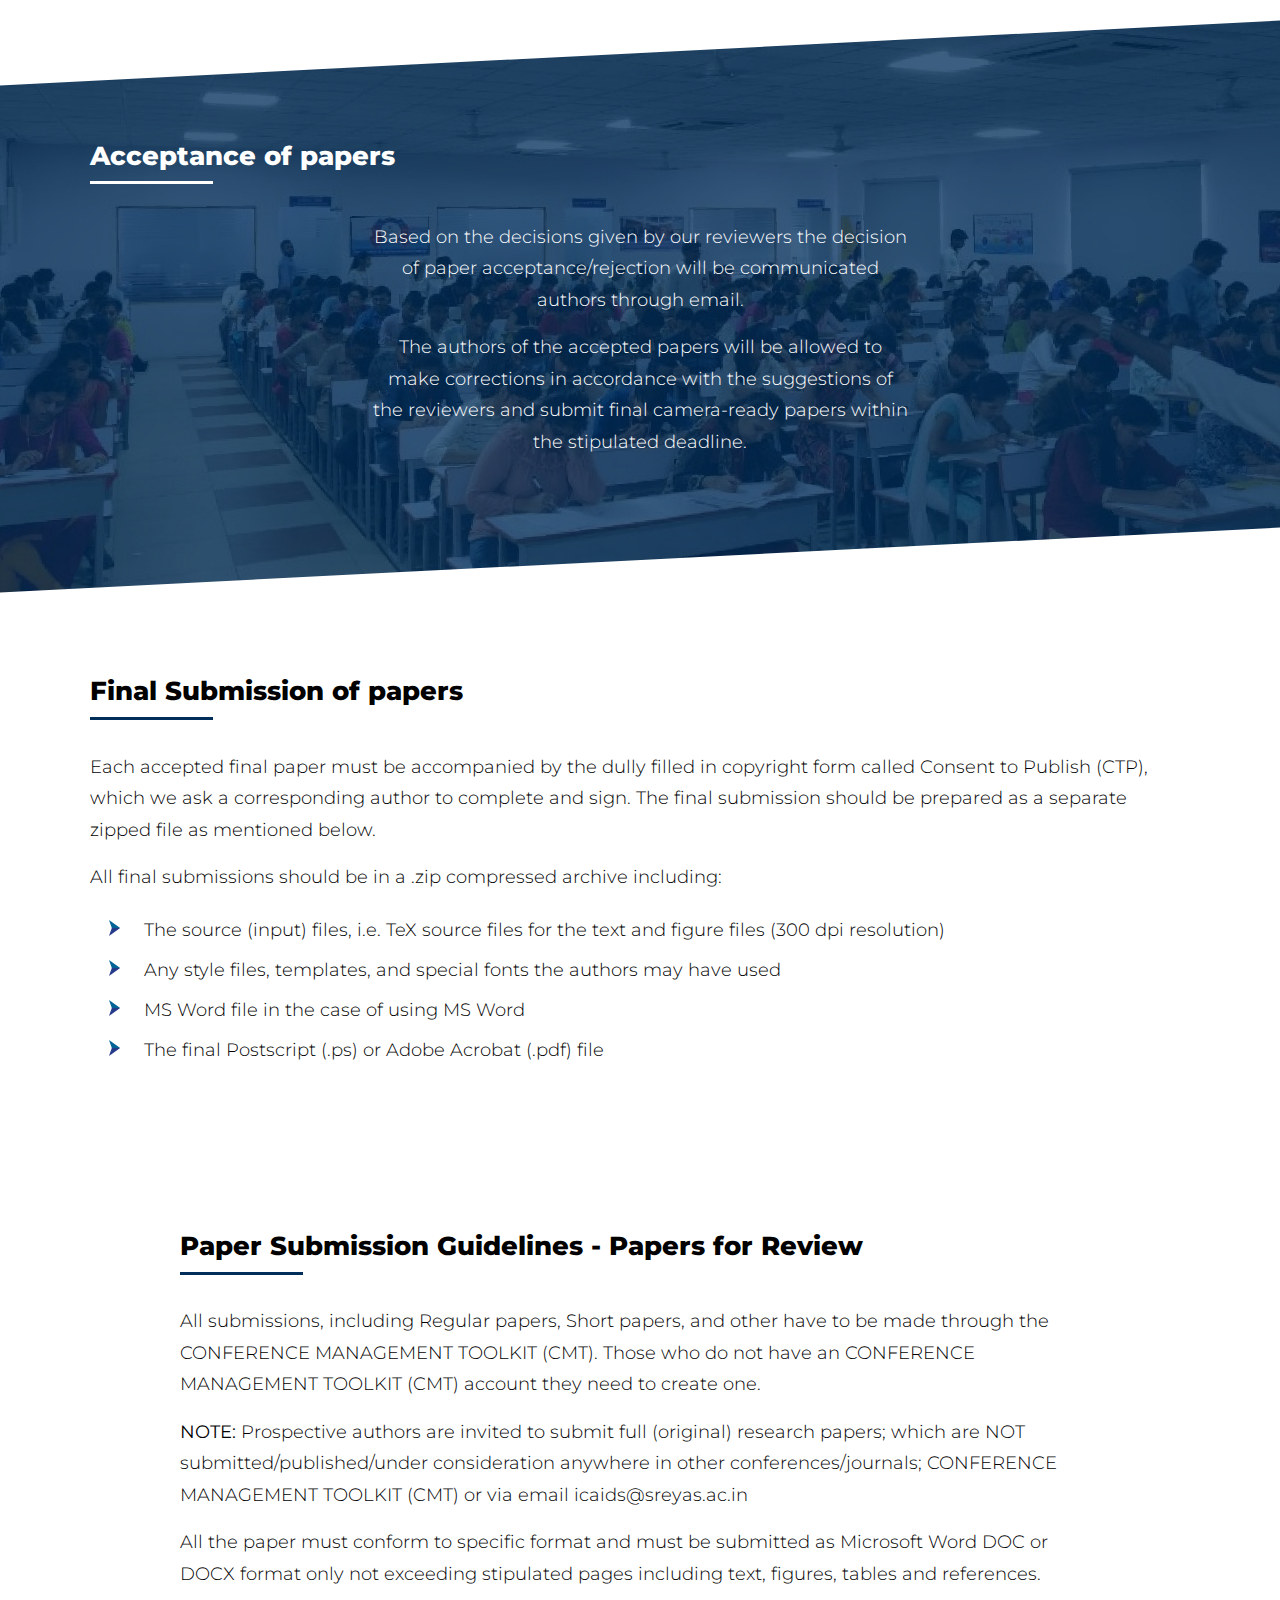
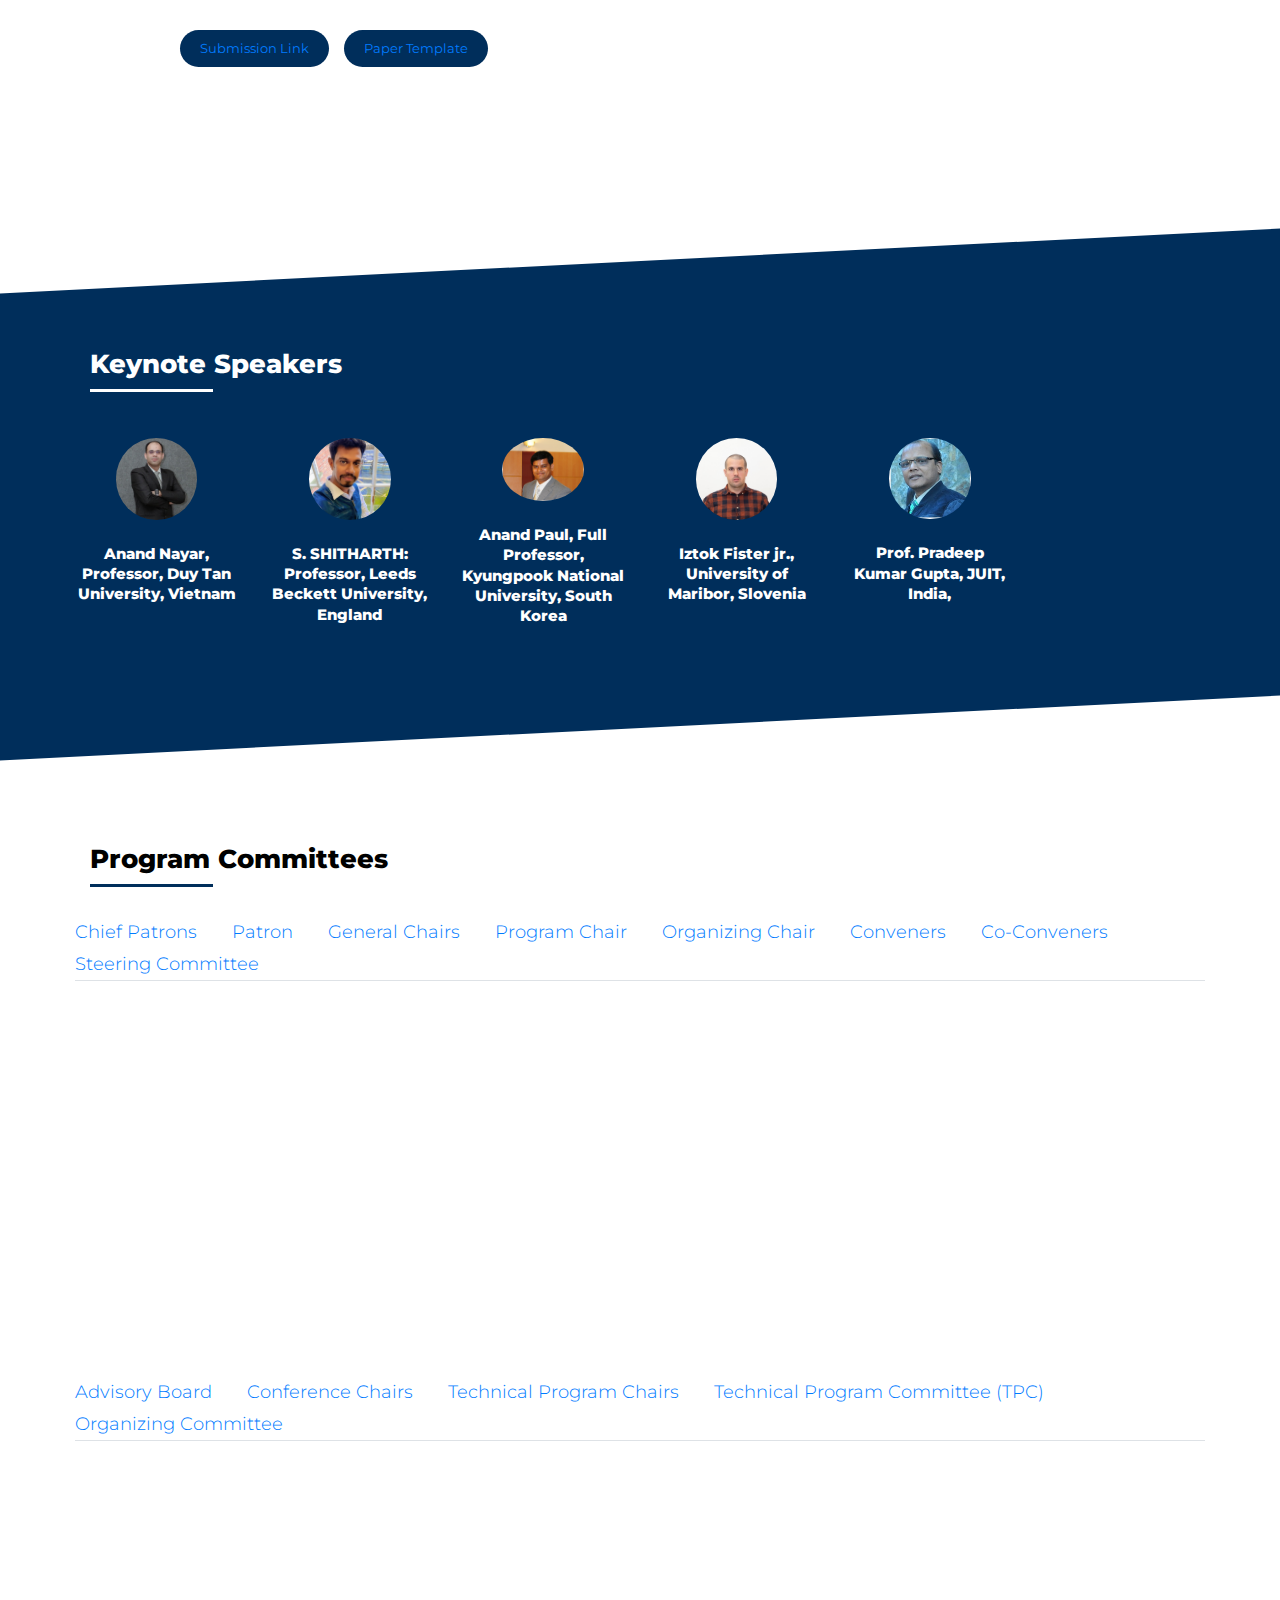
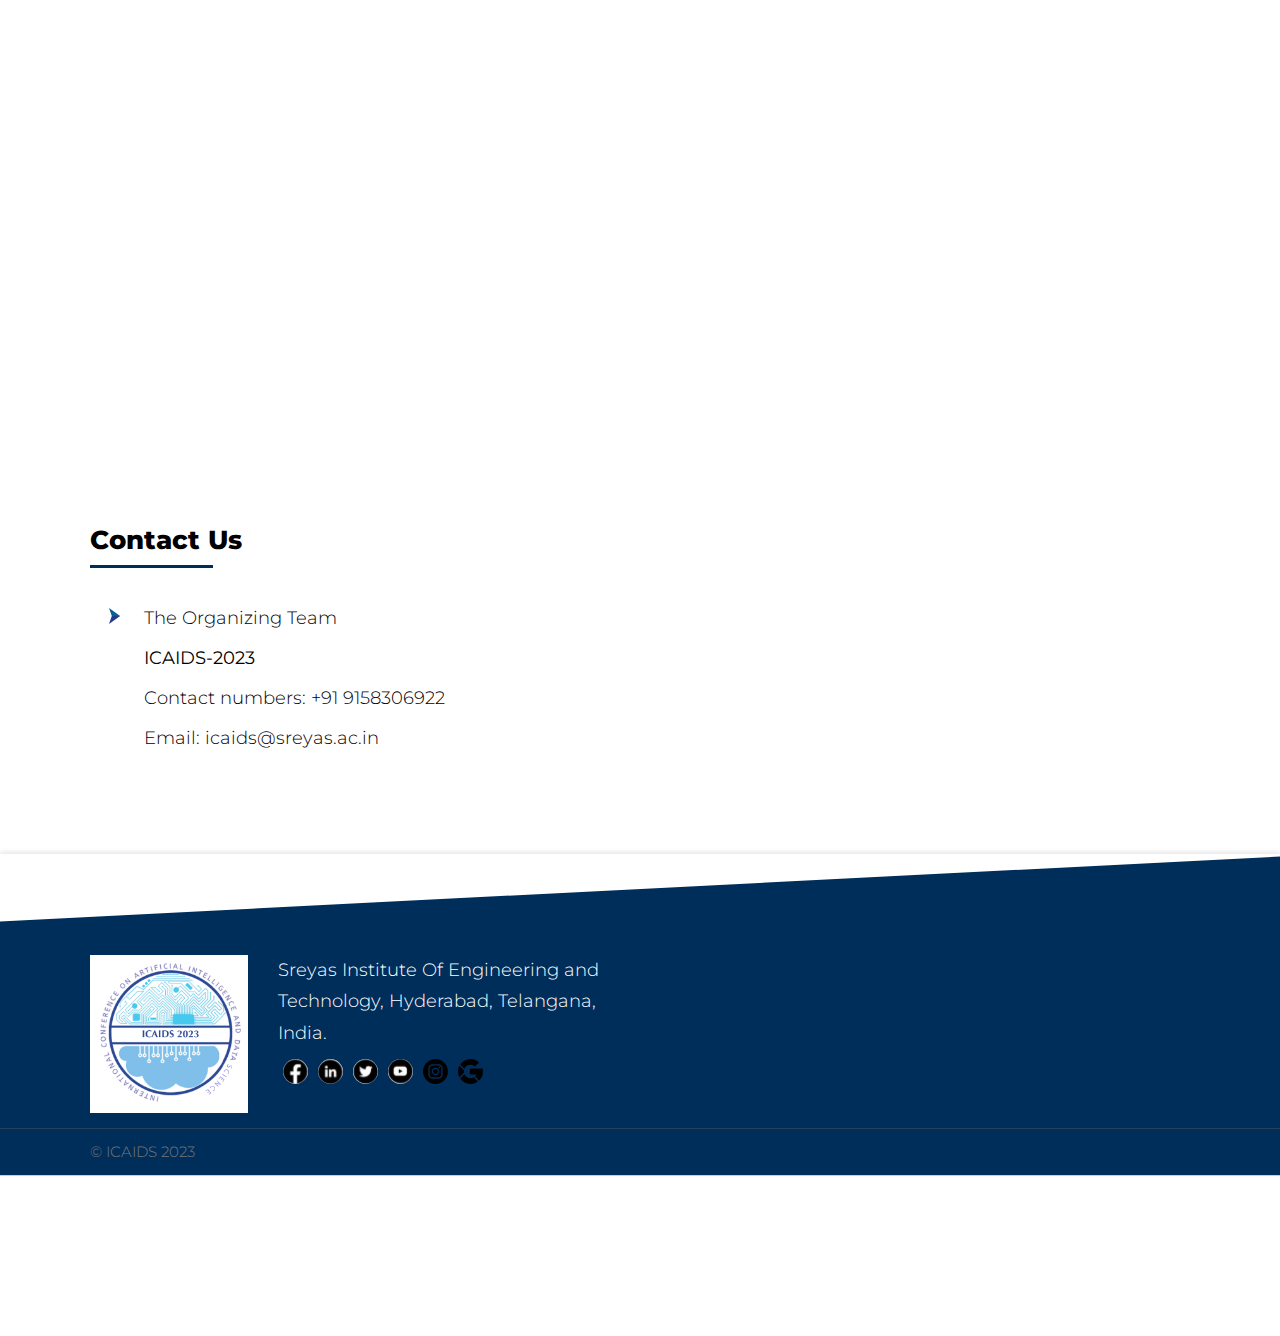
==== commit f89685a5: "Update index.html" ====
--- a/index.html
+++ b/index.html
@@ -1107,10 +1107,10 @@
         </div>
         <div class="col-lg-2 col-md-6 mb-lg-0 mb-5">
           <div class="avatar mx-auto">
-            <img src="assets/images/Usman.jpg" class="rounded-circle z-depth-1"
+            <img src="assets/images/aa.png" class="rounded-circle z-depth-1"
                  alt="Dr. Mohammed Usman, KKU, Saudi Arabia">
           </div>
-          <h5 class=" mt-4 mb-3 text-white text-center">Dr. Mohammed Usman, KKU, Saudi Arabia
+          <h5 class=" mt-4 mb-3 text-white text-center">Anand Paul, Full Professor, Kyungpook National University, South Korea
           </h5>
         </div>
         <div class="col-lg-2 col-md-6 mb-lg-0 mb-5">
